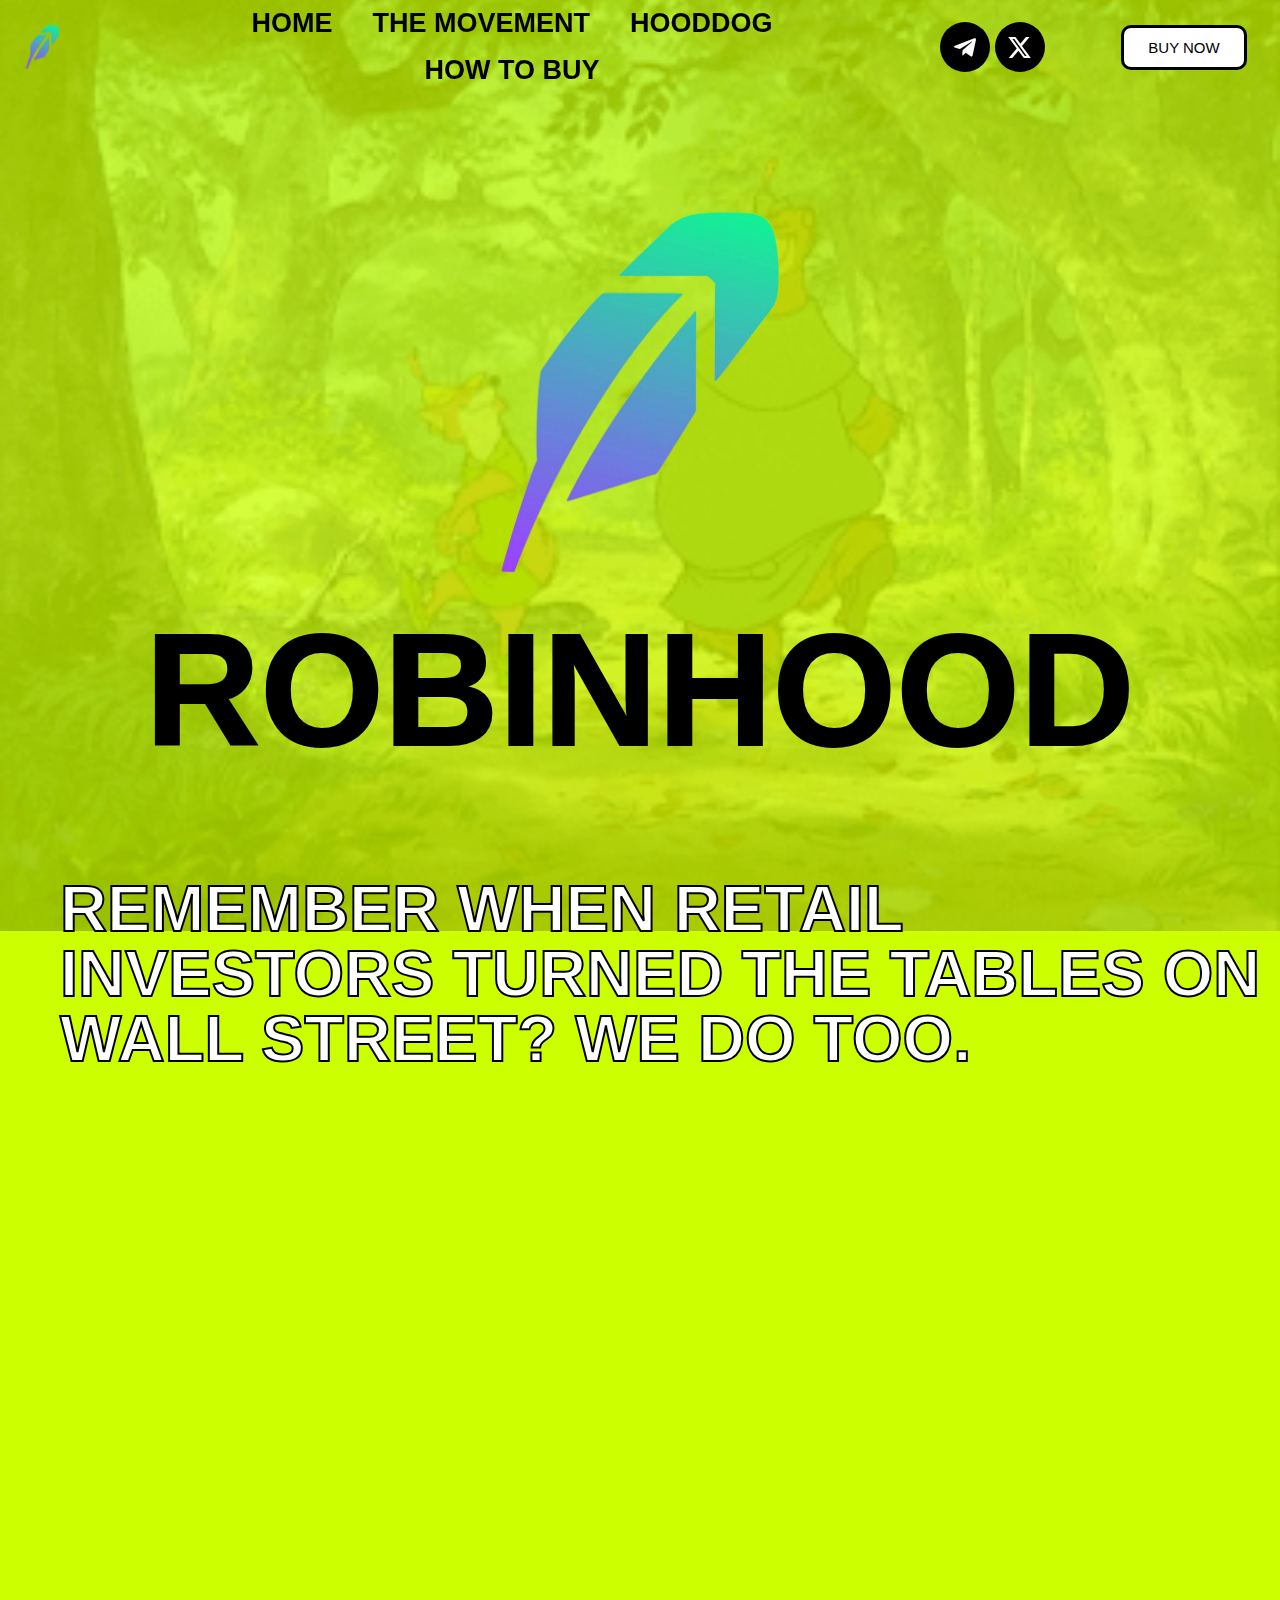
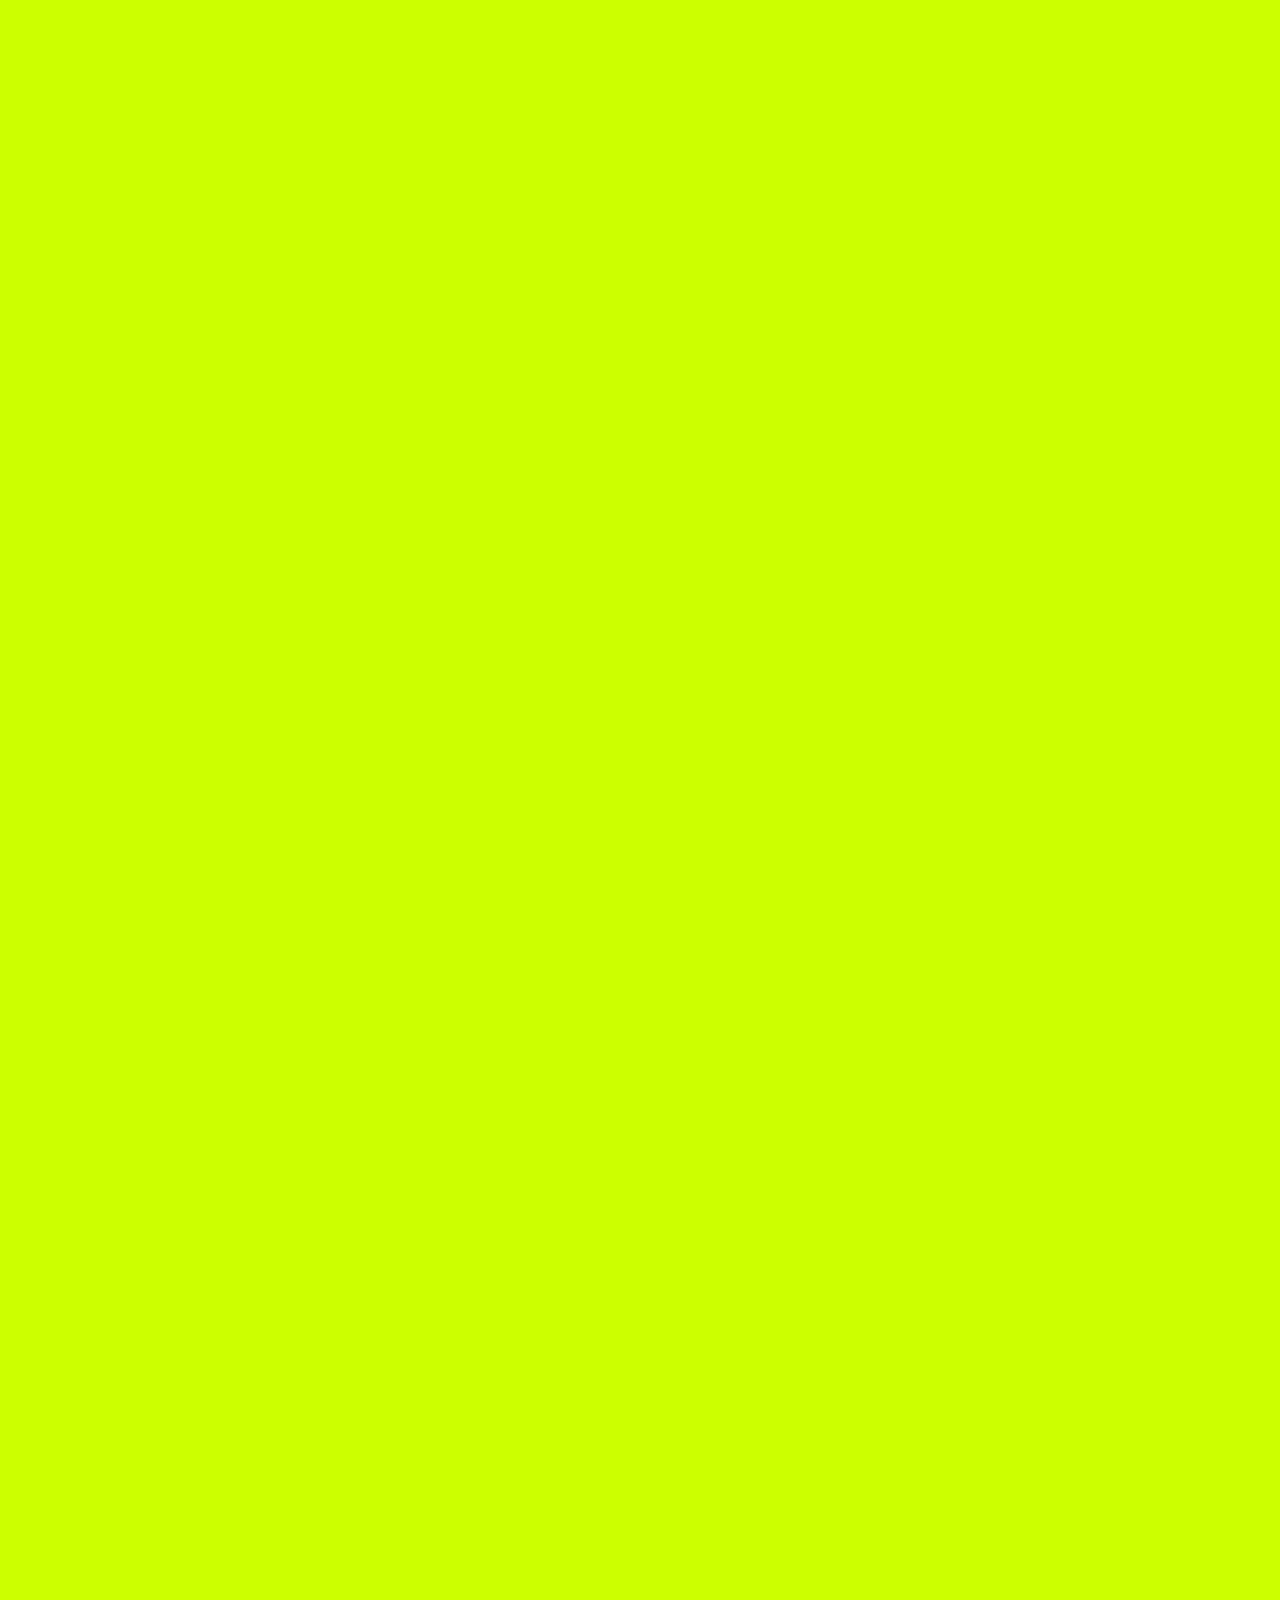
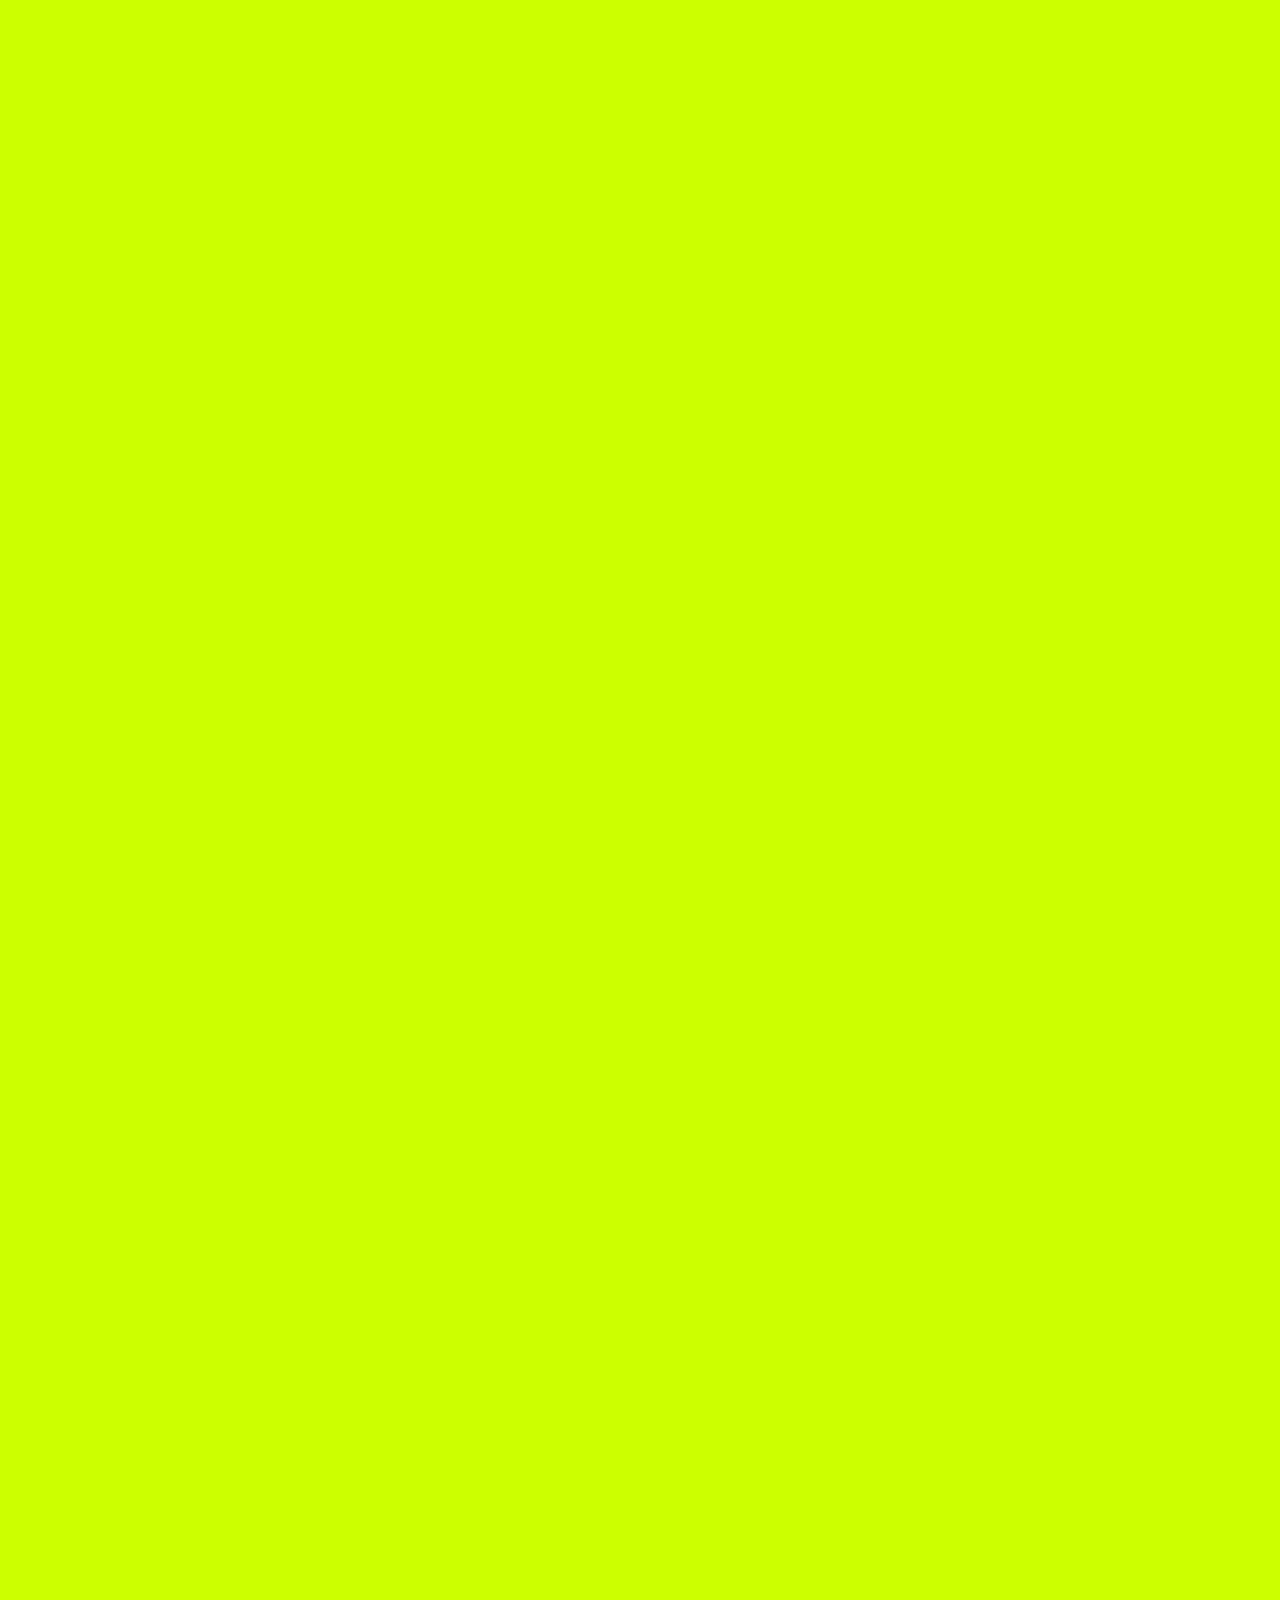
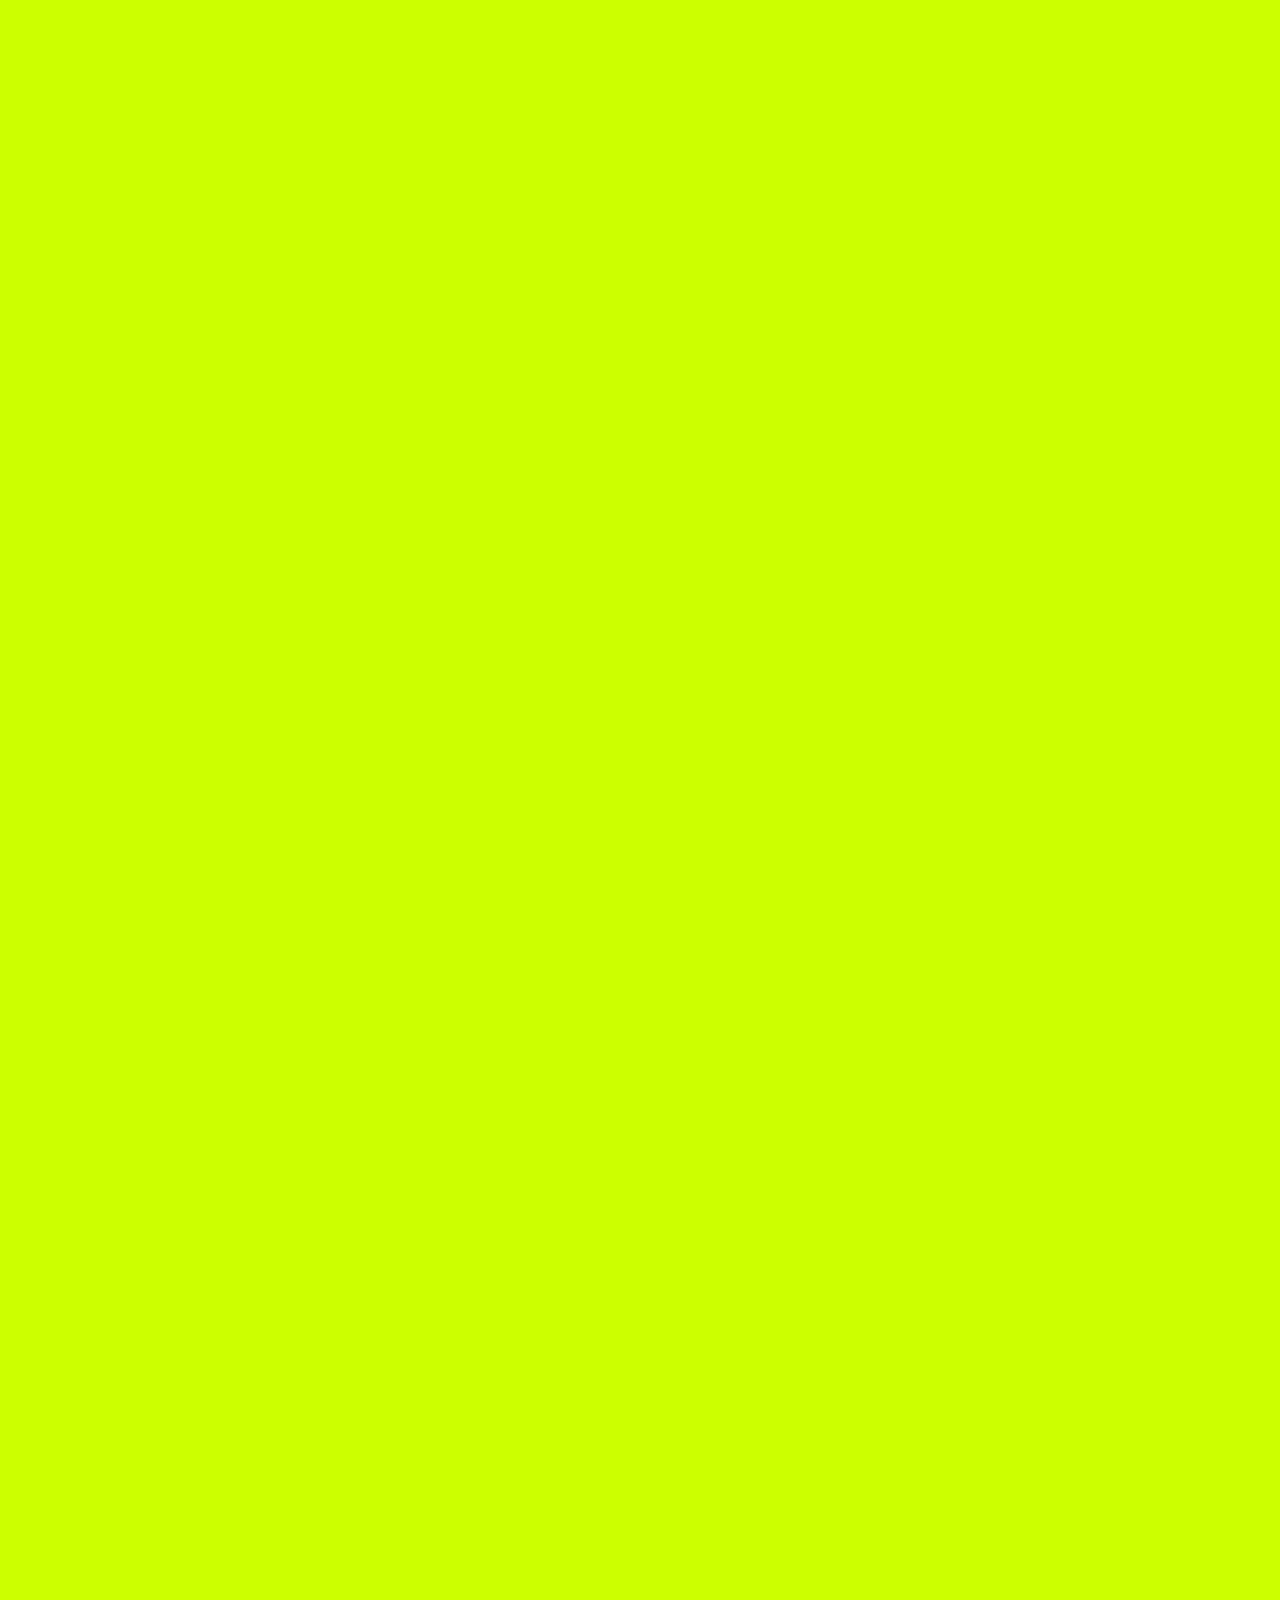
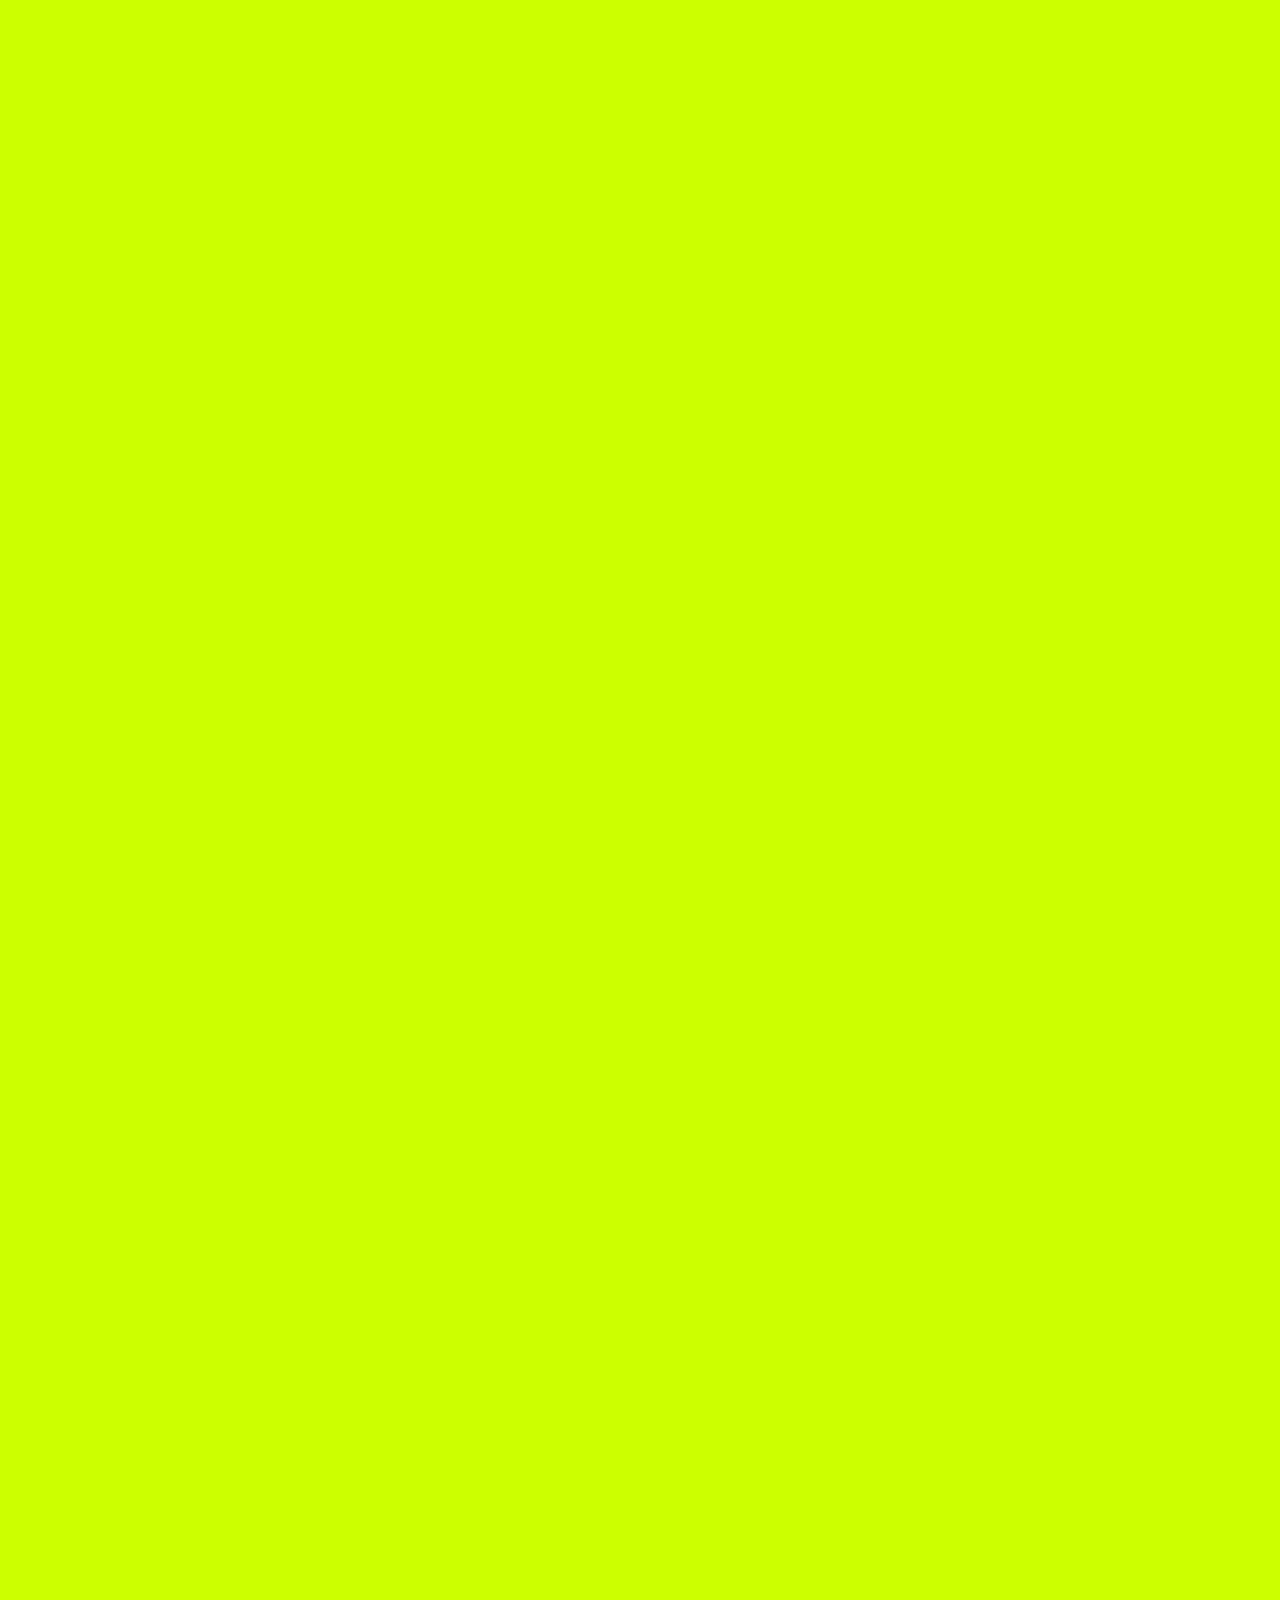
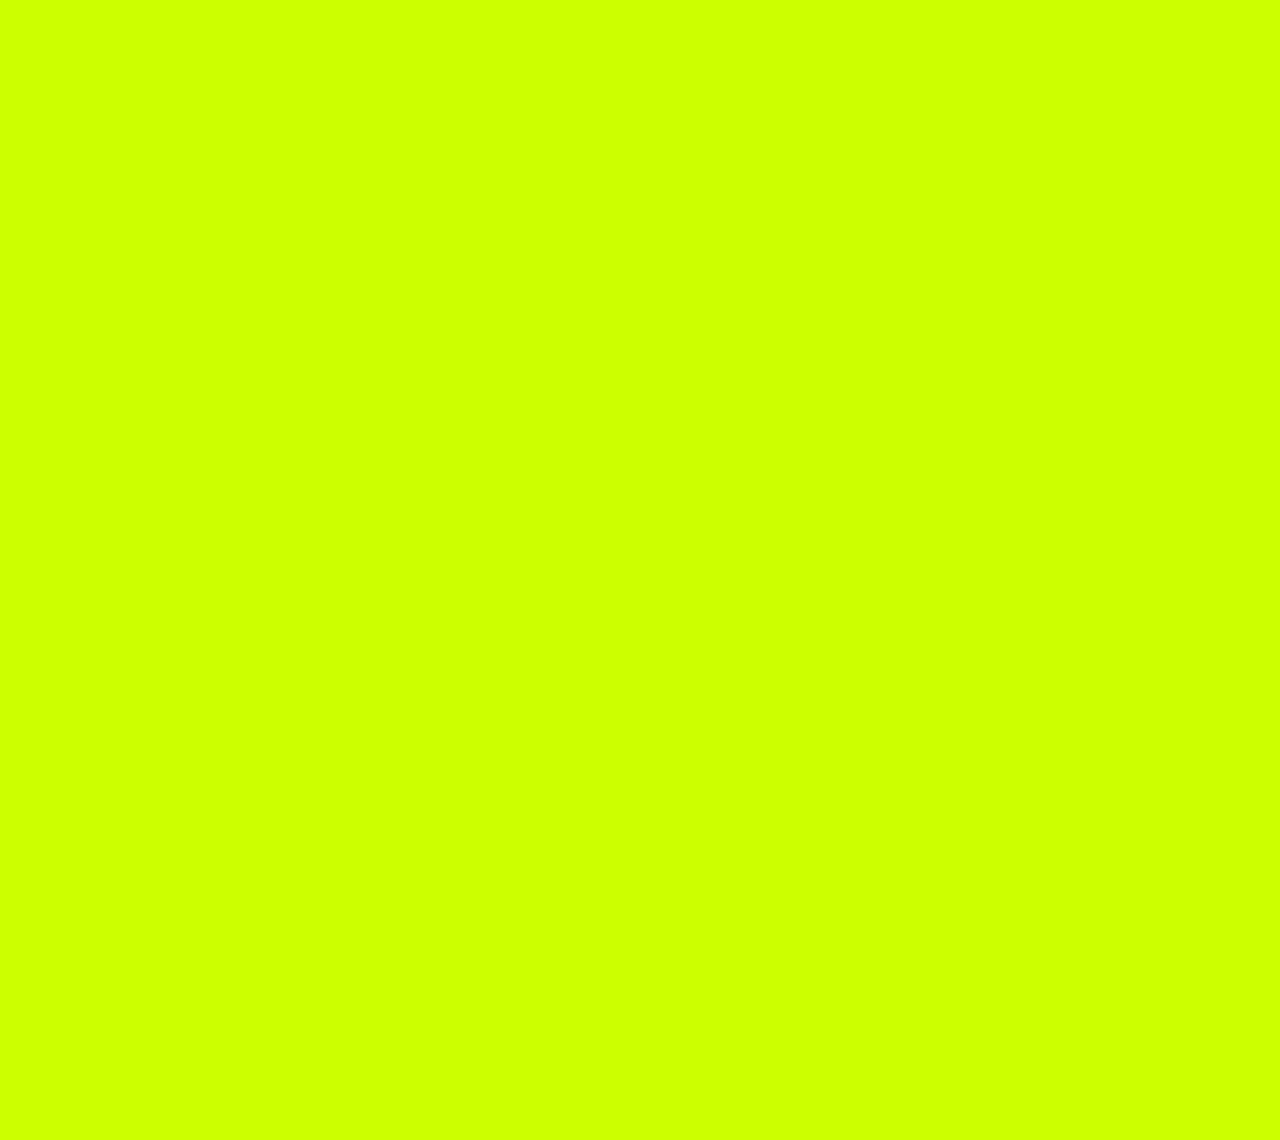
==== index.html @ c139b476 "asd" ====
﻿<!DOCTYPE html>
<html lang="en-GB">

<head>
	<meta charset="UTF-8">
	<title>RobinHood &#8211; HOODDOG</title>
	<meta name='robots' content='max-image-preview:large'>
	<style>
		img:is([sizes="auto" i], [sizes^="auto," i]) {
			contain-intrinsic-size: 3000px 1500px
		}
	</style>
	<link rel='dns-prefetch' href='//fonts.googleapis.com'>
	<link rel="alternate" type="application/rss+xml" title="RobinHood &raquo; Feed" href="feed/index.htm">
	<link rel="alternate" type="application/rss+xml" title="RobinHood &raquo; Comments Feed"
		href="comments/feed/index.htm">
	<script>
		window._wpemojiSettings = { "baseUrl": "https:\/\/s.w.org\/images\/core\/emoji\/15.0.3\/72x72\/", "ext": ".png", "svgUrl": "https:\/\/s.w.org\/images\/core\/emoji\/15.0.3\/svg\/", "svgExt": ".svg", "source": { "concatemoji": "https:\/\/hoodsolana.com\/wp-includes\/js\/wp-emoji-release.min.js?ver=6.7.1" } };
		/*! This file is auto-generated */
		!function (i, n) { var o, s, e; function c(e) { try { var t = { supportTests: e, timestamp: (new Date).valueOf() }; sessionStorage.setItem(o, JSON.stringify(t)) } catch (e) { } } function p(e, t, n) { e.clearRect(0, 0, e.canvas.width, e.canvas.height), e.fillText(t, 0, 0); var t = new Uint32Array(e.getImageData(0, 0, e.canvas.width, e.canvas.height).data), r = (e.clearRect(0, 0, e.canvas.width, e.canvas.height), e.fillText(n, 0, 0), new Uint32Array(e.getImageData(0, 0, e.canvas.width, e.canvas.height).data)); return t.every(function (e, t) { return e === r[t] }) } function u(e, t, n) { switch (t) { case "flag": return n(e, "\ud83c\udff3\ufe0f\u200d\u26a7\ufe0f", "\ud83c\udff3\ufe0f\u200b\u26a7\ufe0f") ? !1 : !n(e, "\ud83c\uddfa\ud83c\uddf3", "\ud83c\uddfa\u200b\ud83c\uddf3") && !n(e, "\ud83c\udff4\udb40\udc67\udb40\udc62\udb40\udc65\udb40\udc6e\udb40\udc67\udb40\udc7f", "\ud83c\udff4\u200b\udb40\udc67\u200b\udb40\udc62\u200b\udb40\udc65\u200b\udb40\udc6e\u200b\udb40\udc67\u200b\udb40\udc7f"); case "emoji": return !n(e, "\ud83d\udc26\u200d\u2b1b", "\ud83d\udc26\u200b\u2b1b") }return !1 } function f(e, t, n) { var r = "undefined" != typeof WorkerGlobalScope && self instanceof WorkerGlobalScope ? new OffscreenCanvas(300, 150) : i.createElement("canvas"), a = r.getContext("2d", { willReadFrequently: !0 }), o = (a.textBaseline = "top", a.font = "600 32px Arial", {}); return e.forEach(function (e) { o[e] = t(a, e, n) }), o } function t(e) { var t = i.createElement("script"); t.src = e, t.defer = !0, i.head.appendChild(t) } "undefined" != typeof Promise && (o = "wpEmojiSettingsSupports", s = ["flag", "emoji"], n.supports = { everything: !0, everythingExceptFlag: !0 }, e = new Promise(function (e) { i.addEventListener("DOMContentLoaded", e, { once: !0 }) }), new Promise(function (t) { var n = function () { try { var e = JSON.parse(sessionStorage.getItem(o)); if ("object" == typeof e && "number" == typeof e.timestamp && (new Date).valueOf() < e.timestamp + 604800 && "object" == typeof e.supportTests) return e.supportTests } catch (e) { } return null }(); if (!n) { if ("undefined" != typeof Worker && "undefined" != typeof OffscreenCanvas && "undefined" != typeof URL && URL.createObjectURL && "undefined" != typeof Blob) try { var e = "postMessage(" + f.toString() + "(" + [JSON.stringify(s), u.toString(), p.toString()].join(",") + "));", r = new Blob([e], { type: "text/javascript" }), a = new Worker(URL.createObjectURL(r), { name: "wpTestEmojiSupports" }); return void (a.onmessage = function (e) { c(n = e.data), a.terminate(), t(n) }) } catch (e) { } c(n = f(s, u, p)) } t(n) }).then(function (e) { for (var t in e) n.supports[t] = e[t], n.supports.everything = n.supports.everything && n.supports[t], "flag" !== t && (n.supports.everythingExceptFlag = n.supports.everythingExceptFlag && n.supports[t]); n.supports.everythingExceptFlag = n.supports.everythingExceptFlag && !n.supports.flag, n.DOMReady = !1, n.readyCallback = function () { n.DOMReady = !0 } }).then(function () { return e }).then(function () { var e; n.supports.everything || (n.readyCallback(), (e = n.source || {}).concatemoji ? t(e.concatemoji) : e.wpemoji && e.twemoji && (t(e.twemoji), t(e.wpemoji))) })) }((window, document), window._wpemojiSettings);
	</script>
	<style id='wp-emoji-styles-inline-css'>
		img.wp-smiley,
		img.emoji {
			display: inline !important;
			border: none !important;
			box-shadow: none !important;
			height: 1em !important;
			width: 1em !important;
			margin: 0 0.07em !important;
			vertical-align: -0.1em !important;
			background: none !important;
			padding: 0 !important;
		}
	</style>
	<link rel='stylesheet' id='jetpack-layout-grid-css' href='wp-content/plugins/layout-grid/style.css?ver=1691629550'
		media='all'>
	<style id='classic-theme-styles-inline-css'>
		/*! This file is auto-generated */
		.wp-block-button__link {
			color: #fff;
			background-color: #32373c;
			border-radius: 9999px;
			box-shadow: none;
			text-decoration: none;
			padding: calc(.667em + 2px) calc(1.333em + 2px);
			font-size: 1.125em
		}

		.wp-block-file__button {
			background: #32373c;
			color: #fff;
			text-decoration: none
		}
	</style>
	<style id='global-styles-inline-css'>
		:root {
			--wp--preset--aspect-ratio--square: 1;
			--wp--preset--aspect-ratio--4-3: 4/3;
			--wp--preset--aspect-ratio--3-4: 3/4;
			--wp--preset--aspect-ratio--3-2: 3/2;
			--wp--preset--aspect-ratio--2-3: 2/3;
			--wp--preset--aspect-ratio--16-9: 16/9;
			--wp--preset--aspect-ratio--9-16: 9/16;
			--wp--preset--color--black: #000000;
			--wp--preset--color--cyan-bluish-gray: #abb8c3;
			--wp--preset--color--white: #ffffff;
			--wp--preset--color--pale-pink: #f78da7;
			--wp--preset--color--vivid-red: #cf2e2e;
			--wp--preset--color--luminous-vivid-orange: #ff6900;
			--wp--preset--color--luminous-vivid-amber: #fcb900;
			--wp--preset--color--light-green-cyan: #7bdcb5;
			--wp--preset--color--vivid-green-cyan: #00d084;
			--wp--preset--color--pale-cyan-blue: #8ed1fc;
			--wp--preset--color--vivid-cyan-blue: #0693e3;
			--wp--preset--color--vivid-purple: #9b51e0;
			--wp--preset--color--primary: #000000;
			--wp--preset--color--secondary: #007cba;
			--wp--preset--color--foreground: #333333;
			--wp--preset--color--tertiary: #FAFAFA;
			--wp--preset--color--background: #FFFFFF;
			--wp--preset--gradient--vivid-cyan-blue-to-vivid-purple: linear-gradient(135deg, rgba(6, 147, 227, 1) 0%, rgb(155, 81, 224) 100%);
			--wp--preset--gradient--light-green-cyan-to-vivid-green-cyan: linear-gradient(135deg, rgb(122, 220, 180) 0%, rgb(0, 208, 130) 100%);
			--wp--preset--gradient--luminous-vivid-amber-to-luminous-vivid-orange: linear-gradient(135deg, rgba(252, 185, 0, 1) 0%, rgba(255, 105, 0, 1) 100%);
			--wp--preset--gradient--luminous-vivid-orange-to-vivid-red: linear-gradient(135deg, rgba(255, 105, 0, 1) 0%, rgb(207, 46, 46) 100%);
			--wp--preset--gradient--very-light-gray-to-cyan-bluish-gray: linear-gradient(135deg, rgb(238, 238, 238) 0%, rgb(169, 184, 195) 100%);
			--wp--preset--gradient--cool-to-warm-spectrum: linear-gradient(135deg, rgb(74, 234, 220) 0%, rgb(151, 120, 209) 20%, rgb(207, 42, 186) 40%, rgb(238, 44, 130) 60%, rgb(251, 105, 98) 80%, rgb(254, 248, 76) 100%);
			--wp--preset--gradient--blush-light-purple: linear-gradient(135deg, rgb(255, 206, 236) 0%, rgb(152, 150, 240) 100%);
			--wp--preset--gradient--blush-bordeaux: linear-gradient(135deg, rgb(254, 205, 165) 0%, rgb(254, 45, 45) 50%, rgb(107, 0, 62) 100%);
			--wp--preset--gradient--luminous-dusk: linear-gradient(135deg, rgb(255, 203, 112) 0%, rgb(199, 81, 192) 50%, rgb(65, 88, 208) 100%);
			--wp--preset--gradient--pale-ocean: linear-gradient(135deg, rgb(255, 245, 203) 0%, rgb(182, 227, 212) 50%, rgb(51, 167, 181) 100%);
			--wp--preset--gradient--electric-grass: linear-gradient(135deg, rgb(202, 248, 128) 0%, rgb(113, 206, 126) 100%);
			--wp--preset--gradient--midnight: linear-gradient(135deg, rgb(2, 3, 129) 0%, rgb(40, 116, 252) 100%);
			--wp--preset--gradient--hard-diagonal: linear-gradient(to bottom right, #3C8067 49.9%, #FAFBF6 50%);
			--wp--preset--gradient--hard-diagonal-inverted: linear-gradient(to top left, #3C8067 49.9%, #FAFBF6 50%);
			--wp--preset--gradient--hard-horizontal: linear-gradient(to bottom, #3C8067 50%, #FAFBF6 50%);
			--wp--preset--gradient--hard-horizontal-inverted: linear-gradient(to top, #3C8067 50%, #FAFBF6 50%);
			--wp--preset--gradient--diagonal: linear-gradient(to bottom right, #3C8067, #FAFBF6);
			--wp--preset--gradient--diagonal-inverted: linear-gradient(to top left, #3C8067, #FAFBF6);
			--wp--preset--gradient--horizontal: linear-gradient(to bottom, #3C8067, #FAFBF6);
			--wp--preset--gradient--horizontal-inverted: linear-gradient(to top, #3C8067, #FAFBF6);
			--wp--preset--gradient--stripe: linear-gradient(to bottom, transparent 20%, #3C8067 20%, #3C8067 80%, transparent 80%);
			--wp--preset--font-size--small: 16px;
			--wp--preset--font-size--medium: 20px;
			--wp--preset--font-size--large: 24px;
			--wp--preset--font-size--x-large: 42px;
			--wp--preset--font-size--tiny: 14px;
			--wp--preset--font-size--normal: 18px;
			--wp--preset--font-size--huge: 28px;
			--wp--preset--spacing--20: 0.44rem;
			--wp--preset--spacing--30: 0.67rem;
			--wp--preset--spacing--40: 1rem;
			--wp--preset--spacing--50: 1.5rem;
			--wp--preset--spacing--60: 2.25rem;
			--wp--preset--spacing--70: 3.38rem;
			--wp--preset--spacing--80: 5.06rem;
			--wp--preset--shadow--natural: 6px 6px 9px rgba(0, 0, 0, 0.2);
			--wp--preset--shadow--deep: 12px 12px 50px rgba(0, 0, 0, 0.4);
			--wp--preset--shadow--sharp: 6px 6px 0px rgba(0, 0, 0, 0.2);
			--wp--preset--shadow--outlined: 6px 6px 0px -3px rgba(255, 255, 255, 1), 6px 6px rgba(0, 0, 0, 1);
			--wp--preset--shadow--crisp: 6px 6px 0px rgba(0, 0, 0, 1);
		}

		:where(.is-layout-flex) {
			gap: 0.5em;
		}

		:where(.is-layout-grid) {
			gap: 0.5em;
		}

		body .is-layout-flex {
			display: flex;
		}

		.is-layout-flex {
			flex-wrap: wrap;
			align-items: center;
		}

		.is-layout-flex> :is(*, div) {
			margin: 0;
		}

		body .is-layout-grid {
			display: grid;
		}

		.is-layout-grid> :is(*, div) {
			margin: 0;
		}

		:where(.wp-block-columns.is-layout-flex) {
			gap: 2em;
		}

		:where(.wp-block-columns.is-layout-grid) {
			gap: 2em;
		}

		:where(.wp-block-post-template.is-layout-flex) {
			gap: 1.25em;
		}

		:where(.wp-block-post-template.is-layout-grid) {
			gap: 1.25em;
		}

		.has-black-color {
			color: var(--wp--preset--color--black) !important;
		}

		.has-cyan-bluish-gray-color {
			color: var(--wp--preset--color--cyan-bluish-gray) !important;
		}

		.has-white-color {
			color: var(--wp--preset--color--white) !important;
		}

		.has-pale-pink-color {
			color: var(--wp--preset--color--pale-pink) !important;
		}

		.has-vivid-red-color {
			color: var(--wp--preset--color--vivid-red) !important;
		}

		.has-luminous-vivid-orange-color {
			color: var(--wp--preset--color--luminous-vivid-orange) !important;
		}

		.has-luminous-vivid-amber-color {
			color: var(--wp--preset--color--luminous-vivid-amber) !important;
		}

		.has-light-green-cyan-color {
			color: var(--wp--preset--color--light-green-cyan) !important;
		}

		.has-vivid-green-cyan-color {
			color: var(--wp--preset--color--vivid-green-cyan) !important;
		}

		.has-pale-cyan-blue-color {
			color: var(--wp--preset--color--pale-cyan-blue) !important;
		}

		.has-vivid-cyan-blue-color {
			color: var(--wp--preset--color--vivid-cyan-blue) !important;
		}

		.has-vivid-purple-color {
			color: var(--wp--preset--color--vivid-purple) !important;
		}

		.has-black-background-color {
			background-color: var(--wp--preset--color--black) !important;
		}

		.has-cyan-bluish-gray-background-color {
			background-color: var(--wp--preset--color--cyan-bluish-gray) !important;
		}

		.has-white-background-color {
			background-color: var(--wp--preset--color--white) !important;
		}

		.has-pale-pink-background-color {
			background-color: var(--wp--preset--color--pale-pink) !important;
		}

		.has-vivid-red-background-color {
			background-color: var(--wp--preset--color--vivid-red) !important;
		}

		.has-luminous-vivid-orange-background-color {
			background-color: var(--wp--preset--color--luminous-vivid-orange) !important;
		}

		.has-luminous-vivid-amber-background-color {
			background-color: var(--wp--preset--color--luminous-vivid-amber) !important;
		}

		.has-light-green-cyan-background-color {
			background-color: var(--wp--preset--color--light-green-cyan) !important;
		}

		.has-vivid-green-cyan-background-color {
			background-color: var(--wp--preset--color--vivid-green-cyan) !important;
		}

		.has-pale-cyan-blue-background-color {
			background-color: var(--wp--preset--color--pale-cyan-blue) !important;
		}

		.has-vivid-cyan-blue-background-color {
			background-color: var(--wp--preset--color--vivid-cyan-blue) !important;
		}

		.has-vivid-purple-background-color {
			background-color: var(--wp--preset--color--vivid-purple) !important;
		}

		.has-black-border-color {
			border-color: var(--wp--preset--color--black) !important;
		}

		.has-cyan-bluish-gray-border-color {
			border-color: var(--wp--preset--color--cyan-bluish-gray) !important;
		}

		.has-white-border-color {
			border-color: var(--wp--preset--color--white) !important;
		}

		.has-pale-pink-border-color {
			border-color: var(--wp--preset--color--pale-pink) !important;
		}

		.has-vivid-red-border-color {
			border-color: var(--wp--preset--color--vivid-red) !important;
		}

		.has-luminous-vivid-orange-border-color {
			border-color: var(--wp--preset--color--luminous-vivid-orange) !important;
		}

		.has-luminous-vivid-amber-border-color {
			border-color: var(--wp--preset--color--luminous-vivid-amber) !important;
		}

		.has-light-green-cyan-border-color {
			border-color: var(--wp--preset--color--light-green-cyan) !important;
		}

		.has-vivid-green-cyan-border-color {
			border-color: var(--wp--preset--color--vivid-green-cyan) !important;
		}

		.has-pale-cyan-blue-border-color {
			border-color: var(--wp--preset--color--pale-cyan-blue) !important;
		}

		.has-vivid-cyan-blue-border-color {
			border-color: var(--wp--preset--color--vivid-cyan-blue) !important;
		}

		.has-vivid-purple-border-color {
			border-color: var(--wp--preset--color--vivid-purple) !important;
		}

		.has-vivid-cyan-blue-to-vivid-purple-gradient-background {
			background: var(--wp--preset--gradient--vivid-cyan-blue-to-vivid-purple) !important;
		}

		.has-light-green-cyan-to-vivid-green-cyan-gradient-background {
			background: var(--wp--preset--gradient--light-green-cyan-to-vivid-green-cyan) !important;
		}

		.has-luminous-vivid-amber-to-luminous-vivid-orange-gradient-background {
			background: var(--wp--preset--gradient--luminous-vivid-amber-to-luminous-vivid-orange) !important;
		}

		.has-luminous-vivid-orange-to-vivid-red-gradient-background {
			background: var(--wp--preset--gradient--luminous-vivid-orange-to-vivid-red) !important;
		}

		.has-very-light-gray-to-cyan-bluish-gray-gradient-background {
			background: var(--wp--preset--gradient--very-light-gray-to-cyan-bluish-gray) !important;
		}

		.has-cool-to-warm-spectrum-gradient-background {
			background: var(--wp--preset--gradient--cool-to-warm-spectrum) !important;
		}

		.has-blush-light-purple-gradient-background {
			background: var(--wp--preset--gradient--blush-light-purple) !important;
		}

		.has-blush-bordeaux-gradient-background {
			background: var(--wp--preset--gradient--blush-bordeaux) !important;
		}

		.has-luminous-dusk-gradient-background {
			background: var(--wp--preset--gradient--luminous-dusk) !important;
		}

		.has-pale-ocean-gradient-background {
			background: var(--wp--preset--gradient--pale-ocean) !important;
		}

		.has-electric-grass-gradient-background {
			background: var(--wp--preset--gradient--electric-grass) !important;
		}

		.has-midnight-gradient-background {
			background: var(--wp--preset--gradient--midnight) !important;
		}

		.has-small-font-size {
			font-size: var(--wp--preset--font-size--small) !important;
		}

		.has-medium-font-size {
			font-size: var(--wp--preset--font-size--medium) !important;
		}

		.has-large-font-size {
			font-size: var(--wp--preset--font-size--large) !important;
		}

		.has-x-large-font-size {
			font-size: var(--wp--preset--font-size--x-large) !important;
		}

		:where(.wp-block-post-template.is-layout-flex) {
			gap: 1.25em;
		}

		:where(.wp-block-post-template.is-layout-grid) {
			gap: 1.25em;
		}

		:where(.wp-block-columns.is-layout-flex) {
			gap: 2em;
		}

		:where(.wp-block-columns.is-layout-grid) {
			gap: 2em;
		}

		:root :where(.wp-block-pullquote) {
			font-size: 1.5em;
			line-height: 1.6;
		}
	</style>
	<link crossorigin="anonymous" rel='stylesheet' id='seedlet-fonts-css'
		href='css?family=Fira+Sans%3Aital%2Cwght%400%2C400%3B0%2C500%3B1%2C400%7CPlayfair+Display%3Aital%2Cwght%400%2C400%3B0%2C700%3B1%2C400&#038;subset=latin%2Clatin-ext'
		media='all'>
	<link rel='stylesheet' id='seedlet-style-css' href='wp-content/themes/seedlet/style.css?ver=1.2.10-wpcom'
		media='all'>
	<link rel='stylesheet' id='seedlet-print-style-css'
		href='wp-content/themes/seedlet/assets/css/print.css?ver=1.2.10-wpcom' media='print'>
	<link rel='stylesheet' id='seedlet-custom-color-overrides-css'
		href='wp-content/themes/seedlet/assets/css/custom-color-overrides.css?ver=1.2.10-wpcom' media='all'>
	<style id='seedlet-custom-color-overrides-inline-css'>
		:root {}

		::selection {
			background-color: #F2F2F2;
		}

		::-moz-selection {
			background-color: #F2F2F2;
		}
	</style>
	<link rel='stylesheet' id='elementor-icons-css'
		href='wp-content/plugins/elementor/assets/lib/eicons/css/elementor-icons.min.css?ver=5.29.0' media='all'>
	<link rel='stylesheet' id='elementor-frontend-css'
		href='wp-content/plugins/elementor/assets/css/frontend-lite.min.css?ver=3.20.3' media='all'>
	<link rel='stylesheet' id='swiper-css'
		href='wp-content/plugins/elementor/assets/lib/swiper/v8/css/swiper.min.css?ver=8.4.5' media='all'>
	<link rel='stylesheet' id='elementor-post-9-css' href='wp-content/uploads/elementor/css/post-9.css?ver=1738263925'
		media='all'>
	<link rel='stylesheet' id='elementor-pro-css'
		href='wp-content/plugins/elementor-pro/assets/css/frontend-lite.min.css?ver=3.20.2' media='all'>
	<link rel='stylesheet' id='elementor-global-css' href='wp-content/uploads/elementor/css/global.css?ver=1738264497'
		media='all'>
	<link rel='stylesheet' id='elementor-post-2-css' href='wp-content/uploads/elementor/css/post-2.css?ver=1738285757'
		media='all'>
	<link rel='stylesheet' id='elementor-post-1014-css'
		href='wp-content/uploads/elementor/css/post-1014.css?ver=1738263990' media='all'>
	<link rel='stylesheet' id='blank-canvas-styles-css' href='wp-content/themes/blank-canvas/style.css?ver=6.7.1'
		media='all'>
	<link crossorigin="anonymous" rel='stylesheet' id='google-fonts-1-css'
		href='css-1?family=Roboto%3A100%2C100italic%2C200%2C200italic%2C300%2C300italic%2C400%2C400italic%2C500%2C500italic%2C600%2C600italic%2C700%2C700italic%2C800%2C800italic%2C900%2C900italic%7CAnton%3A100%2C100italic%2C200%2C200italic%2C300%2C300italic%2C400%2C400italic%2C500%2C500italic%2C600%2C600italic%2C700%2C700italic%2C800%2C800italic%2C900%2C900italic%7CBevan%3A100%2C100italic%2C200%2C200italic%2C300%2C300italic%2C400%2C400italic%2C500%2C500italic%2C600%2C600italic%2C700%2C700italic%2C800%2C800italic%2C900%2C900italic%7CBowlby+One+SC%3A100%2C100italic%2C200%2C200italic%2C300%2C300italic%2C400%2C400italic%2C500%2C500italic%2C600%2C600italic%2C700%2C700italic%2C800%2C800italic%2C900%2C900italic&#038;display=auto&#038;ver=6.7.1'
		media='all'>
	<link rel='stylesheet' id='elementor-icons-shared-0-css'
		href='wp-content/plugins/elementor/assets/lib/font-awesome/css/fontawesome.min.css?ver=5.15.3' media='all'>
	<link rel='stylesheet' id='elementor-icons-fa-solid-css'
		href='wp-content/plugins/elementor/assets/lib/font-awesome/css/solid.min.css?ver=5.15.3' media='all'>
	<link rel='stylesheet' id='elementor-icons-fa-brands-css'
		href='wp-content/plugins/elementor/assets/lib/font-awesome/css/brands.min.css?ver=5.15.3' media='all'>
	<link rel='stylesheet' id='elementor-icons-fa-regular-css'
		href='wp-content/plugins/elementor/assets/lib/font-awesome/css/regular.min.css?ver=5.15.3' media='all'>
	<link rel="preconnect" href="https://fonts.gstatic.com/" crossorigin="">
	<link rel="https://api.w.org/" href="wp-json/index.htm">
	<link rel="alternate" title="JSON" type="application/json" href="wp-json/wp/v2/pages/2">
	<link rel="EditURI" type="application/rsd+xml" title="RSD" href="https://hoodsolana.com/xmlrpc.php?rsd">

	<link rel="canonical" href="index.htm">
	<link rel='shortlink' href='index.htm'>
	<link rel="alternate" title="oEmbed (JSON)" type="application/json+oembed"
		href="wp-json/oembed/1.0/embed?url=https%3A%2F%2Fhoodsolana.com%2F">
	<link rel="alternate" title="oEmbed (XML)" type="text/xml+oembed"
		href="wp-json/oembed/1.0/embed-1?url=https%3A%2F%2Fhoodsolana.com%2F&#038;format=xml">
	<meta name="generator"
		content="Elementor 3.20.3; features: e_optimized_assets_loading, e_optimized_css_loading, additional_custom_breakpoints, block_editor_assets_optimize, e_image_loading_optimization; settings: css_print_method-external, google_font-enabled, font_display-auto">
	<!-- There is no amphtml version available for this URL. -->
	<meta name="theme-color" content="#000000">
	<link rel="icon" href="wp-content/uploads/2025/01/IMAGE-2025-01-30-175642-150x150.jpg" sizes="32x32">
	<link rel="icon" href="wp-content/uploads/2025/01/IMAGE-2025-01-30-175642-300x300.jpg" sizes="192x192">
	<link rel="apple-touch-icon" href="wp-content/uploads/2025/01/IMAGE-2025-01-30-175642-300x300.jpg">
	<meta name="msapplication-TileImage"
		content="https://hoodsolana.com/wp-content/uploads/2025/01/IMAGE-2025-01-30-175642-300x300.jpg">
	<meta name="viewport" content="width=device-width, initial-scale=1.0, viewport-fit=cover">
</head>

<body
	class="home page-template page-template-elementor_canvas page page-id-2 wp-custom-logo wp-embed-responsive hide-post-and-page-titles hide-site-footer hide-comments singular elementor-default elementor-template-canvas elementor-kit-9 elementor-page elementor-page-2">
	<div data-elementor-type="wp-page" data-elementor-id="2" class="elementor elementor-2"
		data-elementor-post-type="page">
		<section
			class="elementor-section elementor-top-section elementor-element elementor-element-aab766e elementor-section-content-middle elementor-section-boxed elementor-section-height-default elementor-section-height-default"
			data-id="aab766e" data-element_type="section"
			data-settings="{&quot;sticky&quot;:&quot;top&quot;,&quot;animation&quot;:&quot;none&quot;,&quot;background_motion_fx_devices&quot;:[&quot;desktop&quot;,&quot;tablet&quot;,&quot;mobile&quot;],&quot;sticky_on&quot;:[&quot;desktop&quot;,&quot;tablet&quot;,&quot;mobile&quot;],&quot;sticky_offset&quot;:0,&quot;sticky_effects_offset&quot;:0}">
			<div class="elementor-background-overlay"></div>
			<div class="elementor-container elementor-column-gap-no">
				<div class="elementor-column elementor-col-25 elementor-top-column elementor-element elementor-element-7a133f61"
					data-id="7a133f61" data-element_type="column">
					<div class="elementor-widget-wrap elementor-element-populated">
						<div class="elementor-element elementor-element-1ed8e1b9 elementor-widget elementor-widget-image"
							data-id="1ed8e1b9" data-element_type="widget" data-widget_type="image.default">
							<div class="elementor-widget-container">
								<style>
									/*! elementor - v3.20.0 - 26-03-2024 */
									.elementor-widget-image {
										text-align: center
									}

									.elementor-widget-image a {
										display: inline-block
									}

									.elementor-widget-image a img[src$=".svg"] {
										width: 48px
									}

									.elementor-widget-image img {
										vertical-align: middle;
										display: inline-block
									}
								</style> <img fetchpriority="high" decoding="async" width="2000" height="2000"
									src="wp-content/uploads/2025/01/logo1.png"
									class="attachment-full size-full wp-image-1097" alt=""
									srcset="wp-content/uploads/2025/01/logo1.png 2000w, wp-content/uploads/2025/01/logo1-300x300.png 300w, wp-content/uploads/2025/01/logo1-1024x1024.png 1024w, wp-content/uploads/2025/01/logo1-150x150.png 150w, wp-content/uploads/2025/01/logo1-768x768.png 768w, wp-content/uploads/2025/01/logo1-1536x1536.png 1536w, wp-content/uploads/2025/01/logo1-1568x1568.png 1568w"
									sizes="(max-width: 2000px) 100vw, 2000px">
							</div>
						</div>
					</div>
				</div>
				<div class="elementor-column elementor-col-25 elementor-top-column elementor-element elementor-element-70e598ed"
					data-id="70e598ed" data-element_type="column">
					<div class="elementor-widget-wrap elementor-element-populated">
						<div class="elementor-element elementor-element-0aac365 elementor-nav-menu__align-center elementor-nav-menu--stretch elementor-nav-menu--dropdown-tablet elementor-nav-menu__text-align-aside elementor-nav-menu--toggle elementor-nav-menu--burger elementor-widget elementor-widget-nav-menu"
							data-id="0aac365" data-element_type="widget"
							data-settings="{&quot;full_width&quot;:&quot;stretch&quot;,&quot;layout&quot;:&quot;horizontal&quot;,&quot;submenu_icon&quot;:{&quot;value&quot;:&quot;&lt;i class=\&quot;fas fa-caret-down\&quot;&gt;&lt;\/i&gt;&quot;,&quot;library&quot;:&quot;fa-solid&quot;},&quot;toggle&quot;:&quot;burger&quot;}"
							data-widget_type="nav-menu.default">
							<div class="elementor-widget-container">
								<link rel="stylesheet"
									href="wp-content/plugins/elementor-pro/assets/css/widget-nav-menu.min.css">
								<nav
									class="elementor-nav-menu--main elementor-nav-menu__container elementor-nav-menu--layout-horizontal e--pointer-none">
									<ul id="menu-1-0aac365" class="elementor-nav-menu">
										<li
											class="menu-item menu-item-type-custom menu-item-object-custom menu-item-408">
											<a class="elementor-item">HOME</a></li>
										<li
											class="menu-item menu-item-type-custom menu-item-object-custom menu-item-305">
											<a target="_blank" class="elementor-item">THE MOVEMENT</a></li>
										<li
											class="menu-item menu-item-type-custom menu-item-object-custom menu-item-407">
											<a class="elementor-item">HOODDOG</a></li>
										<li
											class="menu-item menu-item-type-custom menu-item-object-custom menu-item-762">
											<a class="elementor-item">HOW TO BUY</a></li>
									</ul>
								</nav>
								<div class="elementor-menu-toggle" role="button" tabindex="0" aria-label="Menu Toggle"
									aria-expanded="false">
									<i aria-hidden="true" role="presentation"
										class="elementor-menu-toggle__icon--open eicon-menu-bar"></i><i
										aria-hidden="true" role="presentation"
										class="elementor-menu-toggle__icon--close eicon-close"></i> <span
										class="elementor-screen-only">Menu</span>
								</div>
								<nav class="elementor-nav-menu--dropdown elementor-nav-menu__container"
									aria-hidden="true">
									<ul id="menu-2-0aac365" class="elementor-nav-menu">
										<li
											class="menu-item menu-item-type-custom menu-item-object-custom menu-item-408">
											<a class="elementor-item" tabindex="-1">HOME</a></li>
										<li
											class="menu-item menu-item-type-custom menu-item-object-custom menu-item-305">
											<a target="_blank" class="elementor-item" tabindex="-1">THE MOVEMENT</a>
										</li>
										<li
											class="menu-item menu-item-type-custom menu-item-object-custom menu-item-407">
											<a class="elementor-item" tabindex="-1">HOODDOG</a></li>
										<li
											class="menu-item menu-item-type-custom menu-item-object-custom menu-item-762">
											<a class="elementor-item" tabindex="-1">HOW TO BUY</a></li>
									</ul>
								</nav>
							</div>
						</div>
					</div>
				</div>
				<div class="elementor-column elementor-col-25 elementor-top-column elementor-element elementor-element-9873c32 elementor-hidden-tablet elementor-hidden-mobile"
					data-id="9873c32" data-element_type="column">
					<div class="elementor-widget-wrap elementor-element-populated">
						<div class="elementor-element elementor-element-1a5b4f7 elementor-shape-circle elementor-grid-0 e-grid-align-center elementor-widget elementor-widget-social-icons"
							data-id="1a5b4f7" data-element_type="widget" data-widget_type="social-icons.default">
							<div class="elementor-widget-container">
								<style>
									/*! elementor - v3.20.0 - 26-03-2024 */
									.elementor-widget-social-icons.elementor-grid-0 .elementor-widget-container,
									.elementor-widget-social-icons.elementor-grid-mobile-0 .elementor-widget-container,
									.elementor-widget-social-icons.elementor-grid-tablet-0 .elementor-widget-container {
										line-height: 1;
										font-size: 0
									}

									.elementor-widget-social-icons:not(.elementor-grid-0):not(.elementor-grid-tablet-0):not(.elementor-grid-mobile-0) .elementor-grid {
										display: inline-grid
									}

									.elementor-widget-social-icons .elementor-grid {
										grid-column-gap: var(--grid-column-gap, 5px);
										grid-row-gap: var(--grid-row-gap, 5px);
										grid-template-columns: var(--grid-template-columns);
										justify-content: var(--justify-content, center);
										justify-items: var(--justify-content, center)
									}

									.elementor-icon.elementor-social-icon {
										font-size: var(--icon-size, 25px);
										line-height: var(--icon-size, 25px);
										width: calc(var(--icon-size, 25px) + 2 * var(--icon-padding, .5em));
										height: calc(var(--icon-size, 25px) + 2 * var(--icon-padding, .5em))
									}

									.elementor-social-icon {
										--e-social-icon-icon-color: #fff;
										display: inline-flex;
										background-color: #69727d;
										align-items: center;
										justify-content: center;
										text-align: center;
										cursor: pointer
									}

									.elementor-social-icon i {
										color: var(--e-social-icon-icon-color)
									}

									.elementor-social-icon svg {
										fill: var(--e-social-icon-icon-color)
									}

									.elementor-social-icon:last-child {
										margin: 0
									}

									.elementor-social-icon:hover {
										opacity: .9;
										color: #fff
									}

									.elementor-social-icon-android {
										background-color: #a4c639
									}

									.elementor-social-icon-apple {
										background-color: #999
									}

									.elementor-social-icon-behance {
										background-color: #1769ff
									}

									.elementor-social-icon-bitbucket {
										background-color: #205081
									}

									.elementor-social-icon-codepen {
										background-color: #000
									}

									.elementor-social-icon-delicious {
										background-color: #39f
									}

									.elementor-social-icon-deviantart {
										background-color: #05cc47
									}

									.elementor-social-icon-digg {
										background-color: #005be2
									}

									.elementor-social-icon-dribbble {
										background-color: #ea4c89
									}

									.elementor-social-icon-elementor {
										background-color: #d30c5c
									}

									.elementor-social-icon-envelope {
										background-color: #ea4335
									}

									.elementor-social-icon-facebook,
									.elementor-social-icon-facebook-f {
										background-color: #3b5998
									}

									.elementor-social-icon-flickr {
										background-color: #0063dc
									}

									.elementor-social-icon-foursquare {
										background-color: #2d5be3
									}

									.elementor-social-icon-free-code-camp,
									.elementor-social-icon-freecodecamp {
										background-color: #006400
									}

									.elementor-social-icon-github {
										background-color: #333
									}

									.elementor-social-icon-gitlab {
										background-color: #e24329
									}

									.elementor-social-icon-globe {
										background-color: #69727d
									}

									.elementor-social-icon-google-plus,
									.elementor-social-icon-google-plus-g {
										background-color: #dd4b39
									}

									.elementor-social-icon-houzz {
										background-color: #7ac142
									}

									.elementor-social-icon-instagram {
										background-color: #262626
									}

									.elementor-social-icon-jsfiddle {
										background-color: #487aa2
									}

									.elementor-social-icon-link {
										background-color: #818a91
									}

									.elementor-social-icon-linkedin,
									.elementor-social-icon-linkedin-in {
										background-color: #0077b5
									}

									.elementor-social-icon-medium {
										background-color: #00ab6b
									}

									.elementor-social-icon-meetup {
										background-color: #ec1c40
									}

									.elementor-social-icon-mixcloud {
										background-color: #273a4b
									}

									.elementor-social-icon-odnoklassniki {
										background-color: #f4731c
									}

									.elementor-social-icon-pinterest {
										background-color: #bd081c
									}

									.elementor-social-icon-product-hunt {
										background-color: #da552f
									}

									.elementor-social-icon-reddit {
										background-color: #ff4500
									}

									.elementor-social-icon-rss {
										background-color: #f26522
									}

									.elementor-social-icon-shopping-cart {
										background-color: #4caf50
									}

									.elementor-social-icon-skype {
										background-color: #00aff0
									}

									.elementor-social-icon-slideshare {
										background-color: #0077b5
									}

									.elementor-social-icon-snapchat {
										background-color: #fffc00
									}

									.elementor-social-icon-soundcloud {
										background-color: #f80
									}

									.elementor-social-icon-spotify {
										background-color: #2ebd59
									}

									.elementor-social-icon-stack-overflow {
										background-color: #fe7a15
									}

									.elementor-social-icon-steam {
										background-color: #00adee
									}

									.elementor-social-icon-stumbleupon {
										background-color: #eb4924
									}

									.elementor-social-icon-telegram {
										background-color: #2ca5e0
									}

									.elementor-social-icon-threads {
										background-color: #000
									}

									.elementor-social-icon-thumb-tack {
										background-color: #1aa1d8
									}

									.elementor-social-icon-tripadvisor {
										background-color: #589442
									}

									.elementor-social-icon-tumblr {
										background-color: #35465c
									}

									.elementor-social-icon-twitch {
										background-color: #6441a5
									}

									.elementor-social-icon-twitter {
										background-color: #1da1f2
									}

									.elementor-social-icon-viber {
										background-color: #665cac
									}

									.elementor-social-icon-vimeo {
										background-color: #1ab7ea
									}

									.elementor-social-icon-vk {
										background-color: #45668e
									}

									.elementor-social-icon-weibo {
										background-color: #dd2430
									}

									.elementor-social-icon-weixin {
										background-color: #31a918
									}

									.elementor-social-icon-whatsapp {
										background-color: #25d366
									}

									.elementor-social-icon-wordpress {
										background-color: #21759b
									}

									.elementor-social-icon-x-twitter {
										background-color: #000
									}

									.elementor-social-icon-xing {
										background-color: #026466
									}

									.elementor-social-icon-yelp {
										background-color: #af0606
									}

									.elementor-social-icon-youtube {
										background-color: #cd201f
									}

									.elementor-social-icon-500px {
										background-color: #0099e5
									}

									.elementor-shape-rounded .elementor-icon.elementor-social-icon {
										border-radius: 10%
									}

									.elementor-shape-circle .elementor-icon.elementor-social-icon {
										border-radius: 50%
									}
								</style>
								<div class="elementor-social-icons-wrapper elementor-grid">
									<span class="elementor-grid-item">
										<a class="elementor-icon elementor-social-icon elementor-social-icon-telegram-plane elementor-repeater-item-eaabfde"
											href="https://t.me/robinhood_on_sol" target="_blank">
											<span class="elementor-screen-only">Telegram-plane</span>
											<i class="fab fa-telegram-plane"></i> </a>
									</span>
									<span class="elementor-grid-item">
										<a class="elementor-icon elementor-social-icon elementor-social-icon-x-twitter elementor-repeater-item-8ec5de6"
											href="https://x.com/HoodSolana" target="_blank">
											<span class="elementor-screen-only">X-twitter</span>
											<i class="fab fa-x-twitter"></i> </a>
									</span>
								</div>
							</div>
						</div>
					</div>
				</div>
				<div class="elementor-column elementor-col-25 elementor-top-column elementor-element elementor-element-d156f9b elementor-hidden-tablet elementor-hidden-mobile"
					data-id="d156f9b" data-element_type="column">
					<div class="elementor-widget-wrap elementor-element-populated">
						<div class="elementor-element elementor-element-c4fc7f0 elementor-align-center elementor-mobile-align-center animated-fast elementor-invisible elementor-widget elementor-widget-button"
							data-id="c4fc7f0" data-element_type="widget"
							data-settings="{&quot;_animation&quot;:&quot;fadeInUp&quot;}"
							data-widget_type="button.default">
							<div class="elementor-widget-container">
								<div class="elementor-button-wrapper">
									<a class="elementor-button elementor-button-link elementor-size-sm elementor-animation-grow"
										href="https://dexscreener.com/solana/9ctxeyrstwtklfvts6c7rfqc7ptxy42ypdqcrhtv53ao"
										target="_blank">
										<span class="elementor-button-content-wrapper">
											<span class="elementor-button-text">BUY NOW</span>
										</span>
									</a>
								</div>
							</div>
						</div>
					</div>
				</div>
			</div>
		</section>
		<section
			class="elementor-section elementor-top-section elementor-element elementor-element-b936701 elementor-section-boxed elementor-section-height-default elementor-section-height-default"
			data-id="b936701" data-element_type="section">
			<div class="elementor-background-overlay"></div>
			<div class="elementor-container elementor-column-gap-default">
				<div class="elementor-column elementor-col-100 elementor-top-column elementor-element elementor-element-02ee5de"
					data-id="02ee5de" data-element_type="column">
					<div class="elementor-widget-wrap elementor-element-populated">
						<div class="elementor-element elementor-element-652ebaf #home elementor-invisible elementor-widget elementor-widget-image"
							data-id="652ebaf" data-element_type="widget"
							data-settings="{&quot;_animation&quot;:&quot;fadeIn&quot;}"
							data-widget_type="image.default">
							<div class="elementor-widget-container">
								<img fetchpriority="high" decoding="async" width="2000" height="2000"
									src="wp-content/uploads/2025/01/logo1.png"
									class="attachment-full size-full wp-image-1097" alt=""
									srcset="wp-content/uploads/2025/01/logo1.png 2000w, wp-content/uploads/2025/01/logo1-300x300.png 300w, wp-content/uploads/2025/01/logo1-1024x1024.png 1024w, wp-content/uploads/2025/01/logo1-150x150.png 150w, wp-content/uploads/2025/01/logo1-768x768.png 768w, wp-content/uploads/2025/01/logo1-1536x1536.png 1536w, wp-content/uploads/2025/01/logo1-1568x1568.png 1568w"
									sizes="(max-width: 2000px) 100vw, 2000px">
							</div>
						</div>
						<div class="elementor-element elementor-element-91e4569 elementor-invisible elementor-widget elementor-widget-heading"
							data-id="91e4569" data-element_type="widget"
							data-settings="{&quot;_animation&quot;:&quot;fadeIn&quot;}"
							data-widget_type="heading.default">
							<div class="elementor-widget-container">
								<style>
									/*! elementor - v3.20.0 - 26-03-2024 */
									.elementor-heading-title {
										padding: 0;
										margin: 0;
										line-height: 1
									}

									.elementor-widget-heading .elementor-heading-title[class*=elementor-size-]>a {
										color: inherit;
										font-size: inherit;
										line-height: inherit
									}

									.elementor-widget-heading .elementor-heading-title.elementor-size-small {
										font-size: 15px
									}

									.elementor-widget-heading .elementor-heading-title.elementor-size-medium {
										font-size: 19px
									}

									.elementor-widget-heading .elementor-heading-title.elementor-size-large {
										font-size: 29px
									}

									.elementor-widget-heading .elementor-heading-title.elementor-size-xl {
										font-size: 39px
									}

									.elementor-widget-heading .elementor-heading-title.elementor-size-xxl {
										font-size: 59px
									}
								</style>
								<h2 class="elementor-heading-title elementor-size-default">ROBINHOOD</h2>
							</div>
						</div>
						<div class="elementor-element elementor-element-41939e7 elementor-invisible elementor-widget elementor-widget-heading"
							data-id="41939e7" data-element_type="widget"
							data-settings="{&quot;_animation&quot;:&quot;fadeInLeft&quot;}"
							data-widget_type="heading.default">
							<div class="elementor-widget-container">
								<h2 class="elementor-heading-title elementor-size-default">REMEMBER WHEN RETAIL
									INVESTORS TURNED THE TABLES ON WALL STREET? WE DO TOO.</h2>
							</div>
						</div>
						<div class="elementor-element elementor-element-b3b2bd0 elementor-invisible elementor-widget elementor-widget-heading"
							data-id="b3b2bd0" data-element_type="widget"
							data-settings="{&quot;_animation&quot;:&quot;fadeInRight&quot;}"
							data-widget_type="heading.default">
							<div class="elementor-widget-container">
								<h2 class="elementor-heading-title elementor-size-default">This project is more than a
									cryptocurrency; it's a movement. Inspired by Robin Hood and the resilience of
									everyday people, our mission is to empower a decentralised future where everyone has
									a shot at financial independence irrespective of their livelihood or influence.</h2>
							</div>
						</div>
						<section
							class="elementor-section elementor-inner-section elementor-element elementor-element-cb8647a elementor-section-boxed elementor-section-height-default elementor-section-height-default elementor-invisible"
							data-id="cb8647a" data-element_type="section"
							data-settings="{&quot;animation&quot;:&quot;fadeIn&quot;}">
							<div class="elementor-container elementor-column-gap-default">
								<div class="elementor-column elementor-col-33 elementor-inner-column elementor-element elementor-element-3a1e3c2"
									data-id="3a1e3c2" data-element_type="column">
									<div class="elementor-widget-wrap elementor-element-populated">
										<div class="elementor-element elementor-element-1d88b73 elementor-widget elementor-widget-image"
											data-id="1d88b73" data-element_type="widget"
											data-widget_type="image.default">
											<div class="elementor-widget-container">
												<img decoding="async" width="620" height="620"
													src="wp-content/uploads/2025/01/IMAGE-2025-01-30-165419-1024x1024.jpg"
													class="attachment-large size-large wp-image-1073" alt=""
													srcset="wp-content/uploads/2025/01/IMAGE-2025-01-30-165419-1024x1024.jpg 1024w, wp-content/uploads/2025/01/IMAGE-2025-01-30-165419-300x300.jpg 300w, wp-content/uploads/2025/01/IMAGE-2025-01-30-165419-150x150.jpg 150w, wp-content/uploads/2025/01/IMAGE-2025-01-30-165419-768x768.jpg 768w, wp-content/uploads/2025/01/IMAGE-2025-01-30-165419.jpg 1280w"
													sizes="(max-width: 620px) 100vw, 620px">
											</div>
										</div>
									</div>
								</div>
								<div class="elementor-column elementor-col-33 elementor-inner-column elementor-element elementor-element-f482b89"
									data-id="f482b89" data-element_type="column">
									<div class="elementor-widget-wrap elementor-element-populated">
										<div class="elementor-element elementor-element-45118d7 elementor-widget elementor-widget-image"
											data-id="45118d7" data-element_type="widget"
											data-widget_type="image.default">
											<div class="elementor-widget-container">
												<img decoding="async" width="620" height="620"
													src="wp-content/uploads/2025/01/IMAGE-2025-01-30-165426-e1738257935196-1024x1024.jpg"
													class="attachment-large size-large wp-image-1077" alt=""
													srcset="wp-content/uploads/2025/01/IMAGE-2025-01-30-165426-e1738257935196-1024x1024.jpg 1024w, wp-content/uploads/2025/01/IMAGE-2025-01-30-165426-e1738257935196-300x300.jpg 300w, wp-content/uploads/2025/01/IMAGE-2025-01-30-165426-e1738257935196-150x150.jpg 150w, wp-content/uploads/2025/01/IMAGE-2025-01-30-165426-e1738257935196-768x768.jpg 768w, wp-content/uploads/2025/01/IMAGE-2025-01-30-165426-e1738257935196.jpg 1154w"
													sizes="(max-width: 620px) 100vw, 620px">
											</div>
										</div>
									</div>
								</div>
								<div class="elementor-column elementor-col-33 elementor-inner-column elementor-element elementor-element-60ed462"
									data-id="60ed462" data-element_type="column">
									<div class="elementor-widget-wrap elementor-element-populated">
										<div class="elementor-element elementor-element-46fd2d1 elementor-widget elementor-widget-image"
											data-id="46fd2d1" data-element_type="widget"
											data-widget_type="image.default">
											<div class="elementor-widget-container">
												<img loading="lazy" decoding="async" width="620" height="620"
													src="wp-content/uploads/2025/01/IMAGE-2025-01-30-172656-e1738258035288-1024x1024.jpg"
													class="attachment-large size-large wp-image-1086" alt=""
													srcset="wp-content/uploads/2025/01/IMAGE-2025-01-30-172656-e1738258035288-1024x1024.jpg 1024w, wp-content/uploads/2025/01/IMAGE-2025-01-30-172656-e1738258035288-300x300.jpg 300w, wp-content/uploads/2025/01/IMAGE-2025-01-30-172656-e1738258035288-150x150.jpg 150w, wp-content/uploads/2025/01/IMAGE-2025-01-30-172656-e1738258035288-768x768.jpg 768w, wp-content/uploads/2025/01/IMAGE-2025-01-30-172656-e1738258035288.jpg 1158w"
													sizes="(max-width: 620px) 100vw, 620px">
											</div>
										</div>
									</div>
								</div>
							</div>
						</section>
						<div class="elementor-element elementor-element-0c900bb elementor-widget elementor-widget-spacer"
							data-id="0c900bb" data-element_type="widget" data-widget_type="spacer.default">
							<div class="elementor-widget-container">
								<style>
									/*! elementor - v3.20.0 - 26-03-2024 */
									.elementor-column .elementor-spacer-inner {
										height: var(--spacer-size)
									}

									.e-con {
										--container-widget-width: 100%
									}

									.e-con-inner>.elementor-widget-spacer,
									.e-con>.elementor-widget-spacer {
										width: var(--container-widget-width, var(--spacer-size));
										--align-self: var(--container-widget-align-self, initial);
										--flex-shrink: 0
									}

									.e-con-inner>.elementor-widget-spacer>.elementor-widget-container,
									.e-con>.elementor-widget-spacer>.elementor-widget-container {
										height: 100%;
										width: 100%
									}

									.e-con-inner>.elementor-widget-spacer>.elementor-widget-container>.elementor-spacer,
									.e-con>.elementor-widget-spacer>.elementor-widget-container>.elementor-spacer {
										height: 100%
									}

									.e-con-inner>.elementor-widget-spacer>.elementor-widget-container>.elementor-spacer>.elementor-spacer-inner,
									.e-con>.elementor-widget-spacer>.elementor-widget-container>.elementor-spacer>.elementor-spacer-inner {
										height: var(--container-widget-height, var(--spacer-size))
									}

									.e-con-inner>.elementor-widget-spacer.elementor-widget-empty,
									.e-con>.elementor-widget-spacer.elementor-widget-empty {
										position: relative;
										min-height: 22px;
										min-width: 22px
									}

									.e-con-inner>.elementor-widget-spacer.elementor-widget-empty .elementor-widget-empty-icon,
									.e-con>.elementor-widget-spacer.elementor-widget-empty .elementor-widget-empty-icon {
										position: absolute;
										top: 0;
										bottom: 0;
										left: 0;
										right: 0;
										margin: auto;
										padding: 0;
										width: 22px;
										height: 22px
									}
								</style>
								<div class="elementor-spacer">
									<div class="elementor-spacer-inner"></div>
								</div>
							</div>
						</div>
						<div class="elementor-element elementor-element-b6b533b #movement elementor-invisible elementor-widget elementor-widget-heading"
							data-id="b6b533b" data-element_type="widget"
							data-settings="{&quot;_animation&quot;:&quot;fadeInLeft&quot;}"
							data-widget_type="heading.default">
							<div class="elementor-widget-container">
								<h2 class="elementor-heading-title elementor-size-default">THE</h2>
							</div>
						</div>
						<div class="elementor-element elementor-element-170626c elementor-invisible elementor-widget elementor-widget-heading"
							data-id="170626c" data-element_type="widget"
							data-settings="{&quot;_animation&quot;:&quot;fadeInRight&quot;}"
							data-widget_type="heading.default">
							<div class="elementor-widget-container">
								<h2 class="elementor-heading-title elementor-size-default">MOVEMENT</h2>
							</div>
						</div>
						<section
							class="elementor-section elementor-inner-section elementor-element elementor-element-dd934d9 elementor-section-boxed elementor-section-height-default elementor-section-height-default elementor-invisible"
							data-id="dd934d9" data-element_type="section"
							data-settings="{&quot;animation&quot;:&quot;fadeIn&quot;}">
							<div class="elementor-container elementor-column-gap-default">
								<div class="elementor-column elementor-col-50 elementor-inner-column elementor-element elementor-element-f834b64"
									data-id="f834b64" data-element_type="column">
									<div class="elementor-widget-wrap elementor-element-populated">
										<div class="elementor-element elementor-element-edbcf41 elementor-widget elementor-widget-image"
											data-id="edbcf41" data-element_type="widget"
											data-widget_type="image.default">
											<div class="elementor-widget-container">
												<img loading="lazy" decoding="async" width="620" height="409"
													src="wp-content/uploads/2025/01/IMAGE-2025-01-30-165402-1024x675.jpg"
													class="attachment-large size-large wp-image-1071" alt=""
													srcset="wp-content/uploads/2025/01/IMAGE-2025-01-30-165402-1024x675.jpg 1024w, wp-content/uploads/2025/01/IMAGE-2025-01-30-165402-300x198.jpg 300w, wp-content/uploads/2025/01/IMAGE-2025-01-30-165402-768x506.jpg 768w, wp-content/uploads/2025/01/IMAGE-2025-01-30-165402.jpg 1280w"
													sizes="(max-width: 620px) 100vw, 620px">
											</div>
										</div>
									</div>
								</div>
								<div class="elementor-column elementor-col-50 elementor-inner-column elementor-element elementor-element-52c8cfb"
									data-id="52c8cfb" data-element_type="column">
									<div class="elementor-widget-wrap elementor-element-populated">
										<div class="elementor-element elementor-element-913a838 elementor-widget elementor-widget-heading"
											data-id="913a838" data-element_type="widget"
											data-widget_type="heading.default">
											<div class="elementor-widget-container">
												<h2 class="elementor-heading-title elementor-size-default">It's not just
													about the token - it's about sending a message. The RobinHood
													movement proves that when individuals unite, they can challenge even
													the most entrenched systems.</h2>
											</div>
										</div>
									</div>
								</div>
							</div>
						</section>
						<div class="elementor-element elementor-element-e40f3aa elementor-widget elementor-widget-spacer"
							data-id="e40f3aa" data-element_type="widget" data-widget_type="spacer.default">
							<div class="elementor-widget-container">
								<div class="elementor-spacer">
									<div class="elementor-spacer-inner"></div>
								</div>
							</div>
						</div>
						<div class="elementor-element elementor-element-088e64e #hood elementor-invisible elementor-widget elementor-widget-heading"
							data-id="088e64e" data-element_type="widget"
							data-settings="{&quot;_animation&quot;:&quot;fadeInLeft&quot;}"
							data-widget_type="heading.default">
							<div class="elementor-widget-container">
								<h2 class="elementor-heading-title elementor-size-default">HOODDOG COIN</h2>
							</div>
						</div>
						<div class="elementor-element elementor-element-6c99f47 elementor-invisible elementor-widget elementor-widget-heading"
							data-id="6c99f47" data-element_type="widget"
							data-settings="{&quot;_animation&quot;:&quot;fadeInRight&quot;}"
							data-widget_type="heading.default">
							<div class="elementor-widget-container">
								<h2 class="elementor-heading-title elementor-size-default">WHAT WE'RE BUILDING WITH
									ROBINHOOD</h2>
							</div>
						</div>
						<section
							class="elementor-section elementor-inner-section elementor-element elementor-element-f833d2b elementor-section-boxed elementor-section-height-default elementor-section-height-default elementor-invisible"
							data-id="f833d2b" data-element_type="section"
							data-settings="{&quot;animation&quot;:&quot;fadeIn&quot;}">
							<div class="elementor-container elementor-column-gap-default">
								<div class="elementor-column elementor-col-50 elementor-inner-column elementor-element elementor-element-39e4a8e"
									data-id="39e4a8e" data-element_type="column">
									<div class="elementor-widget-wrap elementor-element-populated">
										<div class="elementor-element elementor-element-f9a759a elementor-widget elementor-widget-image"
											data-id="f9a759a" data-element_type="widget"
											data-widget_type="image.default">
											<div class="elementor-widget-container">
												<img loading="lazy" decoding="async" width="620" height="344"
													src="wp-content/uploads/2025/01/IMAGE-2025-01-30-165424-e1738258098552-1024x568.jpg"
													class="attachment-large size-large wp-image-1076" alt=""
													srcset="wp-content/uploads/2025/01/IMAGE-2025-01-30-165424-e1738258098552-1024x568.jpg 1024w, wp-content/uploads/2025/01/IMAGE-2025-01-30-165424-e1738258098552-300x166.jpg 300w, wp-content/uploads/2025/01/IMAGE-2025-01-30-165424-e1738258098552-768x426.jpg 768w, wp-content/uploads/2025/01/IMAGE-2025-01-30-165424-e1738258098552.jpg 1280w"
													sizes="(max-width: 620px) 100vw, 620px">
											</div>
										</div>
									</div>
								</div>
								<div class="elementor-column elementor-col-50 elementor-inner-column elementor-element elementor-element-2090b20"
									data-id="2090b20" data-element_type="column">
									<div class="elementor-widget-wrap elementor-element-populated">
										<div class="elementor-element elementor-element-c23e6ee elementor-widget elementor-widget-image"
											data-id="c23e6ee" data-element_type="widget"
											data-widget_type="image.default">
											<div class="elementor-widget-container">
												<img loading="lazy" decoding="async" width="620" height="343"
													src="wp-content/uploads/2025/01/IMAGE-2025-01-30-172653-1024x567.jpg"
													class="attachment-large size-large wp-image-1084" alt=""
													srcset="wp-content/uploads/2025/01/IMAGE-2025-01-30-172653-1024x567.jpg 1024w, wp-content/uploads/2025/01/IMAGE-2025-01-30-172653-300x166.jpg 300w, wp-content/uploads/2025/01/IMAGE-2025-01-30-172653-768x425.jpg 768w, wp-content/uploads/2025/01/IMAGE-2025-01-30-172653.jpg 1280w"
													sizes="(max-width: 620px) 100vw, 620px">
											</div>
										</div>
									</div>
								</div>
							</div>
						</section>
						<section
							class="elementor-section elementor-inner-section elementor-element elementor-element-00aed5a elementor-section-boxed elementor-section-height-default elementor-section-height-default elementor-invisible"
							data-id="00aed5a" data-element_type="section"
							data-settings="{&quot;animation&quot;:&quot;fadeInUp&quot;}">
							<div class="elementor-container elementor-column-gap-default">
								<div class="elementor-column elementor-col-100 elementor-inner-column elementor-element elementor-element-76da05a elementor-invisible"
									data-id="76da05a" data-element_type="column"
									data-settings="{&quot;animation&quot;:&quot;fadeInLeft&quot;,&quot;background_background&quot;:&quot;gradient&quot;}">
									<div class="elementor-widget-wrap elementor-element-populated">
										<div class="elementor-element elementor-element-d6ba0da elementor-widget elementor-widget-heading"
											data-id="d6ba0da" data-element_type="widget"
											data-widget_type="heading.default">
											<div class="elementor-widget-container">
												<h2 class="elementor-heading-title elementor-size-default">Our project
													is a digital representation of the ideas that brought millions
													together: fairness, transparency, and the power of a united front.
												</h2>
											</div>
										</div>
										<div class="elementor-element elementor-element-05821b5 elementor-widget elementor-widget-heading"
											data-id="05821b5" data-element_type="widget"
											data-widget_type="heading.default">
											<div class="elementor-widget-container">
												<h2 class="elementor-heading-title elementor-size-default">
													DECENTRLALIZED ECOSYSTEM</h2>
											</div>
										</div>
										<div class="elementor-element elementor-element-094bdf7 elementor-widget elementor-widget-heading"
											data-id="094bdf7" data-element_type="widget"
											data-widget_type="heading.default">
											<div class="elementor-widget-container">
												<h2 class="elementor-heading-title elementor-size-default">Our
													cryptocurrency operates on a blockchain designed for efficiency,
													transparency, and security.</h2>
											</div>
										</div>
										<div class="elementor-element elementor-element-7ab4390 elementor-widget elementor-widget-heading"
											data-id="7ab4390" data-element_type="widget"
											data-widget_type="heading.default">
											<div class="elementor-widget-container">
												<h2 class="elementor-heading-title elementor-size-default">CLEAN
													CONTRACT</h2>
											</div>
										</div>
										<div class="elementor-element elementor-element-a0cc596 elementor-widget elementor-widget-heading"
											data-id="a0cc596" data-element_type="widget"
											data-widget_type="heading.default">
											<div class="elementor-widget-container">
												<h2 class="elementor-heading-title elementor-size-default">Renounced, LP
													Locked, 0% Taxes.</h2>
											</div>
										</div>
										<div class="elementor-element elementor-element-b56da61 elementor-widget elementor-widget-heading"
											data-id="b56da61" data-element_type="widget"
											data-widget_type="heading.default">
											<div class="elementor-widget-container">
												<h2 class="elementor-heading-title elementor-size-default">COMMUNITY
													SUPPORTED</h2>
											</div>
										</div>
										<div class="elementor-element elementor-element-b531813 elementor-widget elementor-widget-heading"
											data-id="b531813" data-element_type="widget"
											data-widget_type="heading.default">
											<div class="elementor-widget-container">
												<h2 class="elementor-heading-title elementor-size-default">Holders on
													X/TWITTER, TELEGRAM and even REDDIT are spreading the word and
													joining the movement.</h2>
											</div>
										</div>
										<div class="elementor-element elementor-element-f542c70 elementor-widget elementor-widget-heading"
											data-id="f542c70" data-element_type="widget"
											data-widget_type="heading.default">
											<div class="elementor-widget-container">
												<h2 class="elementor-heading-title elementor-size-default">45B Tokens -
													To match the Market Capitalization of Robinhood</h2>
											</div>
										</div>
									</div>
								</div>
							</div>
						</section>
						<div class="elementor-element elementor-element-8943c06 elementor-invisible elementor-widget elementor-widget-heading"
							data-id="8943c06" data-element_type="widget"
							data-settings="{&quot;_animation&quot;:&quot;fadeIn&quot;}"
							data-widget_type="heading.default">
							<div class="elementor-widget-container">
								<h2 class="elementor-heading-title elementor-size-default">TOGETHER, WE'RE CREATING MORE
									THAN A CURRENCY ON THE BLOCKCHAIN - WE'RE BUILDING A PLATFORM FOR CHANGE.</h2>
							</div>
						</div>
						<div class="elementor-element elementor-element-8971e4b elementor-widget elementor-widget-spacer"
							data-id="8971e4b" data-element_type="widget" data-widget_type="spacer.default">
							<div class="elementor-widget-container">
								<div class="elementor-spacer">
									<div class="elementor-spacer-inner"></div>
								</div>
							</div>
						</div>
						<div class="elementor-element elementor-element-e9f8f72 #howtobuy elementor-invisible elementor-widget elementor-widget-heading"
							data-id="e9f8f72" data-element_type="widget"
							data-settings="{&quot;_animation&quot;:&quot;fadeInLeft&quot;}"
							data-widget_type="heading.default">
							<div class="elementor-widget-container">
								<h2 class="elementor-heading-title elementor-size-default">HOW TO BUY</h2>
							</div>
						</div>
						<div class="elementor-element elementor-element-23e5995 elementor-invisible elementor-widget elementor-widget-heading"
							data-id="23e5995" data-element_type="widget"
							data-settings="{&quot;_animation&quot;:&quot;fadeInRight&quot;}"
							data-widget_type="heading.default">
							<div class="elementor-widget-container">
								<h2 class="elementor-heading-title elementor-size-default">BUYING INTO ROBINHOOD IS
									EASY.</h2>
							</div>
						</div>
						<div class="elementor-element elementor-element-78bf319 elementor-invisible elementor-widget elementor-widget-ucaddon_copy_coupon_code"
							data-id="78bf319" data-element_type="widget"
							data-settings="{&quot;_animation&quot;:&quot;fadeIn&quot;}"
							data-widget_type="ucaddon_copy_coupon_code.default">
							<div class="elementor-widget-container">
								<!-- start Copy Coupon Code -->
								<link id='font-awesome-css'
									href='wp-content/plugins/unlimited-elements-for-elementor-premium/assets_libraries/font-awesome5/css/fontawesome-all.min.css'
									type='text/css' rel='stylesheet'>
								<link id='font-awesome-4-shim-css'
									href='wp-content/plugins/unlimited-elements-for-elementor-premium/assets_libraries/font-awesome5/css/fontawesome-v4-shims.css'
									type='text/css' rel='stylesheet'>

								<style type="text/css">
									/* widget: Copy Coupon Code */

									#uc_copy_coupon_code_elementor_78bf319 {
										display: inline-block;
										text-align: center;
										cursor: pointer;
									}

									#uc_copy_coupon_code_elementor_78bf319 .click-to-copy__text {
										display: inline-block;
									}

									#uc_copy_coupon_code_elementor_78bf319 .copy_succes {
										display: none;
									}

									#uc_copy_coupon_code_elementor_78bf319.uc-is-copied .click-to-copy__text {
										display: none;
									}

									#uc_copy_coupon_code_elementor_78bf319.uc-is-copied .copy_succes {
										display: inline-block;
									}

									#uc_copy_coupon_code_elementor_78bf319 .ue-icon {
										display: inline-block;
										font-size: inherit;

									}

									#uc_copy_coupon_code_elementor_78bf319 .ue-icon svg {
										width: 1em;
										height: 1em;
									}
								</style>

								<div class="ue_coupon_code">

									<span id="uc_copy_coupon_code_elementor_78bf319" class="click-to-copy none"
										data-link-type="no">

										<div class="click-to-copy__input-wrapper "
											style="overflow:hidden;width:1px;height:1px;opacity:0;position:absolute;top:0px;left:0px;">
											<input class="click-to-copy__input"
												value="h5NciPdMZ5QCB5BYETJMYBMpVx9ZuitR6HcVjyBhood">
										</div>

										<span class="click-to-copy__text "><span class="ue-icon"><i
													class='fas fa-rocket'></i></span>
											h5NciPdMZ5QCB5BYETJMYBMpVx9ZuitR6HcVjyBhood</span>
										<span class="copy_succes" style="color:#ffffff;">



											Copied!



										</span>
									</span>
								</div>
								<!-- end Copy Coupon Code -->
							</div>
						</div>
						<div class="elementor-element elementor-element-c2b0896 elementor-invisible elementor-widget elementor-widget-heading"
							data-id="c2b0896" data-element_type="widget"
							data-settings="{&quot;_animation&quot;:&quot;fadeIn&quot;}"
							data-widget_type="heading.default">
							<div class="elementor-widget-container">
								<h2 class="elementor-heading-title elementor-size-default">BECOME PART OF THIS
									REVOLUTION TAKES JUST A FEW SIMPLE STEPS.</h2>
							</div>
						</div>
						<section
							class="elementor-section elementor-inner-section elementor-element elementor-element-0dfb06b elementor-section-boxed elementor-section-height-default elementor-section-height-default"
							data-id="0dfb06b" data-element_type="section">
							<div class="elementor-container elementor-column-gap-default">
								<div class="elementor-column elementor-col-33 elementor-inner-column elementor-element elementor-element-9c00388"
									data-id="9c00388" data-element_type="column">
									<div class="elementor-widget-wrap elementor-element-populated">
										<div class="elementor-element elementor-element-45e84f3 elementor-align-right elementor-mobile-align-center animated-fast elementor-invisible elementor-widget elementor-widget-button"
											data-id="45e84f3" data-element_type="widget"
											data-settings="{&quot;_animation&quot;:&quot;fadeInUp&quot;}"
											data-widget_type="button.default">
											<div class="elementor-widget-container">
												<div class="elementor-button-wrapper">
													<a class="elementor-button elementor-button-link elementor-size-md elementor-animation-grow"
														href="https://metamask.io/download/" target="_blank">
														<span class="elementor-button-content-wrapper">
															<span class="elementor-button-text">DOWNLOAD METAMASK</span>
														</span>
													</a>
												</div>
											</div>
										</div>
									</div>
								</div>
								<div class="elementor-column elementor-col-33 elementor-inner-column elementor-element elementor-element-69fa9e1"
									data-id="69fa9e1" data-element_type="column">
									<div class="elementor-widget-wrap elementor-element-populated">
										<div class="elementor-element elementor-element-bd5c3dd elementor-align-center elementor-mobile-align-center animated-fast elementor-invisible elementor-widget elementor-widget-button"
											data-id="bd5c3dd" data-element_type="widget"
											data-settings="{&quot;_animation&quot;:&quot;fadeInUp&quot;}"
											data-widget_type="button.default">
											<div class="elementor-widget-container">
												<div class="elementor-button-wrapper">
													<a class="elementor-button elementor-button-link elementor-size-md elementor-animation-grow"
														href="#" target="_blank">
														<span class="elementor-button-content-wrapper">
															<span class="elementor-button-text">BUY
																CRYPTOCURRENCY</span>
														</span>
													</a>
												</div>
											</div>
										</div>
									</div>
								</div>
								<div class="elementor-column elementor-col-33 elementor-inner-column elementor-element elementor-element-b3c5c5f"
									data-id="b3c5c5f" data-element_type="column">
									<div class="elementor-widget-wrap elementor-element-populated">
										<div class="elementor-element elementor-element-f80994c elementor-align-left animated-fast elementor-mobile-align-center elementor-invisible elementor-widget elementor-widget-button"
											data-id="f80994c" data-element_type="widget"
											data-settings="{&quot;_animation&quot;:&quot;fadeInUp&quot;}"
											data-widget_type="button.default">
											<div class="elementor-widget-container">
												<div class="elementor-button-wrapper">
													<a class="elementor-button elementor-button-link elementor-size-md elementor-animation-grow"
														href="https://dexscreener.com/solana/9ctxeyrstwtklfvts6c7rfqc7ptxy42ypdqcrhtv53ao"
														target="_blank">
														<span class="elementor-button-content-wrapper">
															<span class="elementor-button-text">SWAP FOR HOODDOG</span>
														</span>
													</a>
												</div>
											</div>
										</div>
									</div>
								</div>
							</div>
						</section>
						<section
							class="elementor-section elementor-inner-section elementor-element elementor-element-c1b0085 elementor-section-boxed elementor-section-height-default elementor-section-height-default elementor-invisible"
							data-id="c1b0085" data-element_type="section"
							data-settings="{&quot;animation&quot;:&quot;fadeIn&quot;}">
							<div class="elementor-container elementor-column-gap-default">
								<div class="elementor-column elementor-col-33 elementor-inner-column elementor-element elementor-element-f67b577"
									data-id="f67b577" data-element_type="column">
									<div class="elementor-widget-wrap elementor-element-populated">
										<div class="elementor-element elementor-element-996d80c elementor-widget elementor-widget-image"
											data-id="996d80c" data-element_type="widget"
											data-widget_type="image.default">
											<div class="elementor-widget-container">
												<img loading="lazy" decoding="async" width="620" height="771"
													src="wp-content/uploads/2025/01/IMAGE-2025-01-30-172654-823x1024.jpg"
													class="attachment-large size-large wp-image-1085" alt=""
													srcset="wp-content/uploads/2025/01/IMAGE-2025-01-30-172654-823x1024.jpg 823w, wp-content/uploads/2025/01/IMAGE-2025-01-30-172654-241x300.jpg 241w, wp-content/uploads/2025/01/IMAGE-2025-01-30-172654-768x955.jpg 768w, wp-content/uploads/2025/01/IMAGE-2025-01-30-172654.jpg 1029w"
													sizes="(max-width: 620px) 100vw, 620px">
											</div>
										</div>
									</div>
								</div>
								<div class="elementor-column elementor-col-33 elementor-inner-column elementor-element elementor-element-65d5226"
									data-id="65d5226" data-element_type="column">
									<div class="elementor-widget-wrap elementor-element-populated">
										<div class="elementor-element elementor-element-6b36687 elementor-widget elementor-widget-image"
											data-id="6b36687" data-element_type="widget"
											data-widget_type="image.default">
											<div class="elementor-widget-container">
												<img loading="lazy" decoding="async" width="620" height="845"
													src="wp-content/uploads/2025/01/IMAGE-2025-01-30-165345-751x1024.jpg"
													class="attachment-large size-large wp-image-1070" alt=""
													srcset="wp-content/uploads/2025/01/IMAGE-2025-01-30-165345-751x1024.jpg 751w, wp-content/uploads/2025/01/IMAGE-2025-01-30-165345-220x300.jpg 220w, wp-content/uploads/2025/01/IMAGE-2025-01-30-165345-768x1047.jpg 768w, wp-content/uploads/2025/01/IMAGE-2025-01-30-165345.jpg 939w"
													sizes="(max-width: 620px) 100vw, 620px">
											</div>
										</div>
									</div>
								</div>
								<div class="elementor-column elementor-col-33 elementor-inner-column elementor-element elementor-element-f33aeb7"
									data-id="f33aeb7" data-element_type="column">
									<div class="elementor-widget-wrap elementor-element-populated">
										<div class="elementor-element elementor-element-6c69144 elementor-widget elementor-widget-image"
											data-id="6c69144" data-element_type="widget"
											data-widget_type="image.default">
											<div class="elementor-widget-container">
												<img loading="lazy" decoding="async" width="620" height="780"
													src="wp-content/uploads/2025/01/IMAGE-2025-01-30-165422-814x1024.jpg"
													class="attachment-large size-large wp-image-1075" alt=""
													srcset="wp-content/uploads/2025/01/IMAGE-2025-01-30-165422-814x1024.jpg 814w, wp-content/uploads/2025/01/IMAGE-2025-01-30-165422-238x300.jpg 238w, wp-content/uploads/2025/01/IMAGE-2025-01-30-165422-768x967.jpg 768w, wp-content/uploads/2025/01/IMAGE-2025-01-30-165422.jpg 1017w"
													sizes="(max-width: 620px) 100vw, 620px">
											</div>
										</div>
									</div>
								</div>
							</div>
						</section>
						<div class="elementor-element elementor-element-135513f elementor-widget elementor-widget-spacer"
							data-id="135513f" data-element_type="widget" data-widget_type="spacer.default">
							<div class="elementor-widget-container">
								<div class="elementor-spacer">
									<div class="elementor-spacer-inner"></div>
								</div>
							</div>
						</div>
						<div class="elementor-element elementor-element-581db66 elementor-invisible elementor-widget elementor-widget-heading"
							data-id="581db66" data-element_type="widget"
							data-settings="{&quot;_animation&quot;:&quot;fadeInLeft&quot;}"
							data-widget_type="heading.default">
							<div class="elementor-widget-container">
								<h2 class="elementor-heading-title elementor-size-default">CEX'S COMING SOON...</h2>
							</div>
						</div>
						<div class="elementor-element elementor-element-bc6dee1 elementor-widget elementor-widget-spacer"
							data-id="bc6dee1" data-element_type="widget" data-widget_type="spacer.default">
							<div class="elementor-widget-container">
								<div class="elementor-spacer">
									<div class="elementor-spacer-inner"></div>
								</div>
							</div>
						</div>
						<div class="elementor-element elementor-element-20dd1fc elementor-invisible elementor-widget elementor-widget-heading"
							data-id="20dd1fc" data-element_type="widget"
							data-settings="{&quot;_animation&quot;:&quot;fadeInLeft&quot;}"
							data-widget_type="heading.default">
							<div class="elementor-widget-container">
								<h2 class="elementor-heading-title elementor-size-default">GET INVOLVED</h2>
							</div>
						</div>
						<div class="elementor-element elementor-element-99a22bb elementor-invisible elementor-widget elementor-widget-heading"
							data-id="99a22bb" data-element_type="widget"
							data-settings="{&quot;_animation&quot;:&quot;fadeInRight&quot;}"
							data-widget_type="heading.default">
							<div class="elementor-widget-container">
								<h2 class="elementor-heading-title elementor-size-default">JOIN US ON SOCIALS.</h2>
							</div>
						</div>
						<div class="elementor-element elementor-element-8c2e5d0 elementor-shape-circle elementor-grid-0 e-grid-align-center elementor-invisible elementor-widget elementor-widget-social-icons"
							data-id="8c2e5d0" data-element_type="widget"
							data-settings="{&quot;_animation&quot;:&quot;fadeIn&quot;}"
							data-widget_type="social-icons.default">
							<div class="elementor-widget-container">
								<div class="elementor-social-icons-wrapper elementor-grid">
									<span class="elementor-grid-item">
										<a class="elementor-icon elementor-social-icon elementor-social-icon-telegram-plane elementor-animation-grow elementor-repeater-item-eaabfde"
											href="https://t.me/robinhood_on_sol" target="_blank">
											<span class="elementor-screen-only">Telegram-plane</span>
											<i class="fab fa-telegram-plane"></i> </a>
									</span>
									<span class="elementor-grid-item">
										<a class="elementor-icon elementor-social-icon elementor-social-icon-x-twitter elementor-animation-grow elementor-repeater-item-8ec5de6"
											href="https://x.com/HoodSolana" target="_blank">
											<span class="elementor-screen-only">X-twitter</span>
											<i class="fab fa-x-twitter"></i> </a>
									</span>
								</div>
							</div>
						</div>
						<section
							class="elementor-section elementor-inner-section elementor-element elementor-element-39c69c5 elementor-section-boxed elementor-section-height-default elementor-section-height-default elementor-invisible"
							data-id="39c69c5" data-element_type="section"
							data-settings="{&quot;animation&quot;:&quot;fadeInUp&quot;}">
							<div class="elementor-container elementor-column-gap-default">
								<div class="elementor-column elementor-col-100 elementor-inner-column elementor-element elementor-element-b7f9f46 elementor-invisible"
									data-id="b7f9f46" data-element_type="column"
									data-settings="{&quot;animation&quot;:&quot;fadeInLeft&quot;,&quot;background_background&quot;:&quot;gradient&quot;}">
									<div class="elementor-widget-wrap elementor-element-populated">
										<div class="elementor-element elementor-element-c07bc64 elementor-widget elementor-widget-heading"
											data-id="c07bc64" data-element_type="widget"
											data-widget_type="heading.default">
											<div class="elementor-widget-container">
												<h2 class="elementor-heading-title elementor-size-default">RobinHood
													wasn't built buy a single person - it was build by many. That same
													principle drives our project. Here's how you can play a part:</h2>
											</div>
										</div>
										<div class="elementor-element elementor-element-0e1c33e elementor-position-left elementor-view-default elementor-mobile-position-top elementor-vertical-align-top elementor-widget elementor-widget-icon-box"
											data-id="0e1c33e" data-element_type="widget"
											data-widget_type="icon-box.default">
											<div class="elementor-widget-container">
												<link rel="stylesheet"
													href="wp-content/plugins/elementor/assets/css/widget-icon-box.min.css">
												<div class="elementor-icon-box-wrapper">
													<div class="elementor-icon-box-icon">
														<span class="elementor-icon elementor-animation-">
															<i aria-hidden="true" class="far fa-comment-dots"></i>
														</span>
													</div>
													<div class="elementor-icon-box-content">
														<h3 class="elementor-icon-box-title">
															<span>
																JOIN US </span>
														</h3>
														<p class="elementor-icon-box-description">
															Follow us on X/Twitter and join the Telegram to stay
															connected and have discussions with others interested in the
															movement. </p>
													</div>
												</div>
											</div>
										</div>
										<div class="elementor-element elementor-element-cce689a elementor-position-left elementor-view-default elementor-mobile-position-top elementor-vertical-align-top elementor-widget elementor-widget-icon-box"
											data-id="cce689a" data-element_type="widget"
											data-widget_type="icon-box.default">
											<div class="elementor-widget-container">
												<div class="elementor-icon-box-wrapper">
													<div class="elementor-icon-box-icon">
														<span class="elementor-icon elementor-animation-">
															<i aria-hidden="true" class="far fa-comment-dots"></i>
														</span>
													</div>
													<div class="elementor-icon-box-content">
														<h3 class="elementor-icon-box-title">
															<span>
																SPREAD THE WORD </span>
														</h3>
														<p class="elementor-icon-box-description">
															Share our mission with your friends, your family, and even
															that Reddit thread you love. </p>
													</div>
												</div>
											</div>
										</div>
										<div class="elementor-element elementor-element-892739b elementor-position-left elementor-view-default elementor-mobile-position-top elementor-vertical-align-top elementor-widget elementor-widget-icon-box"
											data-id="892739b" data-element_type="widget"
											data-widget_type="icon-box.default">
											<div class="elementor-widget-container">
												<div class="elementor-icon-box-wrapper">
													<div class="elementor-icon-box-icon">
														<span class="elementor-icon elementor-animation-">
															<i aria-hidden="true" class="far fa-comment-dots"></i>
														</span>
													</div>
													<div class="elementor-icon-box-content">
														<h3 class="elementor-icon-box-title">
															<span>
																CONTRIBUTE </span>
														</h3>
														<p class="elementor-icon-box-description">
															Whoever you are, there's a place for you in this revolution.
														</p>
													</div>
												</div>
											</div>
										</div>
									</div>
								</div>
							</div>
						</section>
						<div class="elementor-element elementor-element-b083cd5 elementor-invisible elementor-widget elementor-widget-heading"
							data-id="b083cd5" data-element_type="widget"
							data-settings="{&quot;_animation&quot;:&quot;fadeIn&quot;}"
							data-widget_type="heading.default">
							<div class="elementor-widget-container">
								<h2 class="elementor-heading-title elementor-size-default">This project belongs to all
									of us.</h2>
							</div>
						</div>
						<section
							class="elementor-section elementor-inner-section elementor-element elementor-element-8debd9f elementor-section-boxed elementor-section-height-default elementor-section-height-default elementor-invisible"
							data-id="8debd9f" data-element_type="section"
							data-settings="{&quot;animation&quot;:&quot;fadeIn&quot;}">
							<div class="elementor-container elementor-column-gap-default">
								<div class="elementor-column elementor-col-50 elementor-inner-column elementor-element elementor-element-ac16d77"
									data-id="ac16d77" data-element_type="column">
									<div class="elementor-widget-wrap elementor-element-populated">
										<div class="elementor-element elementor-element-18c6566 elementor-widget elementor-widget-image"
											data-id="18c6566" data-element_type="widget"
											data-widget_type="image.default">
											<div class="elementor-widget-container">
												<img loading="lazy" decoding="async" width="620" height="369"
													src="wp-content/uploads/2025/01/IMAGE-2025-01-30-165420-1024x609.jpg"
													class="attachment-large size-large wp-image-1074" alt=""
													srcset="wp-content/uploads/2025/01/IMAGE-2025-01-30-165420-1024x609.jpg 1024w, wp-content/uploads/2025/01/IMAGE-2025-01-30-165420-300x178.jpg 300w, wp-content/uploads/2025/01/IMAGE-2025-01-30-165420-768x457.jpg 768w, wp-content/uploads/2025/01/IMAGE-2025-01-30-165420.jpg 1280w"
													sizes="(max-width: 620px) 100vw, 620px">
											</div>
										</div>
									</div>
								</div>
								<div class="elementor-column elementor-col-50 elementor-inner-column elementor-element elementor-element-ab5a195"
									data-id="ab5a195" data-element_type="column">
									<div class="elementor-widget-wrap elementor-element-populated">
										<div class="elementor-element elementor-element-203aeb5 elementor-widget elementor-widget-image"
											data-id="203aeb5" data-element_type="widget"
											data-widget_type="image.default">
											<div class="elementor-widget-container">
												<img loading="lazy" decoding="async" width="620" height="411"
													src="wp-content/uploads/2025/01/IMAGE-2025-01-30-165404-1024x678.jpg"
													class="attachment-large size-large wp-image-1072" alt=""
													srcset="wp-content/uploads/2025/01/IMAGE-2025-01-30-165404-1024x678.jpg 1024w, wp-content/uploads/2025/01/IMAGE-2025-01-30-165404-300x199.jpg 300w, wp-content/uploads/2025/01/IMAGE-2025-01-30-165404-768x509.jpg 768w, wp-content/uploads/2025/01/IMAGE-2025-01-30-165404.jpg 1280w"
													sizes="(max-width: 620px) 100vw, 620px">
											</div>
										</div>
									</div>
								</div>
							</div>
						</section>
						<div class="elementor-element elementor-element-4571f5f elementor-invisible elementor-widget elementor-widget-heading"
							data-id="4571f5f" data-element_type="widget"
							data-settings="{&quot;_animation&quot;:&quot;fadeInUp&quot;}"
							data-widget_type="heading.default">
							<div class="elementor-widget-container">
								<h2 class="elementor-heading-title elementor-size-default">TOGETHER WE CAN SHAPE THE
									FUTURE OF DECENTRALISED FINANCE AND EJOY THE FREEDOM THAT COMES WITH THAT.</h2>
							</div>
						</div>
						<div class="elementor-element elementor-element-7b62131 elementor-invisible elementor-widget elementor-widget-image"
							data-id="7b62131" data-element_type="widget"
							data-settings="{&quot;_animation&quot;:&quot;fadeIn&quot;}"
							data-widget_type="image.default">
							<div class="elementor-widget-container">
								<img fetchpriority="high" decoding="async" width="2000" height="2000"
									src="wp-content/uploads/2025/01/logo1.png"
									class="attachment-full size-full wp-image-1097" alt=""
									srcset="wp-content/uploads/2025/01/logo1.png 2000w, wp-content/uploads/2025/01/logo1-300x300.png 300w, wp-content/uploads/2025/01/logo1-1024x1024.png 1024w, wp-content/uploads/2025/01/logo1-150x150.png 150w, wp-content/uploads/2025/01/logo1-768x768.png 768w, wp-content/uploads/2025/01/logo1-1536x1536.png 1536w, wp-content/uploads/2025/01/logo1-1568x1568.png 1568w"
									sizes="(max-width: 2000px) 100vw, 2000px">
							</div>
						</div>
						<div class="elementor-element elementor-element-4ac183a elementor-invisible elementor-widget elementor-widget-heading"
							data-id="4ac183a" data-element_type="widget"
							data-settings="{&quot;_animation&quot;:&quot;fadeIn&quot;}"
							data-widget_type="heading.default">
							<div class="elementor-widget-container">
								<h2 class="elementor-heading-title elementor-size-default">ROIBNHOOD 2025 - ALL RIGHTS
									RESERVED.</h2>
							</div>
						</div>
					</div>
				</div>
			</div>
		</section>
	</div>
	<div data-elementor-type="popup" data-elementor-id="1014" class="elementor elementor-1014 elementor-location-popup"
		data-elementor-settings="{&quot;entrance_animation&quot;:&quot;fadeIn&quot;,&quot;exit_animation&quot;:&quot;fadeIn&quot;,&quot;entrance_animation_duration&quot;:{&quot;unit&quot;:&quot;px&quot;,&quot;size&quot;:1.1999999999999999555910790149937383830547332763671875,&quot;sizes&quot;:[]},&quot;a11y_navigation&quot;:&quot;yes&quot;,&quot;triggers&quot;:{&quot;page_load&quot;:&quot;yes&quot;,&quot;page_load_delay&quot;:0},&quot;timing&quot;:{&quot;devices&quot;:&quot;yes&quot;,&quot;browsers&quot;:&quot;yes&quot;,&quot;devices_devices&quot;:[&quot;desktop&quot;,&quot;mobile&quot;,&quot;tablet&quot;],&quot;browsers_browsers&quot;:&quot;all&quot;}}"
		data-elementor-post-type="elementor_library">
		<section
			class="elementor-section elementor-top-section elementor-element elementor-element-fc97d36 elementor-section-boxed elementor-section-height-default elementor-section-height-default"
			data-id="fc97d36" data-element_type="section">
			<div class="elementor-container elementor-column-gap-default">
				<div class="elementor-column elementor-col-100 elementor-top-column elementor-element elementor-element-e0f8319"
					data-id="e0f8319" data-element_type="column">
					<div class="elementor-widget-wrap elementor-element-populated">
						<div class="elementor-element elementor-element-d66370f elementor-widget elementor-widget-html"
							data-id="d66370f" data-element_type="widget" data-widget_type="html.default">
							<div class="elementor-widget-container">
								<script>
									jQuery(function ($) {
										var rlt_audio = new Audio('/wp-content/uploads/2025/01/Classic_Disney_s_Robin_Hood_Sing_Along_Song_-_Robin_Little_John_Running_Through_The_Forrest.mov.mp3');
										rlt_audio.loop = true;
										$('.yesclick').on('click', function (event) {
											rlt_audio.play();
											elementorProFrontend.modules.popup.closePopup({}, event);
										});
									});
								</script>
							</div>
						</div>
						<div class="elementor-element elementor-element-9fa48a1 elementor-widget elementor-widget-image"
							data-id="9fa48a1" data-element_type="widget" data-widget_type="image.default">
							<div class="elementor-widget-container">
								<img width="620" height="620" src="wp-content/uploads/2025/01/logo1-1024x1024.png"
									class="attachment-large size-large wp-image-1097" alt=""
									srcset="wp-content/uploads/2025/01/logo1-1024x1024.png 1024w, wp-content/uploads/2025/01/logo1-300x300.png 300w, wp-content/uploads/2025/01/logo1-150x150.png 150w, wp-content/uploads/2025/01/logo1-768x768.png 768w, wp-content/uploads/2025/01/logo1-1536x1536.png 1536w, wp-content/uploads/2025/01/logo1-1568x1568.png 1568w, wp-content/uploads/2025/01/logo1.png 2000w"
									sizes="(max-width: 620px) 100vw, 620px">
							</div>
						</div>
						<div class="elementor-element elementor-element-c15a6dd elementor-widget elementor-widget-heading"
							data-id="c15a6dd" data-element_type="widget" data-widget_type="heading.default">
							<div class="elementor-widget-container">
								<h2 class="elementor-heading-title elementor-size-default">ROBINHOOD</h2>
							</div>
						</div>
						<div class="elementor-element elementor-element-dbdd7ea elementor-align-center yesclick e-transform elementor-widget elementor-widget-button"
							data-id="dbdd7ea" data-element_type="widget"
							data-settings="{&quot;_transform_scale_effect_hover&quot;:{&quot;unit&quot;:&quot;px&quot;,&quot;size&quot;:1.100000000000000088817841970012523233890533447265625,&quot;sizes&quot;:[]},&quot;_transform_scale_effect_hover_tablet&quot;:{&quot;unit&quot;:&quot;px&quot;,&quot;size&quot;:&quot;&quot;,&quot;sizes&quot;:[]},&quot;_transform_scale_effect_hover_mobile&quot;:{&quot;unit&quot;:&quot;px&quot;,&quot;size&quot;:&quot;&quot;,&quot;sizes&quot;:[]}}"
							data-widget_type="button.default">
							<div class="elementor-widget-container">
								<div class="elementor-button-wrapper">
									<a class="elementor-button elementor-size-sm" role="button">
										<span class="elementor-button-content-wrapper">
											<span class="elementor-button-text">ENTER</span>
										</span>
									</a>
								</div>
							</div>
						</div>
					</div>
				</div>
			</div>
		</section>
	</div>
	<link rel='stylesheet' id='e-animations-css'
		href='wp-content/plugins/elementor/assets/lib/animations/animations.min.css?ver=3.20.3' media='all'>
	<script src="wp-includes/js/jquery/jquery.min.js?ver=3.7.1" id="jquery-core-js"></script>
	<script src="wp-includes/js/jquery/jquery-migrate.min.js?ver=3.4.1" id="jquery-migrate-js"></script>
	<script src="wp-content/plugins/elementor-pro/assets/lib/smartmenus/jquery.smartmenus.min.js?ver=1.2.1"
		id="smartmenus-js"></script>
	<script src="wp-content/plugins/elementor-pro/assets/js/webpack-pro.runtime.min.js?ver=3.20.2"
		id="elementor-pro-webpack-runtime-js"></script>
	<script src="wp-content/plugins/elementor/assets/js/webpack.runtime.min.js?ver=3.20.3"
		id="elementor-webpack-runtime-js"></script>
	<script src="wp-content/plugins/elementor/assets/js/frontend-modules.min.js?ver=3.20.3"
		id="elementor-frontend-modules-js"></script>
	<script src="wp-includes/js/dist/hooks.min.js?ver=4d63a3d491d11ffd8ac6" id="wp-hooks-js"></script>
	<script src="wp-includes/js/dist/i18n.min.js?ver=5e580eb46a90c2b997e6" id="wp-i18n-js"></script>
	<script id="wp-i18n-js-after">
		wp.i18n.setLocaleData({ 'text direction\u0004ltr': ['ltr'] });
	</script>
	<script id="elementor-pro-frontend-js-before">
		var ElementorProFrontendConfig = { "ajaxurl": "https:\/\/hoodsolana.com\/wp-admin\/admin-ajax.php", "nonce": "d2a677db3f", "urls": { "assets": "https:\/\/hoodsolana.com\/wp-content\/plugins\/elementor-pro\/assets\/", "rest": "https:\/\/hoodsolana.com\/wp-json\/" }, "shareButtonsNetworks": { "facebook": { "title": "Facebook", "has_counter": true }, "twitter": { "title": "Twitter" }, "linkedin": { "title": "LinkedIn", "has_counter": true }, "pinterest": { "title": "Pinterest", "has_counter": true }, "reddit": { "title": "Reddit", "has_counter": true }, "vk": { "title": "VK", "has_counter": true }, "odnoklassniki": { "title": "OK", "has_counter": true }, "tumblr": { "title": "Tumblr" }, "digg": { "title": "Digg" }, "skype": { "title": "Skype" }, "stumbleupon": { "title": "StumbleUpon", "has_counter": true }, "mix": { "title": "Mix" }, "telegram": { "title": "Telegram" }, "pocket": { "title": "Pocket", "has_counter": true }, "xing": { "title": "XING", "has_counter": true }, "whatsapp": { "title": "WhatsApp" }, "email": { "title": "Email" }, "print": { "title": "Print" }, "x-twitter": { "title": "X" }, "threads": { "title": "Threads" } }, "facebook_sdk": { "lang": "en_GB", "app_id": "" }, "lottie": { "defaultAnimationUrl": "https:\/\/hoodsolana.com\/wp-content\/plugins\/elementor-pro\/modules\/lottie\/assets\/animations\/default.json" } };
	</script>
	<script src="wp-content/plugins/elementor-pro/assets/js/frontend.min.js?ver=3.20.2"
		id="elementor-pro-frontend-js"></script>
	<script src="wp-content/plugins/elementor/assets/lib/waypoints/waypoints.min.js?ver=4.0.2"
		id="elementor-waypoints-js"></script>
	<script src="wp-includes/js/jquery/ui/core.min.js?ver=1.13.3" id="jquery-ui-core-js"></script>
	<script id="elementor-frontend-js-before">
		var elementorFrontendConfig = { "environmentMode": { "edit": false, "wpPreview": false, "isScriptDebug": false }, "i18n": { "shareOnFacebook": "Share on Facebook", "shareOnTwitter": "Share on Twitter", "pinIt": "Pin it", "download": "Download", "downloadImage": "Download image", "fullscreen": "Fullscreen", "zoom": "Zoom", "share": "Share", "playVideo": "Play Video", "previous": "Previous", "next": "Next", "close": "Close", "a11yCarouselWrapperAriaLabel": "Carousel | Horizontal scrolling: Arrow Left & Right", "a11yCarouselPrevSlideMessage": "Previous slide", "a11yCarouselNextSlideMessage": "Next slide", "a11yCarouselFirstSlideMessage": "This is the first slide", "a11yCarouselLastSlideMessage": "This is the last slide", "a11yCarouselPaginationBulletMessage": "Go to slide" }, "is_rtl": false, "breakpoints": { "xs": 0, "sm": 480, "md": 768, "lg": 1025, "xl": 1440, "xxl": 1600 }, "responsive": { "breakpoints": { "mobile": { "label": "Mobile Portrait", "value": 767, "default_value": 767, "direction": "max", "is_enabled": true }, "mobile_extra": { "label": "Mobile Landscape", "value": 880, "default_value": 880, "direction": "max", "is_enabled": false }, "tablet": { "label": "Tablet Portrait", "value": 1024, "default_value": 1024, "direction": "max", "is_enabled": true }, "tablet_extra": { "label": "Tablet Landscape", "value": 1200, "default_value": 1200, "direction": "max", "is_enabled": false }, "laptop": { "label": "Laptop", "value": 1366, "default_value": 1366, "direction": "max", "is_enabled": false }, "widescreen": { "label": "Widescreen", "value": 2400, "default_value": 2400, "direction": "min", "is_enabled": false } } }, "version": "3.20.3", "is_static": false, "experimentalFeatures": { "e_optimized_assets_loading": true, "e_optimized_css_loading": true, "additional_custom_breakpoints": true, "e_swiper_latest": true, "theme_builder_v2": true, "block_editor_assets_optimize": true, "ai-layout": true, "landing-pages": true, "e_image_loading_optimization": true, "notes": true, "form-submissions": true }, "urls": { "assets": "https:\/\/hoodsolana.com\/wp-content\/plugins\/elementor\/assets\/" }, "swiperClass": "swiper", "settings": { "page": [], "editorPreferences": [] }, "kit": { "body_background_background": "classic", "active_breakpoints": ["viewport_mobile", "viewport_tablet"], "global_image_lightbox": "yes", "lightbox_enable_counter": "yes", "lightbox_enable_fullscreen": "yes", "lightbox_enable_zoom": "yes", "lightbox_enable_share": "yes", "lightbox_title_src": "title", "lightbox_description_src": "description" }, "post": { "id": 2, "title": "RobinHood%20%E2%80%93%20%24HOOD", "excerpt": "", "featuredImage": "https:\/\/hoodsolana.com\/wp-content\/uploads\/2025\/01\/IMAGE-2025-01-30-175642-1024x1024.jpg" } };
	</script>
	<script src="wp-content/plugins/elementor/assets/js/frontend.min.js?ver=3.20.3" id="elementor-frontend-js"></script>
	<script src="wp-content/plugins/elementor-pro/assets/js/elements-handlers.min.js?ver=3.20.2"
		id="pro-elements-handlers-js"></script>
	<script src="wp-content/plugins/elementor-pro/assets/lib/sticky/jquery.sticky.min.js?ver=3.20.2"
		id="e-sticky-js"></script>

	<!--   Unlimited Elements 1.5.62 Scripts -->
	<script type='text/javascript' id='unlimited-elements-scripts'>

		/* Copy Coupon Code scripts: */

		jQuery(document).ready(function () {
			function uc_copy_coupon_code_elementor_78bf319_start() {

				var buttonCopy = jQuery('#uc_copy_coupon_code_elementor_78bf319');
				var dataLinkType = buttonCopy.data('link-type');
				var copiedClass = 'uc-is-copied';

				function openSuccessLink() {

					if (dataLinkType == 'no')
						return (false);

					if (buttonCopy.hasClass(copiedClass) == false)
						return (false);

					if (dataLinkType == 'auto') {

						var linkHref = "#";
						var linkOpenType = buttonCopy.find('a').attr('target');

						if (linkOpenType != '_blank')
							linkOpenType = '_self';

						setTimeout(function () {

							window.open(linkHref, linkOpenType);

						}, 1800);

					}

				}

				buttonCopy.on('click', function (event) {

					var objButton = jQuery(this);
					var objText = objButton.find(".click-to-copy__text");
					var objInput = objButton.find(".click-to-copy__input");

					objInput.select();
					objInput[0].setSelectionRange(0, 99999); /* For mobile devices */

					try {

						var success = document.execCommand('copy');
						objInput.blur();

						objButton.addClass(copiedClass);

						openSuccessLink();

						setTimeout(function () {

							objButton.removeClass(copiedClass);

						}, 1800);


					} catch (err) {
						alert('Press Ctrl/CMD + C to copy this to your clipboard.');
					}

				});//click



			} if (jQuery("#uc_copy_coupon_code_elementor_78bf319").length) uc_copy_coupon_code_elementor_78bf319_start(); else
				jQuery(document).on('elementor/popup/show', () => { if (jQuery("#uc_copy_coupon_code_elementor_78bf319").length) uc_copy_coupon_code_elementor_78bf319_start(); });
		});
	</script>
	<script>
		/(trident|msie)/i.test(navigator.userAgent) && document.getElementById && window.addEventListener && window.addEventListener("hashchange", function () { var t, e = location.hash.substring(1); /^[A-z0-9_-]+$/.test(e) && (t = document.getElementById(e)) && (/^(?:a|select|input|button|textarea)$/i.test(t.tagName) || (t.tabIndex = -1), t.focus()) }, !1);
	</script>
</body>

</html>
---- wp-content/plugins/layout-grid/style.css ----
/**
 * Grid Block styles.
 * These styles are loaded into both the editor, and the frontend.
 */
/**
 * Padding Options
 */
/* autoprefixer grid: no-autoplace */
.wp-block-jetpack-layout-grid-editor,
.wp-block-jetpack-layout-grid {
  padding-left: 24px;
  padding-right: 24px;
  box-sizing: border-box; }
  .wp-block-jetpack-layout-grid-editor.wp-block-jetpack-layout-gutter__none,
  .wp-block-jetpack-layout-grid.wp-block-jetpack-layout-gutter__none {
    padding-left: 0px;
    padding-right: 0px; }
  .wp-block-jetpack-layout-grid-editor.wp-block-jetpack-layout-gutter__small,
  .wp-block-jetpack-layout-grid.wp-block-jetpack-layout-gutter__small {
    padding-left: 8px;
    padding-right: 8px; }
  .wp-block-jetpack-layout-grid-editor.wp-block-jetpack-layout-gutter__medium,
  .wp-block-jetpack-layout-grid.wp-block-jetpack-layout-gutter__medium {
    padding-left: 16px;
    padding-right: 16px; }
  .wp-block-jetpack-layout-grid-editor.wp-block-jetpack-layout-gutter__huge,
  .wp-block-jetpack-layout-grid.wp-block-jetpack-layout-gutter__huge {
    padding-left: 48px;
    padding-right: 48px; }
  .wp-block-jetpack-layout-grid-editor.wp-block-jetpack-layout-gutter__nowrap,
  .wp-block-jetpack-layout-grid.wp-block-jetpack-layout-gutter__nowrap {
    padding-left: 0px;
    padding-right: 0px; }
  .wp-block-jetpack-layout-grid-editor.wp-block-jetpack-layout-grid__padding-none,
  .wp-block-jetpack-layout-grid.wp-block-jetpack-layout-grid__padding-none {
    padding: 0px; }
    .wp-block-jetpack-layout-grid-editor.wp-block-jetpack-layout-grid__padding-none.has-background,
    .wp-block-jetpack-layout-grid.wp-block-jetpack-layout-grid__padding-none.has-background {
      padding: 0px 13px; }
  .wp-block-jetpack-layout-grid-editor.wp-block-jetpack-layout-grid__padding-small .wp-block-jetpack-layout-grid-column,
  .wp-block-jetpack-layout-grid.wp-block-jetpack-layout-grid__padding-small .wp-block-jetpack-layout-grid-column {
    padding: 8px; }
    .wp-block-jetpack-layout-grid-editor.wp-block-jetpack-layout-grid__padding-small .wp-block-jetpack-layout-grid-column.has-background,
    .wp-block-jetpack-layout-grid.wp-block-jetpack-layout-grid__padding-small .wp-block-jetpack-layout-grid-column.has-background {
      padding: 8px 21px; }
  .wp-block-jetpack-layout-grid-editor.wp-block-jetpack-layout-grid__padding-medium .wp-block-jetpack-layout-grid-column,
  .wp-block-jetpack-layout-grid.wp-block-jetpack-layout-grid__padding-medium .wp-block-jetpack-layout-grid-column {
    padding: 16px; }
    .wp-block-jetpack-layout-grid-editor.wp-block-jetpack-layout-grid__padding-medium .wp-block-jetpack-layout-grid-column.has-background,
    .wp-block-jetpack-layout-grid.wp-block-jetpack-layout-grid__padding-medium .wp-block-jetpack-layout-grid-column.has-background {
      padding: 16px 29px; }
  .wp-block-jetpack-layout-grid-editor.wp-block-jetpack-layout-grid__padding-large .wp-block-jetpack-layout-grid-column,
  .wp-block-jetpack-layout-grid.wp-block-jetpack-layout-grid__padding-large .wp-block-jetpack-layout-grid-column {
    padding: 24px; }
    .wp-block-jetpack-layout-grid-editor.wp-block-jetpack-layout-grid__padding-large .wp-block-jetpack-layout-grid-column.has-background,
    .wp-block-jetpack-layout-grid.wp-block-jetpack-layout-grid__padding-large .wp-block-jetpack-layout-grid-column.has-background {
      padding: 24px 37px; }
  .wp-block-jetpack-layout-grid-editor.wp-block-jetpack-layout-grid__padding-huge .wp-block-jetpack-layout-grid-column,
  .wp-block-jetpack-layout-grid.wp-block-jetpack-layout-grid__padding-huge .wp-block-jetpack-layout-grid-column {
    padding: 48px; }
    .wp-block-jetpack-layout-grid-editor.wp-block-jetpack-layout-grid__padding-huge .wp-block-jetpack-layout-grid-column.has-background,
    .wp-block-jetpack-layout-grid.wp-block-jetpack-layout-grid__padding-huge .wp-block-jetpack-layout-grid-column.has-background {
      padding: 48px 61px; }

/**
 * Individual Column Options
 */
.wp-block-jetpack-layout-grid-editor .wp-block-jetpack-layout-grid-column.has-background,
.wp-block-jetpack-layout-grid .wp-block-jetpack-layout-grid-column.has-background {
  margin-left: -13px;
  margin-right: -13px;
  padding-left: 13px;
  padding-right: 13px;
  padding-top: .05px;
  padding-bottom: .05px; }

.wp-block-jetpack-layout-grid-editor .wp-block-jetpack-layout-grid-column.wp-block-jetpack-layout-grid__padding-none,
.wp-block-jetpack-layout-grid .wp-block-jetpack-layout-grid-column.wp-block-jetpack-layout-grid__padding-none {
  padding: 0px; }
  .wp-block-jetpack-layout-grid-editor .wp-block-jetpack-layout-grid-column.wp-block-jetpack-layout-grid__padding-none.has-background,
  .wp-block-jetpack-layout-grid .wp-block-jetpack-layout-grid-column.wp-block-jetpack-layout-grid__padding-none.has-background {
    padding: 0px 13px;
    max-width: calc( 100% + 26px); }

.wp-block-jetpack-layout-grid-editor .wp-block-jetpack-layout-grid-column.wp-block-jetpack-layout-grid__padding-small,
.wp-block-jetpack-layout-grid .wp-block-jetpack-layout-grid-column.wp-block-jetpack-layout-grid__padding-small {
  padding: 8px; }
  .wp-block-jetpack-layout-grid-editor .wp-block-jetpack-layout-grid-column.wp-block-jetpack-layout-grid__padding-small.has-background,
  .wp-block-jetpack-layout-grid .wp-block-jetpack-layout-grid-column.wp-block-jetpack-layout-grid__padding-small.has-background {
    padding: 8px 21px;
    max-width: calc( 100% + 42px); }

.wp-block-jetpack-layout-grid-editor .wp-block-jetpack-layout-grid-column.wp-block-jetpack-layout-grid__padding-medium,
.wp-block-jetpack-layout-grid .wp-block-jetpack-layout-grid-column.wp-block-jetpack-layout-grid__padding-medium {
  padding: 16px; }
  .wp-block-jetpack-layout-grid-editor .wp-block-jetpack-layout-grid-column.wp-block-jetpack-layout-grid__padding-medium.has-background,
  .wp-block-jetpack-layout-grid .wp-block-jetpack-layout-grid-column.wp-block-jetpack-layout-grid__padding-medium.has-background {
    padding: 16px 29px;
    max-width: calc( 100% + 58px); }

.wp-block-jetpack-layout-grid-editor .wp-block-jetpack-layout-grid-column.wp-block-jetpack-layout-grid__padding-large,
.wp-block-jetpack-layout-grid .wp-block-jetpack-layout-grid-column.wp-block-jetpack-layout-grid__padding-large {
  padding: 24px; }
  .wp-block-jetpack-layout-grid-editor .wp-block-jetpack-layout-grid-column.wp-block-jetpack-layout-grid__padding-large.has-background,
  .wp-block-jetpack-layout-grid .wp-block-jetpack-layout-grid-column.wp-block-jetpack-layout-grid__padding-large.has-background {
    padding: 24px 37px;
    max-width: calc( 100% + 74px); }

.wp-block-jetpack-layout-grid-editor .wp-block-jetpack-layout-grid-column.wp-block-jetpack-layout-grid__padding-huge,
.wp-block-jetpack-layout-grid .wp-block-jetpack-layout-grid-column.wp-block-jetpack-layout-grid__padding-huge {
  padding: 48px; }
  .wp-block-jetpack-layout-grid-editor .wp-block-jetpack-layout-grid-column.wp-block-jetpack-layout-grid__padding-huge.has-background,
  .wp-block-jetpack-layout-grid .wp-block-jetpack-layout-grid-column.wp-block-jetpack-layout-grid__padding-huge.has-background {
    padding: 48px 61px;
    max-width: calc( 100% + 122px); }

/**
 * Parent column alignment
 */
.wp-block-jetpack-layout-grid.are-vertically-aligned-top {
  align-items: flex-start; }

.wp-block-jetpack-layout-grid.are-vertically-aligned-center {
  align-items: center; }

.wp-block-jetpack-layout-grid.are-vertically-aligned-bottom {
  align-items: flex-end; }

/**
 * Individual column alignment
 */
.wp-block-jetpack-layout-grid-column.is-vertically-aligned-top {
  align-self: flex-start;
  height: 100%; }

.wp-block-jetpack-layout-grid-column.is-vertically-aligned-center {
  align-self: center; }

.wp-block-jetpack-layout-grid-column.is-vertically-aligned-bottom {
  align-self: flex-end; }

/**
 * Responsive Grid Options. Exclude these from the editor.
 */
/* autoprefixer grid: no-autoplace */
.wp-block-jetpack-layout-grid {
  display: grid;
  grid-gap: 24px;
  grid-template-columns: repeat(4, 1fr); }
  .wp-block-jetpack-layout-grid.column1-mobile-grid__start-1 > .wp-block-jetpack-layout-grid-column:nth-child(1) {
    grid-column-start: 1; }
  .wp-block-jetpack-layout-grid.column2-mobile-grid__start-1 > .wp-block-jetpack-layout-grid-column:nth-child(2) {
    grid-column-start: 1; }
  .wp-block-jetpack-layout-grid.column3-mobile-grid__start-1 > .wp-block-jetpack-layout-grid-column:nth-child(3) {
    grid-column-start: 1; }
  .wp-block-jetpack-layout-grid.column4-mobile-grid__start-1 > .wp-block-jetpack-layout-grid-column:nth-child(4) {
    grid-column-start: 1; }
  .wp-block-jetpack-layout-grid.column1-mobile-grid__start-2 > .wp-block-jetpack-layout-grid-column:nth-child(1) {
    grid-column-start: 2; }
  .wp-block-jetpack-layout-grid.column2-mobile-grid__start-2 > .wp-block-jetpack-layout-grid-column:nth-child(2) {
    grid-column-start: 2; }
  .wp-block-jetpack-layout-grid.column3-mobile-grid__start-2 > .wp-block-jetpack-layout-grid-column:nth-child(3) {
    grid-column-start: 2; }
  .wp-block-jetpack-layout-grid.column4-mobile-grid__start-2 > .wp-block-jetpack-layout-grid-column:nth-child(4) {
    grid-column-start: 2; }
  .wp-block-jetpack-layout-grid.column1-mobile-grid__start-3 > .wp-block-jetpack-layout-grid-column:nth-child(1) {
    grid-column-start: 3; }
  .wp-block-jetpack-layout-grid.column2-mobile-grid__start-3 > .wp-block-jetpack-layout-grid-column:nth-child(2) {
    grid-column-start: 3; }
  .wp-block-jetpack-layout-grid.column3-mobile-grid__start-3 > .wp-block-jetpack-layout-grid-column:nth-child(3) {
    grid-column-start: 3; }
  .wp-block-jetpack-layout-grid.column4-mobile-grid__start-3 > .wp-block-jetpack-layout-grid-column:nth-child(4) {
    grid-column-start: 3; }
  .wp-block-jetpack-layout-grid.column1-mobile-grid__start-4 > .wp-block-jetpack-layout-grid-column:nth-child(1) {
    grid-column-start: 4; }
  .wp-block-jetpack-layout-grid.column2-mobile-grid__start-4 > .wp-block-jetpack-layout-grid-column:nth-child(2) {
    grid-column-start: 4; }
  .wp-block-jetpack-layout-grid.column3-mobile-grid__start-4 > .wp-block-jetpack-layout-grid-column:nth-child(3) {
    grid-column-start: 4; }
  .wp-block-jetpack-layout-grid.column4-mobile-grid__start-4 > .wp-block-jetpack-layout-grid-column:nth-child(4) {
    grid-column-start: 4; }
  .wp-block-jetpack-layout-grid.column1-mobile-grid__start-5 > .wp-block-jetpack-layout-grid-column:nth-child(1) {
    grid-column-start: 5; }
  .wp-block-jetpack-layout-grid.column2-mobile-grid__start-5 > .wp-block-jetpack-layout-grid-column:nth-child(2) {
    grid-column-start: 5; }
  .wp-block-jetpack-layout-grid.column3-mobile-grid__start-5 > .wp-block-jetpack-layout-grid-column:nth-child(3) {
    grid-column-start: 5; }
  .wp-block-jetpack-layout-grid.column4-mobile-grid__start-5 > .wp-block-jetpack-layout-grid-column:nth-child(4) {
    grid-column-start: 5; }
  .wp-block-jetpack-layout-grid.column1-mobile-grid__start-6 > .wp-block-jetpack-layout-grid-column:nth-child(1) {
    grid-column-start: 6; }
  .wp-block-jetpack-layout-grid.column2-mobile-grid__start-6 > .wp-block-jetpack-layout-grid-column:nth-child(2) {
    grid-column-start: 6; }
  .wp-block-jetpack-layout-grid.column3-mobile-grid__start-6 > .wp-block-jetpack-layout-grid-column:nth-child(3) {
    grid-column-start: 6; }
  .wp-block-jetpack-layout-grid.column4-mobile-grid__start-6 > .wp-block-jetpack-layout-grid-column:nth-child(4) {
    grid-column-start: 6; }
  .wp-block-jetpack-layout-grid.column1-mobile-grid__start-7 > .wp-block-jetpack-layout-grid-column:nth-child(1) {
    grid-column-start: 7; }
  .wp-block-jetpack-layout-grid.column2-mobile-grid__start-7 > .wp-block-jetpack-layout-grid-column:nth-child(2) {
    grid-column-start: 7; }
  .wp-block-jetpack-layout-grid.column3-mobile-grid__start-7 > .wp-block-jetpack-layout-grid-column:nth-child(3) {
    grid-column-start: 7; }
  .wp-block-jetpack-layout-grid.column4-mobile-grid__start-7 > .wp-block-jetpack-layout-grid-column:nth-child(4) {
    grid-column-start: 7; }
  .wp-block-jetpack-layout-grid.column1-mobile-grid__start-8 > .wp-block-jetpack-layout-grid-column:nth-child(1) {
    grid-column-start: 8; }
  .wp-block-jetpack-layout-grid.column2-mobile-grid__start-8 > .wp-block-jetpack-layout-grid-column:nth-child(2) {
    grid-column-start: 8; }
  .wp-block-jetpack-layout-grid.column3-mobile-grid__start-8 > .wp-block-jetpack-layout-grid-column:nth-child(3) {
    grid-column-start: 8; }
  .wp-block-jetpack-layout-grid.column4-mobile-grid__start-8 > .wp-block-jetpack-layout-grid-column:nth-child(4) {
    grid-column-start: 8; }
  .wp-block-jetpack-layout-grid.column1-mobile-grid__start-9 > .wp-block-jetpack-layout-grid-column:nth-child(1) {
    grid-column-start: 9; }
  .wp-block-jetpack-layout-grid.column2-mobile-grid__start-9 > .wp-block-jetpack-layout-grid-column:nth-child(2) {
    grid-column-start: 9; }
  .wp-block-jetpack-layout-grid.column3-mobile-grid__start-9 > .wp-block-jetpack-layout-grid-column:nth-child(3) {
    grid-column-start: 9; }
  .wp-block-jetpack-layout-grid.column4-mobile-grid__start-9 > .wp-block-jetpack-layout-grid-column:nth-child(4) {
    grid-column-start: 9; }
  .wp-block-jetpack-layout-grid.column1-mobile-grid__start-10 > .wp-block-jetpack-layout-grid-column:nth-child(1) {
    grid-column-start: 10; }
  .wp-block-jetpack-layout-grid.column2-mobile-grid__start-10 > .wp-block-jetpack-layout-grid-column:nth-child(2) {
    grid-column-start: 10; }
  .wp-block-jetpack-layout-grid.column3-mobile-grid__start-10 > .wp-block-jetpack-layout-grid-column:nth-child(3) {
    grid-column-start: 10; }
  .wp-block-jetpack-layout-grid.column4-mobile-grid__start-10 > .wp-block-jetpack-layout-grid-column:nth-child(4) {
    grid-column-start: 10; }
  .wp-block-jetpack-layout-grid.column1-mobile-grid__start-11 > .wp-block-jetpack-layout-grid-column:nth-child(1) {
    grid-column-start: 11; }
  .wp-block-jetpack-layout-grid.column2-mobile-grid__start-11 > .wp-block-jetpack-layout-grid-column:nth-child(2) {
    grid-column-start: 11; }
  .wp-block-jetpack-layout-grid.column3-mobile-grid__start-11 > .wp-block-jetpack-layout-grid-column:nth-child(3) {
    grid-column-start: 11; }
  .wp-block-jetpack-layout-grid.column4-mobile-grid__start-11 > .wp-block-jetpack-layout-grid-column:nth-child(4) {
    grid-column-start: 11; }
  .wp-block-jetpack-layout-grid.column1-mobile-grid__start-12 > .wp-block-jetpack-layout-grid-column:nth-child(1) {
    grid-column-start: 12; }
  .wp-block-jetpack-layout-grid.column2-mobile-grid__start-12 > .wp-block-jetpack-layout-grid-column:nth-child(2) {
    grid-column-start: 12; }
  .wp-block-jetpack-layout-grid.column3-mobile-grid__start-12 > .wp-block-jetpack-layout-grid-column:nth-child(3) {
    grid-column-start: 12; }
  .wp-block-jetpack-layout-grid.column4-mobile-grid__start-12 > .wp-block-jetpack-layout-grid-column:nth-child(4) {
    grid-column-start: 12; }
  .wp-block-jetpack-layout-grid.column1-mobile-grid__span-1 > .wp-block-jetpack-layout-grid-column:nth-child(1) {
    grid-column-end: span 1; }
  .wp-block-jetpack-layout-grid.column2-mobile-grid__span-1 > .wp-block-jetpack-layout-grid-column:nth-child(2) {
    grid-column-end: span 1; }
  .wp-block-jetpack-layout-grid.column3-mobile-grid__span-1 > .wp-block-jetpack-layout-grid-column:nth-child(3) {
    grid-column-end: span 1; }
  .wp-block-jetpack-layout-grid.column4-mobile-grid__span-1 > .wp-block-jetpack-layout-grid-column:nth-child(4) {
    grid-column-end: span 1; }
  .wp-block-jetpack-layout-grid.column1-mobile-grid__span-2 > .wp-block-jetpack-layout-grid-column:nth-child(1) {
    grid-column-end: span 2; }
  .wp-block-jetpack-layout-grid.column2-mobile-grid__span-2 > .wp-block-jetpack-layout-grid-column:nth-child(2) {
    grid-column-end: span 2; }
  .wp-block-jetpack-layout-grid.column3-mobile-grid__span-2 > .wp-block-jetpack-layout-grid-column:nth-child(3) {
    grid-column-end: span 2; }
  .wp-block-jetpack-layout-grid.column4-mobile-grid__span-2 > .wp-block-jetpack-layout-grid-column:nth-child(4) {
    grid-column-end: span 2; }
  .wp-block-jetpack-layout-grid.column1-mobile-grid__span-3 > .wp-block-jetpack-layout-grid-column:nth-child(1) {
    grid-column-end: span 3; }
  .wp-block-jetpack-layout-grid.column2-mobile-grid__span-3 > .wp-block-jetpack-layout-grid-column:nth-child(2) {
    grid-column-end: span 3; }
  .wp-block-jetpack-layout-grid.column3-mobile-grid__span-3 > .wp-block-jetpack-layout-grid-column:nth-child(3) {
    grid-column-end: span 3; }
  .wp-block-jetpack-layout-grid.column4-mobile-grid__span-3 > .wp-block-jetpack-layout-grid-column:nth-child(4) {
    grid-column-end: span 3; }
  .wp-block-jetpack-layout-grid.column1-mobile-grid__span-4 > .wp-block-jetpack-layout-grid-column:nth-child(1) {
    grid-column-end: span 4; }
  .wp-block-jetpack-layout-grid.column2-mobile-grid__span-4 > .wp-block-jetpack-layout-grid-column:nth-child(2) {
    grid-column-end: span 4; }
  .wp-block-jetpack-layout-grid.column3-mobile-grid__span-4 > .wp-block-jetpack-layout-grid-column:nth-child(3) {
    grid-column-end: span 4; }
  .wp-block-jetpack-layout-grid.column4-mobile-grid__span-4 > .wp-block-jetpack-layout-grid-column:nth-child(4) {
    grid-column-end: span 4; }
  .wp-block-jetpack-layout-grid.column1-mobile-grid__span-5 > .wp-block-jetpack-layout-grid-column:nth-child(1) {
    grid-column-end: span 5; }
  .wp-block-jetpack-layout-grid.column2-mobile-grid__span-5 > .wp-block-jetpack-layout-grid-column:nth-child(2) {
    grid-column-end: span 5; }
  .wp-block-jetpack-layout-grid.column3-mobile-grid__span-5 > .wp-block-jetpack-layout-grid-column:nth-child(3) {
    grid-column-end: span 5; }
  .wp-block-jetpack-layout-grid.column4-mobile-grid__span-5 > .wp-block-jetpack-layout-grid-column:nth-child(4) {
    grid-column-end: span 5; }
  .wp-block-jetpack-layout-grid.column1-mobile-grid__span-6 > .wp-block-jetpack-layout-grid-column:nth-child(1) {
    grid-column-end: span 6; }
  .wp-block-jetpack-layout-grid.column2-mobile-grid__span-6 > .wp-block-jetpack-layout-grid-column:nth-child(2) {
    grid-column-end: span 6; }
  .wp-block-jetpack-layout-grid.column3-mobile-grid__span-6 > .wp-block-jetpack-layout-grid-column:nth-child(3) {
    grid-column-end: span 6; }
  .wp-block-jetpack-layout-grid.column4-mobile-grid__span-6 > .wp-block-jetpack-layout-grid-column:nth-child(4) {
    grid-column-end: span 6; }
  .wp-block-jetpack-layout-grid.column1-mobile-grid__span-7 > .wp-block-jetpack-layout-grid-column:nth-child(1) {
    grid-column-end: span 7; }
  .wp-block-jetpack-layout-grid.column2-mobile-grid__span-7 > .wp-block-jetpack-layout-grid-column:nth-child(2) {
    grid-column-end: span 7; }
  .wp-block-jetpack-layout-grid.column3-mobile-grid__span-7 > .wp-block-jetpack-layout-grid-column:nth-child(3) {
    grid-column-end: span 7; }
  .wp-block-jetpack-layout-grid.column4-mobile-grid__span-7 > .wp-block-jetpack-layout-grid-column:nth-child(4) {
    grid-column-end: span 7; }
  .wp-block-jetpack-layout-grid.column1-mobile-grid__span-8 > .wp-block-jetpack-layout-grid-column:nth-child(1) {
    grid-column-end: span 8; }
  .wp-block-jetpack-layout-grid.column2-mobile-grid__span-8 > .wp-block-jetpack-layout-grid-column:nth-child(2) {
    grid-column-end: span 8; }
  .wp-block-jetpack-layout-grid.column3-mobile-grid__span-8 > .wp-block-jetpack-layout-grid-column:nth-child(3) {
    grid-column-end: span 8; }
  .wp-block-jetpack-layout-grid.column4-mobile-grid__span-8 > .wp-block-jetpack-layout-grid-column:nth-child(4) {
    grid-column-end: span 8; }
  .wp-block-jetpack-layout-grid.column1-mobile-grid__span-9 > .wp-block-jetpack-layout-grid-column:nth-child(1) {
    grid-column-end: span 9; }
  .wp-block-jetpack-layout-grid.column2-mobile-grid__span-9 > .wp-block-jetpack-layout-grid-column:nth-child(2) {
    grid-column-end: span 9; }
  .wp-block-jetpack-layout-grid.column3-mobile-grid__span-9 > .wp-block-jetpack-layout-grid-column:nth-child(3) {
    grid-column-end: span 9; }
  .wp-block-jetpack-layout-grid.column4-mobile-grid__span-9 > .wp-block-jetpack-layout-grid-column:nth-child(4) {
    grid-column-end: span 9; }
  .wp-block-jetpack-layout-grid.column1-mobile-grid__span-10 > .wp-block-jetpack-layout-grid-column:nth-child(1) {
    grid-column-end: span 10; }
  .wp-block-jetpack-layout-grid.column2-mobile-grid__span-10 > .wp-block-jetpack-layout-grid-column:nth-child(2) {
    grid-column-end: span 10; }
  .wp-block-jetpack-layout-grid.column3-mobile-grid__span-10 > .wp-block-jetpack-layout-grid-column:nth-child(3) {
    grid-column-end: span 10; }
  .wp-block-jetpack-layout-grid.column4-mobile-grid__span-10 > .wp-block-jetpack-layout-grid-column:nth-child(4) {
    grid-column-end: span 10; }
  .wp-block-jetpack-layout-grid.column1-mobile-grid__span-11 > .wp-block-jetpack-layout-grid-column:nth-child(1) {
    grid-column-end: span 11; }
  .wp-block-jetpack-layout-grid.column2-mobile-grid__span-11 > .wp-block-jetpack-layout-grid-column:nth-child(2) {
    grid-column-end: span 11; }
  .wp-block-jetpack-layout-grid.column3-mobile-grid__span-11 > .wp-block-jetpack-layout-grid-column:nth-child(3) {
    grid-column-end: span 11; }
  .wp-block-jetpack-layout-grid.column4-mobile-grid__span-11 > .wp-block-jetpack-layout-grid-column:nth-child(4) {
    grid-column-end: span 11; }
  .wp-block-jetpack-layout-grid.column1-mobile-grid__span-12 > .wp-block-jetpack-layout-grid-column:nth-child(1) {
    grid-column-end: span 12; }
  .wp-block-jetpack-layout-grid.column2-mobile-grid__span-12 > .wp-block-jetpack-layout-grid-column:nth-child(2) {
    grid-column-end: span 12; }
  .wp-block-jetpack-layout-grid.column3-mobile-grid__span-12 > .wp-block-jetpack-layout-grid-column:nth-child(3) {
    grid-column-end: span 12; }
  .wp-block-jetpack-layout-grid.column4-mobile-grid__span-12 > .wp-block-jetpack-layout-grid-column:nth-child(4) {
    grid-column-end: span 12; }
  .wp-block-jetpack-layout-grid.column1-mobile-grid__row-1 > .wp-block-jetpack-layout-grid-column:nth-child(1) {
    grid-row-start: 1; }
  .wp-block-jetpack-layout-grid.column2-mobile-grid__row-1 > .wp-block-jetpack-layout-grid-column:nth-child(2) {
    grid-row-start: 1; }
  .wp-block-jetpack-layout-grid.column3-mobile-grid__row-1 > .wp-block-jetpack-layout-grid-column:nth-child(3) {
    grid-row-start: 1; }
  .wp-block-jetpack-layout-grid.column4-mobile-grid__row-1 > .wp-block-jetpack-layout-grid-column:nth-child(4) {
    grid-row-start: 1; }
  .wp-block-jetpack-layout-grid.column1-mobile-grid__row-2 > .wp-block-jetpack-layout-grid-column:nth-child(1) {
    grid-row-start: 2; }
  .wp-block-jetpack-layout-grid.column2-mobile-grid__row-2 > .wp-block-jetpack-layout-grid-column:nth-child(2) {
    grid-row-start: 2; }
  .wp-block-jetpack-layout-grid.column3-mobile-grid__row-2 > .wp-block-jetpack-layout-grid-column:nth-child(3) {
    grid-row-start: 2; }
  .wp-block-jetpack-layout-grid.column4-mobile-grid__row-2 > .wp-block-jetpack-layout-grid-column:nth-child(4) {
    grid-row-start: 2; }
  .wp-block-jetpack-layout-grid.column1-mobile-grid__row-3 > .wp-block-jetpack-layout-grid-column:nth-child(1) {
    grid-row-start: 3; }
  .wp-block-jetpack-layout-grid.column2-mobile-grid__row-3 > .wp-block-jetpack-layout-grid-column:nth-child(2) {
    grid-row-start: 3; }
  .wp-block-jetpack-layout-grid.column3-mobile-grid__row-3 > .wp-block-jetpack-layout-grid-column:nth-child(3) {
    grid-row-start: 3; }
  .wp-block-jetpack-layout-grid.column4-mobile-grid__row-3 > .wp-block-jetpack-layout-grid-column:nth-child(4) {
    grid-row-start: 3; }
  .wp-block-jetpack-layout-grid.column1-mobile-grid__row-4 > .wp-block-jetpack-layout-grid-column:nth-child(1) {
    grid-row-start: 4; }
  .wp-block-jetpack-layout-grid.column2-mobile-grid__row-4 > .wp-block-jetpack-layout-grid-column:nth-child(2) {
    grid-row-start: 4; }
  .wp-block-jetpack-layout-grid.column3-mobile-grid__row-4 > .wp-block-jetpack-layout-grid-column:nth-child(3) {
    grid-row-start: 4; }
  .wp-block-jetpack-layout-grid.column4-mobile-grid__row-4 > .wp-block-jetpack-layout-grid-column:nth-child(4) {
    grid-row-start: 4; }
  @media (min-width: 600px) {
    .wp-block-jetpack-layout-grid {
      grid-template-columns: repeat(8, 1fr); }
      .wp-block-jetpack-layout-grid.column1-tablet-grid__start-1 > .wp-block-jetpack-layout-grid-column:nth-child(1) {
        grid-column-start: 1; }
      .wp-block-jetpack-layout-grid.column2-tablet-grid__start-1 > .wp-block-jetpack-layout-grid-column:nth-child(2) {
        grid-column-start: 1; }
      .wp-block-jetpack-layout-grid.column3-tablet-grid__start-1 > .wp-block-jetpack-layout-grid-column:nth-child(3) {
        grid-column-start: 1; }
      .wp-block-jetpack-layout-grid.column4-tablet-grid__start-1 > .wp-block-jetpack-layout-grid-column:nth-child(4) {
        grid-column-start: 1; }
      .wp-block-jetpack-layout-grid.column1-tablet-grid__start-2 > .wp-block-jetpack-layout-grid-column:nth-child(1) {
        grid-column-start: 2; }
      .wp-block-jetpack-layout-grid.column2-tablet-grid__start-2 > .wp-block-jetpack-layout-grid-column:nth-child(2) {
        grid-column-start: 2; }
      .wp-block-jetpack-layout-grid.column3-tablet-grid__start-2 > .wp-block-jetpack-layout-grid-column:nth-child(3) {
        grid-column-start: 2; }
      .wp-block-jetpack-layout-grid.column4-tablet-grid__start-2 > .wp-block-jetpack-layout-grid-column:nth-child(4) {
        grid-column-start: 2; }
      .wp-block-jetpack-layout-grid.column1-tablet-grid__start-3 > .wp-block-jetpack-layout-grid-column:nth-child(1) {
        grid-column-start: 3; }
      .wp-block-jetpack-layout-grid.column2-tablet-grid__start-3 > .wp-block-jetpack-layout-grid-column:nth-child(2) {
        grid-column-start: 3; }
      .wp-block-jetpack-layout-grid.column3-tablet-grid__start-3 > .wp-block-jetpack-layout-grid-column:nth-child(3) {
        grid-column-start: 3; }
      .wp-block-jetpack-layout-grid.column4-tablet-grid__start-3 > .wp-block-jetpack-layout-grid-column:nth-child(4) {
        grid-column-start: 3; }
      .wp-block-jetpack-layout-grid.column1-tablet-grid__start-4 > .wp-block-jetpack-layout-grid-column:nth-child(1) {
        grid-column-start: 4; }
      .wp-block-jetpack-layout-grid.column2-tablet-grid__start-4 > .wp-block-jetpack-layout-grid-column:nth-child(2) {
        grid-column-start: 4; }
      .wp-block-jetpack-layout-grid.column3-tablet-grid__start-4 > .wp-block-jetpack-layout-grid-column:nth-child(3) {
        grid-column-start: 4; }
      .wp-block-jetpack-layout-grid.column4-tablet-grid__start-4 > .wp-block-jetpack-layout-grid-column:nth-child(4) {
        grid-column-start: 4; }
      .wp-block-jetpack-layout-grid.column1-tablet-grid__start-5 > .wp-block-jetpack-layout-grid-column:nth-child(1) {
        grid-column-start: 5; }
      .wp-block-jetpack-layout-grid.column2-tablet-grid__start-5 > .wp-block-jetpack-layout-grid-column:nth-child(2) {
        grid-column-start: 5; }
      .wp-block-jetpack-layout-grid.column3-tablet-grid__start-5 > .wp-block-jetpack-layout-grid-column:nth-child(3) {
        grid-column-start: 5; }
      .wp-block-jetpack-layout-grid.column4-tablet-grid__start-5 > .wp-block-jetpack-layout-grid-column:nth-child(4) {
        grid-column-start: 5; }
      .wp-block-jetpack-layout-grid.column1-tablet-grid__start-6 > .wp-block-jetpack-layout-grid-column:nth-child(1) {
        grid-column-start: 6; }
      .wp-block-jetpack-layout-grid.column2-tablet-grid__start-6 > .wp-block-jetpack-layout-grid-column:nth-child(2) {
        grid-column-start: 6; }
      .wp-block-jetpack-layout-grid.column3-tablet-grid__start-6 > .wp-block-jetpack-layout-grid-column:nth-child(3) {
        grid-column-start: 6; }
      .wp-block-jetpack-layout-grid.column4-tablet-grid__start-6 > .wp-block-jetpack-layout-grid-column:nth-child(4) {
        grid-column-start: 6; }
      .wp-block-jetpack-layout-grid.column1-tablet-grid__start-7 > .wp-block-jetpack-layout-grid-column:nth-child(1) {
        grid-column-start: 7; }
      .wp-block-jetpack-layout-grid.column2-tablet-grid__start-7 > .wp-block-jetpack-layout-grid-column:nth-child(2) {
        grid-column-start: 7; }
      .wp-block-jetpack-layout-grid.column3-tablet-grid__start-7 > .wp-block-jetpack-layout-grid-column:nth-child(3) {
        grid-column-start: 7; }
      .wp-block-jetpack-layout-grid.column4-tablet-grid__start-7 > .wp-block-jetpack-layout-grid-column:nth-child(4) {
        grid-column-start: 7; }
      .wp-block-jetpack-layout-grid.column1-tablet-grid__start-8 > .wp-block-jetpack-layout-grid-column:nth-child(1) {
        grid-column-start: 8; }
      .wp-block-jetpack-layout-grid.column2-tablet-grid__start-8 > .wp-block-jetpack-layout-grid-column:nth-child(2) {
        grid-column-start: 8; }
      .wp-block-jetpack-layout-grid.column3-tablet-grid__start-8 > .wp-block-jetpack-layout-grid-column:nth-child(3) {
        grid-column-start: 8; }
      .wp-block-jetpack-layout-grid.column4-tablet-grid__start-8 > .wp-block-jetpack-layout-grid-column:nth-child(4) {
        grid-column-start: 8; }
      .wp-block-jetpack-layout-grid.column1-tablet-grid__start-9 > .wp-block-jetpack-layout-grid-column:nth-child(1) {
        grid-column-start: 9; }
      .wp-block-jetpack-layout-grid.column2-tablet-grid__start-9 > .wp-block-jetpack-layout-grid-column:nth-child(2) {
        grid-column-start: 9; }
      .wp-block-jetpack-layout-grid.column3-tablet-grid__start-9 > .wp-block-jetpack-layout-grid-column:nth-child(3) {
        grid-column-start: 9; }
      .wp-block-jetpack-layout-grid.column4-tablet-grid__start-9 > .wp-block-jetpack-layout-grid-column:nth-child(4) {
        grid-column-start: 9; }
      .wp-block-jetpack-layout-grid.column1-tablet-grid__start-10 > .wp-block-jetpack-layout-grid-column:nth-child(1) {
        grid-column-start: 10; }
      .wp-block-jetpack-layout-grid.column2-tablet-grid__start-10 > .wp-block-jetpack-layout-grid-column:nth-child(2) {
        grid-column-start: 10; }
      .wp-block-jetpack-layout-grid.column3-tablet-grid__start-10 > .wp-block-jetpack-layout-grid-column:nth-child(3) {
        grid-column-start: 10; }
      .wp-block-jetpack-layout-grid.column4-tablet-grid__start-10 > .wp-block-jetpack-layout-grid-column:nth-child(4) {
        grid-column-start: 10; }
      .wp-block-jetpack-layout-grid.column1-tablet-grid__start-11 > .wp-block-jetpack-layout-grid-column:nth-child(1) {
        grid-column-start: 11; }
      .wp-block-jetpack-layout-grid.column2-tablet-grid__start-11 > .wp-block-jetpack-layout-grid-column:nth-child(2) {
        grid-column-start: 11; }
      .wp-block-jetpack-layout-grid.column3-tablet-grid__start-11 > .wp-block-jetpack-layout-grid-column:nth-child(3) {
        grid-column-start: 11; }
      .wp-block-jetpack-layout-grid.column4-tablet-grid__start-11 > .wp-block-jetpack-layout-grid-column:nth-child(4) {
        grid-column-start: 11; }
      .wp-block-jetpack-layout-grid.column1-tablet-grid__start-12 > .wp-block-jetpack-layout-grid-column:nth-child(1) {
        grid-column-start: 12; }
      .wp-block-jetpack-layout-grid.column2-tablet-grid__start-12 > .wp-block-jetpack-layout-grid-column:nth-child(2) {
        grid-column-start: 12; }
      .wp-block-jetpack-layout-grid.column3-tablet-grid__start-12 > .wp-block-jetpack-layout-grid-column:nth-child(3) {
        grid-column-start: 12; }
      .wp-block-jetpack-layout-grid.column4-tablet-grid__start-12 > .wp-block-jetpack-layout-grid-column:nth-child(4) {
        grid-column-start: 12; }
      .wp-block-jetpack-layout-grid.column1-tablet-grid__span-1 > .wp-block-jetpack-layout-grid-column:nth-child(1) {
        grid-column-end: span 1; }
      .wp-block-jetpack-layout-grid.column2-tablet-grid__span-1 > .wp-block-jetpack-layout-grid-column:nth-child(2) {
        grid-column-end: span 1; }
      .wp-block-jetpack-layout-grid.column3-tablet-grid__span-1 > .wp-block-jetpack-layout-grid-column:nth-child(3) {
        grid-column-end: span 1; }
      .wp-block-jetpack-layout-grid.column4-tablet-grid__span-1 > .wp-block-jetpack-layout-grid-column:nth-child(4) {
        grid-column-end: span 1; }
      .wp-block-jetpack-layout-grid.column1-tablet-grid__span-2 > .wp-block-jetpack-layout-grid-column:nth-child(1) {
        grid-column-end: span 2; }
      .wp-block-jetpack-layout-grid.column2-tablet-grid__span-2 > .wp-block-jetpack-layout-grid-column:nth-child(2) {
        grid-column-end: span 2; }
      .wp-block-jetpack-layout-grid.column3-tablet-grid__span-2 > .wp-block-jetpack-layout-grid-column:nth-child(3) {
        grid-column-end: span 2; }
      .wp-block-jetpack-layout-grid.column4-tablet-grid__span-2 > .wp-block-jetpack-layout-grid-column:nth-child(4) {
        grid-column-end: span 2; }
      .wp-block-jetpack-layout-grid.column1-tablet-grid__span-3 > .wp-block-jetpack-layout-grid-column:nth-child(1) {
        grid-column-end: span 3; }
      .wp-block-jetpack-layout-grid.column2-tablet-grid__span-3 > .wp-block-jetpack-layout-grid-column:nth-child(2) {
        grid-column-end: span 3; }
      .wp-block-jetpack-layout-grid.column3-tablet-grid__span-3 > .wp-block-jetpack-layout-grid-column:nth-child(3) {
        grid-column-end: span 3; }
      .wp-block-jetpack-layout-grid.column4-tablet-grid__span-3 > .wp-block-jetpack-layout-grid-column:nth-child(4) {
        grid-column-end: span 3; }
      .wp-block-jetpack-layout-grid.column1-tablet-grid__span-4 > .wp-block-jetpack-layout-grid-column:nth-child(1) {
        grid-column-end: span 4; }
      .wp-block-jetpack-layout-grid.column2-tablet-grid__span-4 > .wp-block-jetpack-layout-grid-column:nth-child(2) {
        grid-column-end: span 4; }
      .wp-block-jetpack-layout-grid.column3-tablet-grid__span-4 > .wp-block-jetpack-layout-grid-column:nth-child(3) {
        grid-column-end: span 4; }
      .wp-block-jetpack-layout-grid.column4-tablet-grid__span-4 > .wp-block-jetpack-layout-grid-column:nth-child(4) {
        grid-column-end: span 4; }
      .wp-block-jetpack-layout-grid.column1-tablet-grid__span-5 > .wp-block-jetpack-layout-grid-column:nth-child(1) {
        grid-column-end: span 5; }
      .wp-block-jetpack-layout-grid.column2-tablet-grid__span-5 > .wp-block-jetpack-layout-grid-column:nth-child(2) {
        grid-column-end: span 5; }
      .wp-block-jetpack-layout-grid.column3-tablet-grid__span-5 > .wp-block-jetpack-layout-grid-column:nth-child(3) {
        grid-column-end: span 5; }
      .wp-block-jetpack-layout-grid.column4-tablet-grid__span-5 > .wp-block-jetpack-layout-grid-column:nth-child(4) {
        grid-column-end: span 5; }
      .wp-block-jetpack-layout-grid.column1-tablet-grid__span-6 > .wp-block-jetpack-layout-grid-column:nth-child(1) {
        grid-column-end: span 6; }
      .wp-block-jetpack-layout-grid.column2-tablet-grid__span-6 > .wp-block-jetpack-layout-grid-column:nth-child(2) {
        grid-column-end: span 6; }
      .wp-block-jetpack-layout-grid.column3-tablet-grid__span-6 > .wp-block-jetpack-layout-grid-column:nth-child(3) {
        grid-column-end: span 6; }
      .wp-block-jetpack-layout-grid.column4-tablet-grid__span-6 > .wp-block-jetpack-layout-grid-column:nth-child(4) {
        grid-column-end: span 6; }
      .wp-block-jetpack-layout-grid.column1-tablet-grid__span-7 > .wp-block-jetpack-layout-grid-column:nth-child(1) {
        grid-column-end: span 7; }
      .wp-block-jetpack-layout-grid.column2-tablet-grid__span-7 > .wp-block-jetpack-layout-grid-column:nth-child(2) {
        grid-column-end: span 7; }
      .wp-block-jetpack-layout-grid.column3-tablet-grid__span-7 > .wp-block-jetpack-layout-grid-column:nth-child(3) {
        grid-column-end: span 7; }
      .wp-block-jetpack-layout-grid.column4-tablet-grid__span-7 > .wp-block-jetpack-layout-grid-column:nth-child(4) {
        grid-column-end: span 7; }
      .wp-block-jetpack-layout-grid.column1-tablet-grid__span-8 > .wp-block-jetpack-layout-grid-column:nth-child(1) {
        grid-column-end: span 8; }
      .wp-block-jetpack-layout-grid.column2-tablet-grid__span-8 > .wp-block-jetpack-layout-grid-column:nth-child(2) {
        grid-column-end: span 8; }
      .wp-block-jetpack-layout-grid.column3-tablet-grid__span-8 > .wp-block-jetpack-layout-grid-column:nth-child(3) {
        grid-column-end: span 8; }
      .wp-block-jetpack-layout-grid.column4-tablet-grid__span-8 > .wp-block-jetpack-layout-grid-column:nth-child(4) {
        grid-column-end: span 8; }
      .wp-block-jetpack-layout-grid.column1-tablet-grid__span-9 > .wp-block-jetpack-layout-grid-column:nth-child(1) {
        grid-column-end: span 9; }
      .wp-block-jetpack-layout-grid.column2-tablet-grid__span-9 > .wp-block-jetpack-layout-grid-column:nth-child(2) {
        grid-column-end: span 9; }
      .wp-block-jetpack-layout-grid.column3-tablet-grid__span-9 > .wp-block-jetpack-layout-grid-column:nth-child(3) {
        grid-column-end: span 9; }
      .wp-block-jetpack-layout-grid.column4-tablet-grid__span-9 > .wp-block-jetpack-layout-grid-column:nth-child(4) {
        grid-column-end: span 9; }
      .wp-block-jetpack-layout-grid.column1-tablet-grid__span-10 > .wp-block-jetpack-layout-grid-column:nth-child(1) {
        grid-column-end: span 10; }
      .wp-block-jetpack-layout-grid.column2-tablet-grid__span-10 > .wp-block-jetpack-layout-grid-column:nth-child(2) {
        grid-column-end: span 10; }
      .wp-block-jetpack-layout-grid.column3-tablet-grid__span-10 > .wp-block-jetpack-layout-grid-column:nth-child(3) {
        grid-column-end: span 10; }
      .wp-block-jetpack-layout-grid.column4-tablet-grid__span-10 > .wp-block-jetpack-layout-grid-column:nth-child(4) {
        grid-column-end: span 10; }
      .wp-block-jetpack-layout-grid.column1-tablet-grid__span-11 > .wp-block-jetpack-layout-grid-column:nth-child(1) {
        grid-column-end: span 11; }
      .wp-block-jetpack-layout-grid.column2-tablet-grid__span-11 > .wp-block-jetpack-layout-grid-column:nth-child(2) {
        grid-column-end: span 11; }
      .wp-block-jetpack-layout-grid.column3-tablet-grid__span-11 > .wp-block-jetpack-layout-grid-column:nth-child(3) {
        grid-column-end: span 11; }
      .wp-block-jetpack-layout-grid.column4-tablet-grid__span-11 > .wp-block-jetpack-layout-grid-column:nth-child(4) {
        grid-column-end: span 11; }
      .wp-block-jetpack-layout-grid.column1-tablet-grid__span-12 > .wp-block-jetpack-layout-grid-column:nth-child(1) {
        grid-column-end: span 12; }
      .wp-block-jetpack-layout-grid.column2-tablet-grid__span-12 > .wp-block-jetpack-layout-grid-column:nth-child(2) {
        grid-column-end: span 12; }
      .wp-block-jetpack-layout-grid.column3-tablet-grid__span-12 > .wp-block-jetpack-layout-grid-column:nth-child(3) {
        grid-column-end: span 12; }
      .wp-block-jetpack-layout-grid.column4-tablet-grid__span-12 > .wp-block-jetpack-layout-grid-column:nth-child(4) {
        grid-column-end: span 12; }
      .wp-block-jetpack-layout-grid.column1-tablet-grid__row-1 > .wp-block-jetpack-layout-grid-column:nth-child(1) {
        grid-row-start: 1; }
      .wp-block-jetpack-layout-grid.column2-tablet-grid__row-1 > .wp-block-jetpack-layout-grid-column:nth-child(2) {
        grid-row-start: 1; }
      .wp-block-jetpack-layout-grid.column3-tablet-grid__row-1 > .wp-block-jetpack-layout-grid-column:nth-child(3) {
        grid-row-start: 1; }
      .wp-block-jetpack-layout-grid.column4-tablet-grid__row-1 > .wp-block-jetpack-layout-grid-column:nth-child(4) {
        grid-row-start: 1; }
      .wp-block-jetpack-layout-grid.column1-tablet-grid__row-2 > .wp-block-jetpack-layout-grid-column:nth-child(1) {
        grid-row-start: 2; }
      .wp-block-jetpack-layout-grid.column2-tablet-grid__row-2 > .wp-block-jetpack-layout-grid-column:nth-child(2) {
        grid-row-start: 2; }
      .wp-block-jetpack-layout-grid.column3-tablet-grid__row-2 > .wp-block-jetpack-layout-grid-column:nth-child(3) {
        grid-row-start: 2; }
      .wp-block-jetpack-layout-grid.column4-tablet-grid__row-2 > .wp-block-jetpack-layout-grid-column:nth-child(4) {
        grid-row-start: 2; }
      .wp-block-jetpack-layout-grid.column1-tablet-grid__row-3 > .wp-block-jetpack-layout-grid-column:nth-child(1) {
        grid-row-start: 3; }
      .wp-block-jetpack-layout-grid.column2-tablet-grid__row-3 > .wp-block-jetpack-layout-grid-column:nth-child(2) {
        grid-row-start: 3; }
      .wp-block-jetpack-layout-grid.column3-tablet-grid__row-3 > .wp-block-jetpack-layout-grid-column:nth-child(3) {
        grid-row-start: 3; }
      .wp-block-jetpack-layout-grid.column4-tablet-grid__row-3 > .wp-block-jetpack-layout-grid-column:nth-child(4) {
        grid-row-start: 3; }
      .wp-block-jetpack-layout-grid.column1-tablet-grid__row-4 > .wp-block-jetpack-layout-grid-column:nth-child(1) {
        grid-row-start: 4; }
      .wp-block-jetpack-layout-grid.column2-tablet-grid__row-4 > .wp-block-jetpack-layout-grid-column:nth-child(2) {
        grid-row-start: 4; }
      .wp-block-jetpack-layout-grid.column3-tablet-grid__row-4 > .wp-block-jetpack-layout-grid-column:nth-child(3) {
        grid-row-start: 4; }
      .wp-block-jetpack-layout-grid.column4-tablet-grid__row-4 > .wp-block-jetpack-layout-grid-column:nth-child(4) {
        grid-row-start: 4; } }
  @media (min-width: 1080px) {
    .wp-block-jetpack-layout-grid {
      grid-template-columns: repeat(12, 1fr); }
      .wp-block-jetpack-layout-grid.column1-desktop-grid__start-1 > .wp-block-jetpack-layout-grid-column:nth-child(1) {
        grid-column-start: 1; }
      .wp-block-jetpack-layout-grid.column2-desktop-grid__start-1 > .wp-block-jetpack-layout-grid-column:nth-child(2) {
        grid-column-start: 1; }
      .wp-block-jetpack-layout-grid.column3-desktop-grid__start-1 > .wp-block-jetpack-layout-grid-column:nth-child(3) {
        grid-column-start: 1; }
      .wp-block-jetpack-layout-grid.column4-desktop-grid__start-1 > .wp-block-jetpack-layout-grid-column:nth-child(4) {
        grid-column-start: 1; }
      .wp-block-jetpack-layout-grid.column1-desktop-grid__start-2 > .wp-block-jetpack-layout-grid-column:nth-child(1) {
        grid-column-start: 2; }
      .wp-block-jetpack-layout-grid.column2-desktop-grid__start-2 > .wp-block-jetpack-layout-grid-column:nth-child(2) {
        grid-column-start: 2; }
      .wp-block-jetpack-layout-grid.column3-desktop-grid__start-2 > .wp-block-jetpack-layout-grid-column:nth-child(3) {
        grid-column-start: 2; }
      .wp-block-jetpack-layout-grid.column4-desktop-grid__start-2 > .wp-block-jetpack-layout-grid-column:nth-child(4) {
        grid-column-start: 2; }
      .wp-block-jetpack-layout-grid.column1-desktop-grid__start-3 > .wp-block-jetpack-layout-grid-column:nth-child(1) {
        grid-column-start: 3; }
      .wp-block-jetpack-layout-grid.column2-desktop-grid__start-3 > .wp-block-jetpack-layout-grid-column:nth-child(2) {
        grid-column-start: 3; }
      .wp-block-jetpack-layout-grid.column3-desktop-grid__start-3 > .wp-block-jetpack-layout-grid-column:nth-child(3) {
        grid-column-start: 3; }
      .wp-block-jetpack-layout-grid.column4-desktop-grid__start-3 > .wp-block-jetpack-layout-grid-column:nth-child(4) {
        grid-column-start: 3; }
      .wp-block-jetpack-layout-grid.column1-desktop-grid__start-4 > .wp-block-jetpack-layout-grid-column:nth-child(1) {
        grid-column-start: 4; }
      .wp-block-jetpack-layout-grid.column2-desktop-grid__start-4 > .wp-block-jetpack-layout-grid-column:nth-child(2) {
        grid-column-start: 4; }
      .wp-block-jetpack-layout-grid.column3-desktop-grid__start-4 > .wp-block-jetpack-layout-grid-column:nth-child(3) {
        grid-column-start: 4; }
      .wp-block-jetpack-layout-grid.column4-desktop-grid__start-4 > .wp-block-jetpack-layout-grid-column:nth-child(4) {
        grid-column-start: 4; }
      .wp-block-jetpack-layout-grid.column1-desktop-grid__start-5 > .wp-block-jetpack-layout-grid-column:nth-child(1) {
        grid-column-start: 5; }
      .wp-block-jetpack-layout-grid.column2-desktop-grid__start-5 > .wp-block-jetpack-layout-grid-column:nth-child(2) {
        grid-column-start: 5; }
      .wp-block-jetpack-layout-grid.column3-desktop-grid__start-5 > .wp-block-jetpack-layout-grid-column:nth-child(3) {
        grid-column-start: 5; }
      .wp-block-jetpack-layout-grid.column4-desktop-grid__start-5 > .wp-block-jetpack-layout-grid-column:nth-child(4) {
        grid-column-start: 5; }
      .wp-block-jetpack-layout-grid.column1-desktop-grid__start-6 > .wp-block-jetpack-layout-grid-column:nth-child(1) {
        grid-column-start: 6; }
      .wp-block-jetpack-layout-grid.column2-desktop-grid__start-6 > .wp-block-jetpack-layout-grid-column:nth-child(2) {
        grid-column-start: 6; }
      .wp-block-jetpack-layout-grid.column3-desktop-grid__start-6 > .wp-block-jetpack-layout-grid-column:nth-child(3) {
        grid-column-start: 6; }
      .wp-block-jetpack-layout-grid.column4-desktop-grid__start-6 > .wp-block-jetpack-layout-grid-column:nth-child(4) {
        grid-column-start: 6; }
      .wp-block-jetpack-layout-grid.column1-desktop-grid__start-7 > .wp-block-jetpack-layout-grid-column:nth-child(1) {
        grid-column-start: 7; }
      .wp-block-jetpack-layout-grid.column2-desktop-grid__start-7 > .wp-block-jetpack-layout-grid-column:nth-child(2) {
        grid-column-start: 7; }
      .wp-block-jetpack-layout-grid.column3-desktop-grid__start-7 > .wp-block-jetpack-layout-grid-column:nth-child(3) {
        grid-column-start: 7; }
      .wp-block-jetpack-layout-grid.column4-desktop-grid__start-7 > .wp-block-jetpack-layout-grid-column:nth-child(4) {
        grid-column-start: 7; }
      .wp-block-jetpack-layout-grid.column1-desktop-grid__start-8 > .wp-block-jetpack-layout-grid-column:nth-child(1) {
        grid-column-start: 8; }
      .wp-block-jetpack-layout-grid.column2-desktop-grid__start-8 > .wp-block-jetpack-layout-grid-column:nth-child(2) {
        grid-column-start: 8; }
      .wp-block-jetpack-layout-grid.column3-desktop-grid__start-8 > .wp-block-jetpack-layout-grid-column:nth-child(3) {
        grid-column-start: 8; }
      .wp-block-jetpack-layout-grid.column4-desktop-grid__start-8 > .wp-block-jetpack-layout-grid-column:nth-child(4) {
        grid-column-start: 8; }
      .wp-block-jetpack-layout-grid.column1-desktop-grid__start-9 > .wp-block-jetpack-layout-grid-column:nth-child(1) {
        grid-column-start: 9; }
      .wp-block-jetpack-layout-grid.column2-desktop-grid__start-9 > .wp-block-jetpack-layout-grid-column:nth-child(2) {
        grid-column-start: 9; }
      .wp-block-jetpack-layout-grid.column3-desktop-grid__start-9 > .wp-block-jetpack-layout-grid-column:nth-child(3) {
        grid-column-start: 9; }
      .wp-block-jetpack-layout-grid.column4-desktop-grid__start-9 > .wp-block-jetpack-layout-grid-column:nth-child(4) {
        grid-column-start: 9; }
      .wp-block-jetpack-layout-grid.column1-desktop-grid__start-10 > .wp-block-jetpack-layout-grid-column:nth-child(1) {
        grid-column-start: 10; }
      .wp-block-jetpack-layout-grid.column2-desktop-grid__start-10 > .wp-block-jetpack-layout-grid-column:nth-child(2) {
        grid-column-start: 10; }
      .wp-block-jetpack-layout-grid.column3-desktop-grid__start-10 > .wp-block-jetpack-layout-grid-column:nth-child(3) {
        grid-column-start: 10; }
      .wp-block-jetpack-layout-grid.column4-desktop-grid__start-10 > .wp-block-jetpack-layout-grid-column:nth-child(4) {
        grid-column-start: 10; }
      .wp-block-jetpack-layout-grid.column1-desktop-grid__start-11 > .wp-block-jetpack-layout-grid-column:nth-child(1) {
        grid-column-start: 11; }
      .wp-block-jetpack-layout-grid.column2-desktop-grid__start-11 > .wp-block-jetpack-layout-grid-column:nth-child(2) {
        grid-column-start: 11; }
      .wp-block-jetpack-layout-grid.column3-desktop-grid__start-11 > .wp-block-jetpack-layout-grid-column:nth-child(3) {
        grid-column-start: 11; }
      .wp-block-jetpack-layout-grid.column4-desktop-grid__start-11 > .wp-block-jetpack-layout-grid-column:nth-child(4) {
        grid-column-start: 11; }
      .wp-block-jetpack-layout-grid.column1-desktop-grid__start-12 > .wp-block-jetpack-layout-grid-column:nth-child(1) {
        grid-column-start: 12; }
      .wp-block-jetpack-layout-grid.column2-desktop-grid__start-12 > .wp-block-jetpack-layout-grid-column:nth-child(2) {
        grid-column-start: 12; }
      .wp-block-jetpack-layout-grid.column3-desktop-grid__start-12 > .wp-block-jetpack-layout-grid-column:nth-child(3) {
        grid-column-start: 12; }
      .wp-block-jetpack-layout-grid.column4-desktop-grid__start-12 > .wp-block-jetpack-layout-grid-column:nth-child(4) {
        grid-column-start: 12; }
      .wp-block-jetpack-layout-grid.column1-desktop-grid__span-1 > .wp-block-jetpack-layout-grid-column:nth-child(1) {
        grid-column-end: span 1; }
      .wp-block-jetpack-layout-grid.column2-desktop-grid__span-1 > .wp-block-jetpack-layout-grid-column:nth-child(2) {
        grid-column-end: span 1; }
      .wp-block-jetpack-layout-grid.column3-desktop-grid__span-1 > .wp-block-jetpack-layout-grid-column:nth-child(3) {
        grid-column-end: span 1; }
      .wp-block-jetpack-layout-grid.column4-desktop-grid__span-1 > .wp-block-jetpack-layout-grid-column:nth-child(4) {
        grid-column-end: span 1; }
      .wp-block-jetpack-layout-grid.column1-desktop-grid__span-2 > .wp-block-jetpack-layout-grid-column:nth-child(1) {
        grid-column-end: span 2; }
      .wp-block-jetpack-layout-grid.column2-desktop-grid__span-2 > .wp-block-jetpack-layout-grid-column:nth-child(2) {
        grid-column-end: span 2; }
      .wp-block-jetpack-layout-grid.column3-desktop-grid__span-2 > .wp-block-jetpack-layout-grid-column:nth-child(3) {
        grid-column-end: span 2; }
      .wp-block-jetpack-layout-grid.column4-desktop-grid__span-2 > .wp-block-jetpack-layout-grid-column:nth-child(4) {
        grid-column-end: span 2; }
      .wp-block-jetpack-layout-grid.column1-desktop-grid__span-3 > .wp-block-jetpack-layout-grid-column:nth-child(1) {
        grid-column-end: span 3; }
      .wp-block-jetpack-layout-grid.column2-desktop-grid__span-3 > .wp-block-jetpack-layout-grid-column:nth-child(2) {
        grid-column-end: span 3; }
      .wp-block-jetpack-layout-grid.column3-desktop-grid__span-3 > .wp-block-jetpack-layout-grid-column:nth-child(3) {
        grid-column-end: span 3; }
      .wp-block-jetpack-layout-grid.column4-desktop-grid__span-3 > .wp-block-jetpack-layout-grid-column:nth-child(4) {
        grid-column-end: span 3; }
      .wp-block-jetpack-layout-grid.column1-desktop-grid__span-4 > .wp-block-jetpack-layout-grid-column:nth-child(1) {
        grid-column-end: span 4; }
      .wp-block-jetpack-layout-grid.column2-desktop-grid__span-4 > .wp-block-jetpack-layout-grid-column:nth-child(2) {
        grid-column-end: span 4; }
      .wp-block-jetpack-layout-grid.column3-desktop-grid__span-4 > .wp-block-jetpack-layout-grid-column:nth-child(3) {
        grid-column-end: span 4; }
      .wp-block-jetpack-layout-grid.column4-desktop-grid__span-4 > .wp-block-jetpack-layout-grid-column:nth-child(4) {
        grid-column-end: span 4; }
      .wp-block-jetpack-layout-grid.column1-desktop-grid__span-5 > .wp-block-jetpack-layout-grid-column:nth-child(1) {
        grid-column-end: span 5; }
      .wp-block-jetpack-layout-grid.column2-desktop-grid__span-5 > .wp-block-jetpack-layout-grid-column:nth-child(2) {
        grid-column-end: span 5; }
      .wp-block-jetpack-layout-grid.column3-desktop-grid__span-5 > .wp-block-jetpack-layout-grid-column:nth-child(3) {
        grid-column-end: span 5; }
      .wp-block-jetpack-layout-grid.column4-desktop-grid__span-5 > .wp-block-jetpack-layout-grid-column:nth-child(4) {
        grid-column-end: span 5; }
      .wp-block-jetpack-layout-grid.column1-desktop-grid__span-6 > .wp-block-jetpack-layout-grid-column:nth-child(1) {
        grid-column-end: span 6; }
      .wp-block-jetpack-layout-grid.column2-desktop-grid__span-6 > .wp-block-jetpack-layout-grid-column:nth-child(2) {
        grid-column-end: span 6; }
      .wp-block-jetpack-layout-grid.column3-desktop-grid__span-6 > .wp-block-jetpack-layout-grid-column:nth-child(3) {
        grid-column-end: span 6; }
      .wp-block-jetpack-layout-grid.column4-desktop-grid__span-6 > .wp-block-jetpack-layout-grid-column:nth-child(4) {
        grid-column-end: span 6; }
      .wp-block-jetpack-layout-grid.column1-desktop-grid__span-7 > .wp-block-jetpack-layout-grid-column:nth-child(1) {
        grid-column-end: span 7; }
      .wp-block-jetpack-layout-grid.column2-desktop-grid__span-7 > .wp-block-jetpack-layout-grid-column:nth-child(2) {
        grid-column-end: span 7; }
      .wp-block-jetpack-layout-grid.column3-desktop-grid__span-7 > .wp-block-jetpack-layout-grid-column:nth-child(3) {
        grid-column-end: span 7; }
      .wp-block-jetpack-layout-grid.column4-desktop-grid__span-7 > .wp-block-jetpack-layout-grid-column:nth-child(4) {
        grid-column-end: span 7; }
      .wp-block-jetpack-layout-grid.column1-desktop-grid__span-8 > .wp-block-jetpack-layout-grid-column:nth-child(1) {
        grid-column-end: span 8; }
      .wp-block-jetpack-layout-grid.column2-desktop-grid__span-8 > .wp-block-jetpack-layout-grid-column:nth-child(2) {
        grid-column-end: span 8; }
      .wp-block-jetpack-layout-grid.column3-desktop-grid__span-8 > .wp-block-jetpack-layout-grid-column:nth-child(3) {
        grid-column-end: span 8; }
      .wp-block-jetpack-layout-grid.column4-desktop-grid__span-8 > .wp-block-jetpack-layout-grid-column:nth-child(4) {
        grid-column-end: span 8; }
      .wp-block-jetpack-layout-grid.column1-desktop-grid__span-9 > .wp-block-jetpack-layout-grid-column:nth-child(1) {
        grid-column-end: span 9; }
      .wp-block-jetpack-layout-grid.column2-desktop-grid__span-9 > .wp-block-jetpack-layout-grid-column:nth-child(2) {
        grid-column-end: span 9; }
      .wp-block-jetpack-layout-grid.column3-desktop-grid__span-9 > .wp-block-jetpack-layout-grid-column:nth-child(3) {
        grid-column-end: span 9; }
      .wp-block-jetpack-layout-grid.column4-desktop-grid__span-9 > .wp-block-jetpack-layout-grid-column:nth-child(4) {
        grid-column-end: span 9; }
      .wp-block-jetpack-layout-grid.column1-desktop-grid__span-10 > .wp-block-jetpack-layout-grid-column:nth-child(1) {
        grid-column-end: span 10; }
      .wp-block-jetpack-layout-grid.column2-desktop-grid__span-10 > .wp-block-jetpack-layout-grid-column:nth-child(2) {
        grid-column-end: span 10; }
      .wp-block-jetpack-layout-grid.column3-desktop-grid__span-10 > .wp-block-jetpack-layout-grid-column:nth-child(3) {
        grid-column-end: span 10; }
      .wp-block-jetpack-layout-grid.column4-desktop-grid__span-10 > .wp-block-jetpack-layout-grid-column:nth-child(4) {
        grid-column-end: span 10; }
      .wp-block-jetpack-layout-grid.column1-desktop-grid__span-11 > .wp-block-jetpack-layout-grid-column:nth-child(1) {
        grid-column-end: span 11; }
      .wp-block-jetpack-layout-grid.column2-desktop-grid__span-11 > .wp-block-jetpack-layout-grid-column:nth-child(2) {
        grid-column-end: span 11; }
      .wp-block-jetpack-layout-grid.column3-desktop-grid__span-11 > .wp-block-jetpack-layout-grid-column:nth-child(3) {
        grid-column-end: span 11; }
      .wp-block-jetpack-layout-grid.column4-desktop-grid__span-11 > .wp-block-jetpack-layout-grid-column:nth-child(4) {
        grid-column-end: span 11; }
      .wp-block-jetpack-layout-grid.column1-desktop-grid__span-12 > .wp-block-jetpack-layout-grid-column:nth-child(1) {
        grid-column-end: span 12; }
      .wp-block-jetpack-layout-grid.column2-desktop-grid__span-12 > .wp-block-jetpack-layout-grid-column:nth-child(2) {
        grid-column-end: span 12; }
      .wp-block-jetpack-layout-grid.column3-desktop-grid__span-12 > .wp-block-jetpack-layout-grid-column:nth-child(3) {
        grid-column-end: span 12; }
      .wp-block-jetpack-layout-grid.column4-desktop-grid__span-12 > .wp-block-jetpack-layout-grid-column:nth-child(4) {
        grid-column-end: span 12; }
      .wp-block-jetpack-layout-grid.column1-desktop-grid__row-1 > .wp-block-jetpack-layout-grid-column:nth-child(1) {
        grid-row-start: 1; }
      .wp-block-jetpack-layout-grid.column2-desktop-grid__row-1 > .wp-block-jetpack-layout-grid-column:nth-child(2) {
        grid-row-start: 1; }
      .wp-block-jetpack-layout-grid.column3-desktop-grid__row-1 > .wp-block-jetpack-layout-grid-column:nth-child(3) {
        grid-row-start: 1; }
      .wp-block-jetpack-layout-grid.column4-desktop-grid__row-1 > .wp-block-jetpack-layout-grid-column:nth-child(4) {
        grid-row-start: 1; }
      .wp-block-jetpack-layout-grid.column1-desktop-grid__row-2 > .wp-block-jetpack-layout-grid-column:nth-child(1) {
        grid-row-start: 2; }
      .wp-block-jetpack-layout-grid.column2-desktop-grid__row-2 > .wp-block-jetpack-layout-grid-column:nth-child(2) {
        grid-row-start: 2; }
      .wp-block-jetpack-layout-grid.column3-desktop-grid__row-2 > .wp-block-jetpack-layout-grid-column:nth-child(3) {
        grid-row-start: 2; }
      .wp-block-jetpack-layout-grid.column4-desktop-grid__row-2 > .wp-block-jetpack-layout-grid-column:nth-child(4) {
        grid-row-start: 2; }
      .wp-block-jetpack-layout-grid.column1-desktop-grid__row-3 > .wp-block-jetpack-layout-grid-column:nth-child(1) {
        grid-row-start: 3; }
      .wp-block-jetpack-layout-grid.column2-desktop-grid__row-3 > .wp-block-jetpack-layout-grid-column:nth-child(2) {
        grid-row-start: 3; }
      .wp-block-jetpack-layout-grid.column3-desktop-grid__row-3 > .wp-block-jetpack-layout-grid-column:nth-child(3) {
        grid-row-start: 3; }
      .wp-block-jetpack-layout-grid.column4-desktop-grid__row-3 > .wp-block-jetpack-layout-grid-column:nth-child(4) {
        grid-row-start: 3; }
      .wp-block-jetpack-layout-grid.column1-desktop-grid__row-4 > .wp-block-jetpack-layout-grid-column:nth-child(1) {
        grid-row-start: 4; }
      .wp-block-jetpack-layout-grid.column2-desktop-grid__row-4 > .wp-block-jetpack-layout-grid-column:nth-child(2) {
        grid-row-start: 4; }
      .wp-block-jetpack-layout-grid.column3-desktop-grid__row-4 > .wp-block-jetpack-layout-grid-column:nth-child(3) {
        grid-row-start: 4; }
      .wp-block-jetpack-layout-grid.column4-desktop-grid__row-4 > .wp-block-jetpack-layout-grid-column:nth-child(4) {
        grid-row-start: 4; } }
  .wp-block-jetpack-layout-grid .wp-block-jetpack-layout-grid-column * {
    word-break: break-word;
    word-wrap: break-word; }
  .wp-block-jetpack-layout-grid.wp-block-jetpack-layout-gutter__none {
    grid-gap: 0px; }
  .wp-block-jetpack-layout-grid.wp-block-jetpack-layout-gutter__small {
    grid-gap: 8px; }
  .wp-block-jetpack-layout-grid.wp-block-jetpack-layout-gutter__medium {
    grid-gap: 16px; }
  .wp-block-jetpack-layout-grid.wp-block-jetpack-layout-gutter__huge {
    grid-gap: 48px; }

.wp-block-jetpack-layout-grid-column {
  max-width: 100%; }
---- wp-content/themes/seedlet/style.css ----
@charset "UTF-8";
/*
Theme Name: Seedlet
Theme URI: https://wordpress.com/theme/seedlet
Author: Automattic
Author URI: https://automattic.com/
Description: Seedlet is a free WordPress theme. A two-column layout and classically elegant typography creates a refined site that gives your works and images space to breathe - and shine. Seedlet was built to be the perfect partner to the block editor, and supports all the latest blocks. Writing, audio, illustrations, photography, video - use Seedlet to engage and direct visitors' eyes, without your theme getting in the way. And the responsive design shifts naturally between desktop and mobile devices. Seedlet is a great option for professionals and creatives looking for a sophisticated vibe. Whether you're looking to create a blog or a robust site promoting your business, do with simplicity, style, and Seedlet.
Requires at least: 5.5
Tested up to: 5.5
Requires PHP: 5.6.2
Version: 1.1.19-wpcom
License: GNU General Public License v2 or later
License URI: LICENSE
Text Domain: seedlet
Tags: one-column, flexible-header, accessibility-ready, custom-colors, custom-menu, custom-logo, editor-style, featured-images, footer-widgets, rtl-language-support, sticky-post, threaded-comments, auto-loading-homepage, translation-ready, block-patterns, block-styles, wide-blocks

Seedlet WordPress Theme, (C) 2020 Automattic, Inc.
Seedlet is distributed under the terms of the GNU GPL.

This program is free software: you can redistribute it and/or modify
it under the terms of the GNU General Public License as published by
the Free Software Foundation, either version 2 of the License, or
(at your option) any later version.

This program is distributed in the hope that it will be useful,
but WITHOUT ANY WARRANTY; without even the implied warranty of
MERCHANTABILITY or FITNESS FOR A PARTICULAR PURPOSE. See the
GNU General Public License for more details.

Seedlet is derived from Twenty Nineteen. 2018-2020 WordPress.org
Twenty Nineteen is distributed under the terms of the GNU GPL v2 or later.

Seedlet is also based on Underscores https://underscores.me/, (C) 2012-2018 Automattic, Inc.
Underscores is distributed under the terms of the GNU GPL v2 or later.

Normalizing styles have been helped along thanks to the fine work of
Nicolas Gallagher and Jonathan Neal https://necolas.github.io/normalize.css/

Unless otherwise noted, the icons in this theme are derived from the
WordPress Icons Library, licensed under the terms of the GNU GPL v2 or later.
https://github.com/WordPress/gutenberg/tree/master/packages/icons

Seedlet bundles the following third-party resources:

Social Icons
License: GNU General Public License v2 or later
License URI: http://www.gnu.org/licenses/gpl-2.0.html
Source: WordPress Social Link Block (See wp-includes\blocks\social-link.php)

Code from Twenty Twenty
Copyright (C) 2020 WordPress.org
License: GPLv2
Source: https://wordpress.org/themes/twentytwenty/
Included as part of the following classes and functions:
- sanitize_select()

Color Contrast Validation
Copyright (C) 2016 Per Soderlind
License: GNU General Public License v3
License URI: http://www.gnu.org/licenses/gpl-3.0.html
Source: https://github.com/soderlind/2016-customizer-demo
Included as part of the following classes and functions:
- on_customize_controls_enqueue_scripts()

Images from Smithsonian Institution
License: CC0
Source: https://www.si.edu/object/hymenoxys-odorata-dc:nmnhbotany_13045011
		https://www.si.edu/object/coccocypselum-guianense-aubl-k-schum:nmnhbotany_10752403
		https://www.si.edu/object/coccocypselum-guianense-aubl-k-schum:nmnhbotany_10672835
		https://www.si.edu/object/coccocypselum-guianense-aubl-k-schum:nmnhbotany_13757252
		https://www.si.edu/object/nephroma-sp:nmnhbotany_13875654
Included in theme screenshot and in block patterns.
*/
/**
 * Required Variables
 */
:root {
	/* Font Family */
	--global--font-primary: var(--font-headings, 'Playfair Display', Georgia, Times, serif);
	--global--font-secondary: var(--font-base, 'Fira Sans', Helvetica, Arial, sans-serif);
	--global--font-code: monospace, monospace;
	--global--font-ui: var(--font-base, var(--global--font-secondary));
	/* Font Size */
	--global--font-size-root: 18px;
	--global--font-size-ratio: 1.2;
	--global--font-size-base: 1em;
	--global--font-size-xs: 14px;
	--global--font-size-sm: 16px;
	--global--font-size-md: 18px;
	--global--font-size-lg: 24px;
	--global--font-size-xl: 28px;
	--global--font-size-xxl: 32px;
	--global--font-size-xxxl: 48px;
	--global--letter-spacing: normal;
	/* Font Weight */
	--global--font-weight: normal;
	/* Line Height */
	--global--line-height-base: 1;
	--global--line-height-body: 1.7;
	--global--line-height-heading: 1.3;
	/* Colors */
	--global--color-primary: #000000;
	--global--color-secondary: #3C8067;
	--global--color-primary-hover: var( --global--color-secondary );
	--global--color-secondary-hover: #336D58;
	--global--color-black: black;
	--global--color-white: white;
	--global--color-foreground: #333333;
	--global--color-foreground-low-contrast: #444444;
	--global--color-foreground-high-contrast: #000000;
	--global--color-background: #FFFFFF;
	--global--color-tertiary: #FAFBF6;
	--global--color-background-dark: #DDDDDD;
	--global--color-border: #EFEFEF;
	--global--color-text-selection: #EBF2F0;
	--global--color-alert-success: yellowgreen;
	--global--color-alert-info: skyblue;
	--global--color-alert-warning: gold;
	--global--color-alert-error: salmon;
	/* Spacing */
	--global--spacing-unit: 20px;
	--global--spacing-measure: unset;
	--global--spacing-horizontal: 25px;
	--global--spacing-vertical: 30px;
	/* Elevation */
	--global--elevation: 1px 1px 3px 0px rgba( 0, 0, 0, 0.2 );
	/* Other */
	--global--border-radius-sm: 9px;
	--global--border-radius-md: 13.5px;
	--global--border-radius-lg: 18px;
	--global--border-radius-pill: 180px;
	--global--border-radius-none: 0;
	--form--font-family: var(--global--font-secondary);
	--form--font-size: var(--global--font-size-md);
	--form--line-height: var(--global--line-height-body);
	--form--color-text: var(--global--color-foreground);
	--form--border-color: var(--global--color-border);
	--form--border-width: 2px;
	--form--border-radius: 0;
	--form--spacing-unit: calc(0.5 * var(--global--spacing-unit));
	--form--background-color: transparent;
	--form--box-shadow: none;
	--button--color-text: var(--global--color-background);
	--button--color-text-hover: var(--button--color-text);
	--button--color-text-active: var(--button--color-text);
	--button--color-background: var(--global--color-secondary);
	--button--color-background-hover: var(--global--color-secondary-hover);
	--button--color-background-active: var(--global--color-primary);
	--button--font-family: var(--global--font-ui);
	--button--font-size: var(--global--font-size-base);
	--button--font-weight: normal;
	--button--line-height: 1;
	--button--border-width: 2px;
	--button--border-radius: 4px;
	--button--padding-vertical: calc(var(--global--spacing-horizontal) - var(--button--border-width));
	--button--padding-horizontal: var(--global--spacing-horizontal);
	--cover--height: calc( 15 * var(--global--spacing-vertical) );
	--cover--color-foreground: var(--global--color-foreground-high-contrast);
	--cover--color-background: var(--global--color-tertiary);
	--heading--font-family: var(--global--font-primary);
	--heading--line-height: 1.3;
	--heading--font-size-h6: var(--global--font-size-base);
	--heading--font-size-h5: var(--global--font-size-md);
	--heading--font-size-h4: var(--global--font-size-lg);
	--heading--font-size-h3: var(--global--font-size-xl);
	--heading--font-size-h2: var(--global--font-size-xxl);
	--heading--font-size-h1: var(--global--font-size-xxxl);
	--heading--letter-spacing-h6: var(--global--letter-spacing);
	--heading--letter-spacing-h5: var(--global--letter-spacing);
	--heading--letter-spacing-h4: var(--global--letter-spacing);
	--heading--letter-spacing-h3: var(--global--letter-spacing);
	--heading--letter-spacing-h2: var(--global--letter-spacing);
	--heading--letter-spacing-h1: var(--global--letter-spacing);
	--heading--line-height-h6: 1.3;
	--heading--line-height-h5: 1.3;
	--heading--line-height-h4: 1.3;
	--heading--line-height-h3: var(--heading--line-height);
	--heading--line-height-h2: var(--heading--line-height);
	--heading--line-height-h1: var(--heading--line-height);
	--heading--font-weight: normal;
	--heading--font-weight-strong: 600;
	--latest-posts--title-font-family: var(--heading--font-family);
	--latest-posts--title-font-size: var(--heading--font-size-h3);
	--latest-posts--description-font-family: var(--global--font-secondary);
	--latest-posts--description-font-size: var(--global--font-size-sm);
	--layout-grid--gutter-none: 0px;
	--layout-grid--gutter-small: calc( var(--global--spacing-unit) / 2);
	--layout-grid--gutter-medium: var(--global--spacing-unit);
	--layout-grid--gutter-large: calc( var(--global--spacing-unit) * 2);
	--layout-grid--gutter-huge: calc( var(--global--spacing-unit) * 3);
	--layout-grid--background-offset: var(--global--spacing-unit);
	--list--font-family: var(--global--font-secondary);
	--definition-term--font-family: var(--global--font-primary);
	--pullquote--font-family: var(--global--font-primary);
	--pullquote--font-size: var(--heading--font-size-h2);
	--pullquote--font-style: italic;
	--pullquote--letter-spacing: var(--heading--letter-spacing-h4);
	--pullquote--line-height: var(--global--line-height-heading);
	--pullquote--border-width: 0;
	--pullquote--border-color: transparent;
	--pullquote--color-foreground: var(--global--color-foreground);
	--pullquote--color-background: var(--global--color-background);
	--quote--border-color: var(--global--color-secondary);
	--quote--border-width: 1px;
	--quote--font-family: var(--global--font-secondary);
	--quote--font-size: var(--global--font-size-md);
	--quote--font-size-large: var(--global--font-size-lg);
	--quote--font-style: normal;
	--quote--font-style-large: normal;
	--quote--line-height: var(--global--line-height-body);
	--quote--line-height-large: 1.5;
	--separator--border-color: var(--global--color-border);
	--separator--height: 2px;
	--separator--width: calc(6 * var(--global--spacing-horizontal));
	--utilities--font-size-xs: var(--global--font-size-xs);
	--utilities--font-size-sm: var(--global--font-size-sm);
	--utilities--font-size-md: var(--global--font-size-md);
	--utilities--font-size-lg: var(--global--font-size-lg);
	--utilities--font-size-xl: var(--global--font-size-xl);
	--utilities--font-size-xxl: var(--global--font-size-xxl);
	--utilities--font-size-xxxl: var(--global--font-size-xxxl);
	--branding--color-text: var(--global--color-foreground);
	--branding--color-link: var(--global--color-primary);
	--branding--color-link-hover: var(--global--color-primary-hover);
	--branding--title--font-family: var(--global--font-primary);
	--branding--title--font-size: calc( 1.25 * var(--heading--font-size-h1) );
	--branding--title--font-size-mobile: var(--heading--font-size-h1);
	--branding--title--font-weight: 700;
	--branding--description--font-family: var(--global--font-secondary);
	--branding--description--font-size: var(--global--font-size-sm);
	--branding--description--font-family: var(--global--font-secondary);
	--branding--logo--max-width: 120px;
	--branding--logo--max-height: 120px;
	--branding--logo--max-width-mobile: 96px;
	--branding--logo--max-height-mobile: 96px;
	--primary-nav--font-family: var(--global--font-secondary);
	--primary-nav--font-family-mobile: var(--global--font-primary);
	--primary-nav--font-size: var(--global--font-size-sm);
	--primary-nav--font-size-mobile: var(--global--font-size-xxl);
	--primary-nav--font-size-sub-menu-mobile: var(--global--font-size-lg);
	--primary-nav--font-style: normal;
	--primary-nav--font-style-sub-menu-mobile: italic;
	--primary-nav--font-weight: normal;
	--primary-nav--line-height: var(--global--line-height-body);
	--primary-nav--color-border: var(--global--color-secondary);
	--primary-nav--color-link: var(--global--color-primary);
	--primary-nav--color-link-hover: var(--global--color-primary-hover);
	--primary-nav--color-text: var(--global--color-foreground);
	--primary-nav--padding: calc(0.66 * var(--global--spacing-unit) );
	--primary-nav--justify-content: center;
	--social-nav--color-link: var(--global--color-foreground);
	--social-nav--color-link-hover: var(--global--color-primary-hover);
	--social-nav--padding: calc( 0.5 * var(--primary-nav--padding) );
	--wpcom-marketing-bar--height: 45px;
	--wpadmin-bar--height: 46px;
	--entry-header--color: var(--global--color-primary);
	--entry-header--color-link: currentColor;
	--entry-header--color-hover: var(--global--color-primary-hover);
	--entry-header--color-focus: var(--global--color-secondary);
	--entry-header--font-family: var(--heading--font-family);
	--entry-header--font-size: var(--heading--font-size-h2);
	--entry-content--font-family: var(--heading--font-size-h2);
	--entry-meta--color: var(--global--color-foreground);
	--entry-meta--color-link: currentColor;
	--entry-meta--color-hover: var(--global--color-primary-hover);
	--entry-meta--font-family: var(--global--font-primary);
	--entry-meta--font-size: var(--global--font-size-xs);
	--entry-author-bio--font-family: var(--heading--font-family);
	--entry-author-bio--font-size: var(--heading--font-size-h3);
	--comments--border-color: var(--global--color-border);
	--footer--color-text: var(--global--color-foreground);
	--footer--color-link: var(--global--color-primary);
	--footer--color-link-hover: var(--global--color-primary-hover);
	--footer--font-family: var(--global--font-primary);
	--footer--font-size: var(--global--font-size-sm);
	--pagination--color-text: var(--global--color-foreground);
	--pagination--color-link: var(--global--color-primary);
	--pagination--color-link-hover: var(--global--color-primary-hover);
	--pagination--font-family: var(--global--font-secondary);
	--pagination--font-size: var(--global--font-size-sm);
	--pagination--font-weight: normal;
	--wc--wrapper-width: default;
	--wc--table--border-color: var(--global--color-border);
	--wc--table--border-radius: 0;
	--wc--table--border-width: 1px;
	--wc--table--padding: var(--global--spacing-unit);
	--wc--tabs--border-color: var(--global--color-border);
	--wc--tabs--border-radius: 10px;
	--wc--tabs--border-width: 1px;
	--wc--tabs--padding: var(--global--spacing-horizontal);
	--wc--mini-cart--color-background: var(--global--color-background);
	--wc--mini-cart--color-text: var(--global--color-foreground);
	--wc--mini-cart--color-subtotal: var(--global--color-foreground);
	--wc--mini-cart--color-count: var(--global--color-foreground-low-contrast);
	--wc--mini-cart--color-border: var(--global--color-border);
	--wc--mini-cart--button-text-color: var(--button--color-text);
	--wc--mini-cart--button-background-color: var(--button--color-background);
	--wc--mini-cart--width: calc(25 * var(--global--spacing-unit));
	--wc--star-rating--color: var(--global--color-alert-warning);
}

/**
 * Layout
 * - Structral and responsive styles
 */
/**
 * Repsonsive Styles
 */
/**
 * Required Variables
 */
/**
 * Root Media Query Variables
 */
:root {
	--responsive--spacing-horizontal: calc(2 * var(--global--spacing-horizontal));
	--responsive--aligndefault-width: calc(100vw - var(--responsive--spacing-horizontal));
	--responsive--alignwide-width: calc(100vw - var(--responsive--spacing-horizontal));
	--responsive--alignfull-width: 100%;
	--responsive--alignwide-width-multiplier: calc(16 * var(--global--spacing-horizontal));
	--responsive--alignrightleft-width: var(--global--spacing-horizontal);
}

@media only screen and (min-width: 482px) {
	:root {
		--responsive--alignrightleft-width: calc( 50% - ( 0.5 * (100vw - var(--responsive--aligndefault-width))) );
	}
}

@media only screen and (min-width: 652px) {
	:root {
		--responsive--aligndefault-width: min(calc(100vw - 2 * var(--global--spacing-horizontal)), 620px);
		--responsive--alignwide-width: min(calc(100vw - 2 * var(--global--spacing-horizontal)), 790px);
	}
}

/**
 * Extends
 */
.default-max-width, hr.wp-block-separator.is-style-wide, .entry-content > *:not(.alignwide):not(.alignfull):not(.alignleft):not(.alignright):not(.wp-block-separator):not(.entry-attachment):not(.woocommerce),
*[class*="inner-container"] > *:not(.entry-content):not(.alignwide):not(.alignfull):not(.alignleft):not(.alignright):not(.wp-block-separator):not(.entry-attachment):not(.woocommerce),
.wp-block-template-part > *:not(.entry-content):not(.alignwide):not(.alignfull):not(.alignleft):not(.alignright):not(.wp-block-separator):not(.entry-attachment):not(.woocommerce), .entry-content .wp-audio-shortcode, .post-thumbnail, .navigation {
	max-width: var(--responsive--aligndefault-width);
	margin-left: auto;
	margin-right: auto;
}

.wide-max-width, hr.wp-block-separator.is-style-wide.alignwide, .alignwide {
	max-width: var(--responsive--alignwide-width);
	margin-left: auto;
	margin-right: auto;
}

@media only screen and (min-width: 482px) {
	.full-max-width, hr.wp-block-separator.is-style-wide.alignfull, .alignfull, .singular .post-thumbnail {
		max-width: var(--responsive--alignfull-width);
		width: auto;
		margin-left: auto;
		margin-right: auto;
	}
}

.alignwide [class*="inner-container"] > .alignwide, .alignfull [class*="inner-container"] > .alignwide {
	margin-left: auto;
	margin-right: auto;
	width: var(--responsive--alignwide-width);
	max-width: var(--responsive--alignfull-width);
}

/**
 * Output
 */
/**
 * Site Structure
 *
 * - Set vertical margins and responsive widths on
 *   top-level wrappers and content wrappers
 * - `--global--width-content` is a responsive veriable
 * - See: globals/_global-width-responsive.scss
 */
/**
 * Top Level Wrappers (header, main, footer)
 * - Set vertical padding and horizontal margins
 */
.site-header,
.site-main,
.site-footer {
	padding-top: var(--global--spacing-vertical);
	padding-bottom: var(--global--spacing-vertical);
	margin-left: auto;
	margin-right: auto;
}

.site-header {
	padding-top: calc(3 * var(--global--spacing-vertical));
	padding-bottom: calc(3 * var(--global--spacing-vertical));
}

.has-main-navigation .site-header {
	padding-top: calc(4 * var(--global--spacing-vertical));
}

@media only screen and (min-width: 482px) {
	.site-header {
		padding-top: calc(3 * var(--global--spacing-vertical));
		padding-bottom: calc(3 * var(--global--spacing-vertical));
	}
	.has-main-navigation .site-header {
		padding-top: calc(3 * var(--global--spacing-vertical));
	}
}

/**
 * Site-main children wrappers
 * - Add double vertical margins here for clearer heirarchy
 */
.site-main > * {
	margin-top: calc(3 * var(--global--spacing-vertical));
	margin-bottom: calc(3 * var(--global--spacing-vertical));
}

.site-main > *:first-child {
	margin-top: 0;
}

.site-main > *:last-child {
	margin-bottom: 0;
}

/**
 * Set the default maximum responsive content-width
 */
/**
 * Set the wide maximum responsive content-width
 */
/**
 * Set the full maximum responsive content-width
 */
/*
 * Block & non-gutenberg content wrappers
 * - Set margins
 */
.entry-header,
.post-thumbnail,
.entry-content,
.entry-footer,
.entry-author,
.widget-area {
	margin-top: var(--global--spacing-vertical);
	margin-right: auto;
	margin-bottom: var(--global--spacing-vertical);
	margin-left: auto;
}

/*
 * Block & non-gutenberg content wrapper children
 * - Sets spacing-vertical margin logic
 */
.site-footer > *,
.site-main > article > *,
.site-main > .not-found > *,
.entry-content > *,
.wp-block-post-template > *,
.wp-block-post-template .wp-block-post > *,
[class*="inner-container"] > *,
.wp-block-template-part > *,
.widget-area > *,
.widget-column > * {
	margin-top: calc( 0.666 * var(--global--spacing-vertical));
	margin-bottom: calc( 0.666 * var(--global--spacing-vertical));
}

@media only screen and (min-width: 482px) {
	.site-footer > *,
	.site-main > article > *,
	.site-main > .not-found > *,
	.entry-content > *,
	.wp-block-post-template > *,
	.wp-block-post-template .wp-block-post > *,
	[class*="inner-container"] > *,
	.wp-block-template-part > *,
	.widget-area > *,
	.widget-column > * {
		margin-top: var(--global--spacing-vertical);
		margin-bottom: var(--global--spacing-vertical);
	}
}

.site-footer > *:first-child,
.site-main > article > *:first-child,
.site-main > .not-found > *:first-child,
.entry-content > *:first-child,
.wp-block-post-template > *:first-child,
.wp-block-post-template .wp-block-post > *:first-child,
[class*="inner-container"] > *:first-child,
.wp-block-template-part > *:first-child,
.widget-area > *:first-child,
.widget-column > *:first-child {
	margin-top: 0;
}

.site-footer > *:last-child,
.site-main > article > *:last-child,
.site-main > .not-found > *:last-child,
.entry-content > *:last-child,
.wp-block-post-template > *:last-child,
.wp-block-post-template .wp-block-post > *:last-child,
[class*="inner-container"] > *:last-child,
.wp-block-template-part > *:last-child,
.widget-area > *:last-child,
.widget-column > *:last-child {
	margin-bottom: 0;
}

/*
 * Block & non-gutenberg content wrapper children
 * - Sets spacing-unit margins
 */
.site-header > *,
.entry-header > *,
.post-thumbnail > *,
.page-content > *,
.comment-content > *,
.entry-author > *,
.widget > * {
	margin-top: var(--global--spacing-unit);
	margin-bottom: var(--global--spacing-unit);
}

.site-header > *:first-child,
.entry-header > *:first-child,
.post-thumbnail > *:first-child,
.page-content > *:first-child,
.comment-content > *:first-child,
.entry-author > *:first-child,
.widget > *:first-child {
	margin-top: 0;
}

.site-header > *:last-child,
.entry-header > *:last-child,
.post-thumbnail > *:last-child,
.page-content > *:last-child,
.comment-content > *:last-child,
.entry-author > *:last-child,
.widget > *:last-child {
	margin-bottom: 0;
}

/*
 * .entry-content children specific controls
 * - Adds special margin overrides for alignment utility classes
 */
.entry-content > * {
	/* Reset alignleft and alignright margins after alignfull */
}

.entry-content > *.alignleft, .entry-content > *.alignright,
.entry-content > *.alignleft:first-child + *,
.entry-content > *.alignright:first-child + *, .entry-content > *.alignfull {
	margin-top: 0;
}

.entry-content > *:last-child, .entry-content > *.alignfull {
	margin-bottom: 0;
}

.entry-content > *.alignfull + .alignleft,
.entry-content > *.alignfull + .alignright {
	margin-top: var(--global--spacing-vertical);
}

body {
	display: none;
	/* Legacy */
	display: var(--skip, block);
}

/**
 * Required Variables
 */
/**
 * Base
 * - Reset the browser
 */
button,
.button,
input[type="submit"], .a8c-posts-list__view-all, button[data-load-more-btn] {
	line-height: var(--button--line-height);
	color: var(--button--color-text);
	cursor: pointer;
	font-weight: var(--button--font-weight);
	font-family: var(--button--font-family);
	font-size: var(--button--font-size);
	background-color: var(--button--color-background);
	border-radius: var(--button--border-radius);
	border-width: 0;
	text-decoration: none;
	padding: var(--button--padding-vertical) var(--button--padding-horizontal);
}

button:before,
.button:before,
input[type="submit"]:before, .a8c-posts-list__view-all:before, button[data-load-more-btn]:before, button:after,
.button:after,
input[type="submit"]:after, .a8c-posts-list__view-all:after, button[data-load-more-btn]:after {
	content: '';
	display: block;
	height: 0;
	width: 0;
}

button:before,
.button:before,
input[type="submit"]:before, .a8c-posts-list__view-all:before, button[data-load-more-btn]:before {
	margin-bottom: -calc(.5em * var(--button--line-height) + -.38);
}

button:after,
.button:after,
input[type="submit"]:after, .a8c-posts-list__view-all:after, button[data-load-more-btn]:after {
	margin-top: -calc(.5em * var(--button--line-height) + -.39);
}

button:not(.has-background):active,
.button:not(.has-background):active,
input:not(.has-background):active[type="submit"], .a8c-posts-list__view-all:not(.has-background):active {
	color: var(--button--color-text-active);
	background-color: var(--button--color-background-active);
}

button:not(.has-background):hover,
.button:not(.has-background):hover,
input:not(.has-background):hover[type="submit"], .a8c-posts-list__view-all:not(.has-background):hover, button:not(.has-background):focus,
.button:not(.has-background):focus,
input:not(.has-background):focus[type="submit"], .a8c-posts-list__view-all:not(.has-background):focus, button:not(.has-background).has-focus,
.button:not(.has-background).has-focus,
input:not(.has-background).has-focus[type="submit"], .a8c-posts-list__view-all:not(.has-background).has-focus {
	color: var(--button--color-text-hover);
	background-color: var(--button--color-background-hover);
}

/*! normalize.css v8.0.1 | MIT License | github.com/necolas/normalize.css */
html {
	line-height: 1.15;
	/* 1 */
	-webkit-text-size-adjust: 100%;
	/* 2 */
}

body {
	margin: 0;
}

main {
	display: block;
}

h1 {
	font-size: 2em;
	margin: 0.67em 0;
}

hr {
	box-sizing: content-box;
	/* 1 */
	height: 0;
	/* 1 */
	overflow: visible;
	/* 2 */
}

pre {
	font-family: monospace, monospace;
	/* 1 */
	font-size: 1em;
	/* 2 */
	overflow: scroll;
}

a {
	background-color: transparent;
}

abbr[title] {
	border-bottom: none;
	/* 1 */
	text-decoration: underline;
	/* 2 */
	text-decoration: underline dotted;
	/* 2 */
}

b,
strong {
	font-weight: bold;
}

code,
kbd,
samp {
	font-family: monospace, monospace;
	/* 1 */
	font-size: 1em;
	/* 2 */
}

small {
	font-size: 80%;
}

sub,
sup {
	font-size: 75%;
	line-height: 0;
	position: relative;
	vertical-align: baseline;
}

sub {
	bottom: -0.25em;
}

sup {
	top: -0.5em;
}

img {
	border-style: none;
}

button,
input,
optgroup,
select,
textarea {
	font-family: inherit;
	/* 1 */
	font-size: 100%;
	/* 1 */
	line-height: 1.15;
	/* 1 */
	margin: 0;
	/* 2 */
}

button,
input {
	/* 1 */
	overflow: visible;
}

button,
select {
	/* 1 */
	text-transform: none;
}

button,
[type="button"],
[type="reset"],
[type="submit"] {
	-webkit-appearance: button;
}

button::-moz-focus-inner,
[type="button"]::-moz-focus-inner,
[type="reset"]::-moz-focus-inner,
[type="submit"]::-moz-focus-inner {
	border-style: none;
	padding: 0;
}

button:-moz-focusring,
[type="button"]:-moz-focusring,
[type="reset"]:-moz-focusring,
[type="submit"]:-moz-focusring {
	outline: 1px dotted ButtonText;
}

fieldset {
	padding: 0.35em 0.75em 0.625em;
}

legend {
	box-sizing: border-box;
	/* 1 */
	color: inherit;
	/* 2 */
	display: table;
	/* 1 */
	max-width: 100%;
	/* 1 */
	padding: 0;
	/* 3 */
	white-space: normal;
	/* 1 */
}

progress {
	vertical-align: baseline;
}

textarea {
	overflow: auto;
}

[type="checkbox"],
[type="radio"] {
	box-sizing: border-box;
	/* 1 */
	padding: 0;
	/* 2 */
}

[type="number"]::-webkit-inner-spin-button,
[type="number"]::-webkit-outer-spin-button {
	height: auto;
}

[type="search"] {
	-webkit-appearance: textfield;
	/* 1 */
	outline-offset: -2px;
	/* 2 */
}

[type="search"]::-webkit-search-decoration {
	-webkit-appearance: none;
}

::-webkit-file-upload-button {
	-webkit-appearance: button;
	/* 1 */
	font: inherit;
	/* 2 */
}

details {
	display: block;
}

summary {
	display: list-item;
}

template {
	display: none;
}

[hidden] {
	display: none;
}

/**
 * Reset specific elements to make them easier to style in other contexts.
 */
html,
body,
p,
ol,
ul,
li,
dl,
dt,
dd,
blockquote,
figure,
fieldset,
form,
legend,
textarea,
pre,
iframe,
hr,
h1,
h2,
h3,
h4,
h5,
h6 {
	padding: 0;
	margin: 0;
	-moz-osx-font-smoothing: grayscale;
	-webkit-font-smoothing: antialiased;
}

/**
 * Apply generic border-box to all elements.
 * See:
 * https://css-tricks.com/inheriting-box-sizing-probably-slightly-better-best-practice/
 */
/**
 * Apply border-box across the entire page.
 */
html {
	box-sizing: border-box;
}

/**
 * Relax the definition a bit, to allow components to override it manually.
 */
*, *::before, *::after {
	box-sizing: inherit;
}

html {
	font-size: calc(var(--global--font-size-root) / var(--global--font-size-ratio));
	/* 15px; */
	font-family: var(--global--font-secondary);
	line-height: var(--global--line-height-body);
}

@media only screen and (min-width: 482px) {
	html {
		font-size: var(--global--font-size-root);
	}
}

body {
	font-size: var(--global--font-size-base);
	/* 1em; */
	font-weight: var(--global--font-weight);
	color: var(--global--color-foreground);
	text-align: left;
	background-color: var(--global--color-background);
}

a {
	color: var(--wp--style--color--link, var(--global--color-primary));
	text-decoration: underline 1px var(--global--color-secondary);
	text-underline-offset: 0.3em;
	transition: text-decoration 0.1s ease-out;
}

a:hover, a:focus {
	text-decoration: none;
}

a:hover {
	color: var(--global--color-primary-hover);
}

a:focus {
	color: var(--global--color-secondary);
}

a:active {
	color: var(--wp--style--color--link, var(--global--color-primary));
}

.has-link-color a {
	text-decoration-color: var(--wp--style--color--link, var(--global--color-primary));
}

.has-link-color a:hover, .has-link-color a:focus {
	text-decoration: none;
}

.has-primary-background-color a:not(.has-link-color):not(.has-text-color) {
	color: var(--global--color-background);
}

button,
a {
	cursor: pointer;
}

.site *:focus {
	outline-width: 1px;
	outline-style: dotted;
	outline-color: var(--global--color-secondary);
}

.screen-reader-text {
	/* Text meant only for screen readers. */
	border: 0;
	clip: rect(1px, 1px, 1px, 1px);
	clip-path: inset(50%);
	height: 1px;
	margin: -1px;
	overflow: hidden;
	padding: 0;
	position: absolute !important;
	width: 1px;
	word-wrap: normal !important;
	/* Many screen reader and browser combinations announce broken words as they would appear visually. */
}

.screen-reader-text:focus {
	background-color: var(--global--color-background);
	border-radius: 3px;
	box-shadow: 0 0 2px 2px rgba(0, 0, 0, 0.6);
	clip: auto !important;
	clip-path: none;
	color: var(--global--color-foreground);
	display: block;
	font-size: var(--global--font-size-md);
	font-weight: bold;
	height: auto;
	left: 5px;
	line-height: normal;
	padding: 15px 23px 14px;
	text-decoration: none;
	top: 5px;
	width: auto;
	z-index: 100000;
	/* Above WP toolbar. */
}

/* Do not show the outline on the skip link target. */
#content[tabindex="-1"]:focus {
	outline: 0;
}

.clear:before,
.clear:after,
.entry-content:before,
.entry-content:after,
.comment-content:before,
.comment-content:after,
.site-header:before,
.site-header:after,
.site-content:before,
.site-content:after,
.site-footer:before,
.site-footer:after {
	content: "";
	display: table;
	table-layout: fixed;
}

.clear:after,
.entry-content:after,
.comment-content:after,
.site-header:after,
.site-content:after,
.site-footer:after {
	clear: both;
}

header *,
main *,
footer * {
	max-width: var(--global--spacing-measure);
}

html,
body,
div,
header,
nav,
article,
figure,
hr,
main,
section,
footer {
	max-width: none;
}

::selection {
	background-color: var(--global--color-text-selection);
}

::-moz-selection {
	background-color: var(--global--color-text-selection);
}

/**
 * Elements
 * - Styles for basic HTML elemants
 */
blockquote {
	margin: 0;
	padding: 0;
}

blockquote p {
	font-size: var(--heading--font-size-h4);
	letter-spacing: var(--heading--letter-spacing-h4);
	line-height: var(--heading--line-height);
}

blockquote cite,
blockquote footer {
	color: var(--global--color-foreground-low-contrast);
	font-size: var(--global--font-size-xs);
	letter-spacing: var(--global--letter-spacing);
}

blockquote > * {
	margin-top: var(--global--spacing-unit);
	margin-bottom: var(--global--spacing-unit);
}

blockquote > *:first-child {
	margin-top: 0;
}

blockquote > *:last-child {
	margin-bottom: 0;
}

blockquote.alignleft, blockquote.alignright {
	padding-left: inherit;
}

blockquote.alignleft p, blockquote.alignright p {
	font-size: var(--heading--font-size-h5);
	max-width: inherit;
	width: inherit;
}

blockquote.alignleft cite,
blockquote.alignleft footer, blockquote.alignright cite,
blockquote.alignright footer {
	font-size: var(--global--font-size-xs);
	letter-spacing: var(--global--letter-spacing);
}

input[type="text"],
input[type="email"],
input[type="url"],
input[type="password"],
input[type="search"],
input[type="number"],
input[type="tel"],
input[type="range"],
input[type="date"],
input[type="month"],
input[type="week"],
input[type="time"],
input[type="datetime"],
input[type="datetime-local"],
input[type="color"],
textarea {
	border: var(--form--border-width) solid var(--form--border-color);
	border-radius: var(--form--border-radius);
	color: var(--form--color-text);
	line-height: var(--global--line-height-body);
	padding: var(--form--spacing-unit);
	background: var(--form--background-color);
	box-shadow: var(--form--box-shadow);
}

input[type="text"]:focus,
input[type="email"]:focus,
input[type="url"]:focus,
input[type="password"]:focus,
input[type="search"]:focus,
input[type="number"]:focus,
input[type="tel"]:focus,
input[type="range"]:focus,
input[type="date"]:focus,
input[type="month"]:focus,
input[type="week"]:focus,
input[type="time"]:focus,
input[type="datetime"]:focus,
input[type="datetime-local"]:focus,
input[type="color"]:focus,
textarea:focus {
	color: var(--form--color-text);
	border-color: var(--form--border-color);
}

select {
	border: var(--form--border-width) solid var(--form--border-color);
}

textarea {
	width: 100%;
}

input[type=checkbox] + label {
	display: inline;
	margin-left: 0.5em;
	line-height: 1em;
}

/* Media captions */
figcaption,
.wp-caption,
.wp-caption-text {
	color: var(--global--color-foreground-low-contrast);
	font-size: var(--global--font-size-xs);
	line-height: var(--global--line-height-body);
	margin-top: calc(0.5 * var(--global--spacing-unit));
	margin-bottom: var(--global--spacing-unit);
	text-align: center;
}

.alignleft figcaption,
.alignright figcaption, .alignleft
.wp-caption,
.alignright
.wp-caption, .alignleft
.wp-caption-text,
.alignright
.wp-caption-text {
	margin-bottom: 0;
}

/* WP Smiley */
.page-content .wp-smiley,
.entry-content .wp-smiley,
.comment-content .wp-smiley {
	border: none;
	margin-bottom: 0;
	margin-top: 0;
	padding: 0;
}

/* Make sure embeds and iframes fit their containers. */
embed,
iframe,
object {
	max-width: 100%;
}

.wp-block-audio {
	min-width: inherit;
}

.wp-block-audio.alignleft, .wp-block-audio.alignright {
	min-width: 300px;
}

/**
 * Button
 */
/**
 * Block Options
 */
.wp-block-button {
	font-family: var(--button--font-family);
	font-size: var(--button--font-size);
	font-weight: var(--button--font-weight);
	line-height: var(--button--line-height);
}

.wp-block-button:not(.is-style-outline) .wp-block-button__link:not(.has-background):active {
	color: var(--button--color-text-active);
	background-color: var(--button--color-background-active);
}

.wp-block-button:not(.is-style-outline) .wp-block-button__link:not(.has-background):hover, .wp-block-button:not(.is-style-outline) .wp-block-button__link:not(.has-background):focus, .wp-block-button:not(.is-style-outline) .wp-block-button__link:not(.has-background).has-focus {
	color: var(--button--color-text-hover);
	background-color: var(--button--color-background-hover);
}

.wp-block-button.wp-block-button__link,
.wp-block-button .wp-block-button__link {
	line-height: var(--button--line-height);
	color: var(--button--color-text);
	cursor: pointer;
	font-weight: var(--button--font-weight);
	font-family: var(--button--font-family);
	font-size: var(--button--font-size);
	background-color: var(--button--color-background);
	border-radius: var(--button--border-radius);
	border-width: 0;
	text-decoration: none;
	padding: var(--button--padding-vertical) var(--button--padding-horizontal);
}

.wp-block-button.wp-block-button__link:before, .wp-block-button.wp-block-button__link:after,
.wp-block-button .wp-block-button__link:before,
.wp-block-button .wp-block-button__link:after {
	content: '';
	display: block;
	height: 0;
	width: 0;
}

.wp-block-button.wp-block-button__link:before,
.wp-block-button .wp-block-button__link:before {
	margin-bottom: -calc(.5em * var(--button--line-height) + -.38);
}

.wp-block-button.wp-block-button__link:after,
.wp-block-button .wp-block-button__link:after {
	margin-top: -calc(.5em * var(--button--line-height) + -.39);
}

.wp-block-button.is-style-outline {
	border: none;
}

.wp-block-button.is-style-outline.wp-block-button__link,
.wp-block-button.is-style-outline .wp-block-button__link {
	border: var(--button--border-width) solid currentcolor;
	padding: var(--button--padding-vertical) var(--button--padding-horizontal);
}

.wp-block-button.is-style-outline.wp-block-button__link:not(.has-background),
.wp-block-button.is-style-outline .wp-block-button__link:not(.has-background) {
	background: transparent;
}

.wp-block-button.is-style-outline.wp-block-button__link:not(.has-text-color),
.wp-block-button.is-style-outline .wp-block-button__link:not(.has-text-color) {
	color: var(--button--color-background);
}

.wp-block-button.is-style-outline.wp-block-button__link:not(.has-text-color):active, .wp-block-button.is-style-outline.wp-block-button__link.has-secondary-color:active,
.wp-block-button.is-style-outline .wp-block-button__link:not(.has-text-color):active,
.wp-block-button.is-style-outline .wp-block-button__link.has-secondary-color:active {
	color: var(--button--color-background);
}

.wp-block-button.is-style-outline.wp-block-button__link:not(.has-text-color):hover, .wp-block-button.is-style-outline.wp-block-button__link:not(.has-text-color):focus, .wp-block-button.is-style-outline.wp-block-button__link:not(.has-text-color).has-focus, .wp-block-button.is-style-outline.wp-block-button__link.has-secondary-color:hover, .wp-block-button.is-style-outline.wp-block-button__link.has-secondary-color:focus, .wp-block-button.is-style-outline.wp-block-button__link.has-secondary-color.has-focus,
.wp-block-button.is-style-outline .wp-block-button__link:not(.has-text-color):hover,
.wp-block-button.is-style-outline .wp-block-button__link:not(.has-text-color):focus,
.wp-block-button.is-style-outline .wp-block-button__link:not(.has-text-color).has-focus,
.wp-block-button.is-style-outline .wp-block-button__link.has-secondary-color:hover,
.wp-block-button.is-style-outline .wp-block-button__link.has-secondary-color:focus,
.wp-block-button.is-style-outline .wp-block-button__link.has-secondary-color.has-focus {
	color: var(--button--color-background-hover);
}

.wp-block-button.is-style-squared .wp-block-button__link {
	border-radius: 0;
}

/**
 * Calendar
 */
.wp-block-calendar table th {
	background-color: var(--global--color-foreground);
	color: var(--global--color-background);
}

.wp-block-calendar table tbody, .wp-block-calendar table caption {
	color: var(--global--color-foreground);
}

.wp-block-code {
	color: var(--global--color-foreground);
	font-size: var(--global--font-size-sm);
	padding: var(--global--spacing-unit);
	border-color: var(--global--color-border);
}

.wp-block-code pre {
	color: var(--global--color-foreground);
}

.wp-block-columns {
	/**
	 * Block Options
	 */
}

.wp-block-columns .wp-block-column > * {
	margin-top: calc(0.66 * var(--global--spacing-vertical));
	margin-bottom: calc(0.66 * var(--global--spacing-vertical));
}

@media only screen and (min-width: 482px) {
	.wp-block-columns .wp-block-column > * {
		margin-top: var(--global--spacing-vertical);
		margin-bottom: var(--global--spacing-vertical);
	}
}

.wp-block-columns .wp-block-column > *:first-child {
	margin-top: 0;
}

.wp-block-columns .wp-block-column > *:last-child {
	margin-bottom: 0;
}

.wp-block-columns .wp-block-column:last-child {
	margin-bottom: 0;
}

.wp-block-columns .wp-block-column:not(:last-child) {
	margin-bottom: calc(0.66 * var(--global--spacing-vertical));
}

@media only screen and (min-width: 482px) {
	.wp-block-columns .wp-block-column:not(:last-child) {
		margin-bottom: var(--global--spacing-vertical);
	}
}

@media only screen and (min-width: 652px) {
	.wp-block-columns .wp-block-column:not(:last-child) {
		/* Resetting margins to match _block-container.scss */
		margin-bottom: 0;
	}
}

.wp-block-columns.alignfull {
	padding-left: var(--global--spacing-unit);
	padding-right: var(--global--spacing-unit);
}

.wp-block-cover,
.wp-block-cover-image {
	background-color: var(--cover--color-foreground);
	min-height: var(--cover--height);
	margin-top: inherit;
	margin-bottom: inherit;
	/* default & custom background-color */
	/* Treating H2 separately to account for legacy /core styles */
}

.wp-block-cover .wp-block-cover__inner-container,
.wp-block-cover .wp-block-cover-image-text,
.wp-block-cover .wp-block-cover-text,
.wp-block-cover-image .wp-block-cover__inner-container,
.wp-block-cover-image .wp-block-cover-image-text,
.wp-block-cover-image .wp-block-cover-text {
	color: currentColor;
	margin-top: var(--global--spacing-vertical);
	margin-bottom: var(--global--spacing-vertical);
}

.wp-block-cover .wp-block-cover__inner-container .has-link-color a,
.wp-block-cover .wp-block-cover-image-text .has-link-color a,
.wp-block-cover .wp-block-cover-text .has-link-color a,
.wp-block-cover-image .wp-block-cover__inner-container .has-link-color a,
.wp-block-cover-image .wp-block-cover-image-text .has-link-color a,
.wp-block-cover-image .wp-block-cover-text .has-link-color a {
	color: var(--wp--style--color--link, var(--global--color-primary));
}

.wp-block-cover:not([class*='background-color']) .wp-block-cover__inner-container,
.wp-block-cover:not([class*='background-color']) .wp-block-cover-image-text,
.wp-block-cover:not([class*='background-color']) .wp-block-cover-text,
.wp-block-cover-image:not([class*='background-color']) .wp-block-cover__inner-container,
.wp-block-cover-image:not([class*='background-color']) .wp-block-cover-image-text,
.wp-block-cover-image:not([class*='background-color']) .wp-block-cover-text {
	color: var(--cover--color-background);
}

.wp-block-cover h2,
.wp-block-cover-image h2 {
	font-size: var(--heading--font-size-h2);
	letter-spacing: var(--heading--letter-spacing-h2);
	line-height: var(--heading--line-height);
	max-width: inherit;
	text-align: inherit;
	padding: 0;
}

.wp-block-cover h2.has-text-align-left,
.wp-block-cover-image h2.has-text-align-left {
	text-align: left;
}

.wp-block-cover h2.has-text-align-center,
.wp-block-cover-image h2.has-text-align-center {
	text-align: center;
}

.wp-block-cover h2.has-text-align-right,
.wp-block-cover-image h2.has-text-align-right {
	text-align: right;
}

.wp-block-cover .wp-block-cover__inner-container,
.wp-block-cover-image .wp-block-cover__inner-container {
	width: calc(100% - calc( 2 * var(--global--spacing-vertical)));
}

.wp-block-cover .wp-block-cover__inner-container > *,
.wp-block-cover-image .wp-block-cover__inner-container > * {
	margin-top: calc( 0.666 * var(--global--spacing-vertical));
	margin-bottom: calc( 0.666 * var(--global--spacing-vertical));
}

@media only screen and (min-width: 482px) {
	.wp-block-cover .wp-block-cover__inner-container > *,
	.wp-block-cover-image .wp-block-cover__inner-container > * {
		margin-top: var(--global--spacing-vertical);
		margin-bottom: var(--global--spacing-vertical);
	}
}

.wp-block-cover .wp-block-cover__inner-container > *:first-child,
.wp-block-cover-image .wp-block-cover__inner-container > *:first-child {
	margin-top: 0;
}

.wp-block-cover .wp-block-cover__inner-container > *:last-child,
.wp-block-cover-image .wp-block-cover__inner-container > *:last-child {
	margin-bottom: 0;
}

.wp-block-cover.alignleft, .wp-block-cover.alignright,
.wp-block-cover-image.alignleft,
.wp-block-cover-image.alignright {
	margin-top: 0;
}

.wp-block-cover.alignleft > *, .wp-block-cover.alignright > *,
.wp-block-cover-image.alignleft > *,
.wp-block-cover-image.alignright > * {
	margin-top: calc(2 * var(--global--spacing-vertical));
	margin-bottom: calc(2 * var(--global--spacing-vertical));
	padding-left: var(--global--spacing-horizontal);
	padding-right: var(--global--spacing-horizontal);
	width: 100%;
}

.wp-block-cover.has-left-content, .wp-block-cover.has-right-content,
.wp-block-cover-image.has-left-content,
.wp-block-cover-image.has-right-content {
	justify-content: center;
}

.wp-block-file a.wp-block-file__button:active,
.wp-block-file a.wp-block-file__button:focus,
.wp-block-file a.wp-block-file__button:hover,
.wp-block-file a.wp-block-file__button:visited {
	color: var(--button--color-text-hover);
	opacity: inherit;
}

.wp-block-file a:after {
	content: '';
	display: block;
}

.wp-block-file .wp-block-file__button {
	line-height: var(--button--line-height);
	color: var(--button--color-text);
	cursor: pointer;
	font-weight: var(--button--font-weight);
	font-family: var(--button--font-family);
	font-size: var(--button--font-size);
	background-color: var(--button--color-background);
	border-radius: var(--button--border-radius);
	border-width: 0;
	text-decoration: none;
	padding: var(--button--padding-vertical) var(--button--padding-horizontal);
	display: inline-block;
	margin: calc( 0.5 * var(--global--spacing-unit)) 0 0 0;
	padding: calc(0.5 * var(--button--padding-vertical)) calc(0.5 * var(--button--padding-horizontal));
}

.wp-block-file .wp-block-file__button:before, .wp-block-file .wp-block-file__button:after {
	content: '';
	display: block;
	height: 0;
	width: 0;
}

.wp-block-file .wp-block-file__button:before {
	margin-bottom: -calc(.5em * var(--button--line-height) + -.38);
}

.wp-block-file .wp-block-file__button:after {
	margin-top: -calc(.5em * var(--button--line-height) + -.39);
}

.wp-block-file .wp-block-file__button:not(.has-background):active {
	color: var(--button--color-text-active);
	background-color: var(--button--color-background-active);
}

.wp-block-file .wp-block-file__button:not(.has-background):hover, .wp-block-file .wp-block-file__button:not(.has-background):focus, .wp-block-file .wp-block-file__button:not(.has-background).has-focus {
	color: var(--button--color-text-hover);
	background-color: var(--button--color-background-hover);
}

.wp-block-gallery {
	margin: 0 auto;
}

.wp-block-gallery .blocks-gallery-image figcaption,
.wp-block-gallery .blocks-gallery-item figcaption {
	margin: 0;
	color: var(--global--color-white);
	font: var(--global--font-size-sm);
}

.wp-block-gallery.alignfull .blocks-gallery-grid {
	width: 100%;
}

.wp-block-group .wp-block-group__inner-container {
	margin-left: auto;
	margin-right: auto;
}

.wp-block-group .wp-block-group__inner-container > * {
	margin-top: calc( 0.666 * var(--global--spacing-vertical));
	margin-bottom: calc( 0.666 * var(--global--spacing-vertical));
}

@media only screen and (min-width: 482px) {
	.wp-block-group .wp-block-group__inner-container > * {
		margin-top: var(--global--spacing-vertical);
		margin-bottom: var(--global--spacing-vertical);
	}
}

.wp-block-group .wp-block-group__inner-container > *:first-child {
	margin-top: 0;
}

.wp-block-group .wp-block-group__inner-container > *:last-child {
	margin-bottom: 0;
}

.wp-block-group.has-background {
	padding: calc( 0.666 * var(--global--spacing-vertical));
}

@media only screen and (min-width: 482px) {
	.wp-block-group.has-background {
		padding: var(--global--spacing-vertical);
	}
}

h1, .h1,
h2, .h2,
h3, .h3,
h4, .h4,
h5, .h5,
h6, .h6 {
	clear: both;
	font-family: var(--heading--font-family);
	font-weight: var(--heading--font-weight);
}

h1 strong, .h1 strong,
h2 strong, .h2 strong,
h3 strong, .h3 strong,
h4 strong, .h4 strong,
h5 strong, .h5 strong,
h6 strong, .h6 strong {
	font-weight: var(--heading--font-weight-strong);
}

h1, .h1 {
	font-size: var(--heading--font-size-h1);
	letter-spacing: var(--heading--letter-spacing-h1);
	line-height: var(--heading--line-height-h1);
}

h2, .h2 {
	font-size: var(--heading--font-size-h2);
	letter-spacing: var(--heading--letter-spacing-h2);
	line-height: var(--heading--line-height-h2);
}

h3, .h3 {
	font-size: var(--heading--font-size-h3);
	letter-spacing: var(--heading--letter-spacing-h3);
	line-height: var(--heading--line-height-h3);
}

h4, .h4 {
	font-size: var(--heading--font-size-h4);
	letter-spacing: var(--heading--letter-spacing-h4);
	line-height: var(--heading--line-height-h4);
}

h5, .h5 {
	font-size: var(--heading--font-size-h5);
	letter-spacing: var(--heading--letter-spacing-h5);
	line-height: var(--heading--line-height-h5);
}

h6, .h6 {
	font-size: var(--heading--font-size-h6);
	letter-spacing: var(--heading--letter-spacing-h6);
	line-height: var(--heading--line-height-h6);
}

.wp-block-image {
	text-align: center;
}

.wp-block-image figcaption {
	color: var(--global--color-foreground-low-contrast);
	font-size: var(--global--font-size-xs);
	line-height: var(--global--line-height-body);
	margin-top: calc(0.5 * var(--global--spacing-unit));
	margin-bottom: var(--global--spacing-unit);
	text-align: center;
}

.wp-block-image .alignright {
	margin-left: var(--global--spacing-horizontal);
}

.wp-block-image .alignleft {
	margin-right: var(--global--spacing-horizontal);
}

.entry-content > *[class="wp-block-image"],
.entry-content [class*="inner-container"] > *[class="wp-block-image"] {
	margin-top: 0;
	margin-bottom: 0;
}

.entry-content > *[class="wp-block-image"] + *,
.entry-content [class*="inner-container"] > *[class="wp-block-image"] + * {
	margin-top: 0;
}

img {
	height: auto;
	max-width: 100%;
	vertical-align: middle;
}

.wp-block-latest-comments {
	margin-left: 0;
}

.wp-block-latest-comments .wp-block-latest-comments__comment {
	font-size: var(--global--font-size-sm);
	line-height: var(--global--line-height-body);
	/* Vertical margins logic */
	margin-top: var(--global--spacing-vertical);
	margin-bottom: var(--global--spacing-vertical);
}

.wp-block-latest-comments .wp-block-latest-comments__comment:first-child {
	margin-top: 0;
}

.wp-block-latest-comments .wp-block-latest-comments__comment:last-child {
	margin-bottom: 0;
}

.wp-block-latest-comments .wp-block-latest-comments__comment-meta {
	font-family: var(--heading--font-family);
}

.wp-block-latest-comments .wp-block-latest-comments__comment-date {
	color: var(--global--color-foreground-low-contrast);
	font-size: var(--global--font-size-sm);
}

.wp-block-latest-comments .wp-block-latest-comments__comment-excerpt p {
	font-size: var(--global--font-size-sm);
	line-height: var(--global--line-height-body);
	margin: 0;
}

.wp-block-latest-posts {
	padding-left: 0;
}

.wp-block-latest-posts:not(.is-grid) > li {
	margin-top: var(--global--spacing-vertical);
	margin-bottom: var(--global--spacing-vertical);
}

.wp-block-latest-posts:not(.is-grid) > li:first-child {
	margin-top: 0;
}

.wp-block-latest-posts:not(.is-grid) > li:last-child {
	margin-bottom: 0;
}

.wp-block-latest-posts.is-grid > li {
	margin-bottom: var(--global--spacing-vertical);
}

.wp-block-latest-posts.is-grid > li:last-child {
	margin-bottom: 0;
}

.wp-block-latest-posts.is-grid.columns-2 > li:nth-last-child(-n + 2):nth-child(2n + 1),
.wp-block-latest-posts.is-grid.columns-2 > li:nth-last-child(-n + 2):nth-child(2n + 1) ~ li,
.wp-block-latest-posts.is-grid.columns-3 > li:nth-last-child(-n + 3):nth-child(3n + 1),
.wp-block-latest-posts.is-grid.columns-3 > li:nth-last-child(-n + 3):nth-child(3n + 1) ~ li,
.wp-block-latest-posts.is-grid.columns-4 > li:nth-last-child(-n + 4):nth-child(4n + 1),
.wp-block-latest-posts.is-grid.columns-4 > li:nth-last-child(-n + 4):nth-child(4n + 1) ~ li,
.wp-block-latest-posts.is-grid.columns-5 > li:nth-last-child(-n + 5):nth-child(5n + 1),
.wp-block-latest-posts.is-grid.columns-5 > li:nth-last-child(-n + 5):nth-child(5n + 1) ~ li,
.wp-block-latest-posts.is-grid.columns-6 > li:nth-last-child(-n + 6):nth-child(6n + 1),
.wp-block-latest-posts.is-grid.columns-6 > li:nth-last-child(-n + 6):nth-child(6n + 1) ~ li {
	margin-bottom: 0;
}

.wp-block-latest-posts > li > * {
	margin-top: calc(0.5 * var(--global--spacing-vertical));
	margin-bottom: calc(0.5 * var(--global--spacing-vertical));
}

.wp-block-latest-posts > li > *:first-child {
	margin-top: 0;
}

.wp-block-latest-posts > li > *:last-child {
	margin-bottom: 0;
}

.wp-block-latest-posts > li > a {
	font-family: var(--latest-posts--title-font-family);
	font-size: var(--latest-posts--title-font-size);
	font-weight: var(--heading--font-weight);
	line-height: var(--global--line-height-heading);
}

.wp-block-latest-posts .wp-block-latest-posts__post-date {
	color: var(--global--color-foreground-low-contrast);
	font-size: var(--global--font-size-sm);
	line-height: var(--global--line-height-body);
}

.entry-content [class*="inner-container"] .wp-block-latest-posts .wp-block-latest-posts__post-date,
.entry-content .has-background .wp-block-latest-posts .wp-block-latest-posts__post-date {
	color: currentColor;
}

.wp-block-latest-posts .wp-block-latest-posts__post-excerpt,
.wp-block-latest-posts .wp-block-latest-posts__post-full-content {
	font-family: var(--latest-posts--description-font-family);
	font-size: var(--latest-posts--description-font-size);
	line-height: var(--global--line-height-body);
}

.wp-block-latest-posts.alignfull {
	padding-left: var(--global--spacing-unit);
	padding-right: var(--global--spacing-unit);
}

.entry-content [class*="inner-container"] .wp-block-latest-posts.alignfull,
.entry-content .has-background .wp-block-latest-posts.alignfull {
	padding-left: 0;
	padding-right: 0;
}

@media only screen and (min-width: 592px) {
	.wp-block-latest-posts.is-style-seedlet-alternating-grid {
		overflow: hidden;
	}
	.wp-block-latest-posts.is-style-seedlet-alternating-grid > li {
		width: calc(50% - (0.5 * var(--global--spacing-horizontal)));
		max-width: calc(50% - (0.5 * var(--global--spacing-horizontal)));
		text-align: right;
	}
	.wp-block-latest-posts.is-style-seedlet-alternating-grid > li:nth-child(2n + 1) {
		float: right;
		text-align: left;
	}
	.wp-block-latest-posts.is-style-seedlet-alternating-grid.is-grid {
		display: inherit;
	}
	.wp-block-latest-posts.is-style-seedlet-alternating-grid.is-grid > li {
		margin-top: var(--global--spacing-vertical);
		margin-right: 0;
	}
	.wp-block-latest-posts.is-style-seedlet-alternating-grid.is-grid > li:first-child {
		margin-top: 0;
	}
	.wp-block-latest-posts.is-style-seedlet-alternating-grid.is-grid > li:last-child {
		margin-bottom: 0;
	}
}

.gallery-item {
	display: inline-block;
	text-align: center;
	vertical-align: top;
	width: 100%;
}

.gallery-item a {
	display: block;
}

.gallery-columns-2 .gallery-item {
	max-width: 50%;
}

.gallery-columns-3 .gallery-item {
	max-width: 33.33%;
}

.gallery-columns-4 .gallery-item {
	max-width: 25%;
}

.gallery-columns-5 .gallery-item {
	max-width: 20%;
}

.gallery-columns-6 .gallery-item {
	max-width: 16.66%;
}

.gallery-columns-7 .gallery-item {
	max-width: 14.28%;
}

.gallery-columns-8 .gallery-item {
	max-width: 12.5%;
}

.gallery-columns-9 .gallery-item {
	max-width: 11.11%;
}

.gallery-caption {
	display: block;
}

ul,
ol {
	font-family: var(--list--font-family);
	margin: 0;
	padding-left: calc(2 * var(--global--spacing-horizontal));
}

ul.aligncenter,
ol.aligncenter {
	list-style-position: inside;
	padding: 0;
}

ul.alignright,
ol.alignright {
	list-style-position: inside;
	text-align: right;
	padding: 0;
}

ul {
	list-style-type: disc;
}

ol {
	list-style-type: decimal;
}

dt {
	font-family: var(--definition-term--font-family);
	font-weight: bold;
}

dd {
	margin: 0;
	padding-left: calc(2 * var(--global--spacing-horizontal));
}

.wp-block-media-text {
	/**
	 * Block Options
	 */
}

.wp-block-media-text .wp-block-media-text__content {
	padding: var(--global--spacing-horizontal);
}

@media only screen and (min-width: 592px) {
	.wp-block-media-text .wp-block-media-text__content {
		padding: var(--global--spacing-vertical);
	}
}

.wp-block-media-text .wp-block-media-text__content > * {
	margin-top: calc( 0.666 * var(--global--spacing-vertical));
	margin-bottom: calc( 0.666 * var(--global--spacing-vertical));
}

@media only screen and (min-width: 482px) {
	.wp-block-media-text .wp-block-media-text__content > * {
		margin-top: var(--global--spacing-vertical);
		margin-bottom: var(--global--spacing-vertical);
	}
}

.wp-block-media-text .wp-block-media-text__content > *:first-child {
	margin-top: 0;
}

.wp-block-media-text .wp-block-media-text__content > *:last-child {
	margin-bottom: 0;
}

@media only screen and (min-width: 482px) {
	.wp-block-media-text.is-stacked-on-mobile .wp-block-media-text__content {
		padding-top: var(--global--spacing-vertical);
		padding-bottom: var(--global--spacing-vertical);
	}
}

.wp-block-navigation .wp-block-navigation-link {
	padding: 0;
}

.wp-block-navigation .wp-block-navigation-link .wp-block-navigation-link__content {
	padding: var(--primary-nav--padding);
}

.wp-block-navigation .wp-block-navigation-link .wp-block-navigation-link__label {
	font-family: var(--primary-nav--font-family);
	font-size: var(--primary-nav--font-size);
	font-weight: var(--primary-nav--font-weight);
}

.wp-block-navigation .wp-block-navigation-link__submenu-icon {
	padding: 0;
}

.wp-block-navigation > .wp-block-navigation__container .has-child .wp-block-navigation-link {
	display: inherit;
}

.wp-block-navigation > .wp-block-navigation__container .has-child .wp-block-navigation__container {
	border: none;
	left: 0;
	margin-left: var(--primary-nav--padding);
	opacity: 0;
	padding: 0;
	position: inherit;
	top: inherit;
}

.wp-block-navigation > .wp-block-navigation__container .has-child .wp-block-navigation__container .wp-block-navigation-link .wp-block-navigation-link__content {
	display: inline-block;
	padding: calc( 0.5 * var(--primary-nav--padding)) var(--primary-nav--padding);
}

.wp-block-navigation > .wp-block-navigation__container .has-child .wp-block-navigation__container .wp-block-navigation-link__submenu-icon {
	display: none;
}

.wp-block-navigation > .wp-block-navigation__container .has-child:hover .wp-block-navigation__container, .wp-block-navigation > .wp-block-navigation__container .has-child:focus-within .wp-block-navigation__container {
	display: block;
	opacity: 1;
	visibility: visible;
}

.wp-block-navigation > .wp-block-navigation__container > .has-child > .wp-block-navigation__container {
	background: var(--global--color-background);
	box-shadow: var(--global--elevation);
	margin: 0;
	padding: 0;
	position: absolute;
	top: 100%;
}

.wp-block-navigation:not(.has-background) .wp-block-navigation__container .wp-block-navigation-link:not(.has-text-color) {
	color: var(--primary-nav--color-link);
}

.wp-block-navigation:not(.has-text-color) .wp-block-navigation-link > a:hover, .wp-block-navigation:not(.has-text-color) .wp-block-navigation-link > a:focus {
	color: var(--primary-nav--color-link-hover);
}

.wp-block-navigation:not(.has-text-color) .wp-block-navigation-link__content {
	color: currentColor;
}

p {
	line-height: var(--wp--typography--line-height, --global--line-height-body);
}

p.has-background {
	padding: var(--global--spacing-unit);
}

p.has-text-color a {
	color: var(--wp--style--color--link, var(--global--color-primary));
}

.a8c-posts-list__listing {
	list-style: none;
	margin: 0;
	padding: 0;
}

.a8c-posts-list__listing:not(:last-child) {
	margin-bottom: calc(3 * var(--global--spacing-vertical));
}

.a8c-posts-list-item__featured span {
	color: var(--global--color-background);
	background-color: var(--global--color-primary);
	font-family: var(--global--font-primary);
	font-weight: bold;
	font-size: var(--global--font-size-sm);
	line-height: 1;
	padding: calc(0.5 * var(--global--spacing-unit)) calc(0.66 * var(--global--spacing-unit));
}

.a8c-posts-list__item {
	display: block;
	/* Vertical margins logic between posts */
	margin-top: calc(3 * var(--global--spacing-vertical));
	margin-bottom: calc(3 * var(--global--spacing-vertical));
}

.a8c-posts-list__item:first-child {
	margin-top: 0;
}

.a8c-posts-list__item:last-child {
	margin-bottom: 0;
}

.a8c-posts-list__item .entry > * {
	/* Vertical margins logic between post details */
	margin-top: var(--global--spacing-unit);
	margin-bottom: var(--global--spacing-unit);
}

.a8c-posts-list__item .entry > *:first-child {
	margin-top: 0;
}

.a8c-posts-list__item .entry > *:last-child {
	margin-bottom: 0;
}

.a8c-posts-list__item .a8c-posts-list-item__meta {
	color: var(--global--color-foreground-low-contrast);
	font-size: var(--global--font-size-sm);
}

.a8c-posts-list__item .a8c-posts-list-item__meta a {
	color: currentColor;
}

.a8c-posts-list__item .a8c-posts-list-item__meta a:hover, .a8c-posts-list__item .a8c-posts-list-item__meta a:active {
	color: var(--global--color-primary-hover);
}

.a8c-posts-list__item .a8c-posts-list-item__edit-link {
	margin-left: var(--global--spacing-unit);
}

.a8c-posts-list__view-all {
	display: inline-block;
}

.wp-block-pullquote {
	padding: calc( 2 * var(--global--spacing-unit)) 0;
	text-align: left;
	border-top-color: var(--pullquote--border-color);
	border-top-width: var(--pullquote--border-width);
	border-bottom-color: var(--pullquote--border-color);
	border-bottom-width: var(--pullquote--border-width);
	color: var(--pullquote--color-foreground);
	/**
	 * Block Options
	 */
}

.wp-block-pullquote p {
	font-family: var(--pullquote--font-family);
	font-size: var(--pullquote--font-size);
	font-style: var(--pullquote--font-style);
	letter-spacing: var(--pullquote--letter-spacing);
	line-height: var(--pullquote--line-height);
	margin: 0;
}

.wp-block-pullquote a {
	color: currentColor;
}

.wp-block-pullquote .wp-block-pullquote__citation,
.wp-block-pullquote cite,
.wp-block-pullquote footer {
	color: currentColor;
	display: block;
	font-size: var(--global--font-size-xs);
	text-transform: none;
}

.wp-block-pullquote:not(.is-style-solid-color) {
	background: none;
}

.wp-block-pullquote.is-style-large {
	border-left-color: var(--quote--border-color);
	border-left-style: solid;
	border-left-width: var(--quote--border-width);
	font-style: normal;
}

.wp-block-pullquote.alignwide > p,
.wp-block-pullquote.alignwide blockquote {
	max-width: var(--responsive--alignwide-width);
}

.wp-block-pullquote.alignfull:not(.is-style-solid-color) > p,
.wp-block-pullquote.alignfull:not(.is-style-solid-color) blockquote {
	padding: 0 calc( 2 * var(--global--spacing-unit));
}

.wp-block-pullquote.is-style-solid-color {
	background-color: var(--pullquote--color-foreground);
	color: var(--pullquote--color-background);
	padding: calc( 2 * var(--global--spacing-unit));
}

.wp-block-pullquote.is-style-solid-color blockquote {
	max-width: inherit;
}

.wp-block-pullquote.is-style-solid-color .wp-block-pullquote__citation,
.wp-block-pullquote.is-style-solid-color cite,
.wp-block-pullquote.is-style-solid-color footer {
	color: currentColor;
}

.wp-block-quote {
	border-left: var(--quote--border-width) solid var(--quote--border-color);
	margin: var(--global--spacing-vertical) 0;
	padding-left: var(--global--spacing-horizontal);
	/**
	 * Block Options
	 */
}

.wp-block-quote > * {
	margin-top: var(--global--spacing-unit);
	margin-bottom: var(--global--spacing-unit);
}

.wp-block-quote > *:first-child {
	margin-top: 0;
}

.wp-block-quote > *:last-child {
	margin-bottom: 0;
}

.wp-block-quote p {
	font-family: var(--quote--font-family);
	font-size: var(--quote--font-size);
	font-style: var(--quote--font-style);
	line-height: var(--quote--line-height);
}

.wp-block-quote .wp-block-quote__citation,
.wp-block-quote cite,
.wp-block-quote footer {
	color: var(--global--color-foreground-low-contrast);
	font-size: var(--global--font-size-xs);
}

.has-background:not(.has-background-background-color) .wp-block-quote .wp-block-quote__citation,
[class*="background-color"]:not(.has-background-background-color) .wp-block-quote .wp-block-quote__citation,
[style*="background-color"] .wp-block-quote .wp-block-quote__citation,
.wp-block-cover[style*="background-image"] .wp-block-quote .wp-block-quote__citation, .has-background:not(.has-background-background-color)
.wp-block-quote cite,
[class*="background-color"]:not(.has-background-background-color)
.wp-block-quote cite,
[style*="background-color"]
.wp-block-quote cite,
.wp-block-cover[style*="background-image"]
.wp-block-quote cite, .has-background:not(.has-background-background-color)
.wp-block-quote footer,
[class*="background-color"]:not(.has-background-background-color)
.wp-block-quote footer,
[style*="background-color"]
.wp-block-quote footer,
.wp-block-cover[style*="background-image"]
.wp-block-quote footer {
	color: currentColor;
}

.wp-block-quote.has-text-align-right {
	border-left: none;
	border-right: var(--quote--border-width) solid var(--quote--border-color);
	padding-left: 0;
	padding-right: var(--global--spacing-horizontal);
}

.wp-block-quote.has-text-align-center {
	border: none;
}

.wp-block-quote.is-style-large, .wp-block-quote.is-large {
	/* Resetting margins to match _block-container.scss */
	margin-top: var(--global--spacing-vertical);
	margin-bottom: var(--global--spacing-vertical);
	padding-left: var(--global--spacing-horizontal);
}

.wp-block-quote.is-style-large.has-text-align-right, .wp-block-quote.is-large.has-text-align-right {
	padding-left: 0;
	padding-right: var(--global--spacing-horizontal);
}

.wp-block-quote.is-style-large.has-text-align-center, .wp-block-quote.is-large.has-text-align-center {
	padding: 0 var(--global--spacing-horizontal);
}

.wp-block-quote.is-style-large p, .wp-block-quote.is-large p {
	font-size: var(--quote--font-size-large);
	font-style: var(--quote--font-style-large);
	line-height: var(--quote--line-height-large);
}

.wp-block-quote.is-style-large .wp-block-quote__citation,
.wp-block-quote.is-style-large cite,
.wp-block-quote.is-style-large footer, .wp-block-quote.is-large .wp-block-quote__citation,
.wp-block-quote.is-large cite,
.wp-block-quote.is-large footer {
	color: var(--global--color-foreground-low-contrast);
	font-size: var(--global--font-size-xs);
}

.has-background:not(.has-background-background-color) .wp-block-quote,
[class*="background-color"]:not(.has-background-background-color) .wp-block-quote,
[style*="background-color"] .wp-block-quote,
.wp-block-cover[style*="background-image"] .wp-block-quote {
	border-color: currentColor;
}

.wp-block-search {
	flex-wrap: wrap;
}

.wp-block-search.wp-block-search__button-inside .wp-block-search__inside-wrapper {
	background: transparent;
	border: var(--form--border-width) solid var(--form--border-color);
	border-radius: var(--form--border-radius);
}

.wp-block-search.wp-block-search__button-inside .wp-block-search__inside-wrapper .wp-block-search__input {
	padding: var(--form--spacing-unit);
}

.wp-block-search.wp-block-search__button-inside .wp-block-search__inside-wrapper .wp-block-search__button {
	padding: var(--button--padding-vertical) var(--button--padding-horizontal);
}

.wp-block-search.wp-block-search__button-inside .wp-block-search__inside-wrapper .wp-block-search__button.has-icon {
	padding: 0;
}

.wp-block-search .wp-block-search__label {
	font-weight: normal;
}

.wp-block-search .wp-block-search__input {
	font-family: var(--form--font-family);
	font-size: var(--form--font-size);
	line-height: var(--form--line-height);
	border: var(--form--border-width) solid var(--form--border-color);
	border-radius: var(--form--border-radius);
	color: var(--form--color-text);
	line-height: var(--global--line-height-body);
	max-width: inherit;
	margin-right: calc( .66 * var(--global--spacing-horizontal));
	padding: var(--form--spacing-unit);
	background: transparent;
}

.wp-block-search .wp-block-search__input:focus {
	color: var(--form--color-text);
	border-color: var(--form--border-color);
}

.wp-block-search .wp-block-search__button {
	line-height: var(--button--line-height);
	color: var(--button--color-text);
	cursor: pointer;
	font-weight: var(--button--font-weight);
	font-family: var(--button--font-family);
	font-size: var(--button--font-size);
	background-color: var(--button--color-background);
	border-radius: var(--button--border-radius);
	border-width: 0;
	text-decoration: none;
	padding: var(--button--padding-vertical) var(--button--padding-horizontal);
	border: none;
	box-shadow: none;
}

.wp-block-search .wp-block-search__button:before, .wp-block-search .wp-block-search__button:after {
	content: '';
	display: block;
	height: 0;
	width: 0;
}

.wp-block-search .wp-block-search__button:before {
	margin-bottom: -calc(.5em * var(--button--line-height) + -.38);
}

.wp-block-search .wp-block-search__button:after {
	margin-top: -calc(.5em * var(--button--line-height) + -.39);
}

.wp-block-search .wp-block-search__button:not(.has-background):active {
	color: var(--button--color-text-active);
	background-color: var(--button--color-background-active);
}

.wp-block-search .wp-block-search__button:not(.has-background):hover, .wp-block-search .wp-block-search__button:not(.has-background):focus, .wp-block-search .wp-block-search__button:not(.has-background).has-focus {
	color: var(--button--color-text-hover);
	background-color: var(--button--color-background-hover);
}

.wp-block-search .wp-block-search__button.has-icon {
	transform: scaleX(-1);
	padding: 0;
	min-width: calc(2* var(--button--padding-vertical) + 16px);
	min-height: calc(2* var(--button--padding-vertical) + 16px);
}

.wp-block-search .wp-block-search__button.has-icon svg {
	fill: currentColor;
	width: 29px;
	height: 29px;
}

hr {
	border-style: none;
	border-bottom: var(--separator--height) solid var(--separator--border-color);
	clear: both;
	margin-left: auto;
	margin-right: auto;
}

hr.wp-block-separator {
	border-bottom: var(--separator--height) solid var(--separator--border-color);
	/**
		 * Block Options
		 */
}

hr.wp-block-separator:not(.is-style-wide):not(.is-style-dots) {
	max-width: var(--separator--width);
}

hr.wp-block-separator.is-style-dots.has-background, hr.wp-block-separator.is-style-dots.has-text-color {
	background-color: transparent !important;
}

hr.wp-block-separator.is-style-dots.has-background:before, hr.wp-block-separator.is-style-dots.has-text-color:before {
	color: currentColor !important;
}

hr.wp-block-separator.is-style-dots:before {
	color: var(--separator--border-color);
	font-size: var(--global--font-size-xl);
	letter-spacing: var(--global--font-size-sm);
	padding-left: var(--global--font-size-sm);
}

.has-background:not(.has-background-background-color) hr.wp-block-separator,
[class*="background-color"]:not(.has-background-background-color) hr.wp-block-separator,
[style*="background-color"] hr.wp-block-separator,
.wp-block-cover[style*="background-image"] hr.wp-block-separator {
	border-color: currentColor;
}

.wp-block-jetpack-slideshow ul {
	margin-left: 0;
	margin-right: 0;
}

.wp-block-spacer {
	display: block;
	margin-bottom: 0 !important;
	margin-top: 0 !important;
}

@media only screen and (max-width: 481px) {
	.wp-block-spacer[style] {
		height: var(--global--spacing-unit) !important;
	}
}

table,
.wp-block-table {
	width: 100%;
	min-width: 240px;
	border-collapse: collapse;
}

table th,
.wp-block-table th {
	font-family: var(--heading--font-family);
}

table td,
table th,
.wp-block-table td,
.wp-block-table th {
	padding: calc( 0.5 * var(--global--spacing-unit));
	border: 1px solid;
}

pre.wp-block-verse {
	color: var(--global--color-foreground);
	font-family: var(--entry-content--font-family);
	padding: 0;
}

.wp-block-video figcaption {
	color: var(--global--color-foreground-low-contrast);
	font-size: var(--global--font-size-xs);
	margin-top: calc(0.5 * var(--global--spacing-unit));
	margin-bottom: var(--global--spacing-unit);
	text-align: center;
}

* > figure > video {
	max-width: unset;
	width: 100%;
	vertical-align: middle;
}

/* Block Alignments */
/**
 * These selectors set the default max width for content appearing inside a post or page.
 */
/**
 * .alignleft
 */
.alignleft {
	/*rtl:ignore*/
	text-align: left;
	margin-top: 0;
}

.entry-content > .alignleft {
	max-width: var(--responsive--aligndefault-width);
}

@media only screen and (min-width: 482px) {
	.alignleft {
		/*rtl:ignore*/
		float: left;
		/*rtl:ignore*/
		margin-right: var(--global--spacing-horizontal);
		margin-bottom: var(--global--spacing-vertical);
	}
	.entry-content > .alignleft {
		max-width: var(--responsive--alignrightleft-width);
		/*rtl:ignore*/
		margin-left: calc( 50% - var(--responsive--alignrightleft-width));
		/*rtl:ignore*/
		margin-right: var(--global--spacing-horizontal);
	}
}

/**
 * .aligncenter
 */
.aligncenter {
	clear: both;
	display: block;
	float: none;
	margin-right: auto;
	margin-left: auto;
	text-align: center;
}

/**
 * .alignright
 */
.alignright {
	margin-top: 0;
	margin-bottom: var(--global--spacing-vertical);
}

.entry-content > .alignright {
	max-width: var(--responsive--aligndefault-width);
}

@media only screen and (min-width: 482px) {
	.alignright {
		/*rtl:ignore*/
		float: right;
		/*rtl:ignore*/
		margin-left: var(--global--spacing-horizontal);
	}
	.entry-content > .alignright {
		max-width: var(--responsive--alignrightleft-width);
		/*rtl:ignore*/
		margin-left: var(--global--spacing-horizontal);
		/*rtl:ignore*/
		margin-right: calc( 50% - var(--responsive--alignrightleft-width));
	}
}

[class*="inner-container"] > .alignleft + *,
[class*="inner-container"] > .alignright + * {
	margin-top: 0;
}

/**
 * .alignwide
 */
.alignwide {
	clear: both;
}

/**
 * .alignfull
 */
.alignfull {
	clear: both;
}

.has-left-content {
	justify-content: flex-start;
}

.has-right-content {
	justify-content: flex-end;
}

.has-parallax {
	background-attachment: fixed;
}

.has-primary-color[class] {
	color: var(--global--color-primary);
}

.has-secondary-color[class] {
	color: var(--global--color-secondary);
}

.has-foreground-color[class] {
	color: var(--global--color-foreground);
}

.has-foreground-light-color[class] {
	color: var(--global--color-foreground-low-contrast);
}

.has-foreground-high-contrast-color[class] {
	color: var(--global--color-foreground-high-contrast);
}

.has-tertiary-color[class] {
	color: var(--global--color-tertiary);
}

.has-background-dark-color[class] {
	color: var(--global--color-background-dark);
}

.has-background-color[class] {
	color: var(--global--color-background);
}

.has-white-color[class] {
	color: var(--global--color-white);
}

.has-black-color[class] {
	color: var(--global--color-black);
}

.has-primary-background-color[class] {
	background-color: var(--global--color-primary);
}

.has-primary-background-color[class]:not(.has-text-color) {
	color: var(--global--color-background);
}

.has-secondary-background-color[class] {
	background-color: var(--global--color-secondary);
}

.has-secondary-background-color[class]:not(.has-text-color) {
	color: var(--global--color-background);
}

.has-foreground-background-color[class] {
	background-color: var(--global--color-foreground);
}

.has-foreground-background-color[class]:not(.has-text-color) {
	color: var(--global--color-background);
}

.has-foreground-light-background-color[class] {
	background-color: var(--global--color-foreground-low-contrast);
}

.has-foreground-light-background-color[class]:not(.has-text-color) {
	color: var(--global--color-background);
}

.has-foreground-high-contrast-background-color[class] {
	background-color: var(--global--color-foreground-high-contrast);
}

.has-foreground-high-contrast-background-color[class]:not(.has-text-color) {
	color: var(--global--color-background);
}

.has-tertiary-background-color[class] {
	background-color: var(--global--color-tertiary);
}

.has-tertiary-background-color[class]:not(.has-text-color) {
	color: var(--global--color-foreground);
}

.has-background-dark-background-color[class] {
	background-color: var(--global--color-background-dark);
}

.has-background-dark-background-color[class]:not(.has-text-color) {
	color: var(--global--color-foreground);
}

.has-background-background-color[class] {
	background-color: var(--global--color-background);
}

.has-background-background-color[class]:not(.has-text-color) {
	color: var(--global--color-foreground);
}

.has-white-background-color[class] {
	background-color: var(--global--color-white);
}

.has-white-background-color[class]:not(.has-text-color) {
	color: var(--global--color-secondary);
}

.has-black-background-color[class] {
	background-color: var(--global--color-black);
}

.has-black-background-color[class]:not(.has-text-color) {
	color: var(--global--color-primary);
}

:root .is-tiny-text,
:root .has-tiny-font-size {
	font-size: var(--global--font-size-xs);
}

:root .is-small-text,
:root .has-small-font-size {
	font-size: var(--global--font-size-sm);
}

:root .is-regular-text,
:root .has-regular-font-size,
:root .has-normal-font-size,
:root .has-medium-font-size {
	font-size: var(--global--font-size-base);
}

:root .is-large-text,
:root .has-large-font-size {
	font-size: var(--global--font-size-lg);
	line-height: var(--global--line-height-heading);
}

:root .is-larger-text,
:root .has-larger-font-size,
:root .has-huge-font-size {
	font-size: var(--global--font-size-xl);
	line-height: var(--global--line-height-heading);
}

.has-drop-cap:not(:focus)::first-letter {
	font-family: var(--heading--font-family);
	font-size: calc(2 * var(--heading--font-size-h1));
	font-weight: var(--heading--font-weight);
	line-height: 0.66;
	text-transform: uppercase;
	font-style: normal;
	float: left;
	margin: 0.1em 0.1em 0 0;
}

.has-drop-cap:not(:focus)::after {
	content: "";
	display: table;
	clear: both;
	padding-top: 14px;
}

.desktop-only {
	display: none;
}

@media only screen and (min-width: 482px) {
	.desktop-only {
		display: block;
	}
}

/**
 * Spacing Overrides
 */
/*
 * Margins
 */
.margin-top-none {
	margin-top: 0 !important;
}

.margin-top-half {
	margin-top: calc(0.5 * var(--global--spacing-vertical)) !important;
}

.margin-top-default {
	margin-top: var(--global--spacing-vertical) !important;
}

.margin-right-none {
	/*rtl:ignore*/
	margin-right: 0 !important;
}

.margin-right-half {
	/*rtl:ignore*/
	margin-right: calc(0.5 * var(--global--spacing-vertical)) !important;
}

.margin-right-default {
	/*rtl:ignore*/
	margin-right: var(--global--spacing-vertical) !important;
}

.margin-bottom-none {
	margin-bottom: 0 !important;
}

.margin-bottom-half {
	margin-bottom: calc(0.5 * var(--global--spacing-vertical)) !important;
}

.margin-bottom-default {
	margin-bottom: var(--global--spacing-vertical) !important;
}

.margin-left-none {
	/*rtl:ignore*/
	margin-left: 0 !important;
}

.margin-left-half {
	/*rtl:ignore*/
	margin-left: calc(0.5 * var(--global--spacing-vertical)) !important;
}

.margin-left-default {
	/*rtl:ignore*/
	margin-left: var(--global--spacing-vertical) !important;
}

/*
 * Padding
 */
.padding-top-none {
	padding-top: 0 !important;
}

.padding-top-half {
	padding-top: calc(0.5 * var(--global--spacing-vertical)) !important;
}

.padding-top-default {
	padding-top: var(--global--spacing-vertical) !important;
}

.padding-right-none {
	/*rtl:ignore*/
	padding-right: 0 !important;
}

.padding-right-half {
	/*rtl:ignore*/
	padding-right: calc(0.5 * var(--global--spacing-vertical)) !important;
}

.padding-right-default {
	/*rtl:ignore*/
	padding-right: var(--global--spacing-vertical) !important;
}

.padding-bottom-none {
	padding-bottom: 0 !important;
}

.padding-bottom-half {
	padding-bottom: calc(0.5 * var(--global--spacing-vertical)) !important;
}

.padding-bottom-default {
	padding-bottom: var(--global--spacing-vertical) !important;
}

.padding-left-none {
	/*rtl:ignore*/
	padding-left: 0 !important;
}

.padding-left-half {
	/*rtl:ignore*/
	padding-left: calc(0.5 * var(--global--spacing-vertical)) !important;
}

.padding-left-default {
	/*rtl:ignore*/
	padding-left: var(--global--spacing-vertical) !important;
}

/*
 * Custom gradients
*/
.has-hard-diagonal-gradient-background {
	background: linear-gradient(to bottom right, var(--global--color-secondary) 49.9%, var(--global--color-tertiary) 50%);
}

.has-hard-diagonal-inverted-gradient-background {
	background: linear-gradient(to top left, var(--global--color-secondary) 49.9%, var(--global--color-tertiary) 50%);
}

.has-diagonal-gradient-background {
	background: linear-gradient(to bottom right, var(--global--color-secondary), var(--global--color-tertiary));
}

.has-diagonal-inverted-gradient-background {
	background: linear-gradient(to top left, var(--global--color-secondary), var(--global--color-tertiary));
}

.has-hard-horizontal-gradient-background {
	background: linear-gradient(to bottom, var(--global--color-secondary) 50%, var(--global--color-tertiary) 50%);
}

.has-hard-horizontal-inverted-gradient-background {
	background: linear-gradient(to top, var(--global--color-secondary) 50%, var(--global--color-tertiary) 50%);
}

.has-horizontal-gradient-background {
	background: linear-gradient(to bottom, var(--global--color-secondary), var(--global--color-tertiary));
}

.has-horizontal-inverted-gradient-background {
	background: linear-gradient(to top, var(--global--color-secondary), var(--global--color-tertiary));
}

.has-stripe-gradient-background {
	background: linear-gradient(to bottom, transparent 20%, var(--global--color-secondary) 20%, var(--global--color-secondary) 80%, transparent 80%);
}

/*
 * Components
 * - Similar to Blocks but exist outside of the "current" editor context
 */
.site-branding {
	color: var(--branding--color-text);
	text-align: center;
}

.site-title {
	color: var(--branding--color-link);
	font-family: var(--branding--title--font-family);
	font-size: var(--branding--title--font-size-mobile);
	letter-spacing: normal;
	line-height: var(--global--line-height-heading);
	margin-bottom: calc( var(--global--spacing-vertical) / 2);
}

.site-title a {
	background-image: linear-gradient(to right, var(--global--color-secondary) 100%, transparent 100%);
	background-position: 0 1.22em;
	background-repeat: repeat-x;
	background-size: 8px 1.5px;
	border-bottom: none;
	color: currentColor;
	font-weight: var(--branding--title--font-weight);
	text-decoration: none;
	text-shadow: 1px 0px var(--global--color-background), -1px 0px var(--global--color-background), -2px 0px var(--global--color-background), 2px 0px var(--global--color-background), -3px 0px var(--global--color-background), 3px 0px var(--global--color-background), -4px 0px var(--global--color-background), 4px 0px var(--global--color-background), -5px 0px var(--global--color-background), 5px 0px var(--global--color-background);
	transition: background-size 0.1s ease-out;
}

.site-title a:link, .site-title a:visited, .site-title a:active {
	color: currentColor;
}

.site-title a:hover, .site-title a:focus {
	color: var(--global--color-secondary);
	background-size: 8px 0px;
}

.site-title a::selection {
	text-shadow: 1px 0px var(--global--color-text-selection), -1px 0px var(--global--color-text-selection), -2px 0px var(--global--color-text-selection), 2px 0px var(--global--color-text-selection), -3px 0px var(--global--color-text-selection), 3px 0px var(--global--color-text-selection), -4px 0px var(--global--color-text-selection), 4px 0px var(--global--color-text-selection), -5px 0px var(--global--color-text-selection), 5px 0px var(--global--color-text-selection);
}

@media only screen and (min-width: 482px) {
	.site-title {
		font-size: var(--branding--title--font-size);
	}
	.site-title a {
		background-size: 8px 2px;
	}
}

.site-description {
	color: currentColor;
	font-family: var(--branding--description--font-family);
	font-size: var(--branding--description--font-size);
}

a.custom-logo-link,
nav a {
	border-bottom: 1px solid transparent;
	text-decoration: none;
}

.site-title > a {
	text-underline-width: .125em;
	text-decoration-color: var(--global--color-secondary);
}

.site-logo {
	margin: calc( var(--global--spacing-vertical) / 2) var(--global--spacing-horizontal);
	text-align: center;
}

.site-logo .custom-logo {
	max-width: var(--branding--logo--max-width);
	max-height: var(--branding--logo--max-height);
	height: auto;
}

@media only screen and (max-width: 481px) {
	:root {
		--branding--logo--max-width: var(--branding--logo--max-width-mobile);
		--branding--logo--max-height: var(--branding--logo--max-height-mobile);
	}
}

.social-navigation > div > ul {
	align-content: center;
	justify-content: center;
	display: flex;
	flex-wrap: wrap;
	list-style: none;
	margin: 0;
	padding-left: 0;
}

.social-navigation > div > ul > li {
	margin-bottom: calc(2 * var(--social-nav--padding));
}

.social-navigation > div > ul > li:first-of-type > a {
	padding-left: 0;
}

.social-navigation > div > ul > li:last-of-type > a {
	padding-right: 0;
}

.social-navigation a {
	color: var(--social-nav--color-link);
	display: inline-block;
	padding: 0 var(--social-nav--padding);
}

.social-navigation a:hover, .social-navigation a:focus {
	color: var(--social-nav--color-link-hover);
}

.social-navigation a:active {
	color: var(--social-nav--color-link);
}

.social-navigation svg {
	fill: currentColor;
	vertical-align: middle;
}

.site-footer {
	overflow: hidden;
}

.site-footer > .site-info {
	color: var(--footer--color-text);
	font-family: var(--footer--font-family);
	font-size: var(--footer--font-size);
	line-height: var(--global--line-height-body);
}

@media only screen and (min-width: 822px) {
	.site-footer > .site-info {
		margin-top: 0;
		margin-bottom: 0;
	}
}

.site-footer > .site-info .site-name {
	font-weight: bold;
}

.site-footer > .site-info a {
	color: currentColor;
}

.site-footer > .site-info a:link, .site-footer > .site-info a:visited, .site-footer > .site-info a:active {
	color: currentColor;
}

.site-footer > .site-info a:hover, .site-footer > .site-info a:focus {
	color: var(--footer--color-link);
}

.site-footer > .footer-navigation {
	display: inline;
}

@media only screen and (min-width: 822px) {
	.site-footer > .footer-navigation {
		margin-top: var(--global--spacing-unit);
		margin-bottom: var(--global--spacing-unit);
		text-align: left;
	}
}

.site-footer > .footer-navigation > div {
	display: inline;
}

.site-footer > .footer-navigation .footer-menu {
	color: var(--footer--color-text);
	margin: 0;
	padding-left: 0;
}

.site-footer > .footer-navigation .footer-menu > li {
	display: inline-block;
}

.site-footer > .footer-navigation .footer-menu > li:first-of-type > a {
	padding-left: 0;
}

.site-footer > .footer-navigation .footer-menu > li:last-of-type {
	padding-right: 0;
}

.site-footer > .footer-navigation .footer-menu .menu-item {
	padding: var(--primary-nav--padding) var(--primary-nav--padding) var(--primary-nav--padding) 0;
}

.site-footer > .footer-navigation .footer-menu .menu-item a {
	font-family: var(--primary-nav--font-family);
	font-size: var(--footer--font-size);
	font-weight: var(--primary-nav--font-weight);
	color: currentColor;
}

.site-footer > .footer-navigation .footer-menu .menu-item a:link, .site-footer > .footer-navigation .footer-menu .menu-item a:visited, .site-footer > .footer-navigation .footer-menu .menu-item a:active {
	color: currentColor;
}

.site-footer > .footer-navigation .footer-menu .menu-item a:hover {
	color: var(--footer--color-link-hover);
	border-color: var(--global--color-secondary);
}

.site-footer > .footer-navigation .footer-menu .menu-item a:focus {
	color: var(--global--color-secondary);
}

/**
 * Content
 */
.entry-title,
.editor-post-title__block .editor-post-title__input {
	color: var(--entry-header--color);
	font-family: var(--heading--font-family);
	font-size: var(--entry-header--font-size);
	font-weight: var(--heading--font-weight);
	letter-spacing: var(--heading--letter-spacing-h2);
	line-height: var(--heading--line-height);
	overflow-wrap: break-word;
}

.entry-title a,
.editor-post-title__block .editor-post-title__input a {
	color: var(--entry-header--color-link);
}

.entry-title a:hover,
.editor-post-title__block .editor-post-title__input a:hover {
	color: var(--entry-header--color-hover);
}

.entry-title a:focus,
.editor-post-title__block .editor-post-title__input a:focus {
	color: var(--entry-header--color-focus);
}

.entry-title a:active,
.editor-post-title__block .editor-post-title__input a:active {
	color: var(--entry-header--color-link);
}

/**
 * Entry Content
 */
.entry-content,
.entry-summary {
	font-family: var(--entry-content--font-family);
}

.entry-content p {
	word-wrap: break-word;
}

.entry-content .more-link {
	display: table;
	margin-top: var(--global--spacing-unit);
}

@media only screen and (min-width: 482px) {
	.entry-content .more-link {
		margin-top: var(--global--spacing-vertical);
	}
}

.entry-content .more-link:after {
	content: "→" /*rtl:"←"*/;
	display: inline-block;
	margin-left: 0.5em;
}

.entry-content .more-link:hover {
	text-decoration: none;
}

.entry-content > iframe[style] {
	margin: var(--global--spacing-vertical) 0 !important;
	max-width: 100% !important;
}

@media only screen and (min-width: 482px) {
	.entry-content > iframe[style] {
		max-width: var(--global--spacing-vertical) !important;
	}
}

.home.page.hide-homepage-header.hide-homepage-title .entry-content {
	margin-top: 0;
	padding-top: 0;
}

.home.page.hide-homepage-header.hide-homepage-title .entry-content > .wp-block-image.alignfull:first-child,
.home.page.hide-homepage-header.hide-homepage-title .entry-content > .wp-block-cover.alignfull:first-child,
.home.page.hide-homepage-header.hide-homepage-title .entry-content > .wp-block-media-text.alignfull:first-child,
.home.page.hide-homepage-header.hide-homepage-title .entry-content > .wp-block-group.has-background.alignfull:first-child {
	margin-top: calc(-1 * var(--global--spacing-vertical));
}

.entry-attachment {
	text-align: center;
}

.entry-meta,
.entry-footer {
	color: var(--entry-meta--color);
	clear: both;
	float: none;
	font-size: var(--entry-meta--font-size);
	display: block;
}

.entry-meta > span,
.entry-footer > span {
	display: inline-block;
	margin-right: var(--global--spacing-unit);
}

.entry-meta > span > *,
.entry-meta > span span .fn,
.entry-footer > span > *,
.entry-footer > span span .fn {
	display: inline-block;
	vertical-align: middle;
}

.entry-meta > span:last-child,
.entry-footer > span:last-child {
	margin-right: 0;
}

.entry-meta > span .published + .updated,
.entry-footer > span .published + .updated {
	display: none;
}

.entry-meta a,
.entry-footer a {
	border-color: transparent;
	color: var(--entry-meta--color-link);
}

.entry-meta a:hover, .entry-meta a:focus,
.entry-footer a:hover,
.entry-footer a:focus {
	color: var(--entry-meta--color-hover);
}

.entry-meta a:hover,
.entry-footer a:hover {
	border-color: var(--global--color-secondary);
}

.entry-meta a:focus,
.entry-footer a:focus {
	color: var(--global--color-secondary);
}

.entry-meta a:active,
.entry-footer a:active {
	color: var(--entry-meta--color-link);
}

.entry-meta .svg-icon,
.entry-footer .svg-icon {
	fill: currentColor;
	position: relative;
	display: inline-block;
	vertical-align: middle;
	margin-right: calc(0.25 * var(--global--spacing-unit));
}

.site-main > article > .entry-footer {
	margin-top: calc( var(--global--spacing-vertical) * 3);
	padding-top: var(--global--spacing-unit);
	border-top: var(--separator--height) solid var(--separator--border-color);
}

.home.page.hide-homepage-footer .site-main > article > .entry-footer {
	border-width: 0;
}

/**
 * Post Thumbnails
 */
.post-thumbnail {
	text-align: center;
}

.post-thumbnail .post-thumbnail-inner {
	display: block;
}

/**
 * Author
 */
/* Author description */
.entry-author {
	font-size: var(--global--font-size-xs);
	max-width: var(--responsive--aligndefault-width);
}

.entry-author .author-avatar {
	display: none;
}

.site-main > article > .entry-author {
	margin-top: calc(2 * var(--global--spacing-vertical));
}

.entry-author .author-title {
	font-family: var(--global--font-ui);
	font-size: var(--global--font-size-xs);
}

.entry-author .author-title .author-name {
	display: block;
	margin-top: 4px;
	font-family: var(--entry-author-bio--font-family);
	font-size: var(--entry-author-bio--font-size);
}

.entry-author .author-bio {
	font-size: var(--global--font-size-md);
}

.entry-author .author-link::before {
	content: '';
	display: block;
}

/* Next/Previous navigation */
.navigation {
	color: var(--global--color-foreground);
}

.navigation a {
	color: var(--global--color-primary);
}

.navigation a:hover {
	color: var(--global--color-primary-hover);
	border-color: var(--global--color-secondary);
}

.navigation a:focus {
	color: var(--global--color-secondary);
}

.navigation a:active {
	color: var(--global--color-primary);
}

@media only screen and (min-width: 482px) {
	.navigation .nav-links {
		display: flex;
		justify-content: space-between;
	}
	.navigation .nav-links .nav-next,
	.navigation .nav-links .nav-previous {
		flex: 0 1 auto;
		margin-bottom: inherit;
		margin-top: inherit;
		max-width: calc(50% - (0.5 * var(--global--spacing-unit)));
	}
	.navigation .nav-links .nav-next {
		text-align: right;
	}
}

.navigation .svg-icon {
	display: inline-block;
	fill: currentColor;
	vertical-align: middle;
}

.post-navigation .meta-nav {
	font-size: var(--global--font-size-xs);
	line-height: var(--global--line-height-body);
	color: var(--global--color-foreground);
}

.post-navigation .post-title {
	font-family: var(--global--font-primary);
	font-size: var(--global--font-size-lg);
	line-height: var(--heading--line-height);
}

@media only screen and (min-width: 482px) {
	.post-navigation .nav-links {
		justify-content: space-between;
	}
}

.post-navigation .nav-next,
.post-navigation .nav-previous {
	margin-top: var(--global--spacing-vertical);
	margin-bottom: var(--global--spacing-vertical);
}

.post-navigation .nav-next:first-child,
.post-navigation .nav-previous:first-child {
	margin-top: 0;
}

.post-navigation .nav-next:last-child,
.post-navigation .nav-previous:last-child {
	margin-bottom: 0;
}

.pagination .nav-links > * {
	color: var(--pagination--color-text);
	font-family: var(--pagination--font-family);
	font-size: var(--pagination--font-size);
	font-weight: var(--pagination--font-weight);
	margin-left: calc(0.66 * var(--global--spacing-unit));
	margin-right: calc(0.66 * var(--global--spacing-unit));
}

.pagination .nav-links > *.current {
	border-bottom: 1px solid var(--pagination--color-text);
}

.pagination .nav-links > *:first-child {
	margin-left: 0;
}

.pagination .nav-links > *a:hover {
	color: var(--pagination--color-link-hover);
}

.pagination .nav-links > *:last-child {
	margin-right: 0;
}

.pagination .nav-links > *.next {
	margin-left: auto;
}

.pagination .nav-links > *.prev {
	margin-right: auto;
}

/**
 * Comments Wrapper
 */
.comments-area > * {
	margin-top: var(--global--spacing-vertical);
	margin-bottom: var(--global--spacing-vertical);
}

.comments-area > *:first-child {
	margin-top: 0;
}

.comments-area > *:last-child {
	margin-bottom: 0;
}

/**
 * Comment Title
 */
.comments-title,
.comment-reply-title {
	font-size: var(--heading--font-size-h3);
	font-style: italic;
	letter-spacing: var(--heading--letter-spacing-h3);
}

.comment-reply-title {
	display: flex;
	justify-content: space-between;
}

.comment-reply-title small a {
	border-bottom: none;
	color: currentColor;
	font-family: var(--global--font-secondary);
	font-size: var(--global--font-size-xs);
	font-style: normal;
	font-weight: normal;
	letter-spacing: normal;
}

/**
 * Comment Lists
 */
.comment-list {
	padding-left: 0;
	list-style: none;
}

.comment-list > li {
	margin-top: var(--global--spacing-vertical);
	margin-bottom: var(--global--spacing-vertical);
}

.comment-list > li:not(first-child) {
	border-bottom: 1px solid var(--comments--border-color);
}

.comment-list .children {
	list-style: none;
	padding-left: var(--global--spacing-horizontal);
}

.comment-list .children > li {
	border-top: 1px solid var(--comments--border-color);
	margin-top: var(--global--spacing-vertical);
	margin-bottom: var(--global--spacing-vertical);
}

@media only screen and (min-width: 482px) {
	.comment-list .children {
		padding-left: calc(2 * var(--global--spacing-horizontal));
	}
}

/**
 * Comment Meta
 */
.comment-meta .comment-author {
	line-height: var(--global--line-height-heading);
	margin-bottom: calc(0.25 * var(--global--spacing-unit));
	padding-right: calc(2.5 * var(--global--spacing-horizontal));
	max-width: calc(100% - (3 * var(--global--spacing-horizontal)));
}

@media only screen and (min-width: 482px) {
	.comment-meta .comment-author {
		margin-bottom: 0;
		padding-right: 0;
	}
}

.comment-meta .comment-author .fn {
	font-family: var(--global--font-secondary);
	font-weight: normal;
	font-size: var(--global--font-size-xs);
	hyphens: auto;
	padding-left: 60px;
	word-wrap: break-word;
	word-break: break-word;
}

.comment-meta .comment-author .avatar {
	border: 2px solid var(--global--color-border);
	border-radius: 50%;
	position: absolute;
	top: 5px;
}

.comment-meta .comment-metadata {
	color: var(--global--color-foreground);
	font-size: var(--global--font-size-xs);
	padding-left: 60px;
}

.comment-meta .comment-metadata a {
	border-bottom: none;
	color: currentColor;
}

.comment-meta .comment-metadata a:hover, .comment-meta .comment-metadata a:focus {
	border-bottom: 1px solid var(--global--color-secondary);
	color: var(--global--color-primary-hover);
}

.comment-meta .comment-metadata a:active {
	color: currentColor;
}

.comment-meta .comment-metadata .edit-link {
	float: right;
}

@media only screen and (min-width: 482px) {
	.comment-meta {
		margin-right: inherit;
	}
	.comment-meta .comment-author {
		max-width: inherit;
	}
}

.reply {
	font-size: var(--global--font-size-sm);
	line-height: var(--global--line-height-heading);
}

.reply a {
	background-color: var(--button--color-background);
	border-radius: var(--button--border-radius);
	border-bottom: none;
	color: var(--button--color-text);
	font-weight: var(--button--font-weight);
	font-family: var(--button--font-family);
	font-size: var(--button--font-size);
	line-height: var(--button--line-height);
	padding: var(--button--padding-vertical) var(--button--padding-horizontal);
}

.reply a:hover, .reply a:focus, .reply a.has-focus {
	color: var(--button--color-text-hover);
	background-color: var(--button--color-background-hover);
}

.reply {
	text-align: right;
}

@media only screen and (min-width: 482px) {
	.reply {
		text-align: left;
	}
}

.bypostauthor {
	display: block;
}

.says {
	display: none;
}

.pingback .url,
.trackback .url {
	font-family: var(--global--font-primary);
}

.comment-body {
	position: relative;
}

.comment-body > * {
	margin-top: var(--global--spacing-vertical);
	margin-bottom: var(--global--spacing-vertical);
}

.comment-body .reply {
	margin: calc(1.5 * var(--global--spacing-vertical)) 0;
}

.comment-content a {
	word-wrap: break-word;
}

.pingback .comment-body,
.trackback .comment-body {
	margin-top: var(--global--spacing-vertical);
	margin-bottom: var(--global--spacing-vertical);
}

.comment-respond {
	margin-top: var(--global--spacing-vertical);
}

.comment-respond > * {
	margin-top: var(--global--spacing-unit);
	margin-bottom: var(--global--spacing-unit);
}

.comment-respond > *:first-child {
	margin-top: 0;
}

.comment-respond > *:last-child {
	margin-bottom: 0;
}

.comment-respond > *:last-child.comment-form {
	margin-bottom: var(--global--spacing-vertical);
}

.comment-author {
	padding-top: 3px;
}

.comment-author .url {
	border-bottom: none;
	color: currentColor;
}

.comment-author .url:hover, .comment-author .url:focus {
	color: var(--global--color-primary-hover);
	border-bottom: 1px solid var(--global--color-secondary);
}

.comment-form {
	display: flex;
	flex-wrap: wrap;
}

.comment-form > * {
	flex-basis: 100%;
}

.comment-form .comment-notes {
	font-size: var(--global--font-size-sm);
}

.comment-form .comment-form-url,
.comment-form .comment-form-comment {
	width: 100%;
}

.comment-form .comment-form-author,
.comment-form .comment-form-email {
	flex-basis: 0;
	flex-grow: 1;
}

.comment-form .comment-form-cookies-consent > label,
.comment-form .comment-notes {
	font-size: var(--global--font-size-xs);
}

.comment-form > p {
	margin-bottom: var(--global--spacing-unit);
}

.comment-form > p:first-of-type {
	margin-top: 0;
}

.comment-form > p:last-of-type {
	margin-bottom: 0;
}

.comment-form > p label,
.comment-form > p input[type="email"],
.comment-form > p input[type="text"],
.comment-form > p input[type="url"],
.comment-form > p textarea {
	display: block;
	font-size: var(--global--font-size-sm);
	margin-bottom: calc( .5 * var(--global--spacing-unit));
	width: 100%;
}

.comment-form > p.comment-form-cookies-consent {
	display: flex;
}

@media only screen and (min-width: 482px) {
	.comment-form > p.comment-form-author {
		margin-right: calc( 1.5 * var(--global--spacing-horizontal));
	}
	.comment-form > p.comment-notes, .comment-form > p.logged-in-as {
		display: block;
	}
}

.comment-navigation a {
	font-family: var(--global--font-primary);
	font-size: var(--global--font-size-md);
	font-weight: 600;
}

.widget-area {
	flex: 0 0 100%;
}

.search-form {
	display: flex;
	margin: auto;
	max-width: var(--responsive--aligndefault-width);
}

.search-form > label {
	display: flex;
	margin-right: var(--global--spacing-horizontal);
	width: 100%;
}

.search-form > label .search-field {
	width: 100%;
}

/**
 * Site Pages
 * - Page specific styles
 */
.sticky-post {
	color: var(--global--color-background);
	background-color: var(--global--color-secondary);
	font-family: var(--global--font-secondary);
	font-size: var(--global--font-size-xs);
	line-height: 1;
	padding: calc(0.25 * var(--global--spacing-unit)) calc(0.33 * var(--global--spacing-unit));
}

.page-title {
	font-size: var(--heading--font-size-h4);
}

.archive-description p {
	font-size: var(--global--font-size-sm);
	margin-top: calc(0.5 * var(--global--spacing-vertical));
}

/**
 * Jetpack styles
 */
/**
 * Jetpack Block styles
 */
.wp-block-newspack-blocks-homepage-articles.image-aligntop .post-thumbnail,
.wp-block-a8c-blog-posts.image-aligntop .post-thumbnail {
	margin-bottom: calc(0.5 * var(--global--spacing-vertical));
}

.wp-block-newspack-blocks-homepage-articles.image-alignleft .post-thumbnail,
.wp-block-a8c-blog-posts.image-alignleft .post-thumbnail {
	margin-right: var(--global--spacing-vertical);
}

.wp-block-newspack-blocks-homepage-articles.image-alignright .post-thumbnail,
.wp-block-a8c-blog-posts.image-alignright .post-thumbnail {
	margin-left: var(--global--spacing-vertical);
}

.wp-block-newspack-blocks-homepage-articles.image-alignbehind .post-has-image .entry-wrapper,
.wp-block-a8c-blog-posts.image-alignbehind .post-has-image .entry-wrapper {
	padding: var(--global--spacing-vertical);
}

.wp-block-newspack-blocks-homepage-articles.is-grid article,
.wp-block-a8c-blog-posts.is-grid article {
	margin-top: 0;
	margin-bottom: var(--global--spacing-vertical);
}

@media only screen and (min-width: 482px) {
	.wp-block-newspack-blocks-homepage-articles.is-grid article,
	.wp-block-a8c-blog-posts.is-grid article {
		margin-bottom: calc(3 * var(--global--spacing-vertical));
	}
}

.wp-block-newspack-blocks-homepage-articles h2.article-section-title,
.wp-block-a8c-blog-posts h2.article-section-title {
	font-size: var(--heading--font-size-h4);
	letter-spacing: var(--heading--letter-spacing-h4);
	line-height: var(--heading--line-height-h4);
	margin-bottom: calc(0.5 * var(--global--spacing-vertical));
}

.wp-block-newspack-blocks-homepage-articles h2.article-section-title + article,
.wp-block-a8c-blog-posts h2.article-section-title + article {
	margin-top: 0;
}

.wp-block-newspack-blocks-homepage-articles article,
.wp-block-a8c-blog-posts article {
	display: block;
	/* Vertical margins logic between posts */
	margin-top: calc(2 * var(--global--spacing-vertical));
	margin-bottom: calc(2 * var(--global--spacing-vertical));
}

@media only screen and (min-width: 482px) {
	.wp-block-newspack-blocks-homepage-articles article,
	.wp-block-a8c-blog-posts article {
		margin-top: calc(3 * var(--global--spacing-vertical));
		margin-bottom: calc(3 * var(--global--spacing-vertical));
	}
}

.wp-block-newspack-blocks-homepage-articles article:first-child,
.wp-block-a8c-blog-posts article:first-child {
	margin-top: 0;
}

.wp-block-newspack-blocks-homepage-articles article:last-child,
.wp-block-a8c-blog-posts article:last-child {
	margin-bottom: calc(3 * var(--global--spacing-vertical));
}

.wp-block-newspack-blocks-homepage-articles article .post-thumbnail img,
.wp-block-a8c-blog-posts article .post-thumbnail img {
	width: auto;
}

.wp-block-newspack-blocks-homepage-articles article .entry-wrapper > *,
.wp-block-a8c-blog-posts article .entry-wrapper > * {
	/* Vertical margins logic between post details */
	margin-top: var(--global--spacing-unit);
	margin-bottom: var(--global--spacing-unit);
}

.wp-block-newspack-blocks-homepage-articles article .entry-wrapper > *:first-child,
.wp-block-a8c-blog-posts article .entry-wrapper > *:first-child {
	margin-top: 0;
}

.wp-block-newspack-blocks-homepage-articles article .entry-wrapper > *:last-child,
.wp-block-a8c-blog-posts article .entry-wrapper > *:last-child {
	margin-bottom: 0;
}

.wp-block-newspack-blocks-homepage-articles article .entry-title a,
.wp-block-a8c-blog-posts article .entry-title a {
	color: var(--global--color-primary);
}

.has-background:not(.has-background-background-color) .wp-block-newspack-blocks-homepage-articles article .entry-title a,
[class*="background-color"]:not(.has-background-background-color) .wp-block-newspack-blocks-homepage-articles article .entry-title a,
[style*="background-color"] .wp-block-newspack-blocks-homepage-articles article .entry-title a, .has-background:not(.has-background-background-color)
.wp-block-a8c-blog-posts article .entry-title a,
[class*="background-color"]:not(.has-background-background-color)
.wp-block-a8c-blog-posts article .entry-title a,
[style*="background-color"]
.wp-block-a8c-blog-posts article .entry-title a {
	color: currentColor;
}

.wp-block-newspack-blocks-homepage-articles article .entry-title a:hover, .wp-block-newspack-blocks-homepage-articles article .entry-title a:focus,
.wp-block-a8c-blog-posts article .entry-title a:hover,
.wp-block-a8c-blog-posts article .entry-title a:focus {
	color: var(--global--color-primary-hover);
}

.has-background:not(.has-background-background-color) .wp-block-newspack-blocks-homepage-articles article .entry-title a:hover,
[class*="background-color"]:not(.has-background-background-color) .wp-block-newspack-blocks-homepage-articles article .entry-title a:hover,
[style*="background-color"] .wp-block-newspack-blocks-homepage-articles article .entry-title a:hover, .has-background:not(.has-background-background-color) .wp-block-newspack-blocks-homepage-articles article .entry-title a:focus,
[class*="background-color"]:not(.has-background-background-color) .wp-block-newspack-blocks-homepage-articles article .entry-title a:focus,
[style*="background-color"] .wp-block-newspack-blocks-homepage-articles article .entry-title a:focus, .has-background:not(.has-background-background-color)
.wp-block-a8c-blog-posts article .entry-title a:hover,
[class*="background-color"]:not(.has-background-background-color)
.wp-block-a8c-blog-posts article .entry-title a:hover,
[style*="background-color"]
.wp-block-a8c-blog-posts article .entry-title a:hover, .has-background:not(.has-background-background-color)
.wp-block-a8c-blog-posts article .entry-title a:focus,
[class*="background-color"]:not(.has-background-background-color)
.wp-block-a8c-blog-posts article .entry-title a:focus,
[style*="background-color"]
.wp-block-a8c-blog-posts article .entry-title a:focus {
	color: currentColor;
}

.wp-block-newspack-blocks-homepage-articles article .entry-title a:active,
.wp-block-a8c-blog-posts article .entry-title a:active {
	color: var(--global--color-primary);
}

@media only screen and (min-width: 482px) {
	.wp-block-newspack-blocks-homepage-articles article .more-link,
	.wp-block-a8c-blog-posts article .more-link {
		margin-top: var(--global--spacing-unit);
	}
}

.wp-block-newspack-blocks-homepage-articles article .entry-meta,
.wp-block-newspack-blocks-homepage-articles article .cat-links,
.wp-block-a8c-blog-posts article .entry-meta,
.wp-block-a8c-blog-posts article .cat-links {
	color: var(--global--color-foreground-low-contrast);
	font-size: var(--global--font-size-sm);
}

.has-background:not(.has-background-background-color) .wp-block-newspack-blocks-homepage-articles article .entry-meta,
[class*="background-color"]:not(.has-background-background-color) .wp-block-newspack-blocks-homepage-articles article .entry-meta,
[style*="background-color"] .wp-block-newspack-blocks-homepage-articles article .entry-meta, .has-background:not(.has-background-background-color)
.wp-block-newspack-blocks-homepage-articles article .cat-links,
[class*="background-color"]:not(.has-background-background-color)
.wp-block-newspack-blocks-homepage-articles article .cat-links,
[style*="background-color"]
.wp-block-newspack-blocks-homepage-articles article .cat-links, .has-background:not(.has-background-background-color)
.wp-block-a8c-blog-posts article .entry-meta,
[class*="background-color"]:not(.has-background-background-color)
.wp-block-a8c-blog-posts article .entry-meta,
[style*="background-color"]
.wp-block-a8c-blog-posts article .entry-meta, .has-background:not(.has-background-background-color)
.wp-block-a8c-blog-posts article .cat-links,
[class*="background-color"]:not(.has-background-background-color)
.wp-block-a8c-blog-posts article .cat-links,
[style*="background-color"]
.wp-block-a8c-blog-posts article .cat-links {
	color: currentColor;
}

.wp-block-newspack-blocks-homepage-articles article .entry-meta > span > *,
.wp-block-newspack-blocks-homepage-articles article .cat-links > span > *,
.wp-block-a8c-blog-posts article .entry-meta > span > *,
.wp-block-a8c-blog-posts article .cat-links > span > * {
	vertical-align: top;
}

.wp-block-newspack-blocks-homepage-articles article .entry-meta .byline:not(:last-child),
.wp-block-newspack-blocks-homepage-articles article .cat-links .byline:not(:last-child),
.wp-block-a8c-blog-posts article .entry-meta .byline:not(:last-child),
.wp-block-a8c-blog-posts article .cat-links .byline:not(:last-child) {
	margin-right: var(--global--spacing-unit);
}

.wp-block-newspack-blocks-homepage-articles article .entry-meta .published + .updated,
.wp-block-newspack-blocks-homepage-articles article .cat-links .published + .updated,
.wp-block-a8c-blog-posts article .entry-meta .published + .updated,
.wp-block-a8c-blog-posts article .cat-links .published + .updated {
	display: none;
}

.wp-block-newspack-blocks-homepage-articles article .entry-meta a,
.wp-block-newspack-blocks-homepage-articles article .cat-links a,
.wp-block-a8c-blog-posts article .entry-meta a,
.wp-block-a8c-blog-posts article .cat-links a {
	color: currentColor;
}

.wp-block-newspack-blocks-homepage-articles article .entry-meta a:hover, .wp-block-newspack-blocks-homepage-articles article .entry-meta a:active,
.wp-block-newspack-blocks-homepage-articles article .cat-links a:hover,
.wp-block-newspack-blocks-homepage-articles article .cat-links a:active,
.wp-block-a8c-blog-posts article .entry-meta a:hover,
.wp-block-a8c-blog-posts article .entry-meta a:active,
.wp-block-a8c-blog-posts article .cat-links a:hover,
.wp-block-a8c-blog-posts article .cat-links a:active {
	color: var(--global--color-primary-hover);
	text-decoration: none;
}

.has-background:not(.has-background-background-color) .wp-block-newspack-blocks-homepage-articles article .entry-meta a:hover,
[class*="background-color"]:not(.has-background-background-color) .wp-block-newspack-blocks-homepage-articles article .entry-meta a:hover,
[style*="background-color"] .wp-block-newspack-blocks-homepage-articles article .entry-meta a:hover, .has-background:not(.has-background-background-color) .wp-block-newspack-blocks-homepage-articles article .entry-meta a:active,
[class*="background-color"]:not(.has-background-background-color) .wp-block-newspack-blocks-homepage-articles article .entry-meta a:active,
[style*="background-color"] .wp-block-newspack-blocks-homepage-articles article .entry-meta a:active, .has-background:not(.has-background-background-color)
.wp-block-newspack-blocks-homepage-articles article .cat-links a:hover,
[class*="background-color"]:not(.has-background-background-color)
.wp-block-newspack-blocks-homepage-articles article .cat-links a:hover,
[style*="background-color"]
.wp-block-newspack-blocks-homepage-articles article .cat-links a:hover, .has-background:not(.has-background-background-color)
.wp-block-newspack-blocks-homepage-articles article .cat-links a:active,
[class*="background-color"]:not(.has-background-background-color)
.wp-block-newspack-blocks-homepage-articles article .cat-links a:active,
[style*="background-color"]
.wp-block-newspack-blocks-homepage-articles article .cat-links a:active, .has-background:not(.has-background-background-color)
.wp-block-a8c-blog-posts article .entry-meta a:hover,
[class*="background-color"]:not(.has-background-background-color)
.wp-block-a8c-blog-posts article .entry-meta a:hover,
[style*="background-color"]
.wp-block-a8c-blog-posts article .entry-meta a:hover, .has-background:not(.has-background-background-color)
.wp-block-a8c-blog-posts article .entry-meta a:active,
[class*="background-color"]:not(.has-background-background-color)
.wp-block-a8c-blog-posts article .entry-meta a:active,
[style*="background-color"]
.wp-block-a8c-blog-posts article .entry-meta a:active, .has-background:not(.has-background-background-color)
.wp-block-a8c-blog-posts article .cat-links a:hover,
[class*="background-color"]:not(.has-background-background-color)
.wp-block-a8c-blog-posts article .cat-links a:hover,
[style*="background-color"]
.wp-block-a8c-blog-posts article .cat-links a:hover, .has-background:not(.has-background-background-color)
.wp-block-a8c-blog-posts article .cat-links a:active,
[class*="background-color"]:not(.has-background-background-color)
.wp-block-a8c-blog-posts article .cat-links a:active,
[style*="background-color"]
.wp-block-a8c-blog-posts article .cat-links a:active {
	color: currentColor;
}

@media only screen and (min-width: 592px) {
	.wp-block-newspack-blocks-homepage-articles.is-style-seedlet-alternating-grid .article-section-title,
	.wp-block-a8c-blog-posts.is-style-seedlet-alternating-grid .article-section-title {
		margin-left: calc(50% + (0.5 * var(--global--spacing-horizontal)));
	}
	.wp-block-newspack-blocks-homepage-articles.is-style-seedlet-alternating-grid article,
	.wp-block-a8c-blog-posts.is-style-seedlet-alternating-grid article {
		width: calc(50% - (0.5 * var(--global--spacing-horizontal)));
		max-width: calc(50% - (0.5 * var(--global--spacing-horizontal)));
		margin-top: 0;
		margin-bottom: var(--global--spacing-vertical);
		text-align: right;
		clear: both;
	}
	.wp-block-newspack-blocks-homepage-articles.is-style-seedlet-alternating-grid article .entry-meta,
	.wp-block-a8c-blog-posts.is-style-seedlet-alternating-grid article .entry-meta {
		justify-content: flex-end;
	}
	.wp-block-newspack-blocks-homepage-articles.is-style-seedlet-alternating-grid article:nth-of-type(2n + 1),
	.wp-block-a8c-blog-posts.is-style-seedlet-alternating-grid article:nth-of-type(2n + 1) {
		float: right;
		text-align: left;
	}
	.wp-block-newspack-blocks-homepage-articles.is-style-seedlet-alternating-grid article:nth-of-type(2n + 1) .entry-meta,
	.wp-block-a8c-blog-posts.is-style-seedlet-alternating-grid article:nth-of-type(2n + 1) .entry-meta {
		justify-content: flex-start;
	}
	.wp-block-newspack-blocks-homepage-articles.is-style-seedlet-alternating-grid .more-link,
	.wp-block-a8c-blog-posts.is-style-seedlet-alternating-grid .more-link {
		display: inline-block;
	}
	.wp-block-newspack-blocks-homepage-articles.is-style-seedlet-alternating-grid.wpnbha.is-grid > div,
	.wp-block-a8c-blog-posts.is-style-seedlet-alternating-grid.wpnbha.is-grid > div {
		display: inherit;
	}
	.wp-block-newspack-blocks-homepage-articles.is-style-seedlet-alternating-grid button,
	.wp-block-a8c-blog-posts.is-style-seedlet-alternating-grid button {
		clear: both;
		margin: var(--global--spacing-vertical) auto;
	}
}

button,
.button,
input[type="submit"], .a8c-posts-list__view-all, button[data-load-more-btn] {
	line-height: var(--button--line-height);
	color: var(--button--color-text);
	cursor: pointer;
	font-weight: var(--button--font-weight);
	font-family: var(--button--font-family);
	font-size: var(--button--font-size);
	background-color: var(--button--color-background);
	border-radius: var(--button--border-radius);
	border-width: 0;
	text-decoration: none;
	padding: var(--button--padding-vertical) var(--button--padding-horizontal);
}

button:before,
.button:before,
input[type="submit"]:before, .a8c-posts-list__view-all:before, button[data-load-more-btn]:before, button:after,
.button:after,
input[type="submit"]:after, .a8c-posts-list__view-all:after, button[data-load-more-btn]:after {
	content: '';
	display: block;
	height: 0;
	width: 0;
}

button:before,
.button:before,
input[type="submit"]:before, .a8c-posts-list__view-all:before, button[data-load-more-btn]:before {
	margin-bottom: -calc(.5em * var(--button--line-height) + -.38);
}

button:after,
.button:after,
input[type="submit"]:after, .a8c-posts-list__view-all:after, button[data-load-more-btn]:after {
	margin-top: -calc(.5em * var(--button--line-height) + -.39);
}

button:not(.has-background):active,
.button:not(.has-background):active,
input:not(.has-background):active[type="submit"], .a8c-posts-list__view-all:not(.has-background):active {
	color: var(--button--color-text-active);
	background-color: var(--button--color-background-active);
}

button:not(.has-background):hover,
.button:not(.has-background):hover,
input:not(.has-background):hover[type="submit"], .a8c-posts-list__view-all:not(.has-background):hover, button:not(.has-background):focus,
.button:not(.has-background):focus,
input:not(.has-background):focus[type="submit"], .a8c-posts-list__view-all:not(.has-background):focus, button:not(.has-background).has-focus,
.button:not(.has-background).has-focus,
input:not(.has-background).has-focus[type="submit"], .a8c-posts-list__view-all:not(.has-background).has-focus {
	color: var(--button--color-text-hover);
	background-color: var(--button--color-background-hover);
}

button[data-load-more-btn],
.button {
	display: inline-block;
}

.has-background:not(.has-background-background-color) button[data-load-more-btn],
[class*="background-color"]:not(.has-background-background-color) button[data-load-more-btn],
[style*="background-color"] button[data-load-more-btn], .has-background:not(.has-background-background-color)
.button,
[class*="background-color"]:not(.has-background-background-color)
.button,
[style*="background-color"]
.button {
	background-color: transparent;
	border: var(--button--border-width, 2px) solid currentColor;
	color: currentColor;
}

.wp-block-jetpack-layout-grid {
	/* Grid gutter size options */
	grid-gap: var(--layout-grid--gutter-large) !important;
	padding-left: var(--layout-grid--gutter-large) !important;
	padding-right: var(--layout-grid--gutter-large) !important;
	/* Individual Column Options */
}

.wp-block-jetpack-layout-grid.wp-block-jetpack-layout-gutter__small {
	grid-gap: var(--layout-grid--gutter-small) !important;
	padding-left: var(--layout-grid--gutter-small) !important;
	padding-right: var(--layout-grid--gutter-small) !important;
}

.wp-block-jetpack-layout-grid.wp-block-jetpack-layout-gutter__medium {
	grid-gap: var(--layout-grid--gutter-medium) !important;
	padding-left: var(--layout-grid--gutter-medium) !important;
	padding-right: var(--layout-grid--gutter-medium) !important;
}

.wp-block-jetpack-layout-grid.wp-block-jetpack-layout-gutter__large {
	grid-gap: var(--layout-grid--gutter-large) !important;
	padding-left: var(--layout-grid--gutter-large) !important;
	padding-right: var(--layout-grid--gutter-large) !important;
}

.wp-block-jetpack-layout-grid.wp-block-jetpack-layout-gutter__huge {
	grid-gap: var(--layout-grid--gutter-huge) !important;
	padding-left: var(--layout-grid--gutter-huge) !important;
	padding-right: var(--layout-grid--gutter-huge) !important;
}

.wp-block-jetpack-layout-grid .wp-block-jetpack-layout-grid-column.has-background, .wp-block-jetpack-layout-grid .wp-block-jetpack-layout-grid-column[style^="background-color"] {
	margin-left: calc(var(--layout-grid--background-offset) * -1) !important;
	margin-right: calc(var(--layout-grid--background-offset) * -1) !important;
	padding-left: var(--layout-grid--background-offset) !important;
	padding-right: var(--layout-grid--background-offset) !important;
}

.wp-block-jetpack-layout-grid .wp-block-jetpack-layout-grid-column > * {
	margin-top: calc( 0.666 * var(--global--spacing-vertical));
	margin-bottom: calc( 0.666 * var(--global--spacing-vertical));
}

@media only screen and (min-width: 482px) {
	.wp-block-jetpack-layout-grid .wp-block-jetpack-layout-grid-column > * {
		margin-top: var(--global--spacing-vertical);
		margin-bottom: var(--global--spacing-vertical);
	}
}

.wp-block-jetpack-layout-grid .wp-block-jetpack-layout-grid-column > *:first-child {
	margin-top: 0;
}

.wp-block-jetpack-layout-grid .wp-block-jetpack-layout-grid-column > *:last-child {
	margin-bottom: 0;
}

/* Gutter Options */
.wp-block-jetpack-layout-grid .wp-block-jetpack-layout-gutter__none {
	grid-gap: var(--layout-grid--gutter-none) !important;
}

.wp-block-jetpack-layout-grid .wp-block-jetpack-layout-gutter__small {
	grid-gap: var(--layout-grid--gutter-small) !important;
}

.wp-block-jetpack-layout-grid .wp-block-jetpack-layout-gutter__medium {
	grid-gap: var(--layout-grid--gutter-medium) !important;
}

.wp-block-jetpack-layout-grid .wp-block-jetpack-layout-gutter__large {
	grid-gap: var(--layout-grid--gutter-large) !important;
}

.wp-block-jetpack-layout-grid .wp-block-jetpack-layout-gutter__huge {
	grid-gap: var(--layout-grid--gutter-huge) !important;
}

/* Padding Options */
.wp-block-jetpack-layout-grid .wp-block-jetpack-layout-gutter__none {
	padding-left: var(--layout-grid--gutter-none) !important;
	padding-right: var(--layout-grid--gutter-none) !important;
}

.wp-block-jetpack-layout-grid .wp-block-jetpack-layout-gutter__none.wp-block-jetpack-layout-gutter__nowrap {
	padding-left: 0 !important;
	padding-right: 0 !important;
}

.wp-block-jetpack-layout-grid .wp-block-jetpack-layout-gutter__small {
	padding-left: var(--layout-grid--gutter-small) !important;
	padding-right: var(--layout-grid--gutter-small) !important;
}

.wp-block-jetpack-layout-grid .wp-block-jetpack-layout-gutter__small.wp-block-jetpack-layout-gutter__nowrap {
	padding-left: 0 !important;
	padding-right: 0 !important;
}

.wp-block-jetpack-layout-grid .wp-block-jetpack-layout-gutter__medium {
	padding-left: var(--layout-grid--gutter-medium) !important;
	padding-right: var(--layout-grid--gutter-medium) !important;
}

.wp-block-jetpack-layout-grid .wp-block-jetpack-layout-gutter__medium.wp-block-jetpack-layout-gutter__nowrap {
	padding-left: 0 !important;
	padding-right: 0 !important;
}

.wp-block-jetpack-layout-grid .wp-block-jetpack-layout-gutter__large {
	padding-left: var(--layout-grid--gutter-large) !important;
	padding-right: var(--layout-grid--gutter-large) !important;
}

.wp-block-jetpack-layout-grid .wp-block-jetpack-layout-gutter__large.wp-block-jetpack-layout-gutter__nowrap {
	padding-left: 0 !important;
	padding-right: 0 !important;
}

.wp-block-jetpack-layout-grid .wp-block-jetpack-layout-gutter__huge {
	padding-left: var(--layout-grid--gutter-huge) !important;
	padding-right: var(--layout-grid--gutter-huge) !important;
}

.wp-block-jetpack-layout-grid .wp-block-jetpack-layout-gutter__huge.wp-block-jetpack-layout-gutter__nowrap {
	padding-left: 0 !important;
	padding-right: 0 !important;
}

.wp-block-jetpack-layout-grid .wp-block-jetpack-layout-grid-column.wp-block-jetpack-layout-grid__padding-none {
	padding: var(--layout-grid--gutter-none) !important;
}

.wp-block-jetpack-layout-grid .wp-block-jetpack-layout-grid-column.wp-block-jetpack-layout-grid__padding-none.has-background, .wp-block-jetpack-layout-grid .wp-block-jetpack-layout-grid-column.wp-block-jetpack-layout-grid__padding-none[style^="background-color"] {
	padding-top: var(--layout-grid--gutter-none) !important;
	padding-right: calc(var(--layout-grid--gutter-none) + var(--layout-grid--background-offset)) !important;
	padding-bottom: var(--layout-grid--gutter-none) !important;
	padding-left: calc(var(--layout-grid--gutter-none) + var(--layout-grid--background-offset)) !important;
}

.wp-block-jetpack-layout-grid .wp-block-jetpack-layout-grid-column.wp-block-jetpack-layout-grid__padding-small {
	padding: var(--layout-grid--gutter-small) !important;
}

.wp-block-jetpack-layout-grid .wp-block-jetpack-layout-grid-column.wp-block-jetpack-layout-grid__padding-small.has-background, .wp-block-jetpack-layout-grid .wp-block-jetpack-layout-grid-column.wp-block-jetpack-layout-grid__padding-small[style^="background-color"] {
	padding-top: var(--layout-grid--gutter-small) !important;
	padding-right: calc(var(--layout-grid--gutter-small) + var(--layout-grid--background-offset)) !important;
	padding-bottom: var(--layout-grid--gutter-small) !important;
	padding-left: calc(var(--layout-grid--gutter-small) + var(--layout-grid--background-offset)) !important;
}

.wp-block-jetpack-layout-grid .wp-block-jetpack-layout-grid-column.wp-block-jetpack-layout-grid__padding-medium {
	padding: var(--layout-grid--gutter-medium) !important;
}

.wp-block-jetpack-layout-grid .wp-block-jetpack-layout-grid-column.wp-block-jetpack-layout-grid__padding-medium.has-background, .wp-block-jetpack-layout-grid .wp-block-jetpack-layout-grid-column.wp-block-jetpack-layout-grid__padding-medium[style^="background-color"] {
	padding-top: var(--layout-grid--gutter-medium) !important;
	padding-right: calc(var(--layout-grid--gutter-medium) + var(--layout-grid--background-offset)) !important;
	padding-bottom: var(--layout-grid--gutter-medium) !important;
	padding-left: calc(var(--layout-grid--gutter-medium) + var(--layout-grid--background-offset)) !important;
}

.wp-block-jetpack-layout-grid .wp-block-jetpack-layout-grid-column.wp-block-jetpack-layout-grid__padding-large {
	padding: var(--layout-grid--gutter-large) !important;
}

.wp-block-jetpack-layout-grid .wp-block-jetpack-layout-grid-column.wp-block-jetpack-layout-grid__padding-large.has-background, .wp-block-jetpack-layout-grid .wp-block-jetpack-layout-grid-column.wp-block-jetpack-layout-grid__padding-large[style^="background-color"] {
	padding-top: var(--layout-grid--gutter-large) !important;
	padding-right: calc(var(--layout-grid--gutter-large) + var(--layout-grid--background-offset)) !important;
	padding-bottom: var(--layout-grid--gutter-large) !important;
	padding-left: calc(var(--layout-grid--gutter-large) + var(--layout-grid--background-offset)) !important;
}

.wp-block-jetpack-layout-grid .wp-block-jetpack-layout-grid-column.wp-block-jetpack-layout-grid__padding-huge {
	padding: var(--layout-grid--gutter-huge) !important;
}

.wp-block-jetpack-layout-grid .wp-block-jetpack-layout-grid-column.wp-block-jetpack-layout-grid__padding-huge.has-background, .wp-block-jetpack-layout-grid .wp-block-jetpack-layout-grid-column.wp-block-jetpack-layout-grid__padding-huge[style^="background-color"] {
	padding-top: var(--layout-grid--gutter-huge) !important;
	padding-right: calc(var(--layout-grid--gutter-huge) + var(--layout-grid--background-offset)) !important;
	padding-bottom: var(--layout-grid--gutter-huge) !important;
	padding-left: calc(var(--layout-grid--gutter-huge) + var(--layout-grid--background-offset)) !important;
}

.wp-block-jetpack-subscriptions #subscribe-email > input {
	line-height: normal;
	width: 100%;
}

/*# sourceMappingURL=style.css.map */
---- wp-content/themes/seedlet/assets/css/print.css ----
/*
Theme Name: Seedlet

Adding print support. The print styles are based on the the great work of
Andreas Hecht in https://www.jotform.com/blog/css-perfect-print-stylesheet-98272/.
*/
/*--------------------------------------------------------------
>>> TABLE OF CONTENTS:
----------------------------------------------------------------
# Margins
# Typography
# Page breaks
# Links
# Visibility
--------------------------------------------------------------*/
@media print {
	/* Margins */
	@page {
		margin: 2cm;
	}
	.entry {
		margin-top: 1em;
	}
	.entry .entry-header, .site-footer .site-info {
		margin: 0;
	}
	/* Fonts */
	body {
		font: 13pt Georgia, "Times New Roman", Times, serif;
		font: 13pt var(--global--font-secondary, Georgia, "Times New Roman", Times, serif);
		line-height: 1.3;
		background: #fff !important;
		color: #000;
	}
	h1 {
		font-size: 24pt;
	}
	h2,
	h3,
	h4,
	.has-regular-font-size,
	.has-large-font-size,
	h2.author-title,
	p.entry-author,
	.comments-title, h3 {
		font-size: 14pt;
		margin-top: 25px;
	}
	/* Page breaks */
	a {
		page-break-inside: avoid;
	}
	blockquote {
		page-break-inside: avoid;
	}
	h1,
	h2,
	h3,
	h4,
	h5,
	h6 {
		page-break-after: avoid;
		page-break-inside: avoid;
	}
	img {
		page-break-inside: avoid;
		page-break-after: avoid;
	}
	table, pre {
		page-break-inside: avoid;
	}
	ul, ol, dl {
		page-break-before: avoid;
	}
	/* Links */
	a:link, a:visited, a {
		background: transparent;
		font-weight: bold;
		text-decoration: underline;
		text-align: left;
	}
	a {
		page-break-inside: avoid;
	}
	a[href^=http]:after {
		content: " < " attr(href) "> ";
	}
	a:after > img {
		content: "";
	}
	article a[href^="#"]:after {
		content: "";
	}
	a:not(:local-link):after {
		content: " < " attr(href) "> ";
	}
	/* Visibility */
	.primary-navigation,
	.site-title + .primary-navigation,
	.social-navigation,
	.site-branding-container:before,
	.entry .entry-title:before,
	.entry-footer,
	.author-bio:before,
	.post-navigation,
	.widget-area,
	.comment-form-flex,
	.comment-reply,
	.comment .comment-metadata .edit-link {
		display: none;
	}
	.entry .entry-content .wp-block-button .wp-block-button__link,
	.entry .entry-content .button {
		color: #000;
		background: none;
	}
	/* Site Header (With Featured Image) */
	.site-header.featured-image {
		min-height: 0;
	}
	.site-header.featured-image .primary-navigation a,
	.site-header.featured-image .primary-navigation a + svg,
	.site-header.featured-image .social-navigation a,
	.site-header.featured-image .site-title a,
	.site-header.featured-image .site-featured-image a,
	.site-header.featured-image .site-branding .site-title,
	.site-header.featured-image .site-branding .site-description,
	.site-header.featured-image .primary-navigation a:after,
	.site-header.featured-image .primary-navigation .menu-wrapper > li.menu-item-has-children:after,
	.site-header.featured-image .primary-navigation li,
	.site-header.featured-image .social-navigation li,
	.site-header.featured-image .entry-meta,
	.site-header.featured-image .entry-title,
	.site-header.featured-image#masthead .site-title a {
		color: #000;
		text-shadow: none;
	}
	.site-header.featured-image .site-featured-image .entry-header,
	.site-header.featured-image .site-branding-container {
		margin-top: 0;
		margin-bottom: 0;
	}
	.site-header.featured-image .site-featured-image .post-thumbnail img {
		position: relative;
		height: initial;
		width: initial;
		object-fit: none;
		min-width: 0;
		min-height: 0;
		max-width: 100%;
		margin-top: 1rem;
	}
	/* Remove image filters from featured image */
	.image-filters-enabled *:after {
		display: none !important;
	}
	.image-filters-enabled .site-header.featured-image .site-featured-image:before {
		display: none;
	}
	.image-filters-enabled .site-header.featured-image .site-featured-image .post-thumbnail img {
		filter: none;
	}
}

/*# sourceMappingURL=print.css.map */
---- wp-content/themes/seedlet/assets/css/custom-color-overrides.css ----
/**
 * Custom Color Overrides
 * 
 * This file is automatically populated if the user chooses custom colors in the Customzier.
 */
---- wp-content/plugins/elementor/assets/lib/eicons/css/elementor-icons.min.css ----
/*! elementor-icons - v5.29.0 - 15-02-2024 */
@font-face{font-family:eicons;src:url(../fonts/eicons.eot);src:url(../fonts/eicons.eot) format("embedded-opentype"),url(../fonts/eicons.woff2) format("woff2"),url(../fonts/eicons.woff) format("woff"),url(../fonts/eicons.ttf) format("truetype"),url(../fonts/eicons.svg) format("svg");font-weight:400;font-style:normal}[class*=" eicon-"],[class^=eicon]{display:inline-block;font-family:eicons;font-size:inherit;font-weight:400;font-style:normal;font-variant:normal;line-height:1;text-rendering:auto;-webkit-font-smoothing:antialiased;-moz-osx-font-smoothing:grayscale}@keyframes a{0%{transform:rotate(0deg)}to{transform:rotate(359deg)}}.eicon-animation-spin{animation:a 2s infinite linear}.eicon-editor-link:before{content:"\e800"}.eicon-editor-unlink:before{content:"\e801"}.eicon-editor-external-link:before{content:"\e802"}.eicon-editor-close:before{content:"\e803"}.eicon-editor-list-ol:before{content:"\e804"}.eicon-editor-list-ul:before{content:"\e805"}.eicon-editor-bold:before{content:"\e806"}.eicon-editor-italic:before{content:"\e807"}.eicon-editor-underline:before{content:"\e808"}.eicon-editor-paragraph:before{content:"\e809"}.eicon-editor-h1:before{content:"\e80a"}.eicon-editor-h2:before{content:"\e80b"}.eicon-editor-h3:before{content:"\e80c"}.eicon-editor-h4:before{content:"\e80d"}.eicon-editor-h5:before{content:"\e80e"}.eicon-editor-h6:before{content:"\e80f"}.eicon-editor-quote:before{content:"\e810"}.eicon-editor-code:before{content:"\e811"}.eicon-elementor:before{content:"\e812"}.eicon-elementor-circle:before{content:"\e813"}.eicon-pojome:before{content:"\e814"}.eicon-plus:before{content:"\e815"}.eicon-menu-bar:before{content:"\e816"}.eicon-apps:before{content:"\e817"}.eicon-accordion:before{content:"\e818"}.eicon-alert:before{content:"\e819"}.eicon-animation-text:before{content:"\e81a"}.eicon-animation:before{content:"\e81b"}.eicon-banner:before{content:"\e81c"}.eicon-blockquote:before{content:"\e81d"}.eicon-button:before{content:"\e81e"}.eicon-call-to-action:before{content:"\e81f"}.eicon-captcha:before{content:"\e820"}.eicon-carousel:before{content:"\e821"}.eicon-checkbox:before{content:"\e822"}.eicon-columns:before{content:"\e823"}.eicon-countdown:before{content:"\e824"}.eicon-counter:before{content:"\e825"}.eicon-date:before{content:"\e826"}.eicon-divider-shape:before{content:"\e827"}.eicon-divider:before{content:"\e828"}.eicon-download-button:before{content:"\e829"}.eicon-dual-button:before{content:"\e82a"}.eicon-email-field:before{content:"\e82b"}.eicon-facebook-comments:before{content:"\e82c"}.eicon-facebook-like-box:before{content:"\e82d"}.eicon-form-horizontal:before{content:"\e82e"}.eicon-form-vertical:before{content:"\e82f"}.eicon-gallery-grid:before{content:"\e830"}.eicon-gallery-group:before{content:"\e831"}.eicon-gallery-justified:before{content:"\e832"}.eicon-gallery-masonry:before{content:"\e833"}.eicon-icon-box:before{content:"\e834"}.eicon-image-before-after:before{content:"\e835"}.eicon-image-box:before{content:"\e836"}.eicon-image-hotspot:before{content:"\e837"}.eicon-image-rollover:before{content:"\e838"}.eicon-info-box:before{content:"\e839"}.eicon-inner-section:before{content:"\e83a"}.eicon-mailchimp:before{content:"\e83b"}.eicon-menu-card:before{content:"\e83c"}.eicon-navigation-horizontal:before{content:"\e83d"}.eicon-nav-menu:before{content:"\e83e"}.eicon-navigation-vertical:before{content:"\e83f"}.eicon-number-field:before{content:"\e840"}.eicon-parallax:before{content:"\e841"}.eicon-php7:before{content:"\e842"}.eicon-post-list:before{content:"\e843"}.eicon-post-slider:before{content:"\e844"}.eicon-post:before{content:"\e845"}.eicon-posts-carousel:before{content:"\e846"}.eicon-posts-grid:before{content:"\e847"}.eicon-posts-group:before{content:"\e848"}.eicon-posts-justified:before{content:"\e849"}.eicon-posts-masonry:before{content:"\e84a"}.eicon-posts-ticker:before{content:"\e84b"}.eicon-price-list:before{content:"\e84c"}.eicon-price-table:before{content:"\e84d"}.eicon-radio:before{content:"\e84e"}.eicon-rtl:before{content:"\e84f"}.eicon-scroll:before{content:"\e850"}.eicon-search:before{content:"\e851"}.eicon-select:before{content:"\e852"}.eicon-share:before{content:"\e853"}.eicon-sidebar:before{content:"\e854"}.eicon-skill-bar:before{content:"\e855"}.eicon-slider-3d:before{content:"\e856"}.eicon-slider-album:before{content:"\e857"}.eicon-slider-device:before{content:"\e858"}.eicon-slider-full-screen:before{content:"\e859"}.eicon-slider-push:before{content:"\e85a"}.eicon-slider-vertical:before{content:"\e85b"}.eicon-slider-video:before{content:"\e85c"}.eicon-slides:before{content:"\e85d"}.eicon-social-icons:before{content:"\e85e"}.eicon-spacer:before{content:"\e85f"}.eicon-table:before{content:"\e860"}.eicon-tabs:before{content:"\e861"}.eicon-tel-field:before{content:"\e862"}.eicon-text-area:before{content:"\e863"}.eicon-text-field:before{content:"\e864"}.eicon-thumbnails-down:before{content:"\e865"}.eicon-thumbnails-half:before{content:"\e866"}.eicon-thumbnails-right:before{content:"\e867"}.eicon-time-line:before{content:"\e868"}.eicon-toggle:before{content:"\e869"}.eicon-url:before{content:"\e86a"}.eicon-t-letter:before{content:"\e86b"}.eicon-wordpress:before{content:"\e86c"}.eicon-text:before{content:"\e86d"}.eicon-anchor:before{content:"\e86e"}.eicon-bullet-list:before{content:"\e86f"}.eicon-code:before{content:"\e870"}.eicon-favorite:before{content:"\e871"}.eicon-google-maps:before{content:"\e872"}.eicon-image:before{content:"\e873"}.eicon-photo-library:before{content:"\e874"}.eicon-woocommerce:before{content:"\e875"}.eicon-youtube:before{content:"\e876"}.eicon-flip-box:before{content:"\e877"}.eicon-settings:before{content:"\e878"}.eicon-headphones:before{content:"\e879"}.eicon-testimonial:before{content:"\e87a"}.eicon-counter-circle:before{content:"\e87b"}.eicon-person:before{content:"\e87c"}.eicon-chevron-right:before{content:"\e87d"}.eicon-chevron-left:before{content:"\e87e"}.eicon-close:before{content:"\e87f"}.eicon-file-download:before{content:"\e880"}.eicon-save:before{content:"\e881"}.eicon-zoom-in:before{content:"\e882"}.eicon-shortcode:before{content:"\e883"}.eicon-nerd:before{content:"\e884"}.eicon-device-desktop:before{content:"\e885"}.eicon-device-tablet:before{content:"\e886"}.eicon-device-mobile:before{content:"\e887"}.eicon-document-file:before{content:"\e888"}.eicon-folder-o:before{content:"\e889"}.eicon-hypster:before{content:"\e88a"}.eicon-h-align-left:before{content:"\e88b"}.eicon-h-align-right:before{content:"\e88c"}.eicon-h-align-center:before{content:"\e88d"}.eicon-h-align-stretch:before{content:"\e88e"}.eicon-v-align-top:before{content:"\e88f"}.eicon-v-align-bottom:before{content:"\e890"}.eicon-v-align-middle:before{content:"\e891"}.eicon-v-align-stretch:before{content:"\e892"}.eicon-pro-icon:before{content:"\e893"}.eicon-mail:before{content:"\e894"}.eicon-lock-user:before{content:"\e895"}.eicon-testimonial-carousel:before{content:"\e896"}.eicon-media-carousel:before{content:"\e897"}.eicon-section:before{content:"\e898"}.eicon-column:before{content:"\e899"}.eicon-edit:before{content:"\e89a"}.eicon-clone:before{content:"\e89b"}.eicon-trash:before{content:"\e89c"}.eicon-play:before{content:"\e89d"}.eicon-angle-right:before{content:"\e89e"}.eicon-angle-left:before{content:"\e89f"}.eicon-animated-headline:before{content:"\e8a0"}.eicon-menu-toggle:before{content:"\e8a1"}.eicon-fb-embed:before{content:"\e8a2"}.eicon-fb-feed:before{content:"\e8a3"}.eicon-twitter-embed:before{content:"\e8a4"}.eicon-twitter-feed:before{content:"\e8a5"}.eicon-sync:before{content:"\e8a6"}.eicon-import-export:before{content:"\e8a7"}.eicon-check-circle:before{content:"\e8a8"}.eicon-library-save:before{content:"\e8a9"}.eicon-library-download:before{content:"\e8aa"}.eicon-insert:before{content:"\e8ab"}.eicon-preview-medium:before{content:"\e8ac"}.eicon-sort-down:before{content:"\e8ad"}.eicon-sort-up:before{content:"\e8ae"}.eicon-heading:before{content:"\e8af"}.eicon-logo:before{content:"\e8b0"}.eicon-meta-data:before{content:"\e8b1"}.eicon-post-content:before{content:"\e8b2"}.eicon-post-excerpt:before{content:"\e8b3"}.eicon-post-navigation:before{content:"\e8b4"}.eicon-yoast:before{content:"\e8b5"}.eicon-nerd-chuckle:before{content:"\e8b6"}.eicon-nerd-wink:before{content:"\e8b7"}.eicon-comments:before{content:"\e8b8"}.eicon-download-circle-o:before{content:"\e8b9"}.eicon-library-upload:before{content:"\e8ba"}.eicon-save-o:before{content:"\e8bb"}.eicon-upload-circle-o:before{content:"\e8bc"}.eicon-ellipsis-h:before{content:"\e8bd"}.eicon-ellipsis-v:before{content:"\e8be"}.eicon-arrow-left:before{content:"\e8bf"}.eicon-arrow-right:before{content:"\e8c0"}.eicon-arrow-up:before{content:"\e8c1"}.eicon-arrow-down:before{content:"\e8c2"}.eicon-play-o:before{content:"\e8c3"}.eicon-archive-posts:before{content:"\e8c4"}.eicon-archive-title:before{content:"\e8c5"}.eicon-featured-image:before{content:"\e8c6"}.eicon-post-info:before{content:"\e8c7"}.eicon-post-title:before{content:"\e8c8"}.eicon-site-logo:before{content:"\e8c9"}.eicon-site-search:before{content:"\e8ca"}.eicon-site-title:before{content:"\e8cb"}.eicon-plus-square:before{content:"\e8cc"}.eicon-minus-square:before{content:"\e8cd"}.eicon-cloud-check:before{content:"\e8ce"}.eicon-drag-n-drop:before{content:"\e8cf"}.eicon-welcome:before{content:"\e8d0"}.eicon-handle:before{content:"\e8d1"}.eicon-cart:before{content:"\e8d2"}.eicon-product-add-to-cart:before{content:"\e8d3"}.eicon-product-breadcrumbs:before{content:"\e8d4"}.eicon-product-categories:before{content:"\e8d5"}.eicon-product-description:before{content:"\e8d6"}.eicon-product-images:before{content:"\e8d7"}.eicon-product-info:before{content:"\e8d8"}.eicon-product-meta:before{content:"\e8d9"}.eicon-product-pages:before{content:"\e8da"}.eicon-product-price:before{content:"\e8db"}.eicon-product-rating:before{content:"\e8dc"}.eicon-product-related:before{content:"\e8dd"}.eicon-product-stock:before{content:"\e8de"}.eicon-product-tabs:before{content:"\e8df"}.eicon-product-title:before{content:"\e8e0"}.eicon-product-upsell:before{content:"\e8e1"}.eicon-products:before{content:"\e8e2"}.eicon-bag-light:before{content:"\e8e3"}.eicon-bag-medium:before{content:"\e8e4"}.eicon-bag-solid:before{content:"\e8e5"}.eicon-basket-light:before{content:"\e8e6"}.eicon-basket-medium:before{content:"\e8e7"}.eicon-basket-solid:before{content:"\e8e8"}.eicon-cart-light:before{content:"\e8e9"}.eicon-cart-medium:before{content:"\e8ea"}.eicon-cart-solid:before{content:"\e8eb"}.eicon-exchange:before{content:"\e8ec"}.eicon-preview-thin:before{content:"\e8ed"}.eicon-device-laptop:before{content:"\e8ee"}.eicon-collapse:before{content:"\e8ef"}.eicon-expand:before{content:"\e8f0"}.eicon-navigator:before{content:"\e8f1"}.eicon-plug:before{content:"\e8f2"}.eicon-dashboard:before{content:"\e8f3"}.eicon-typography:before{content:"\e8f4"}.eicon-info-circle-o:before{content:"\e8f5"}.eicon-integration:before{content:"\e8f6"}.eicon-plus-circle-o:before{content:"\e8f7"}.eicon-rating:before{content:"\e8f8"}.eicon-review:before{content:"\e8f9"}.eicon-tools:before{content:"\e8fa"}.eicon-loading:before{content:"\e8fb"}.eicon-sitemap:before{content:"\e8fc"}.eicon-click:before{content:"\e8fd"}.eicon-clock:before{content:"\e8fe"}.eicon-library-open:before{content:"\e8ff"}.eicon-warning:before{content:"\e900"}.eicon-flow:before{content:"\e901"}.eicon-cursor-move:before{content:"\e902"}.eicon-arrow-circle-left:before{content:"\e903"}.eicon-flash:before{content:"\e904"}.eicon-redo:before{content:"\e905"}.eicon-ban:before{content:"\e906"}.eicon-barcode:before{content:"\e907"}.eicon-calendar:before{content:"\e908"}.eicon-caret-left:before{content:"\e909"}.eicon-caret-right:before{content:"\e90a"}.eicon-caret-up:before{content:"\e90b"}.eicon-chain-broken:before{content:"\e90c"}.eicon-check-circle-o:before{content:"\e90d"}.eicon-check:before{content:"\e90e"}.eicon-chevron-double-left:before{content:"\e90f"}.eicon-chevron-double-right:before{content:"\e910"}.eicon-undo:before{content:"\e911"}.eicon-filter:before{content:"\e912"}.eicon-circle-o:before{content:"\e913"}.eicon-circle:before{content:"\e914"}.eicon-clock-o:before{content:"\e915"}.eicon-cog:before{content:"\e916"}.eicon-cogs:before{content:"\e917"}.eicon-commenting-o:before{content:"\e918"}.eicon-copy:before{content:"\e919"}.eicon-database:before{content:"\e91a"}.eicon-dot-circle-o:before{content:"\e91b"}.eicon-envelope:before{content:"\e91c"}.eicon-external-link-square:before{content:"\e91d"}.eicon-eyedropper:before{content:"\e91e"}.eicon-folder:before{content:"\e91f"}.eicon-font:before{content:"\e920"}.eicon-adjust:before{content:"\e921"}.eicon-lightbox:before{content:"\e922"}.eicon-heart-o:before{content:"\e923"}.eicon-history:before{content:"\e924"}.eicon-image-bold:before{content:"\e925"}.eicon-info-circle:before{content:"\e926"}.eicon-link:before{content:"\e927"}.eicon-long-arrow-left:before{content:"\e928"}.eicon-long-arrow-right:before{content:"\e929"}.eicon-caret-down:before{content:"\e92a"}.eicon-paint-brush:before{content:"\e92b"}.eicon-pencil:before{content:"\e92c"}.eicon-plus-circle:before{content:"\e92d"}.eicon-zoom-in-bold:before{content:"\e92e"}.eicon-sort-amount-desc:before{content:"\e92f"}.eicon-sign-out:before{content:"\e930"}.eicon-spinner:before{content:"\e931"}.eicon-square:before{content:"\e932"}.eicon-star-o:before{content:"\e933"}.eicon-star:before{content:"\e934"}.eicon-text-align-justify:before{content:"\e935"}.eicon-text-align-center:before{content:"\e936"}.eicon-tags:before{content:"\e937"}.eicon-text-align-left:before{content:"\e938"}.eicon-text-align-right:before{content:"\e939"}.eicon-close-circle:before{content:"\e93a"}.eicon-trash-o:before{content:"\e93b"}.eicon-font-awesome:before{content:"\e93c"}.eicon-user-circle-o:before{content:"\e93d"}.eicon-video-camera:before{content:"\e93e"}.eicon-heart:before{content:"\e93f"}.eicon-wrench:before{content:"\e940"}.eicon-help:before{content:"\e941"}.eicon-help-o:before{content:"\e942"}.eicon-zoom-out-bold:before{content:"\e943"}.eicon-plus-square-o:before{content:"\e944"}.eicon-minus-square-o:before{content:"\e945"}.eicon-minus-circle:before{content:"\e946"}.eicon-minus-circle-o:before{content:"\e947"}.eicon-code-bold:before{content:"\e948"}.eicon-cloud-upload:before{content:"\e949"}.eicon-search-bold:before{content:"\e94a"}.eicon-map-pin:before{content:"\e94b"}.eicon-meetup:before{content:"\e94c"}.eicon-slideshow:before{content:"\e94d"}.eicon-t-letter-bold:before{content:"\e94e"}.eicon-preferences:before{content:"\e94f"}.eicon-table-of-contents:before{content:"\e950"}.eicon-tv:before{content:"\e951"}.eicon-upload:before{content:"\e952"}.eicon-instagram-comments:before{content:"\e953"}.eicon-instagram-nested-gallery:before{content:"\e954"}.eicon-instagram-post:before{content:"\e955"}.eicon-instagram-video:before{content:"\e956"}.eicon-instagram-gallery:before{content:"\e957"}.eicon-instagram-likes:before{content:"\e958"}.eicon-facebook:before{content:"\e959"}.eicon-twitter:before{content:"\e95a"}.eicon-pinterest:before{content:"\e95b"}.eicon-frame-expand:before{content:"\e95c"}.eicon-frame-minimize:before{content:"\e95d"}.eicon-archive:before{content:"\e95e"}.eicon-colors-typography:before{content:"\e95f"}.eicon-custom:before{content:"\e960"}.eicon-footer:before{content:"\e961"}.eicon-header:before{content:"\e962"}.eicon-layout-settings:before{content:"\e963"}.eicon-lightbox-expand:before{content:"\e964"}.eicon-error-404:before{content:"\e965"}.eicon-theme-style:before{content:"\e966"}.eicon-search-results:before{content:"\e967"}.eicon-single-post:before{content:"\e968"}.eicon-site-identity:before{content:"\e969"}.eicon-theme-builder:before{content:"\e96a"}.eicon-download-bold:before{content:"\e96b"}.eicon-share-arrow:before{content:"\e96c"}.eicon-global-settings:before{content:"\e96d"}.eicon-user-preferences:before{content:"\e96e"}.eicon-lock:before{content:"\e96f"}.eicon-export-kit:before{content:"\e970"}.eicon-import-kit:before{content:"\e971"}.eicon-lottie:before{content:"\e972"}.eicon-products-archive:before{content:"\e973"}.eicon-single-product:before{content:"\e974"}.eicon-disable-trash-o:before{content:"\e975"}.eicon-single-page:before{content:"\e976"}.eicon-wordpress-light:before{content:"\e977"}.eicon-cogs-check:before{content:"\e978"}.eicon-custom-css:before{content:"\e979"}.eicon-global-colors:before{content:"\e97a"}.eicon-globe:before{content:"\e97b"}.eicon-typography-1:before{content:"\e97c"}.eicon-background:before{content:"\e97d"}.eicon-device-responsive:before{content:"\e97e"}.eicon-device-wide:before{content:"\e97f"}.eicon-code-highlight:before{content:"\e980"}.eicon-video-playlist:before{content:"\e981"}.eicon-download-kit:before{content:"\e982"}.eicon-kit-details:before{content:"\e983"}.eicon-kit-parts:before{content:"\e984"}.eicon-kit-upload:before{content:"\e985"}.eicon-kit-plugins:before{content:"\e986"}.eicon-kit-upload-alt:before{content:"\e987"}.eicon-hotspot:before{content:"\e988"}.eicon-paypal-button:before{content:"\e989"}.eicon-shape:before{content:"\e98a"}.eicon-wordart:before{content:"\e98b"}.eicon-checkout:before{content:"\e98c"}.eicon-container:before{content:"\e98d"}.eicon-flip:before{content:"\e98e"}.eicon-info:before{content:"\e98f"}.eicon-my-account:before{content:"\e990"}.eicon-purchase-summary:before{content:"\e991"}.eicon-page-transition:before{content:"\e992"}.eicon-spotify:before{content:"\e993"}.eicon-stripe-button:before{content:"\e994"}.eicon-woo-settings:before{content:"\e995"}.eicon-woo-cart:before{content:"\e996"}.eicon-grow:before{content:"\e997"}.eicon-order-end:before{content:"\e998"}.eicon-nowrap:before{content:"\e999"}.eicon-order-start:before{content:"\e99a"}.eicon-progress-tracker:before{content:"\e99b"}.eicon-shrink:before{content:"\e99c"}.eicon-wrap:before{content:"\e99d"}.eicon-align-center-h:before{content:"\e99e"}.eicon-align-center-v:before{content:"\e99f"}.eicon-align-end-h:before{content:"\e9a0"}.eicon-align-end-v:before{content:"\e9a1"}.eicon-align-start-h:before{content:"\e9a2"}.eicon-align-start-v:before{content:"\e9a3"}.eicon-align-stretch-h:before{content:"\e9a4"}.eicon-align-stretch-v:before{content:"\e9a5"}.eicon-justify-center-h:before{content:"\e9a6"}.eicon-justify-center-v:before{content:"\e9a7"}.eicon-justify-end-h:before{content:"\e9a8"}.eicon-justify-end-v:before{content:"\e9a9"}.eicon-justify-space-around-h:before{content:"\e9aa"}.eicon-justify-space-around-v:before{content:"\e9ab"}.eicon-justify-space-between-h:before{content:"\e9ac"}.eicon-justify-space-between-v:before{content:"\e9ad"}.eicon-justify-space-evenly-h:before{content:"\e9ae"}.eicon-justify-space-evenly-v:before{content:"\e9af"}.eicon-justify-start-h:before{content:"\e9b0"}.eicon-justify-start-v:before{content:"\e9b1"}.eicon-woocommerce-cross-sells:before{content:"\e9b2"}.eicon-woocommerce-notices:before{content:"\e9b3"}.eicon-inner-container:before{content:"\e9b4"}.eicon-warning-full:before{content:"\e9b5"}.eicon-exit:before{content:"\e9b6"}.eicon-loop-builder:before{content:"\e9b7"}.eicon-notes:before{content:"\e9b8"}.eicon-read:before{content:"\e9b9"}.eicon-unread:before{content:"\e9ba"}.eicon-carousel-loop:before{content:"\e9bb"}.eicon-mega-menu:before{content:"\eb78"}.eicon-nested-carousel:before{content:"\e9bd"}.eicon-ai:before{content:"\e9be"}.eicon-taxonomy-filter:before{content:"\eb7d"}.eicon-container-grid:before{content:"\ef02"}.eicon-upgrade:before{content:"\e9c1"}.eicon-advanced:before{content:"\eb84"}.eicon-notification:before{content:"\e9c3"}.eicon-light-mode:before{content:"\e9c4"}.eicon-dark-mode:before{content:"\e9c5"}.eicon-upgrade-crown:before{content:"\e9c6"}.eicon-eye:before{content:"\e8ac"}.eicon-elementor-square:before{content:"\e813"}
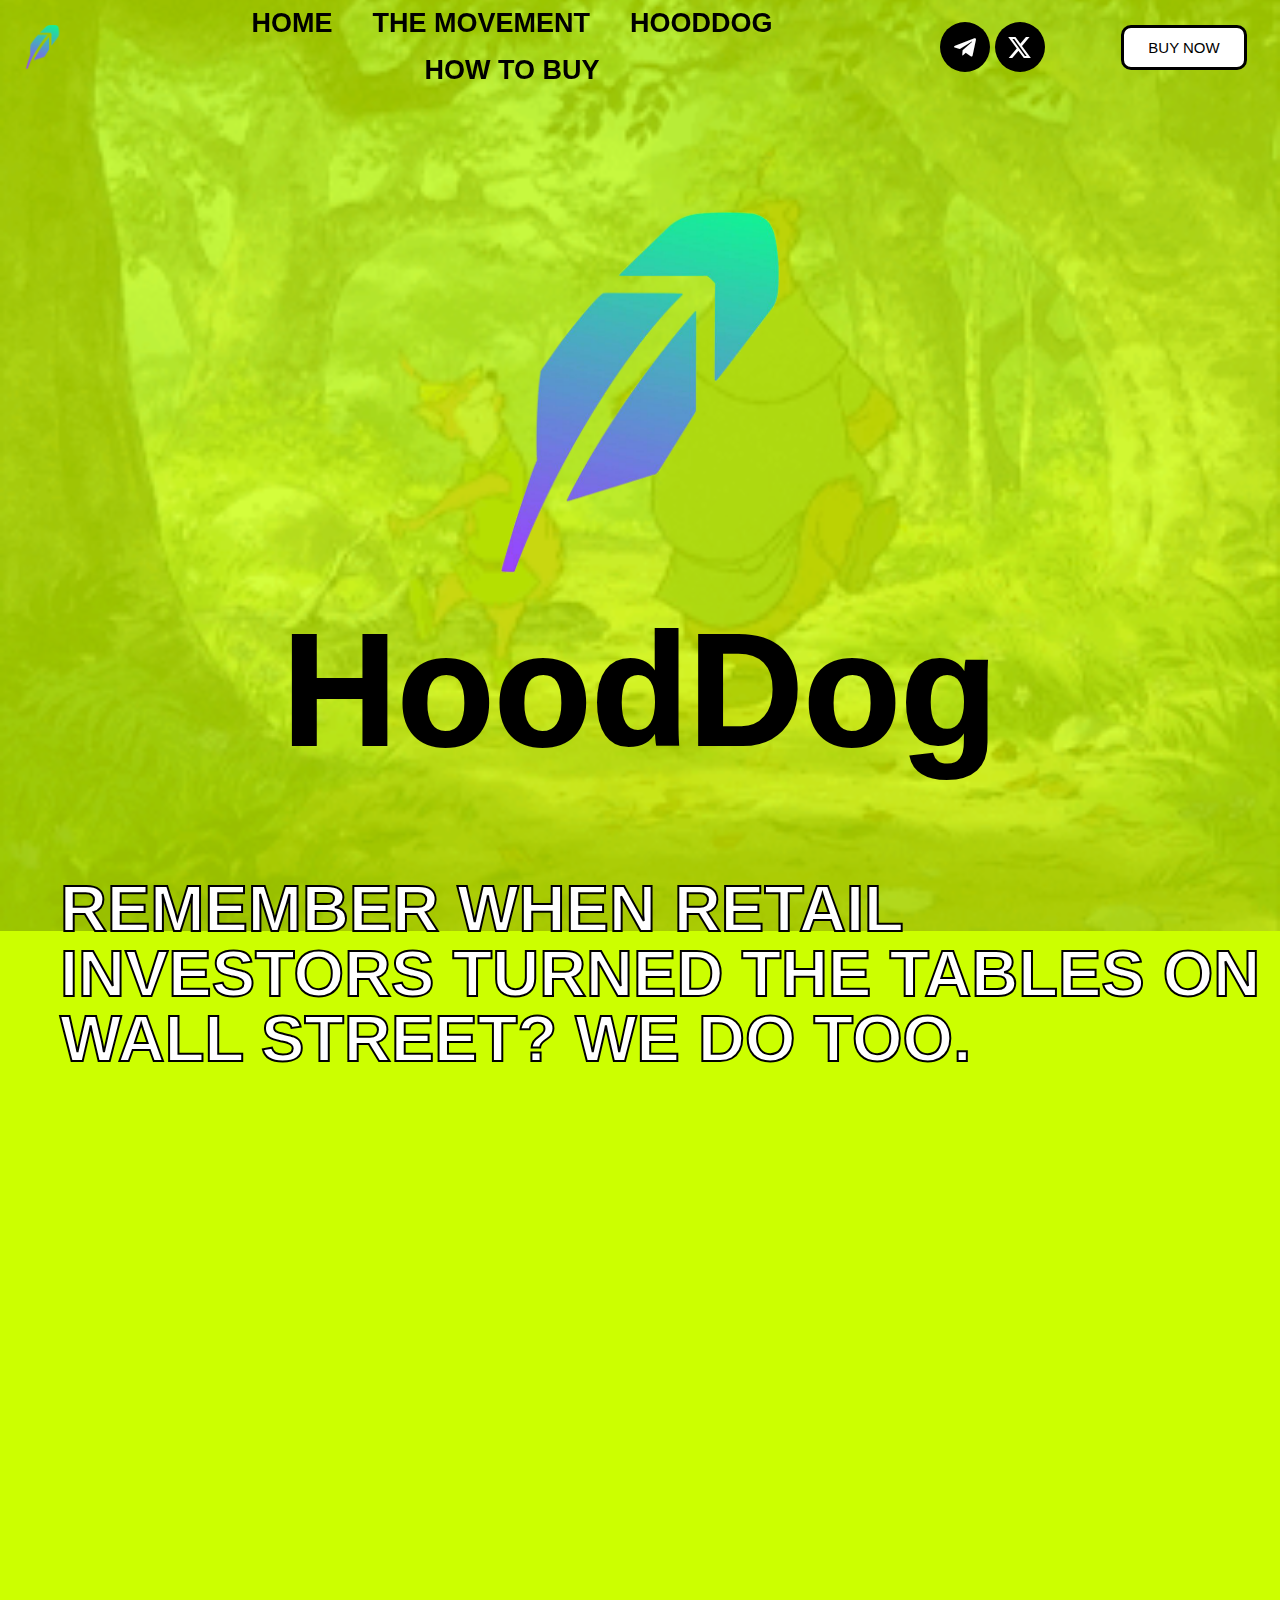
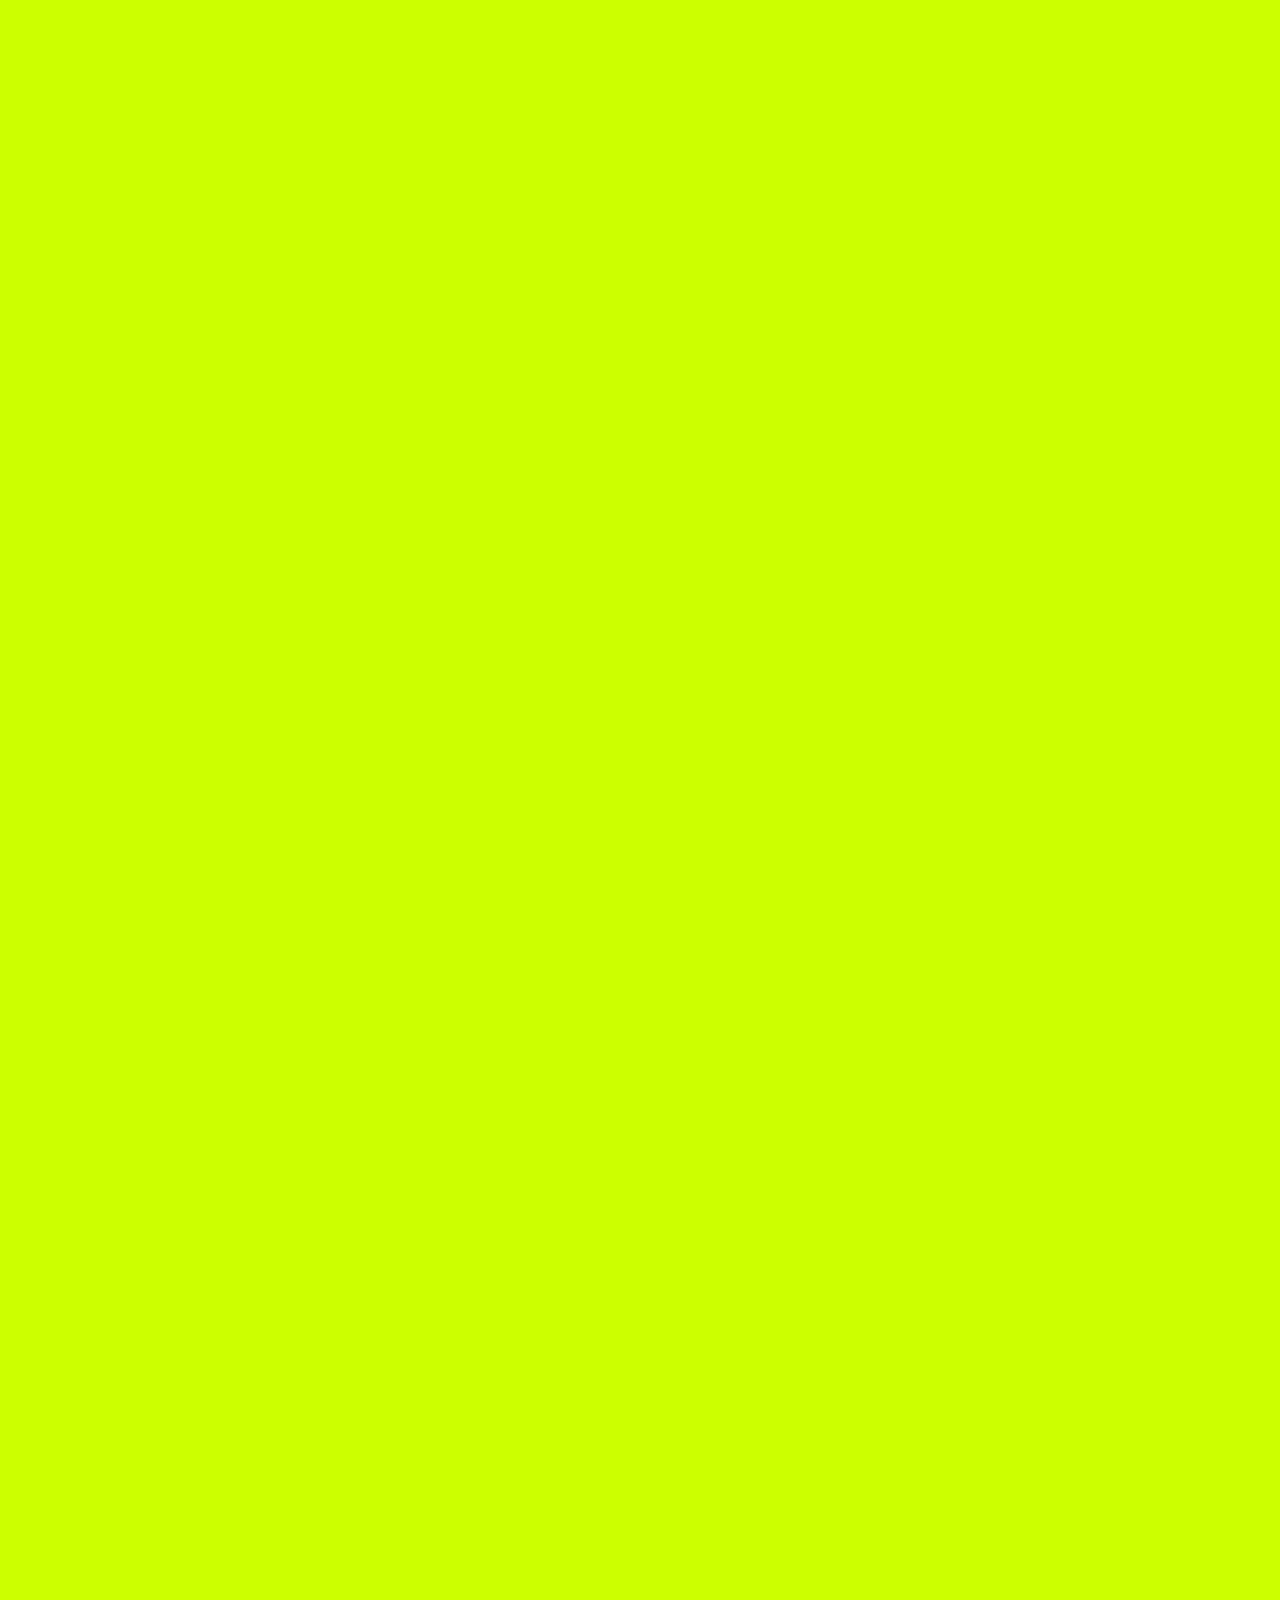
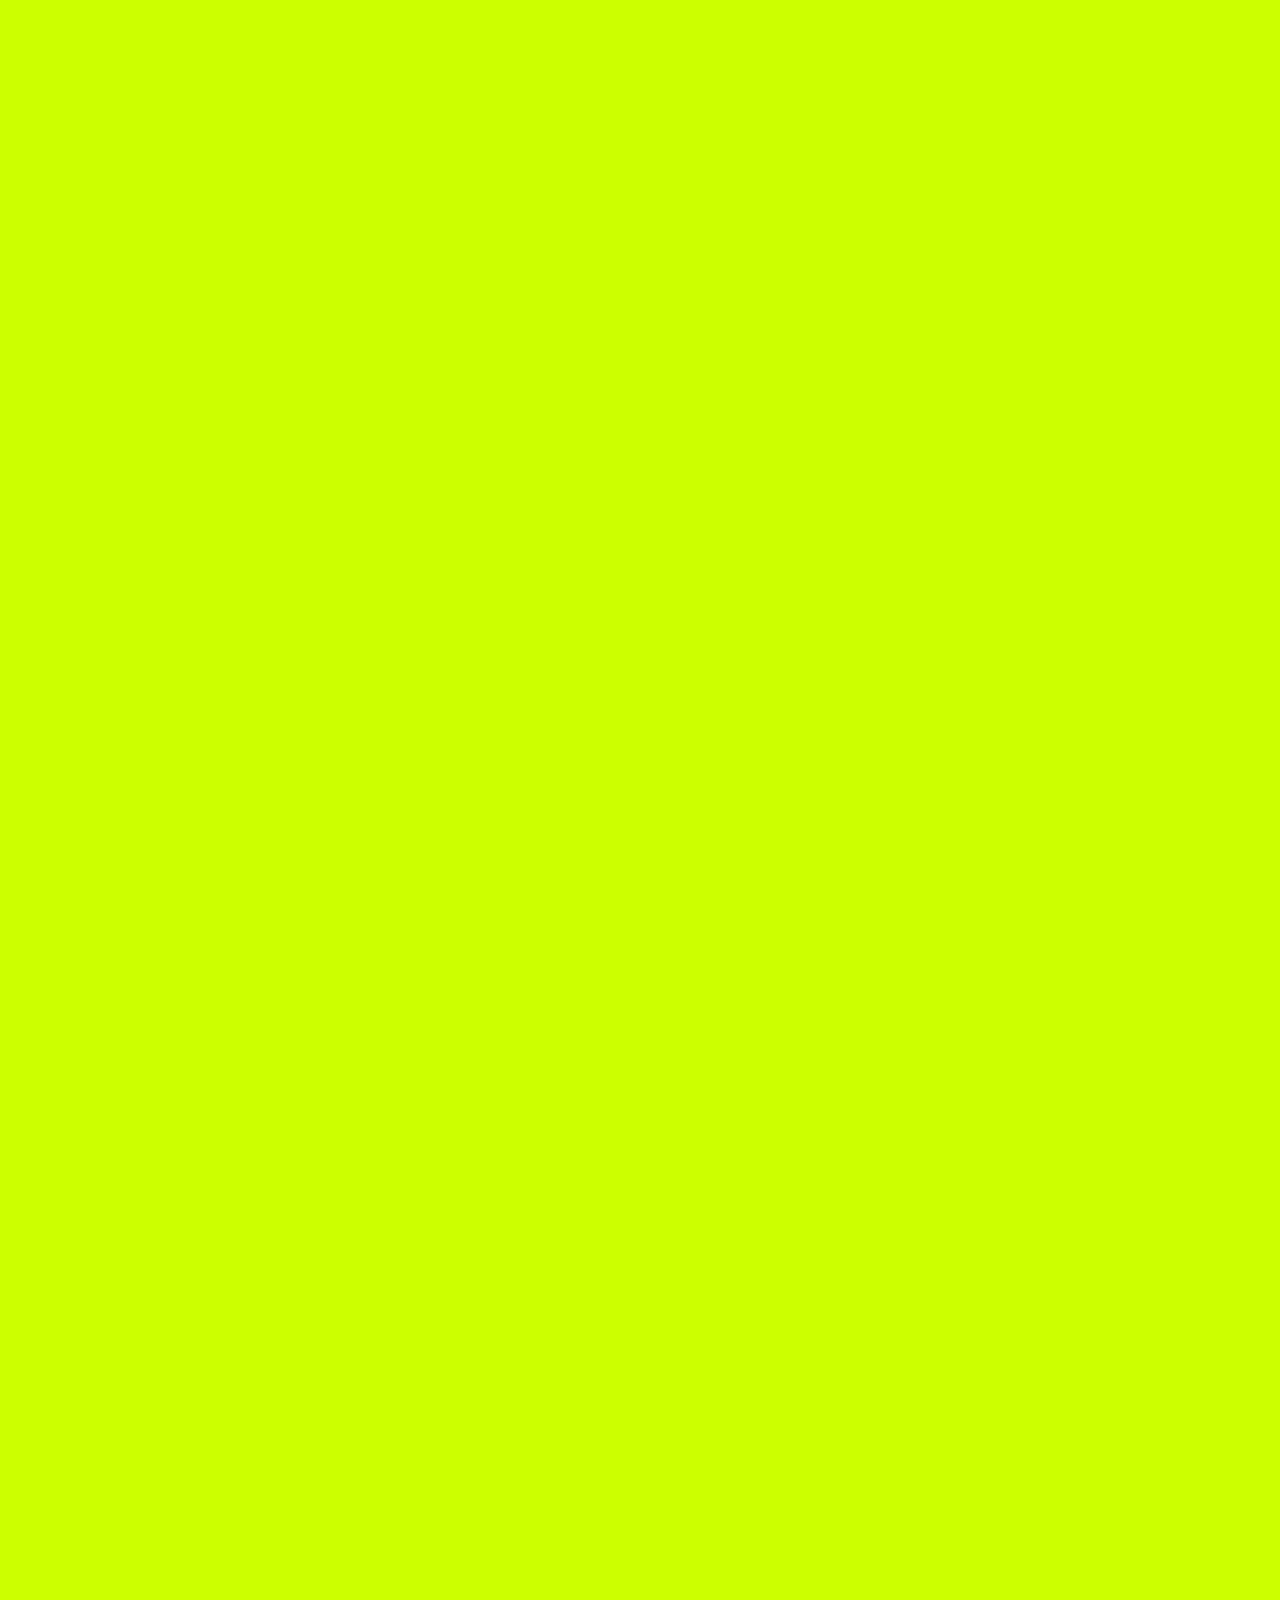
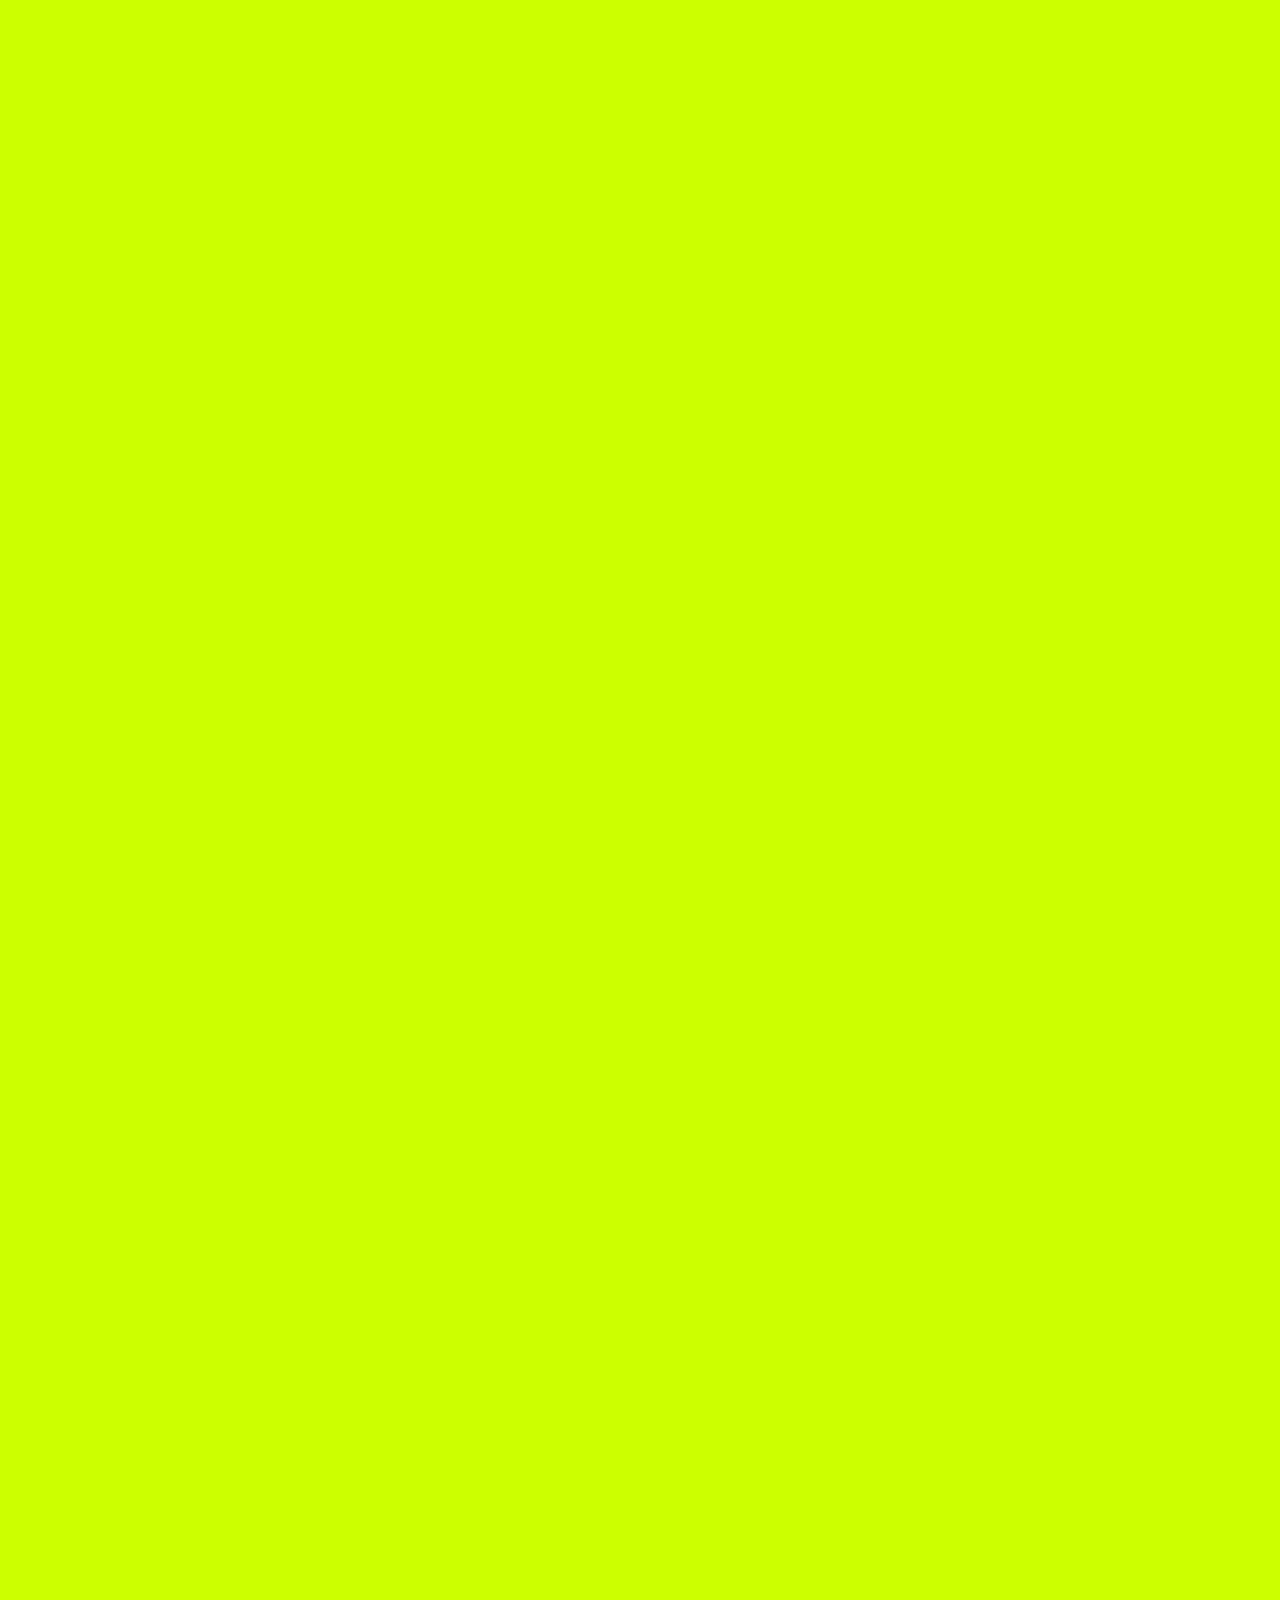
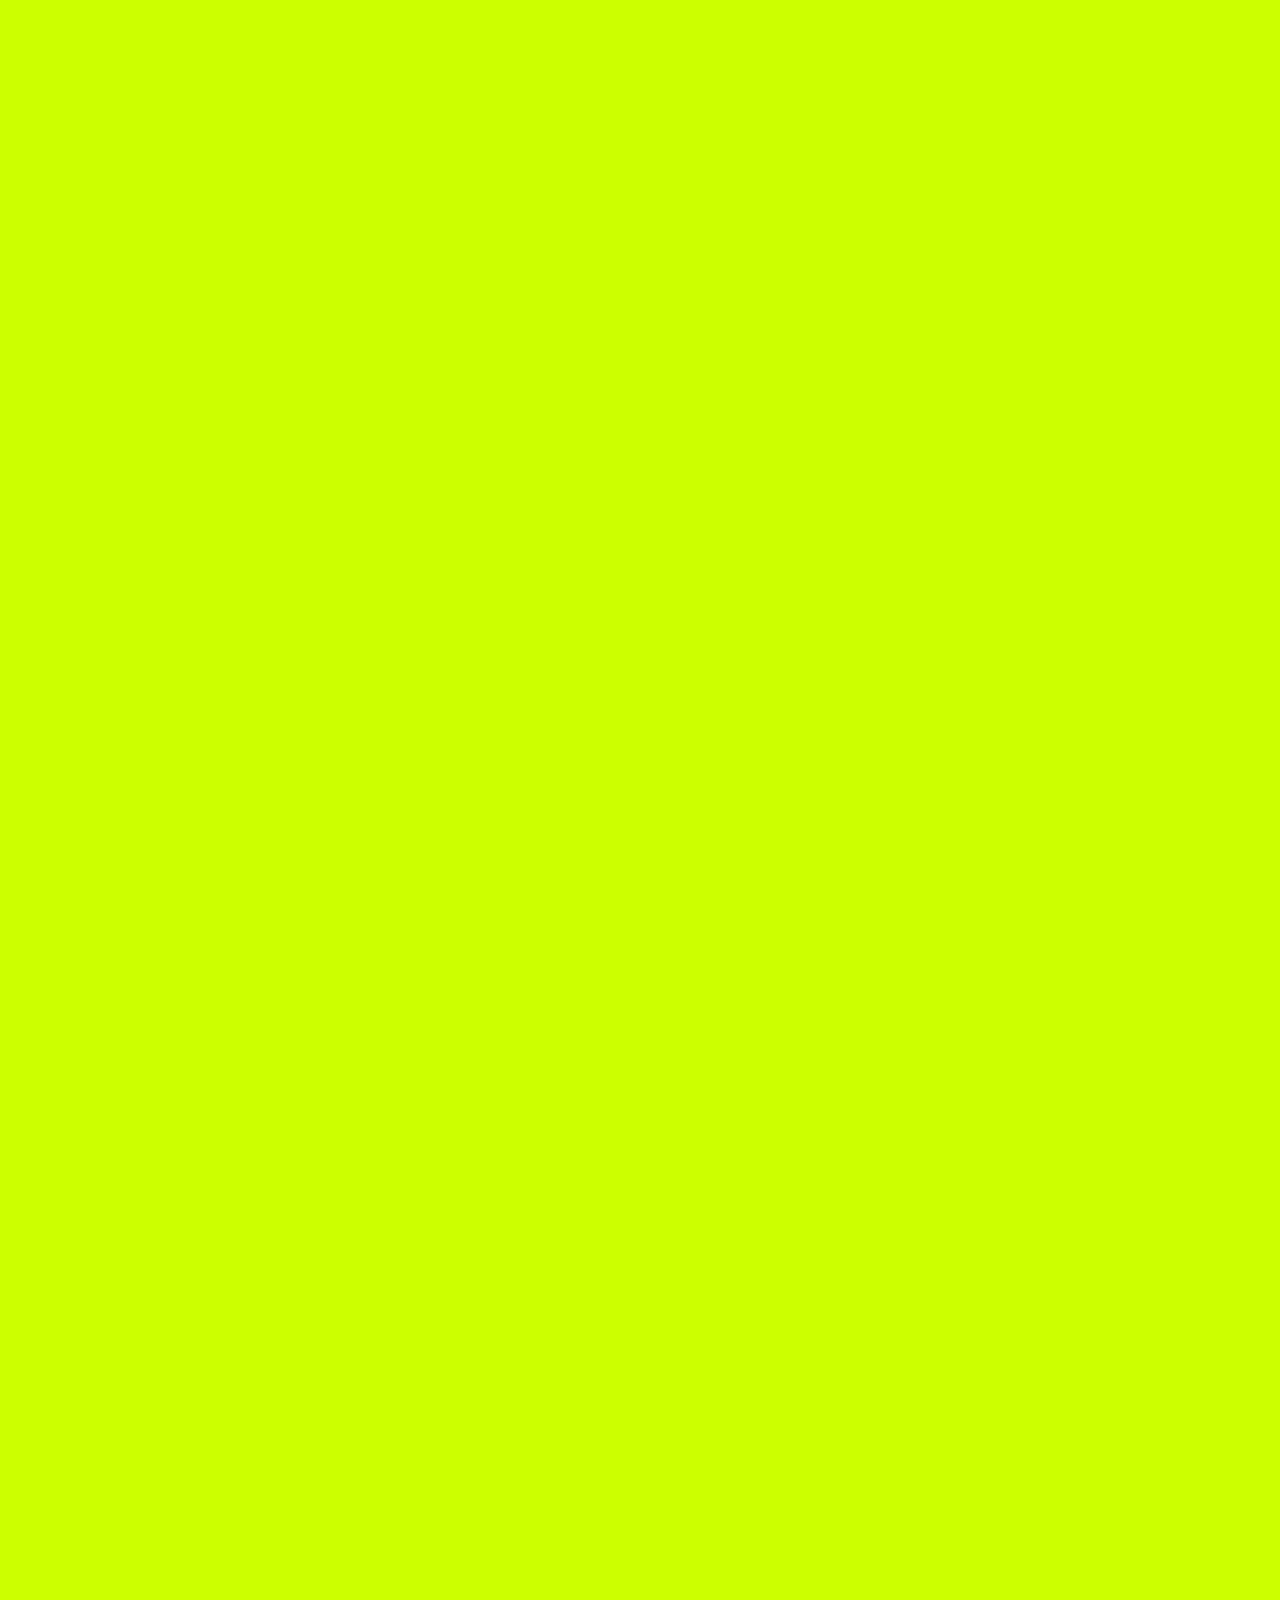
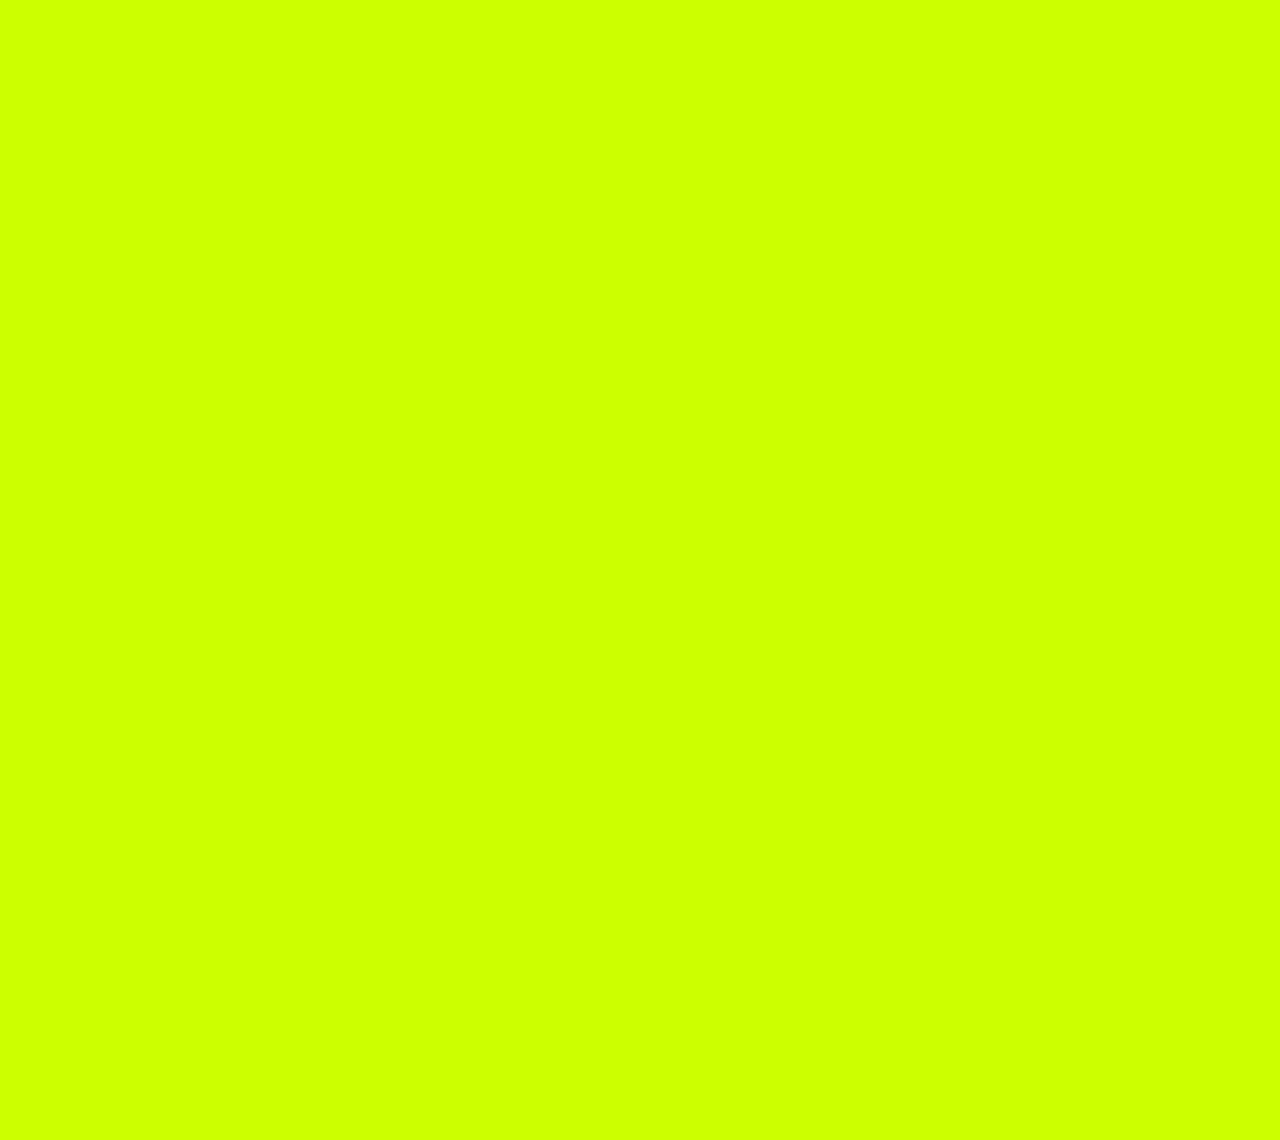
==== commit af961296: "Update index.html" ====
--- a/index.html
+++ b/index.html
@@ -3,7 +3,7 @@
 
 <head>
 	<meta charset="UTF-8">
-	<title>RobinHood &#8211; HOODDOG</title>
+	<title>HoodDog &#8211; HOODDOG</title>
 	<meta name='robots' content='max-image-preview:large'>
 	<style>
 		img:is([sizes="auto" i], [sizes^="auto," i]) {
@@ -11,8 +11,8 @@
 		}
 	</style>
 	<link rel='dns-prefetch' href='//fonts.googleapis.com'>
-	<link rel="alternate" type="application/rss+xml" title="RobinHood &raquo; Feed" href="feed/index.htm">
-	<link rel="alternate" type="application/rss+xml" title="RobinHood &raquo; Comments Feed"
+	<link rel="alternate" type="application/rss+xml" title="HoodDog &raquo; Feed" href="feed/index.htm">
+	<link rel="alternate" type="application/rss+xml" title="HoodDog &raquo; Comments Feed"
 		href="comments/feed/index.htm">
 	<script>
 		window._wpemojiSettings = { "baseUrl": "https:\/\/s.w.org\/images\/core\/emoji\/15.0.3\/72x72\/", "ext": ".png", "svgUrl": "https:\/\/s.w.org\/images\/core\/emoji\/15.0.3\/svg\/", "svgExt": ".svg", "source": { "concatemoji": "https:\/\/hoodsolana.com\/wp-includes\/js\/wp-emoji-release.min.js?ver=6.7.1" } };
@@ -980,7 +980,7 @@
 										font-size: 59px
 									}
 								</style>
-								<h2 class="elementor-heading-title elementor-size-default">ROBINHOOD</h2>
+								<h2 class="elementor-heading-title elementor-size-default">HoodDog</h2>
 							</div>
 						</div>
 						<div class="elementor-element elementor-element-41939e7 elementor-invisible elementor-widget elementor-widget-heading"
@@ -1164,7 +1164,7 @@
 											data-widget_type="heading.default">
 											<div class="elementor-widget-container">
 												<h2 class="elementor-heading-title elementor-size-default">It's not just
-													about the token - it's about sending a message. The RobinHood
+													about the token - it's about sending a message. The HoodDog
 													movement proves that when individuals unite, they can challenge even
 													the most entrenched systems.</h2>
 											</div>
@@ -1195,7 +1195,7 @@
 							data-widget_type="heading.default">
 							<div class="elementor-widget-container">
 								<h2 class="elementor-heading-title elementor-size-default">WHAT WE'RE BUILDING WITH
-									ROBINHOOD</h2>
+									HoodDog</h2>
 							</div>
 						</div>
 						<section
@@ -1311,7 +1311,7 @@
 											data-widget_type="heading.default">
 											<div class="elementor-widget-container">
 												<h2 class="elementor-heading-title elementor-size-default">45B Tokens -
-													To match the Market Capitalization of Robinhood</h2>
+													To match the Market Capitalization of HoodDog</h2>
 											</div>
 										</div>
 									</div>
@@ -1348,7 +1348,7 @@
 							data-settings="{&quot;_animation&quot;:&quot;fadeInRight&quot;}"
 							data-widget_type="heading.default">
 							<div class="elementor-widget-container">
-								<h2 class="elementor-heading-title elementor-size-default">BUYING INTO ROBINHOOD IS
+								<h2 class="elementor-heading-title elementor-size-default">BUYING INTO HOODDOG IS
 									EASY.</h2>
 							</div>
 						</div>
@@ -1636,7 +1636,7 @@
 											data-id="c07bc64" data-element_type="widget"
 											data-widget_type="heading.default">
 											<div class="elementor-widget-container">
-												<h2 class="elementor-heading-title elementor-size-default">RobinHood
+												<h2 class="elementor-heading-title elementor-size-default">HoodDog
 													wasn't built buy a single person - it was build by many. That same
 													principle drives our project. Here's how you can play a part:</h2>
 											</div>
@@ -1834,7 +1834,7 @@
 						<div class="elementor-element elementor-element-c15a6dd elementor-widget elementor-widget-heading"
 							data-id="c15a6dd" data-element_type="widget" data-widget_type="heading.default">
 							<div class="elementor-widget-container">
-								<h2 class="elementor-heading-title elementor-size-default">ROBINHOOD</h2>
+								<h2 class="elementor-heading-title elementor-size-default">HOODDOG</h2>
 							</div>
 						</div>
 						<div class="elementor-element elementor-element-dbdd7ea elementor-align-center yesclick e-transform elementor-widget elementor-widget-button"
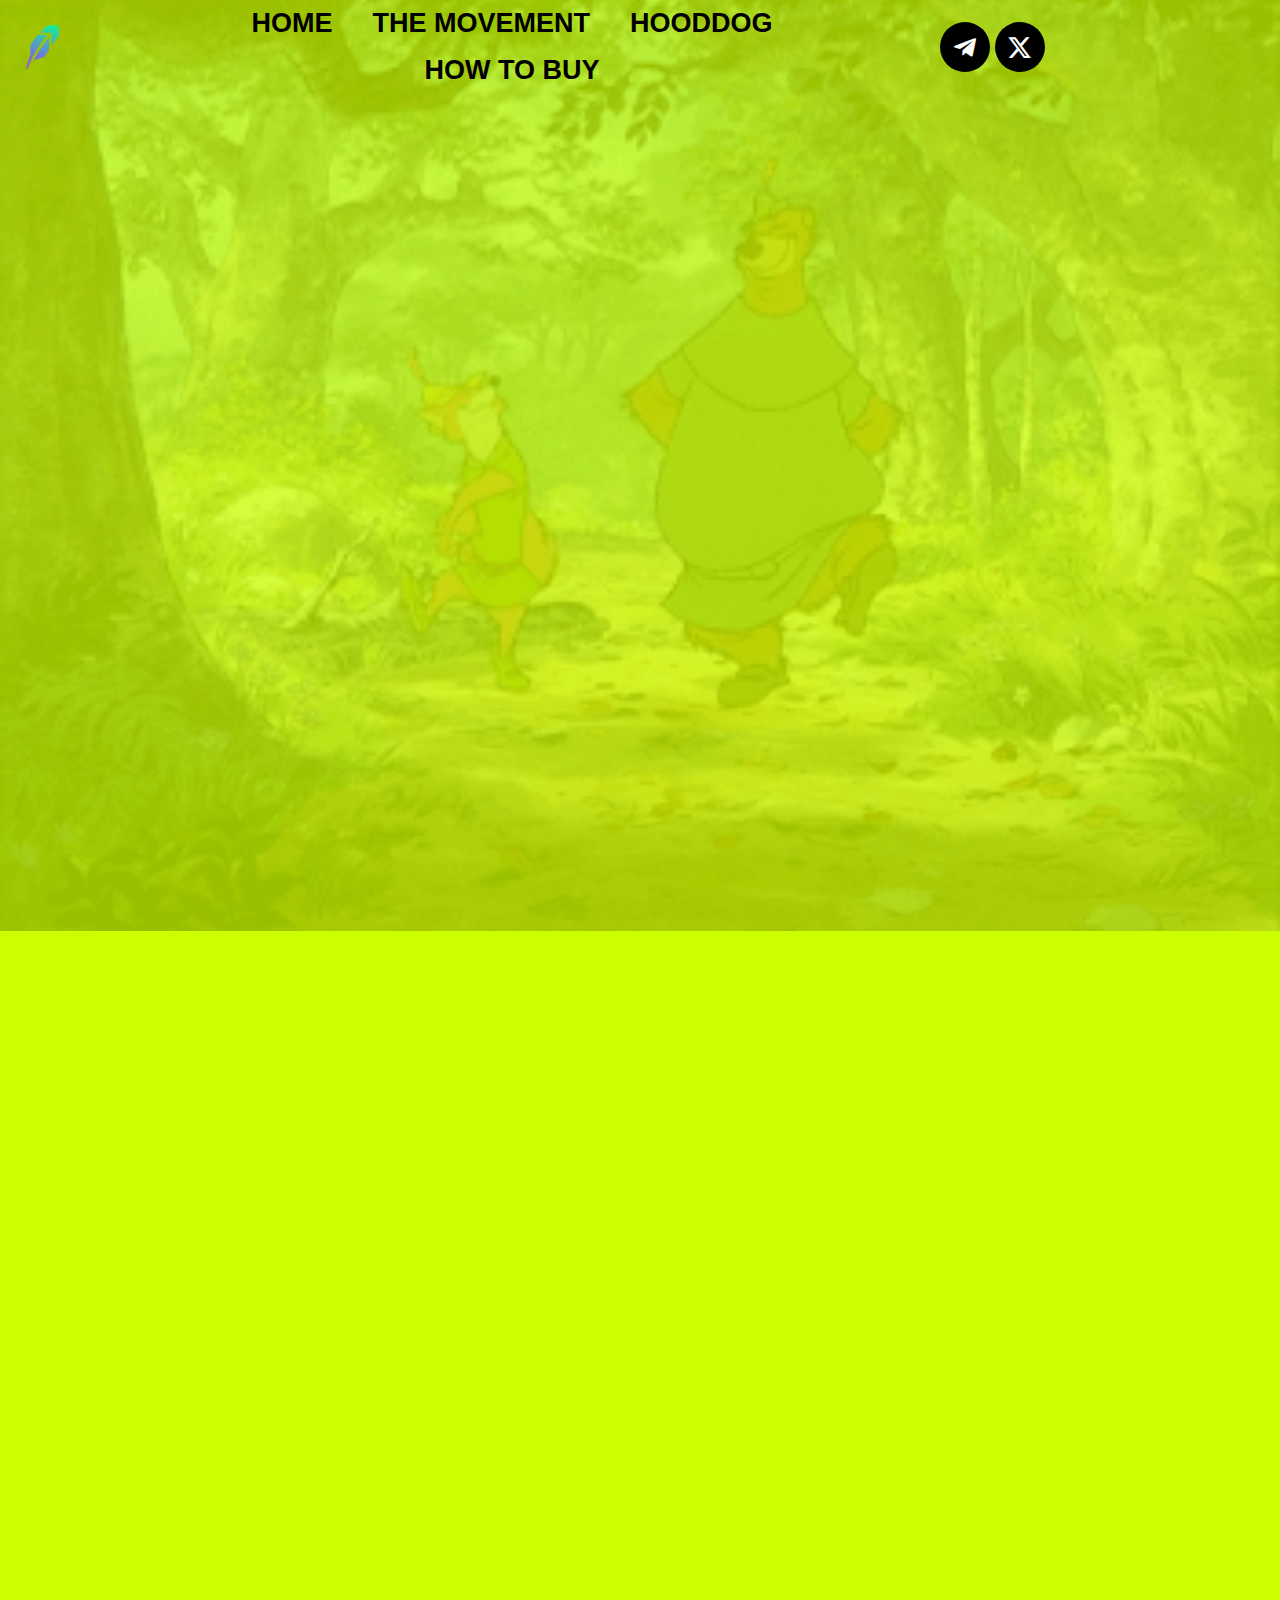
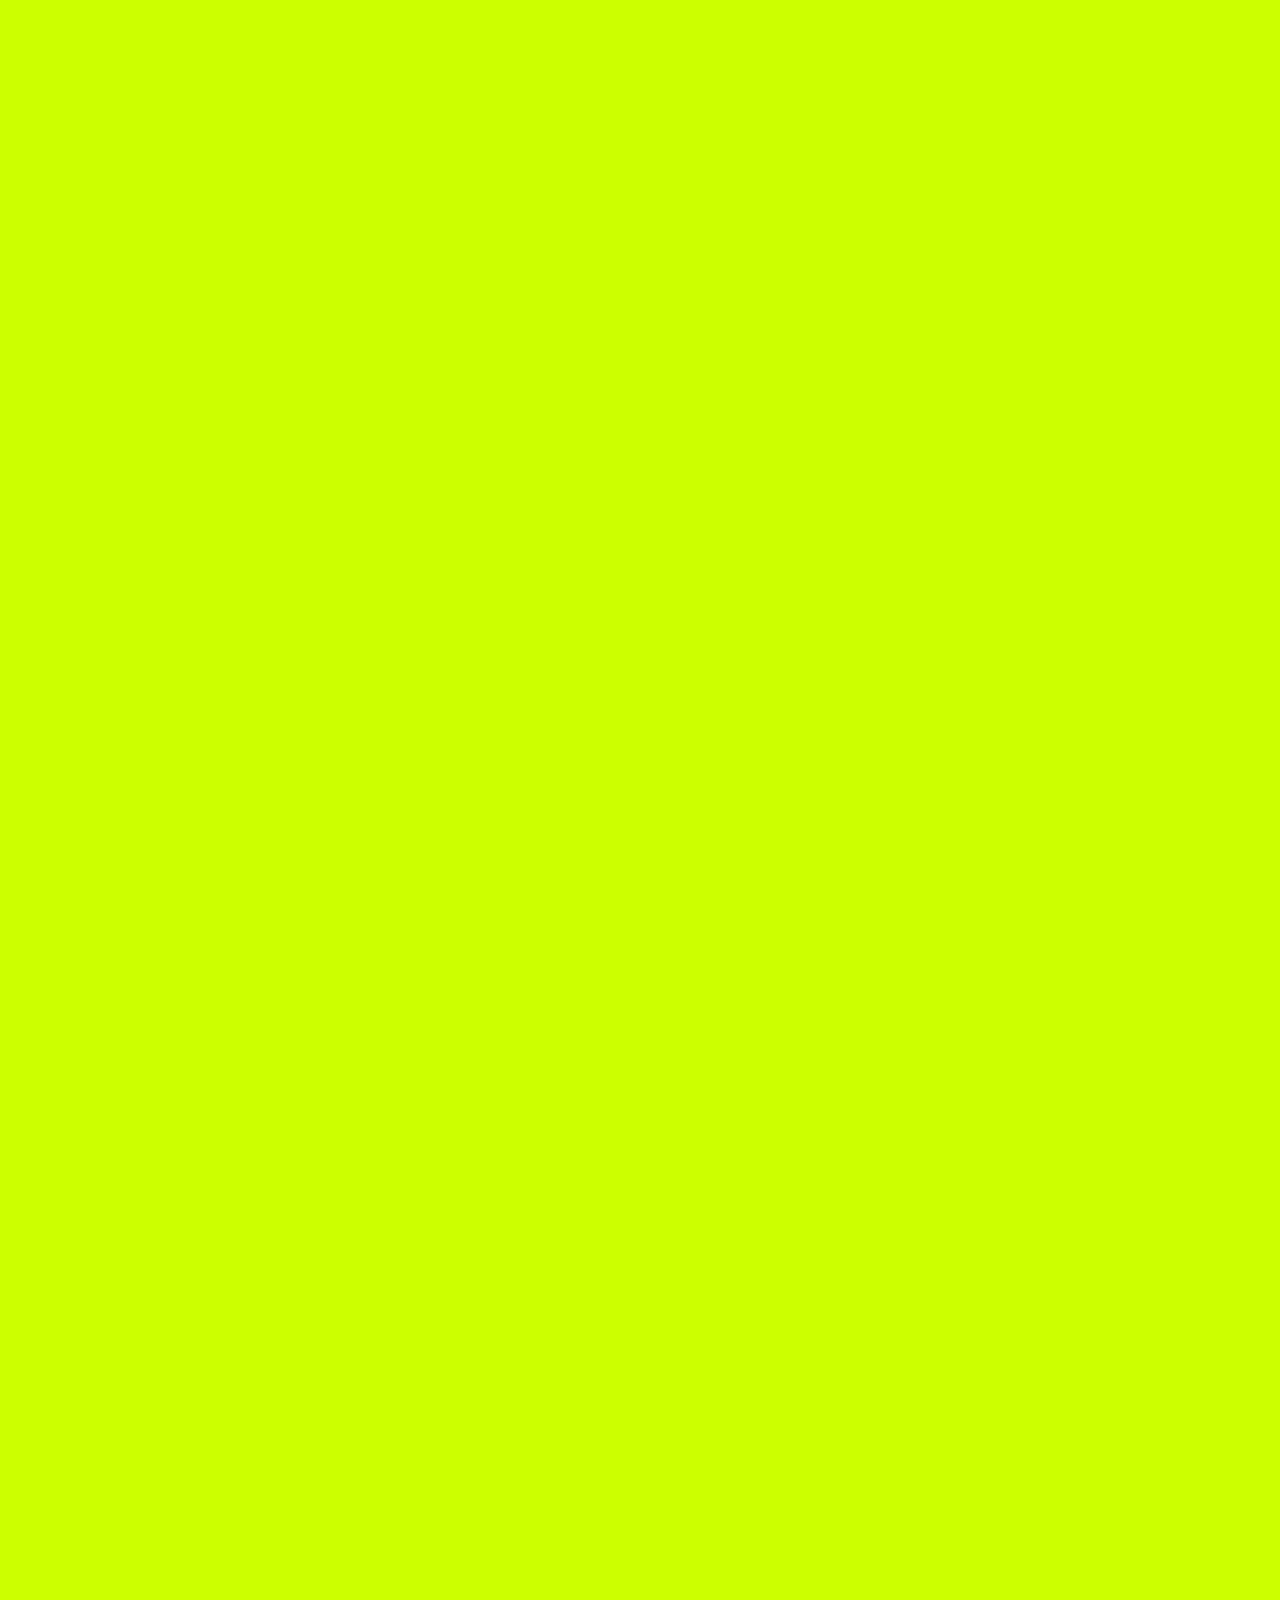
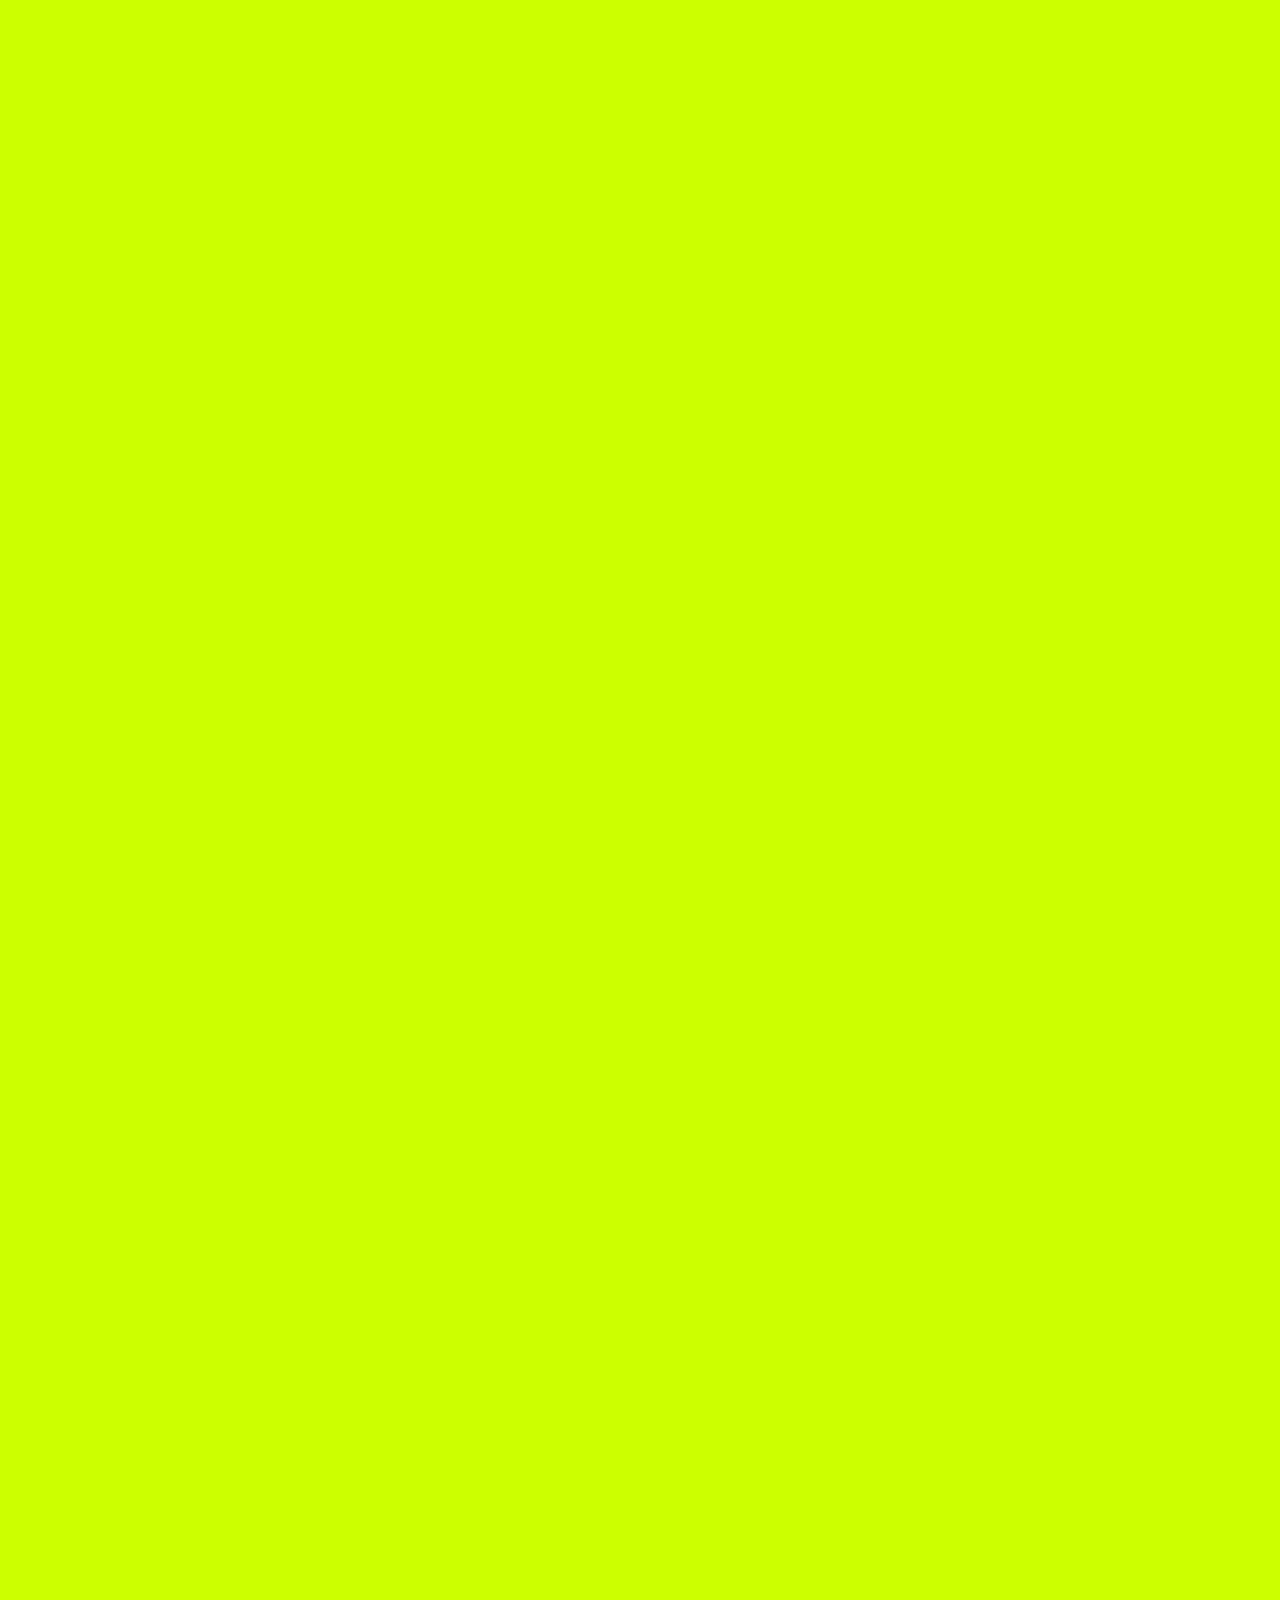
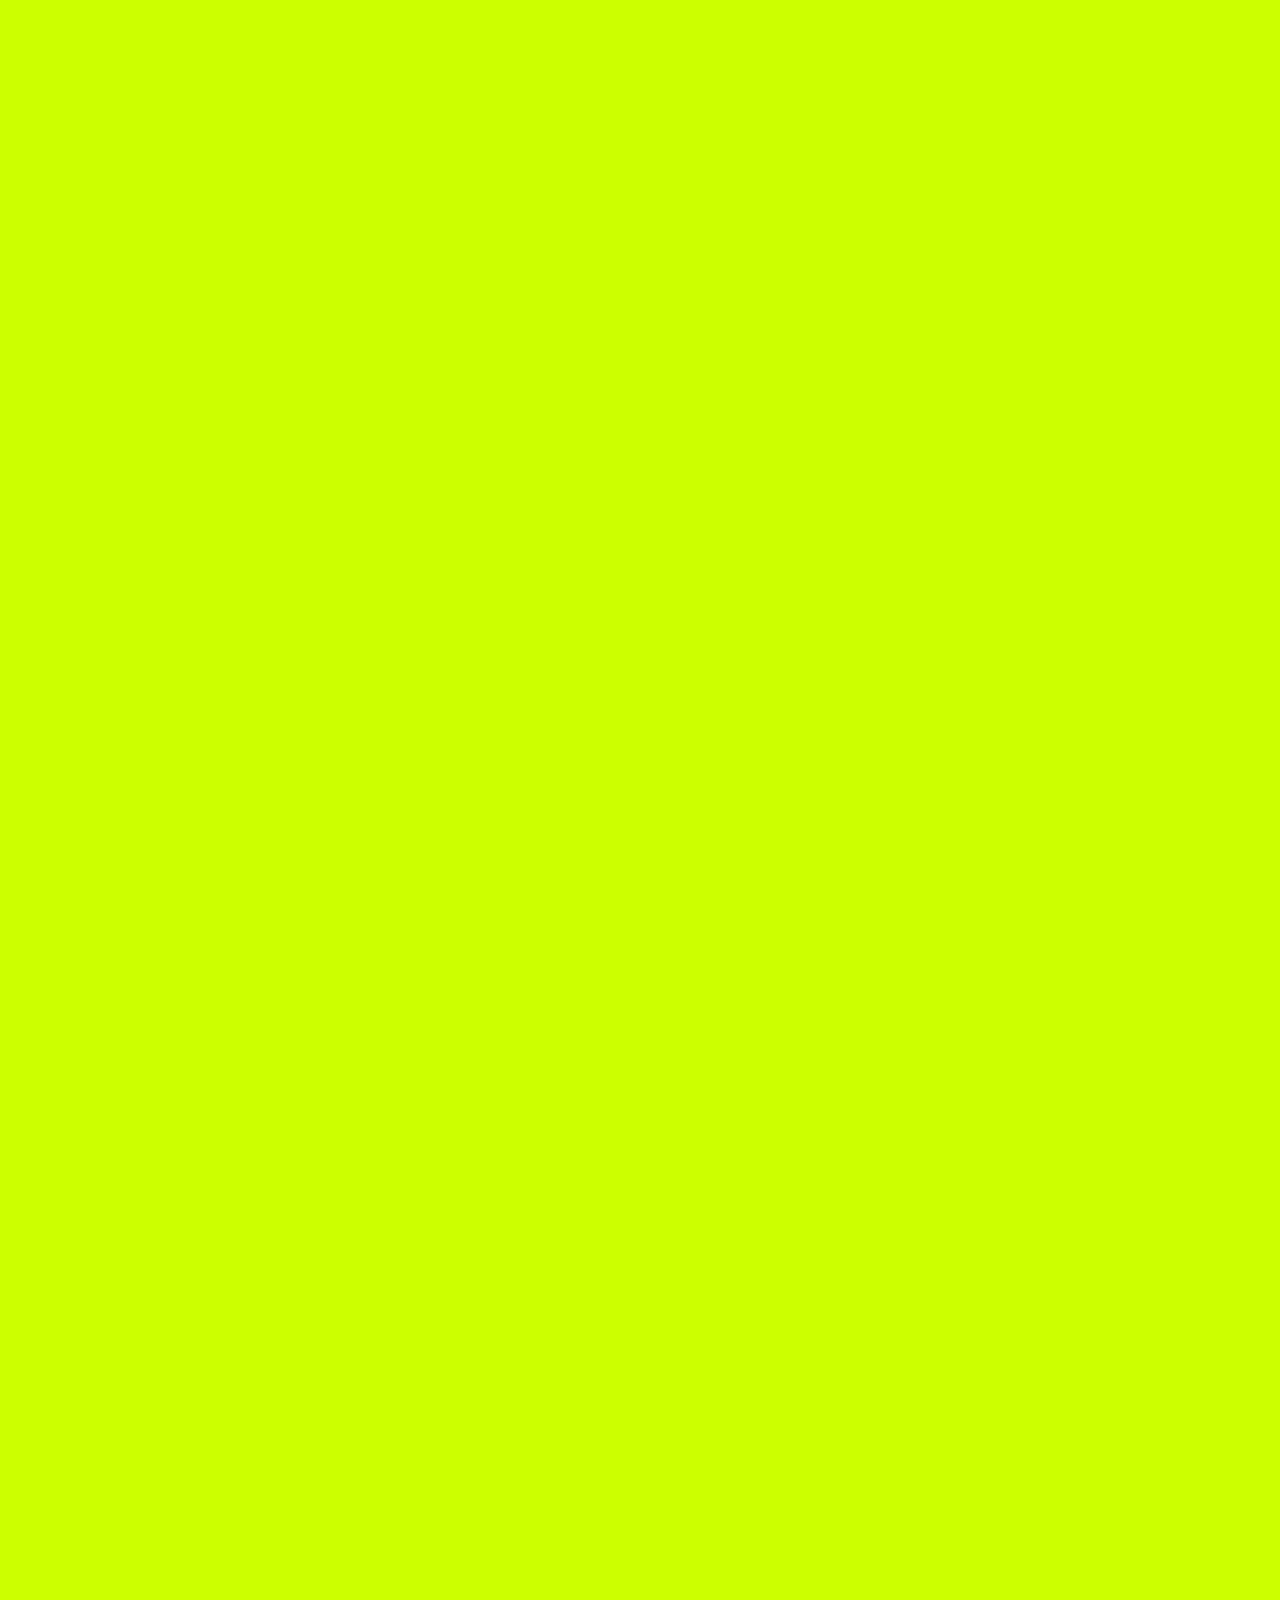
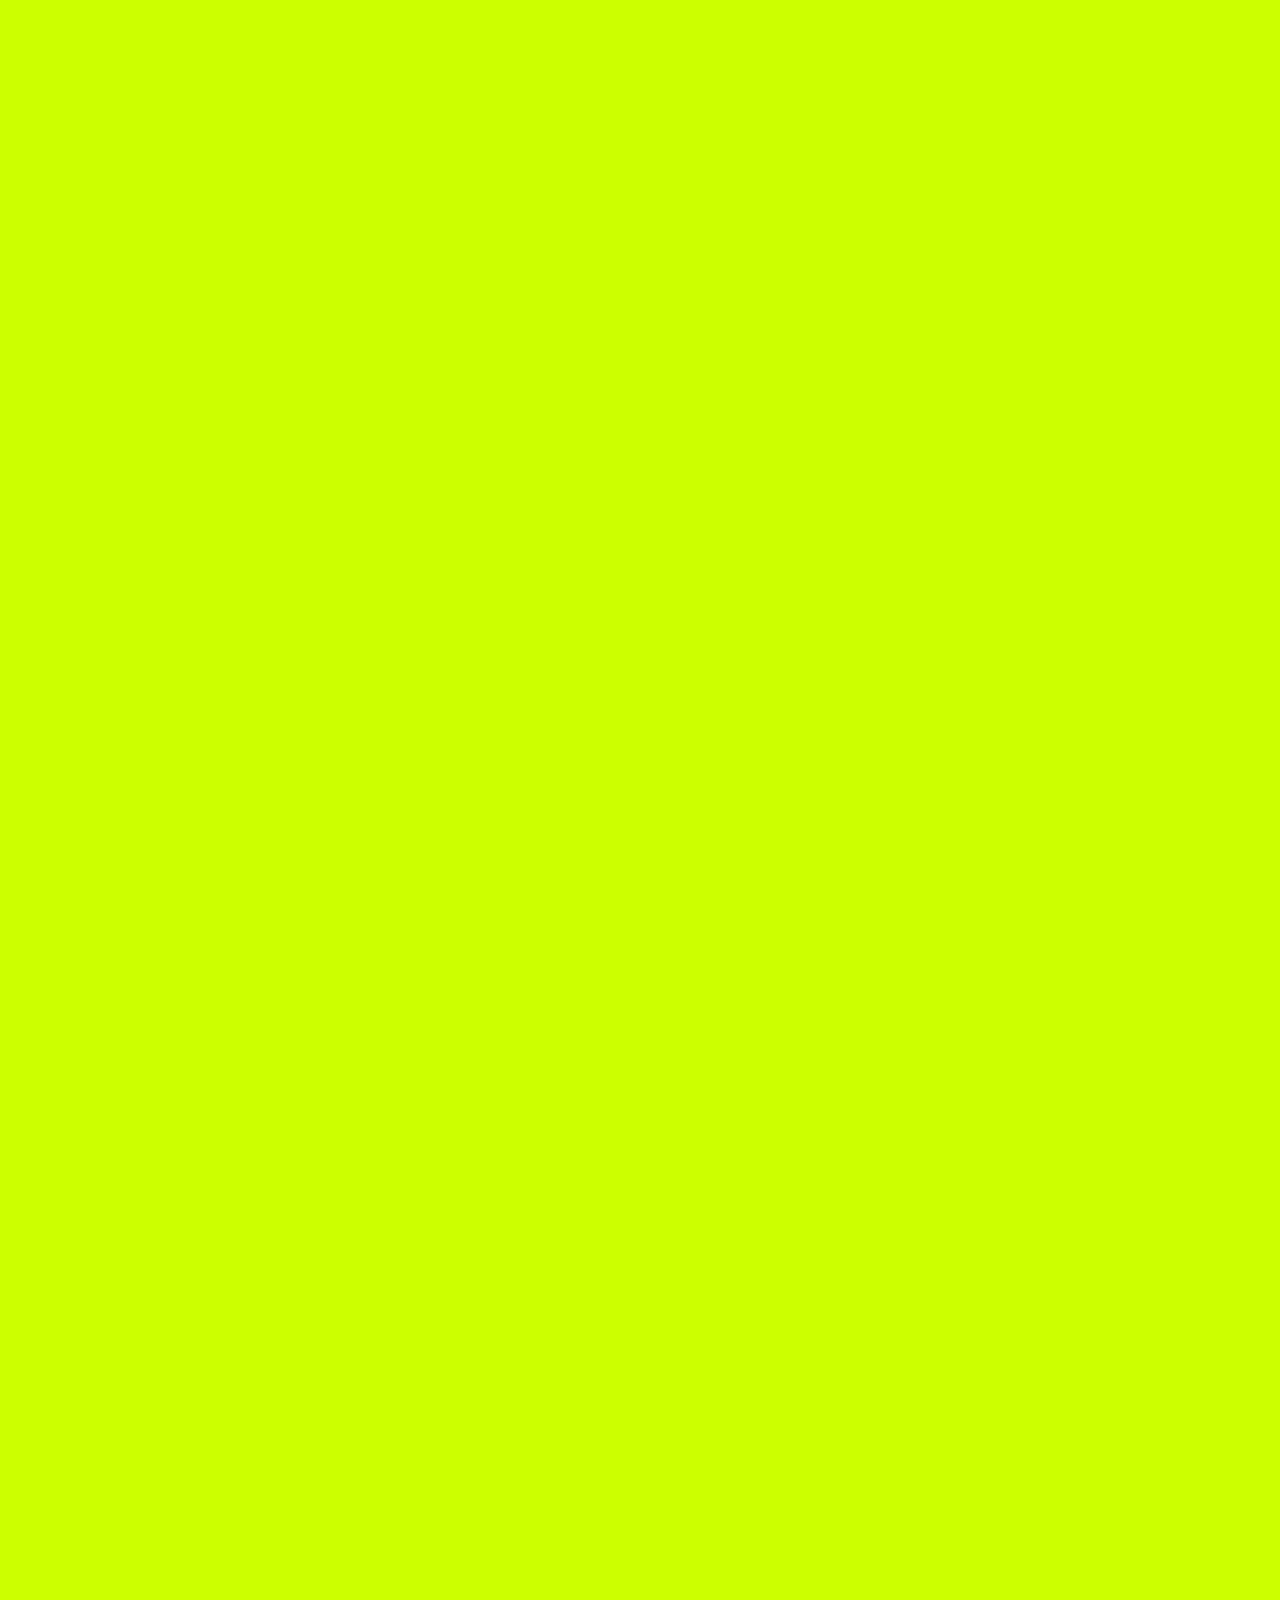
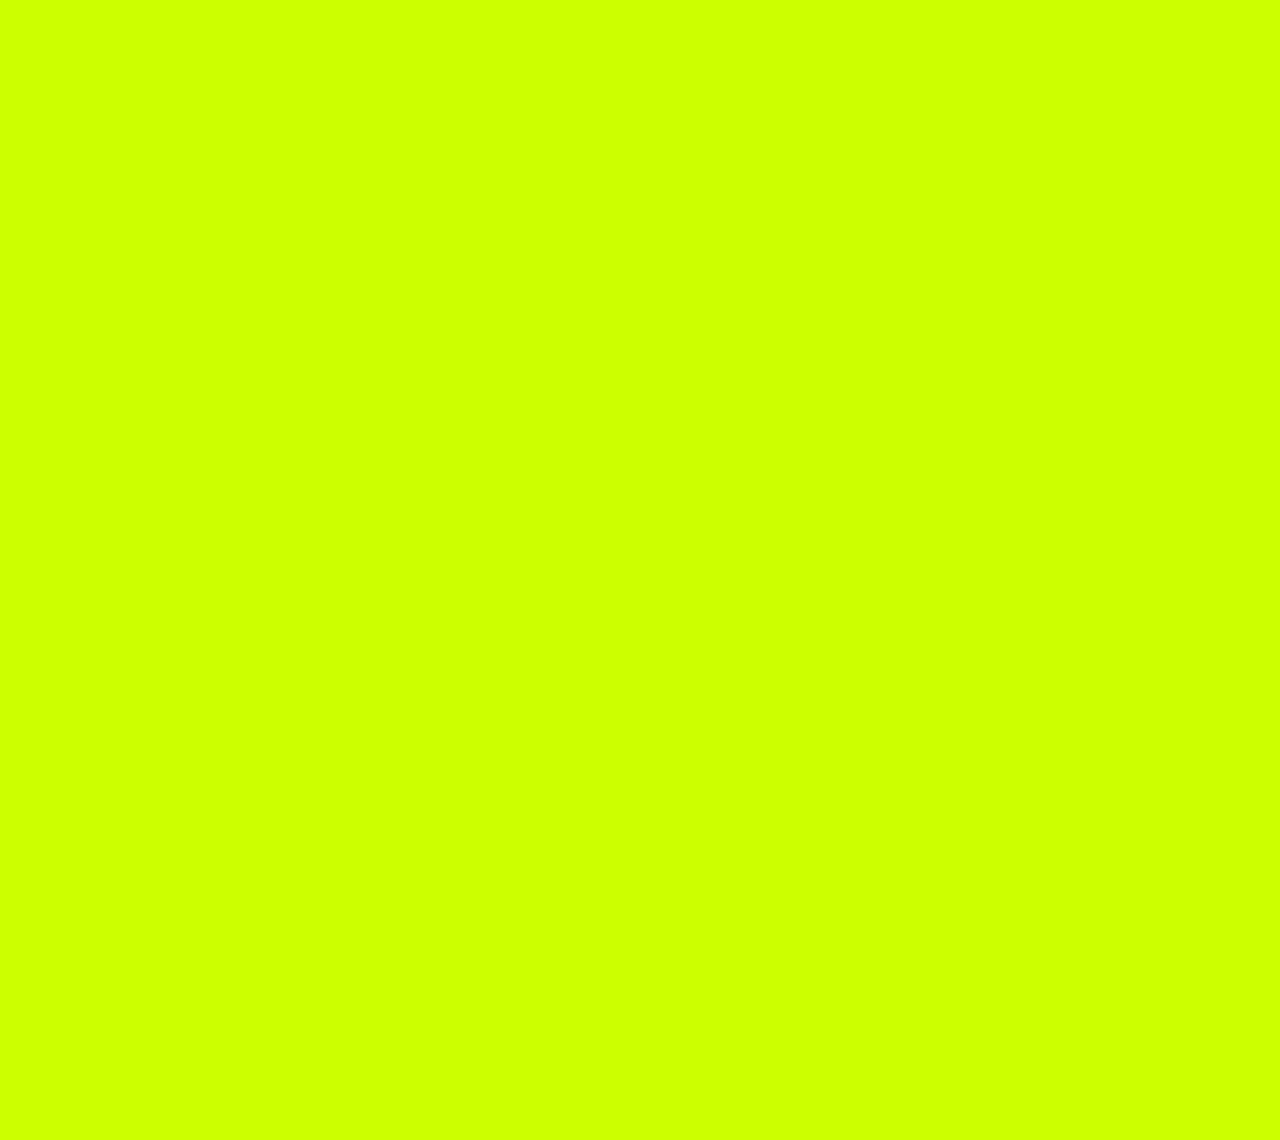
==== commit 2b5a1ace: "asd" ====
--- a/index.html
+++ b/index.html
@@ -467,7 +467,7 @@
 	<meta name="viewport" content="width=device-width, initial-scale=1.0, viewport-fit=cover">
 </head>
 
-<body
+<body id="home"
 	class="home page-template page-template-elementor_canvas page page-id-2 wp-custom-logo wp-embed-responsive hide-post-and-page-titles hide-site-footer hide-comments singular elementor-default elementor-template-canvas elementor-kit-9 elementor-page elementor-page-2">
 	<div data-elementor-type="wp-page" data-elementor-id="2" class="elementor elementor-2"
 		data-elementor-post-type="page">
@@ -525,16 +525,16 @@
 									<ul id="menu-1-0aac365" class="elementor-nav-menu">
 										<li
 											class="menu-item menu-item-type-custom menu-item-object-custom menu-item-408">
-											<a class="elementor-item">HOME</a></li>
+											<a class="elementor-item" href="#home">HOME</a></li>
 										<li
 											class="menu-item menu-item-type-custom menu-item-object-custom menu-item-305">
-											<a target="_blank" class="elementor-item">THE MOVEMENT</a></li>
+											<a class="elementor-item"  href="#the-movement">THE MOVEMENT</a></li>
 										<li
 											class="menu-item menu-item-type-custom menu-item-object-custom menu-item-407">
 											<a class="elementor-item">HOODDOG</a></li>
 										<li
 											class="menu-item menu-item-type-custom menu-item-object-custom menu-item-762">
-											<a class="elementor-item">HOW TO BUY</a></li>
+											<a class="elementor-item" href="#howtobuy">HOW TO BUY</a></li>
 									</ul>
 								</nav>
 								<div class="elementor-menu-toggle" role="button" tabindex="0" aria-label="Menu Toggle"
@@ -550,17 +550,17 @@
 									<ul id="menu-2-0aac365" class="elementor-nav-menu">
 										<li
 											class="menu-item menu-item-type-custom menu-item-object-custom menu-item-408">
-											<a class="elementor-item" tabindex="-1">HOME</a></li>
+											<a class="elementor-item" tabindex="-1" href="#home">HOME</a></li>
 										<li
 											class="menu-item menu-item-type-custom menu-item-object-custom menu-item-305">
-											<a target="_blank" class="elementor-item" tabindex="-1">THE MOVEMENT</a>
+											<a class="elementor-item" tabindex="-1" href="#the-movement">THE MOVEMENT</a>
 										</li>
 										<li
 											class="menu-item menu-item-type-custom menu-item-object-custom menu-item-407">
-											<a class="elementor-item" tabindex="-1">HOODDOG</a></li>
+											<a class="elementor-item" tabindex="-1" href="#hooddog">HOODDOG</a></li>
 										<li
 											class="menu-item menu-item-type-custom menu-item-object-custom menu-item-762">
-											<a class="elementor-item" tabindex="-1">HOW TO BUY</a></li>
+											<a class="elementor-item" tabindex="-1"href="#howtobuy">HOW TO BUY</a></li>
 									</ul>
 								</nav>
 							</div>
@@ -883,13 +883,13 @@
 								<div class="elementor-social-icons-wrapper elementor-grid">
 									<span class="elementor-grid-item">
 										<a class="elementor-icon elementor-social-icon elementor-social-icon-telegram-plane elementor-repeater-item-eaabfde"
-											href="https://t.me/robinhood_on_sol" target="_blank">
+											href="https://t.me/HoodDogSolana" target="_blank">
 											<span class="elementor-screen-only">Telegram-plane</span>
 											<i class="fab fa-telegram-plane"></i> </a>
 									</span>
 									<span class="elementor-grid-item">
 										<a class="elementor-icon elementor-social-icon elementor-social-icon-x-twitter elementor-repeater-item-8ec5de6"
-											href="https://x.com/HoodSolana" target="_blank">
+											href="https://x.com/HoodDogSol" target="_blank">
 											<span class="elementor-screen-only">X-twitter</span>
 											<i class="fab fa-x-twitter"></i> </a>
 									</span>
@@ -908,7 +908,7 @@
 							<div class="elementor-widget-container">
 								<div class="elementor-button-wrapper">
 									<a class="elementor-button elementor-button-link elementor-size-sm elementor-animation-grow"
-										href="https://dexscreener.com/solana/9ctxeyrstwtklfvts6c7rfqc7ptxy42ypdqcrhtv53ao"
+										href="https://dexscreener.com/solana/364er9d8vssrygjbetgk2moknn6faemg8xbe5es7doep"
 										target="_blank">
 										<span class="elementor-button-content-wrapper">
 											<span class="elementor-button-text">BUY NOW</span>
@@ -1124,7 +1124,7 @@
 							data-settings="{&quot;_animation&quot;:&quot;fadeInLeft&quot;}"
 							data-widget_type="heading.default">
 							<div class="elementor-widget-container">
-								<h2 class="elementor-heading-title elementor-size-default">THE</h2>
+								<h2 id="the-movement" class="elementor-heading-title elementor-size-default">THE</h2>
 							</div>
 						</div>
 						<div class="elementor-element elementor-element-170626c elementor-invisible elementor-widget elementor-widget-heading"
@@ -1340,7 +1340,7 @@
 							data-settings="{&quot;_animation&quot;:&quot;fadeInLeft&quot;}"
 							data-widget_type="heading.default">
 							<div class="elementor-widget-container">
-								<h2 class="elementor-heading-title elementor-size-default">HOW TO BUY</h2>
+								<a id="howtobuy" class="elementor-heading-title elementor-size-default">HOW TO BUY</a>
 							</div>
 						</div>
 						<div class="elementor-element elementor-element-23e5995 elementor-invisible elementor-widget elementor-widget-heading"
@@ -1410,12 +1410,12 @@
 										<div class="click-to-copy__input-wrapper "
 											style="overflow:hidden;width:1px;height:1px;opacity:0;position:absolute;top:0px;left:0px;">
 											<input class="click-to-copy__input"
-												value="h5NciPdMZ5QCB5BYETJMYBMpVx9ZuitR6HcVjyBhood">
+												value="y1SLkmNpJXgAwPk4yBxc6jvWb5yVVBsnkUngmibHooD">
 										</div>
 
 										<span class="click-to-copy__text "><span class="ue-icon"><i
 													class='fas fa-rocket'></i></span>
-											h5NciPdMZ5QCB5BYETJMYBMpVx9ZuitR6HcVjyBhood</span>
+											y1SLkmNpJXgAwPk4yBxc6jvWb5yVVBsnkUngmibHooD</span>
 										<span class="copy_succes" style="color:#ffffff;">
 
 
@@ -1494,7 +1494,7 @@
 											<div class="elementor-widget-container">
 												<div class="elementor-button-wrapper">
 													<a class="elementor-button elementor-button-link elementor-size-md elementor-animation-grow"
-														href="https://dexscreener.com/solana/9ctxeyrstwtklfvts6c7rfqc7ptxy42ypdqcrhtv53ao"
+														href="https://dexscreener.com/solana/364er9d8vssrygjbetgk2moknn6faemg8xbe5es7doep"
 														target="_blank">
 														<span class="elementor-button-content-wrapper">
 															<span class="elementor-button-text">SWAP FOR HOODDOG</span>
@@ -1610,13 +1610,13 @@
 								<div class="elementor-social-icons-wrapper elementor-grid">
 									<span class="elementor-grid-item">
 										<a class="elementor-icon elementor-social-icon elementor-social-icon-telegram-plane elementor-animation-grow elementor-repeater-item-eaabfde"
-											href="https://t.me/robinhood_on_sol" target="_blank">
+											href="https://t.me/HoodDogSolana" target="_blank">
 											<span class="elementor-screen-only">Telegram-plane</span>
 											<i class="fab fa-telegram-plane"></i> </a>
 									</span>
 									<span class="elementor-grid-item">
 										<a class="elementor-icon elementor-social-icon elementor-social-icon-x-twitter elementor-animation-grow elementor-repeater-item-8ec5de6"
-											href="https://x.com/HoodSolana" target="_blank">
+											href="https://x.com/HoodDogSol" target="_blank">
 											<span class="elementor-screen-only">X-twitter</span>
 											<i class="fab fa-x-twitter"></i> </a>
 									</span>
@@ -1812,7 +1812,7 @@
 							<div class="elementor-widget-container">
 								<script>
 									jQuery(function ($) {
-										var rlt_audio = new Audio('/wp-content/uploads/2025/01/Classic_Disney_s_Robin_Hood_Sing_Along_Song_-_Robin_Little_John_Running_Through_The_Forrest.mov.mp3');
+										var rlt_audio = new Audio('1.mp3');
 										rlt_audio.loop = true;
 										$('.yesclick').on('click', function (event) {
 											rlt_audio.play();
@@ -1843,7 +1843,7 @@
 							data-widget_type="button.default">
 							<div class="elementor-widget-container">
 								<div class="elementor-button-wrapper">
-									<a class="elementor-button elementor-size-sm" role="button">
+									<a id="playMusicButton" class="elementor-button elementor-size-sm" role="button">
 										<span class="elementor-button-content-wrapper">
 											<span class="elementor-button-text">ENTER</span>
 										</span>
@@ -1856,7 +1856,28 @@
 			</div>
 		</section>
 	</div>
-	<link rel='stylesheet' id='e-animations-css'
+
+	<script> 
+
+		document.addEventListener("DOMContentLoaded", function() {
+			const button = document.getElementById("playMusicButton");
+			const audio = new Audio("1.mp3");
+		
+			button.addEventListener("click", function(event) {
+				event.preventDefault(); // Запобігає переходу за посиланням
+				if (audio.paused) {
+					audio.play();
+				} else {
+					audio.pause();
+					audio.currentTime = 0; // Щоб зупинити та почати з початку
+				}
+			});
+		});
+		
+				</script>
+
+
+	<!-- <link rel='stylesheet' id='e-animations-css'
 		href='wp-content/plugins/elementor/assets/lib/animations/animations.min.css?ver=3.20.3' media='all'>
 	<script src="wp-includes/js/jquery/jquery.min.js?ver=3.7.1" id="jquery-core-js"></script>
 	<script src="wp-includes/js/jquery/jquery-migrate.min.js?ver=3.4.1" id="jquery-migrate-js"></script>
@@ -1888,7 +1909,8 @@
 	<script src="wp-content/plugins/elementor-pro/assets/js/elements-handlers.min.js?ver=3.20.2"
 		id="pro-elements-handlers-js"></script>
 	<script src="wp-content/plugins/elementor-pro/assets/lib/sticky/jquery.sticky.min.js?ver=3.20.2"
-		id="e-sticky-js"></script>
+		id="e-sticky-js"></script> -->
+
 
 	<!--   Unlimited Elements 1.5.62 Scripts -->
 	<script type='text/javascript' id='unlimited-elements-scripts'>
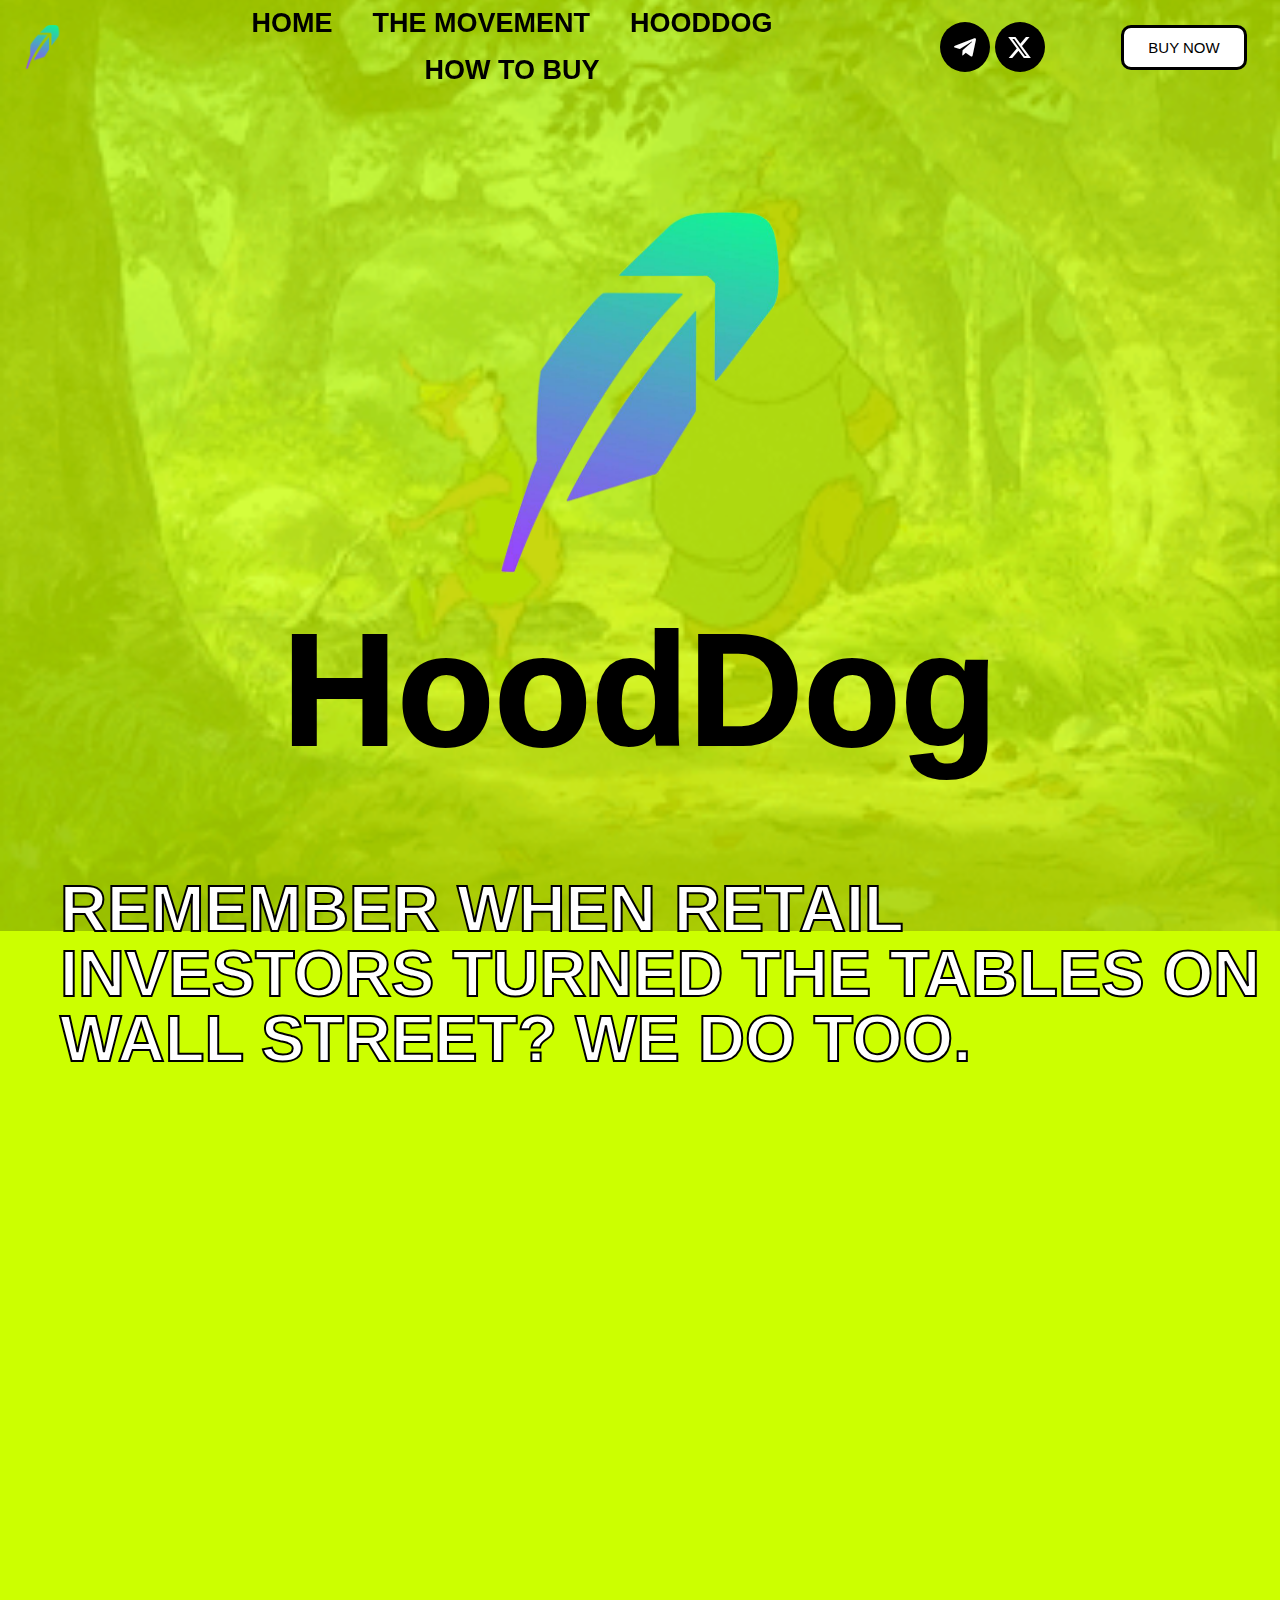
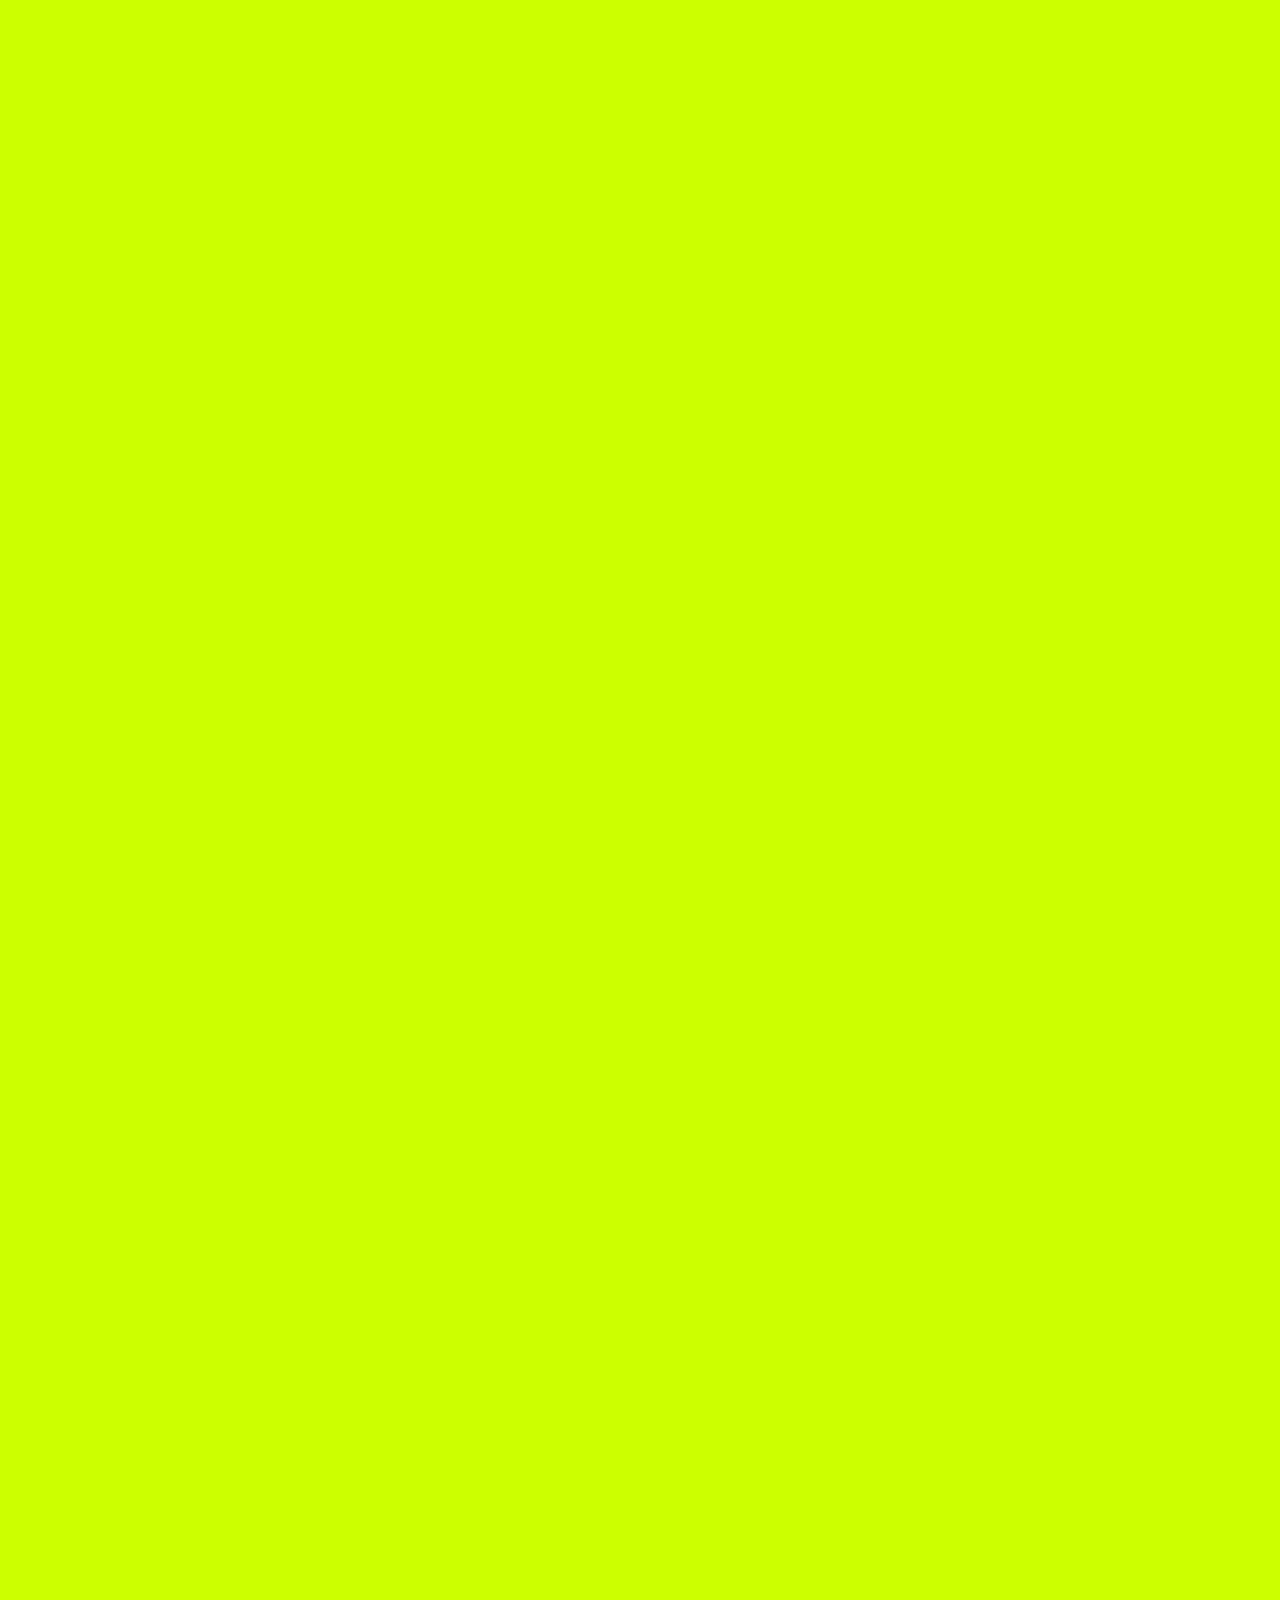
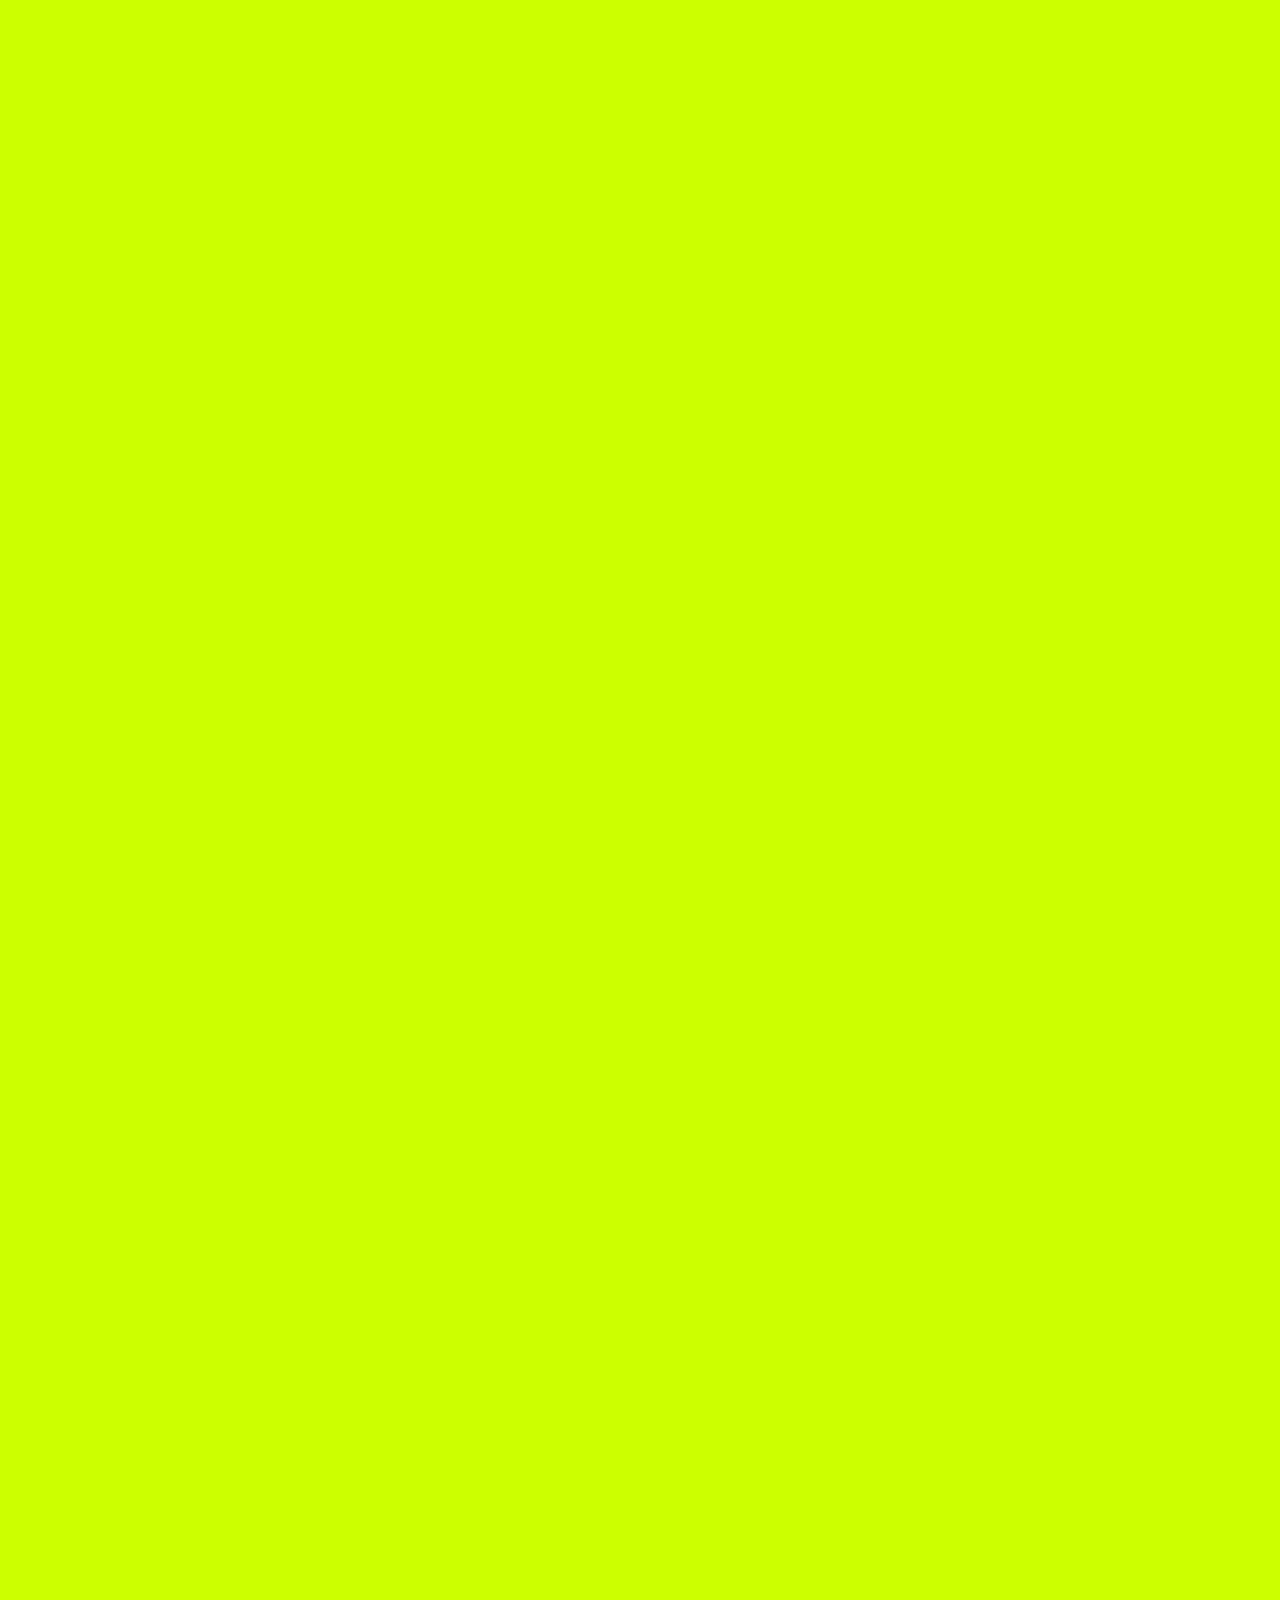
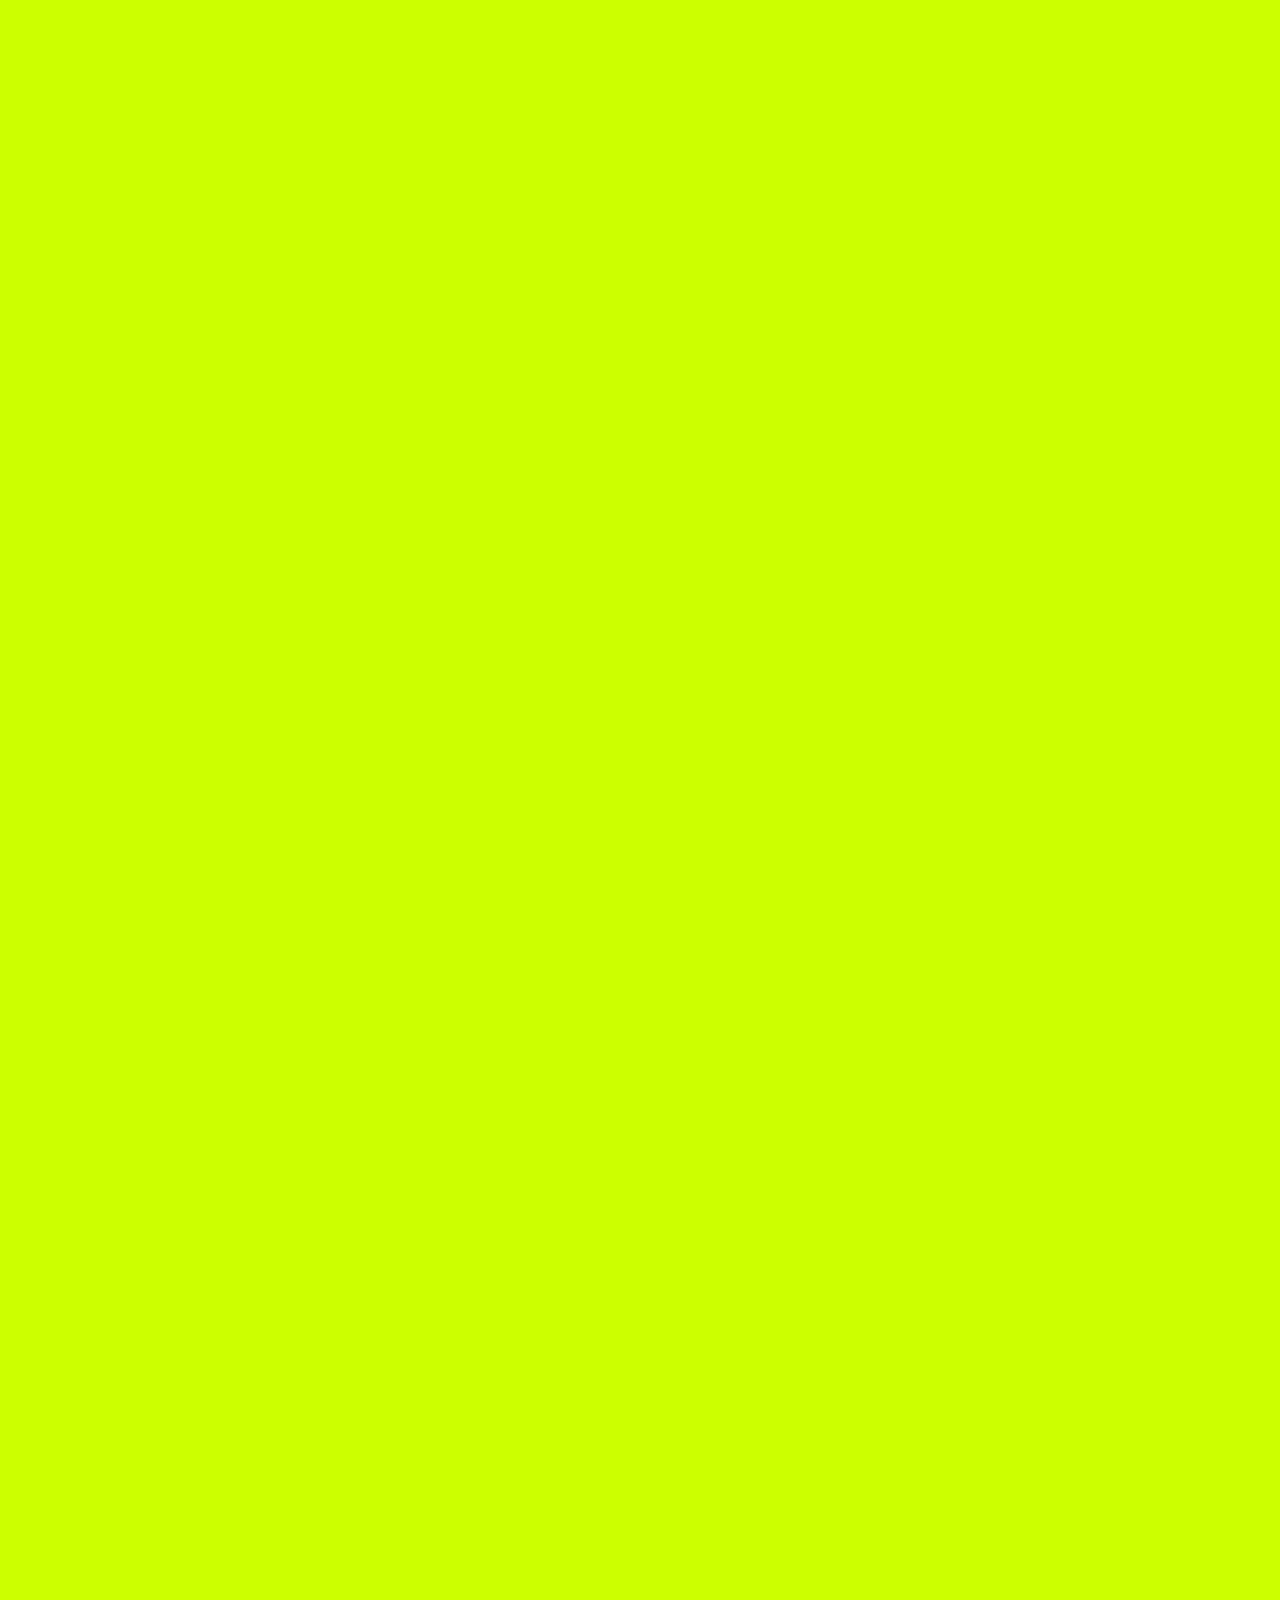
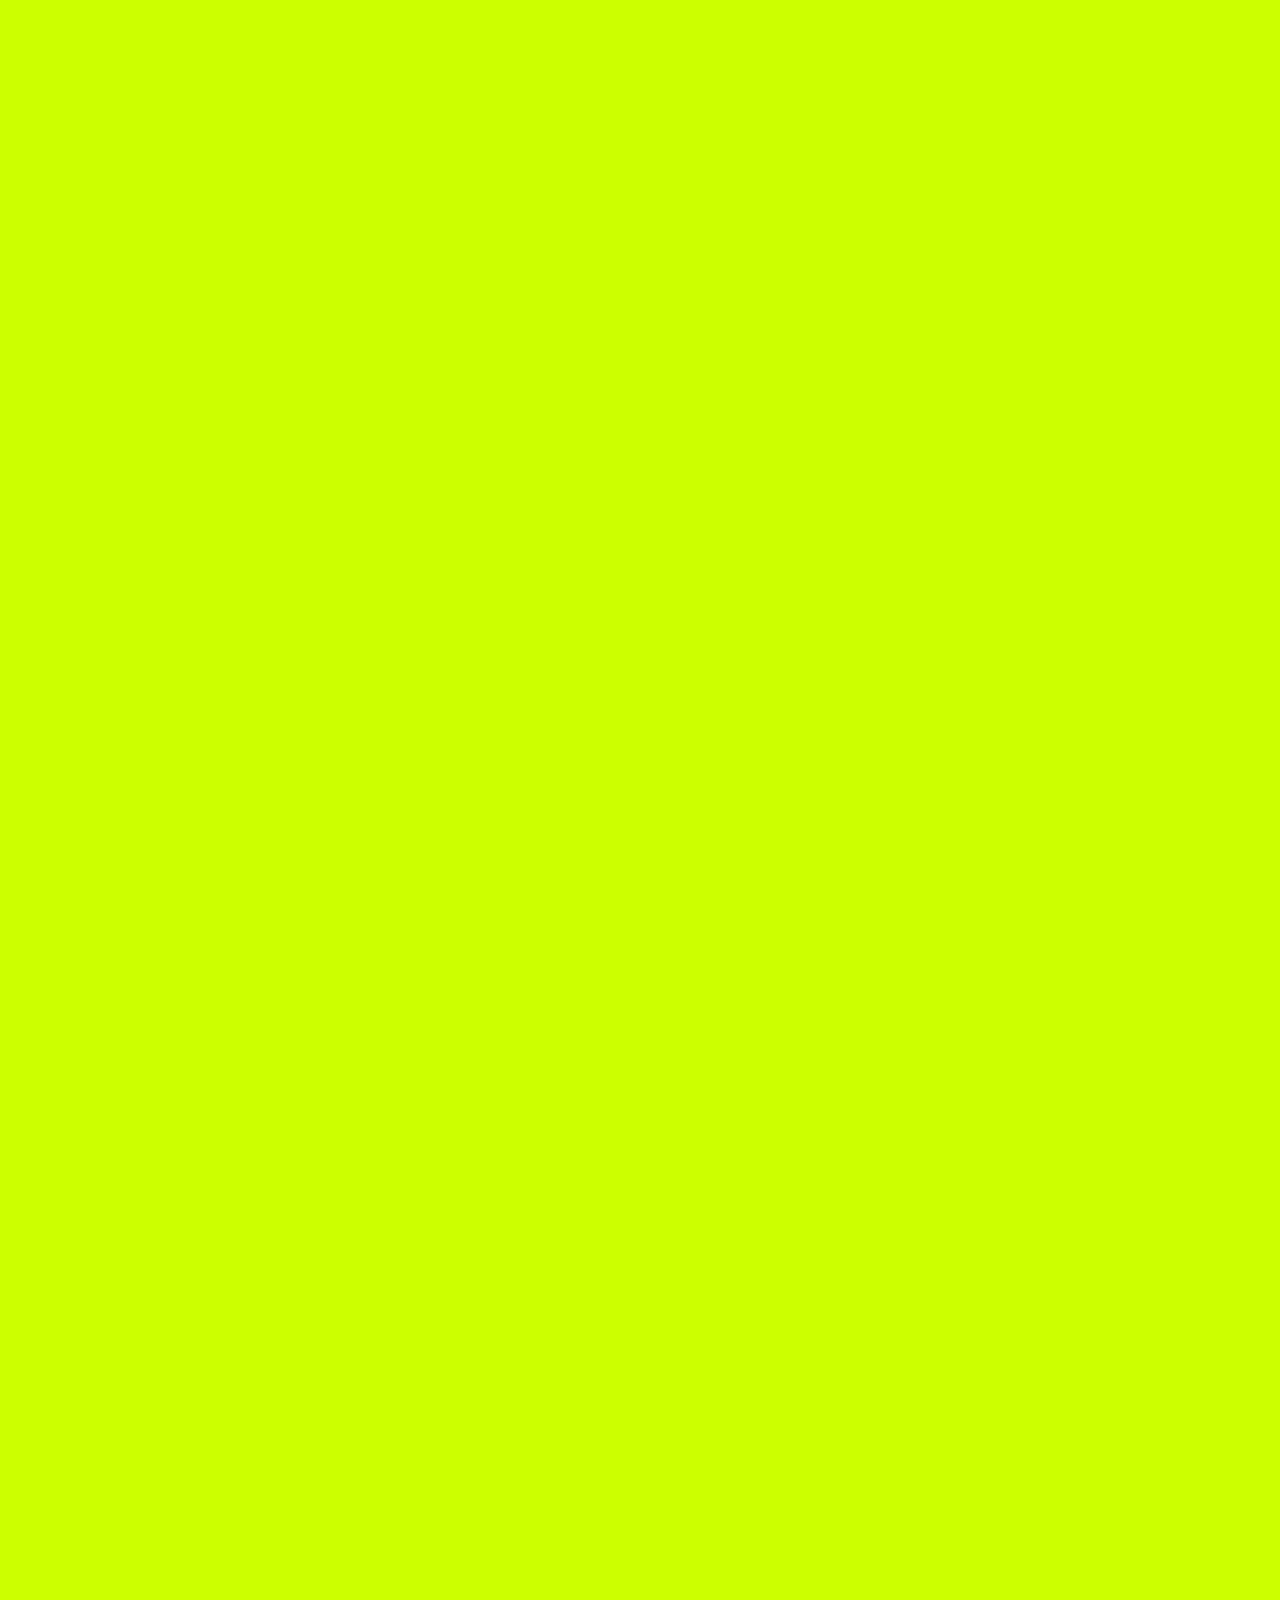
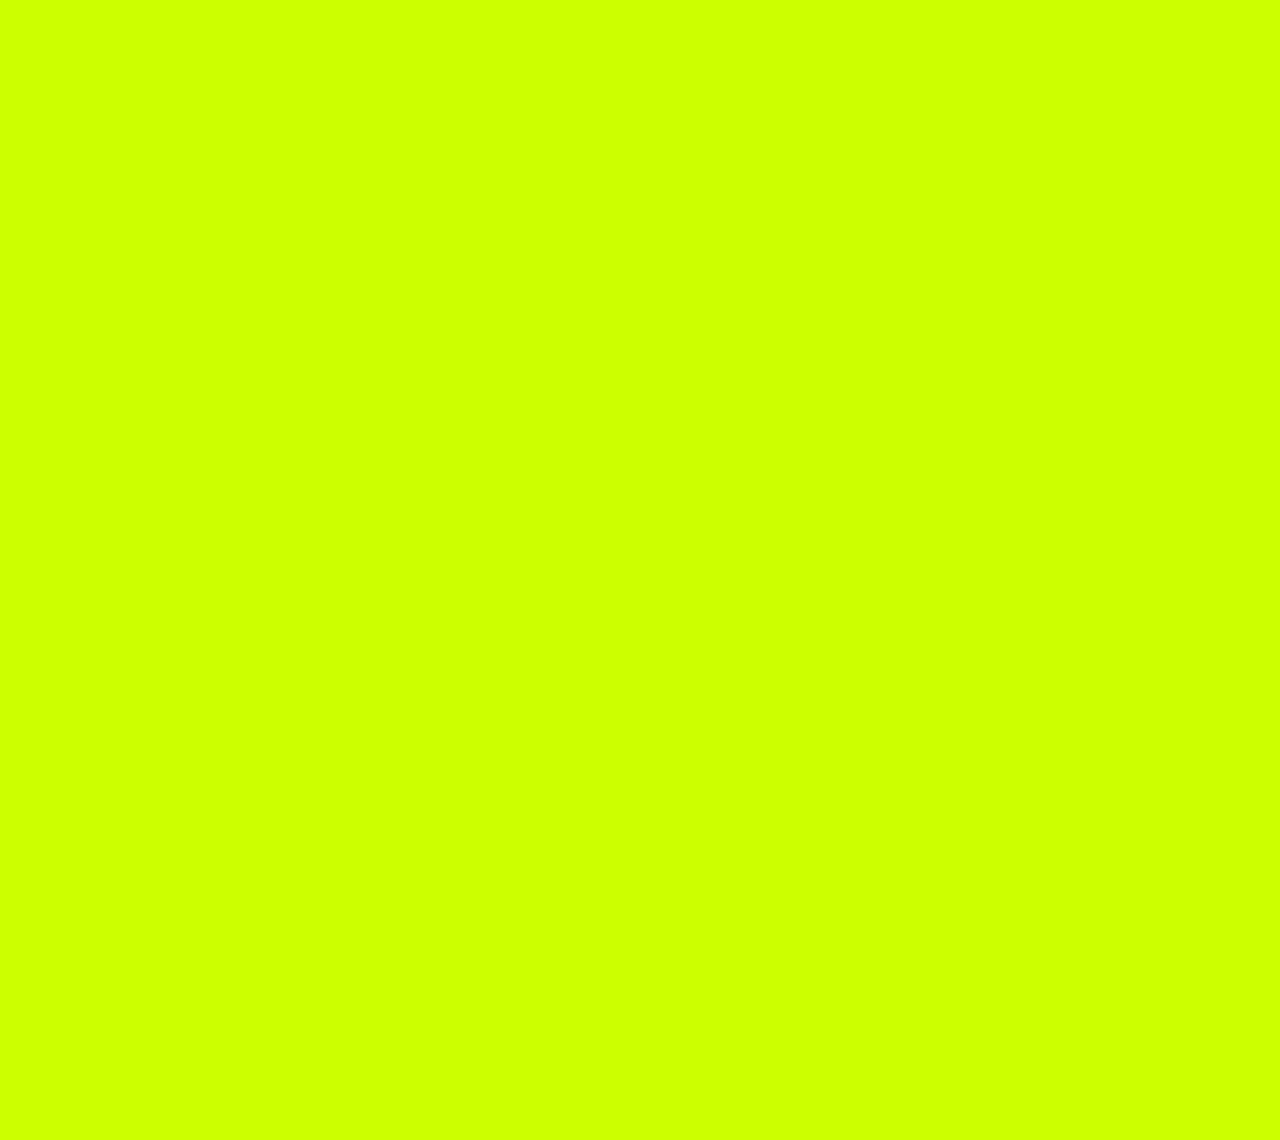
==== commit 0fd916e8: "Update index.html" ====
--- a/index.html
+++ b/index.html
@@ -1788,7 +1788,7 @@
 							data-settings="{&quot;_animation&quot;:&quot;fadeIn&quot;}"
 							data-widget_type="heading.default">
 							<div class="elementor-widget-container">
-								<h2 class="elementor-heading-title elementor-size-default">ROIBNHOOD 2025 - ALL RIGHTS
+								<h2 class="elementor-heading-title elementor-size-default">HOODDOG 2025 - ALL RIGHTS
 									RESERVED.</h2>
 							</div>
 						</div>
@@ -1877,7 +1877,7 @@
 				</script>
 
 
-	<!-- <link rel='stylesheet' id='e-animations-css'
+	<link rel='stylesheet' id='e-animations-css'
 		href='wp-content/plugins/elementor/assets/lib/animations/animations.min.css?ver=3.20.3' media='all'>
 	<script src="wp-includes/js/jquery/jquery.min.js?ver=3.7.1" id="jquery-core-js"></script>
 	<script src="wp-includes/js/jquery/jquery-migrate.min.js?ver=3.4.1" id="jquery-migrate-js"></script>
@@ -1909,7 +1909,7 @@
 	<script src="wp-content/plugins/elementor-pro/assets/js/elements-handlers.min.js?ver=3.20.2"
 		id="pro-elements-handlers-js"></script>
 	<script src="wp-content/plugins/elementor-pro/assets/lib/sticky/jquery.sticky.min.js?ver=3.20.2"
-		id="e-sticky-js"></script> -->
+		id="e-sticky-js"></script>
 
 
 	<!--   Unlimited Elements 1.5.62 Scripts -->
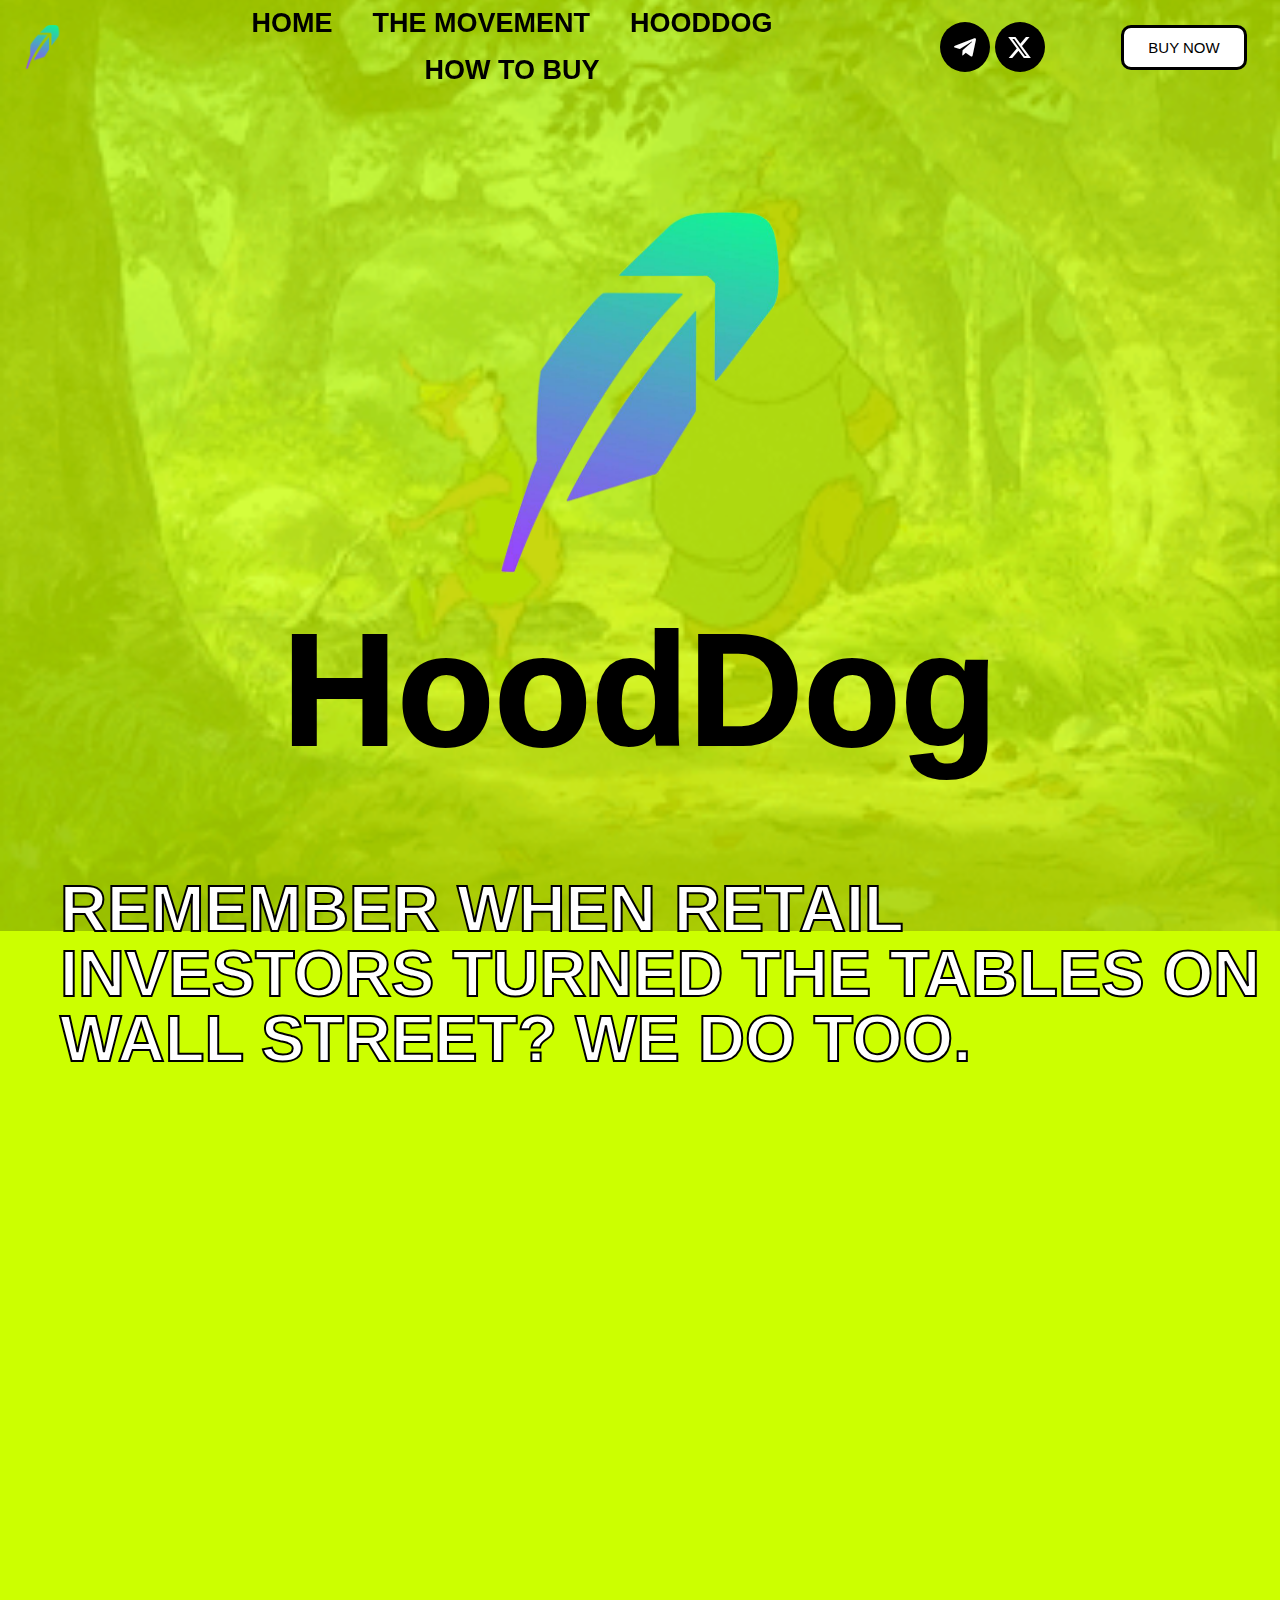
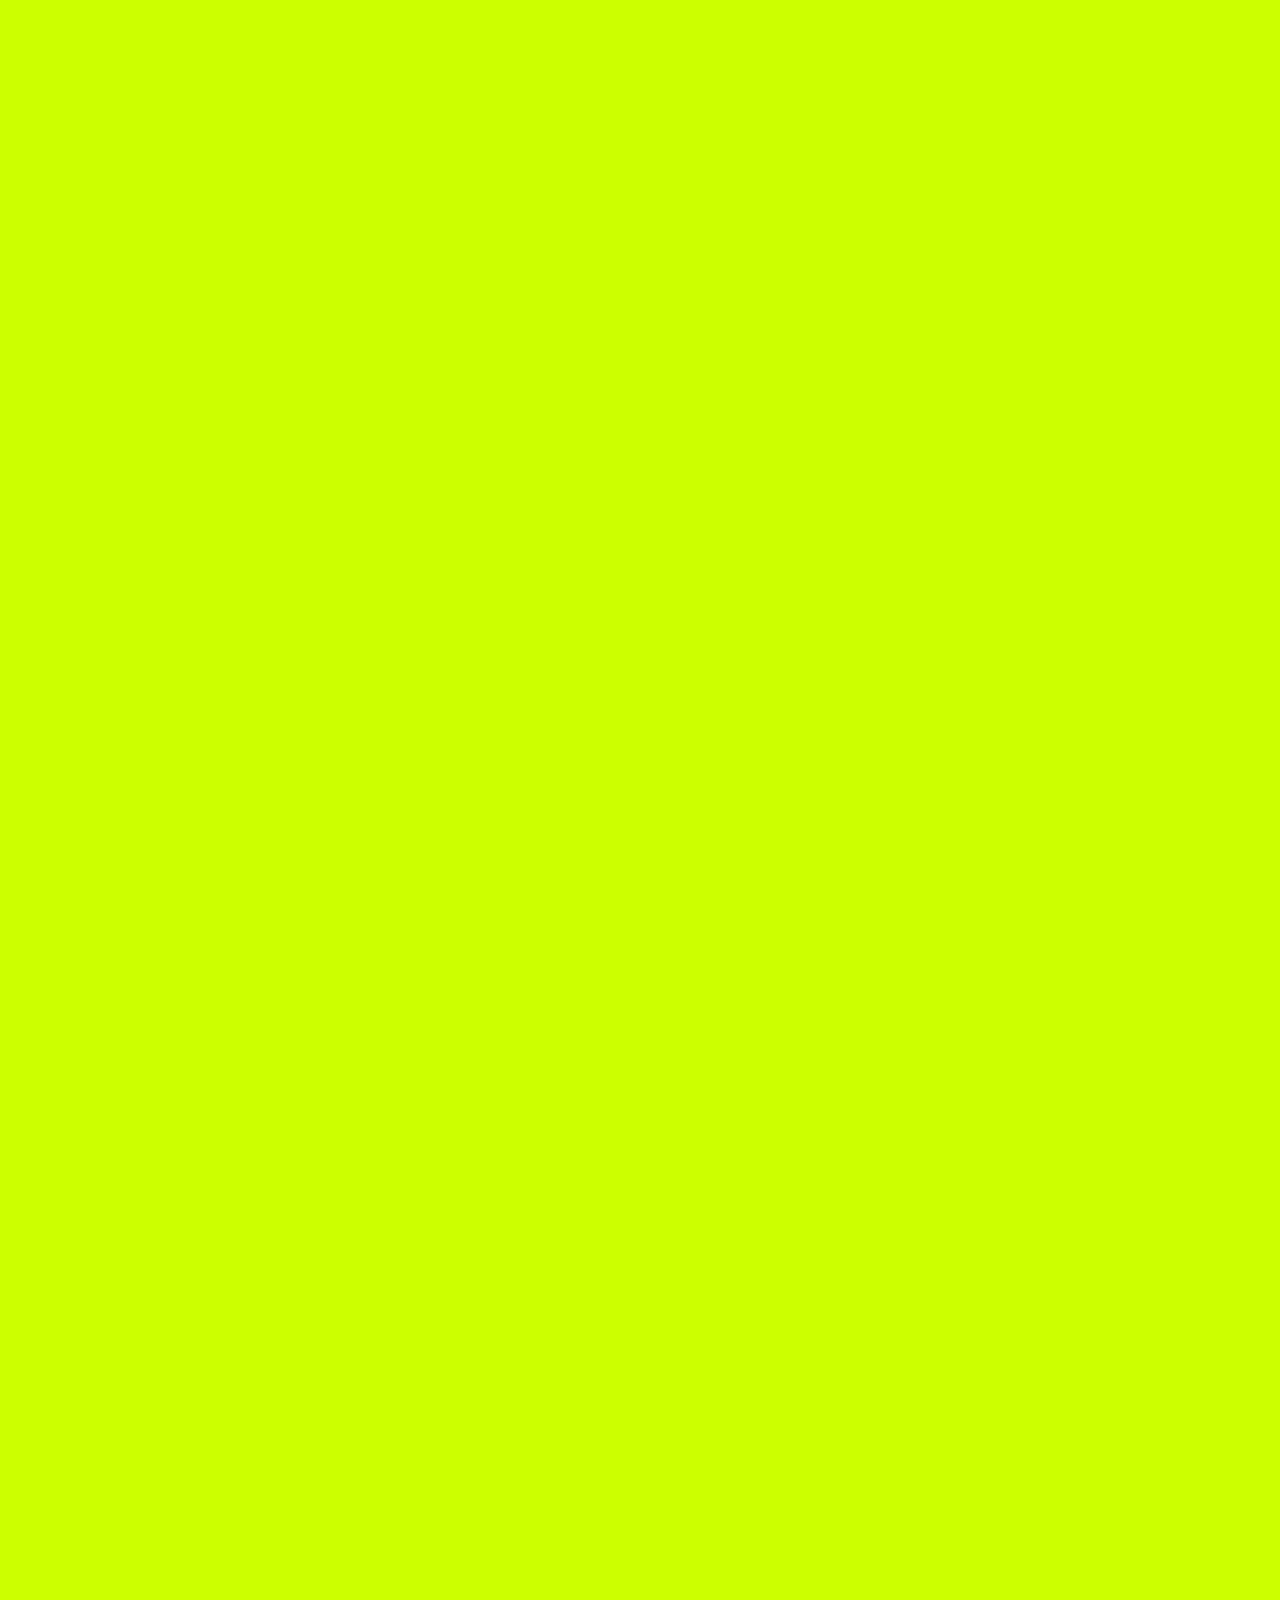
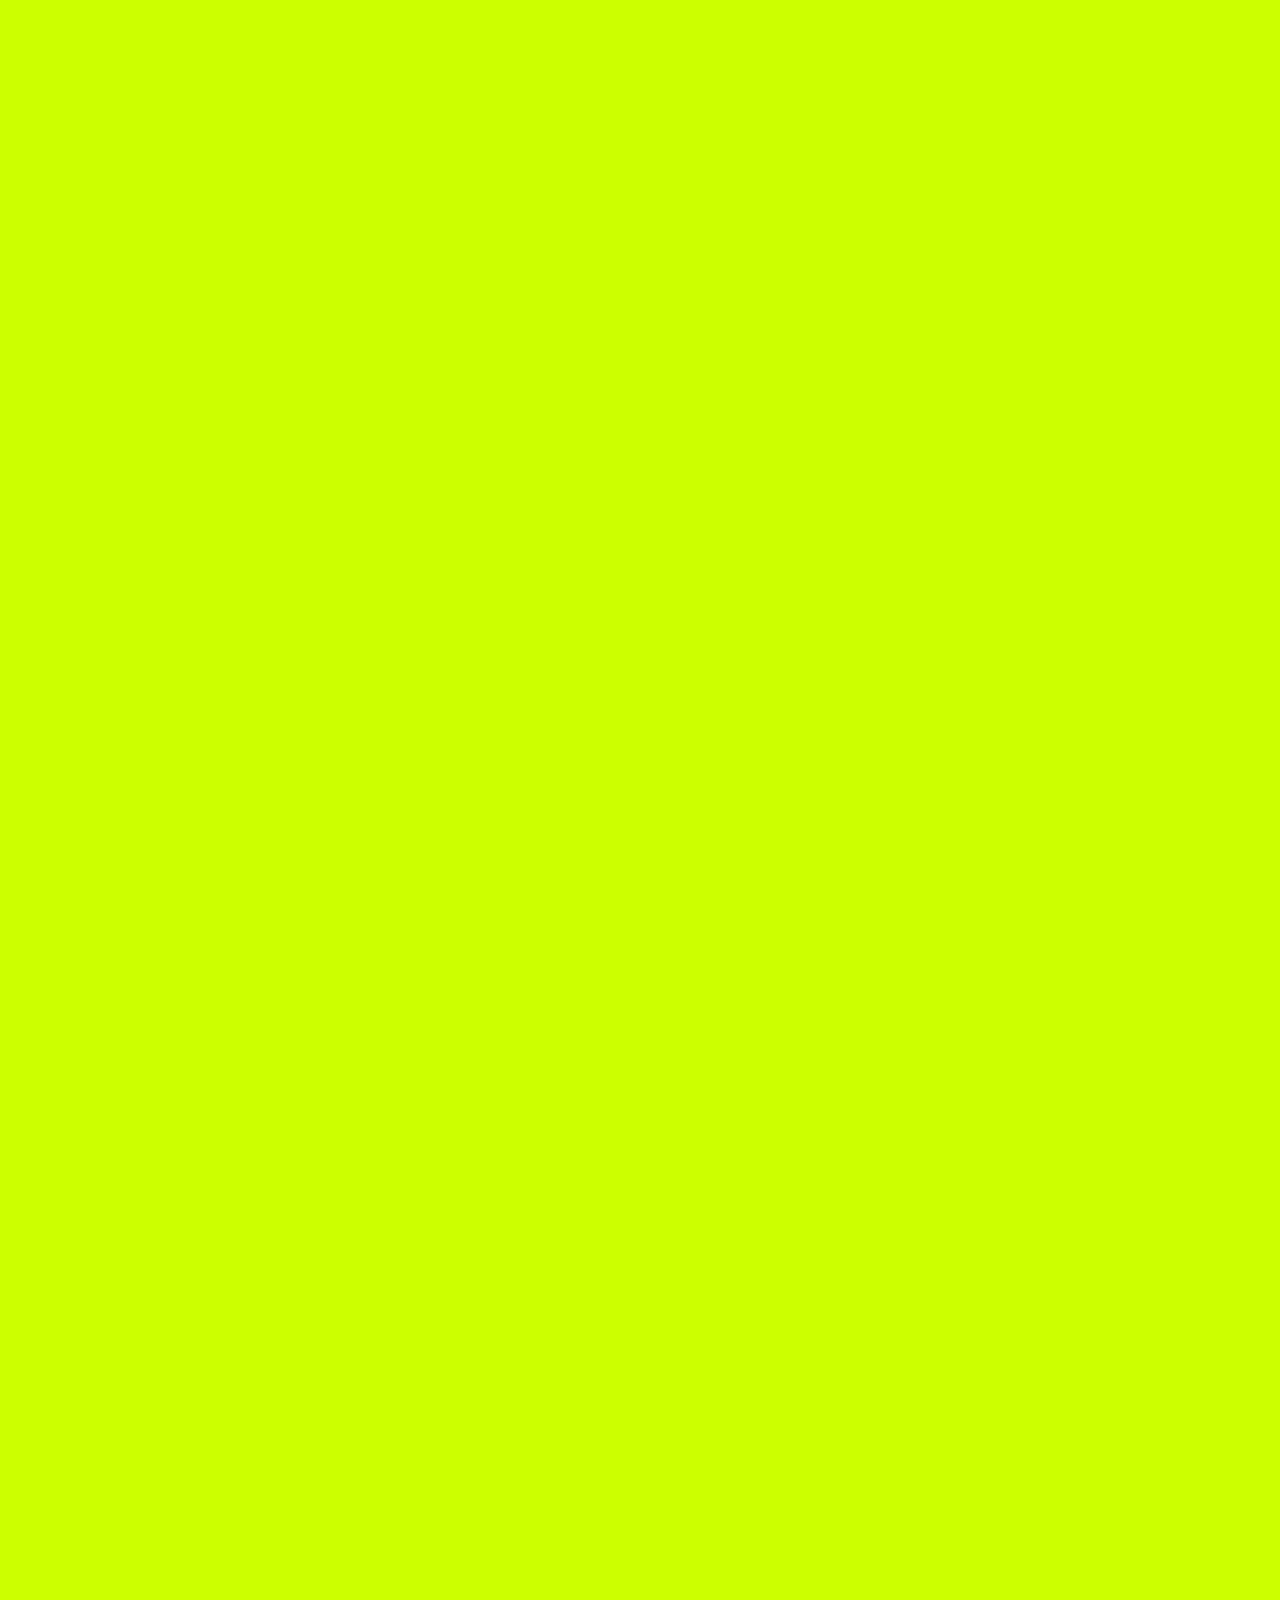
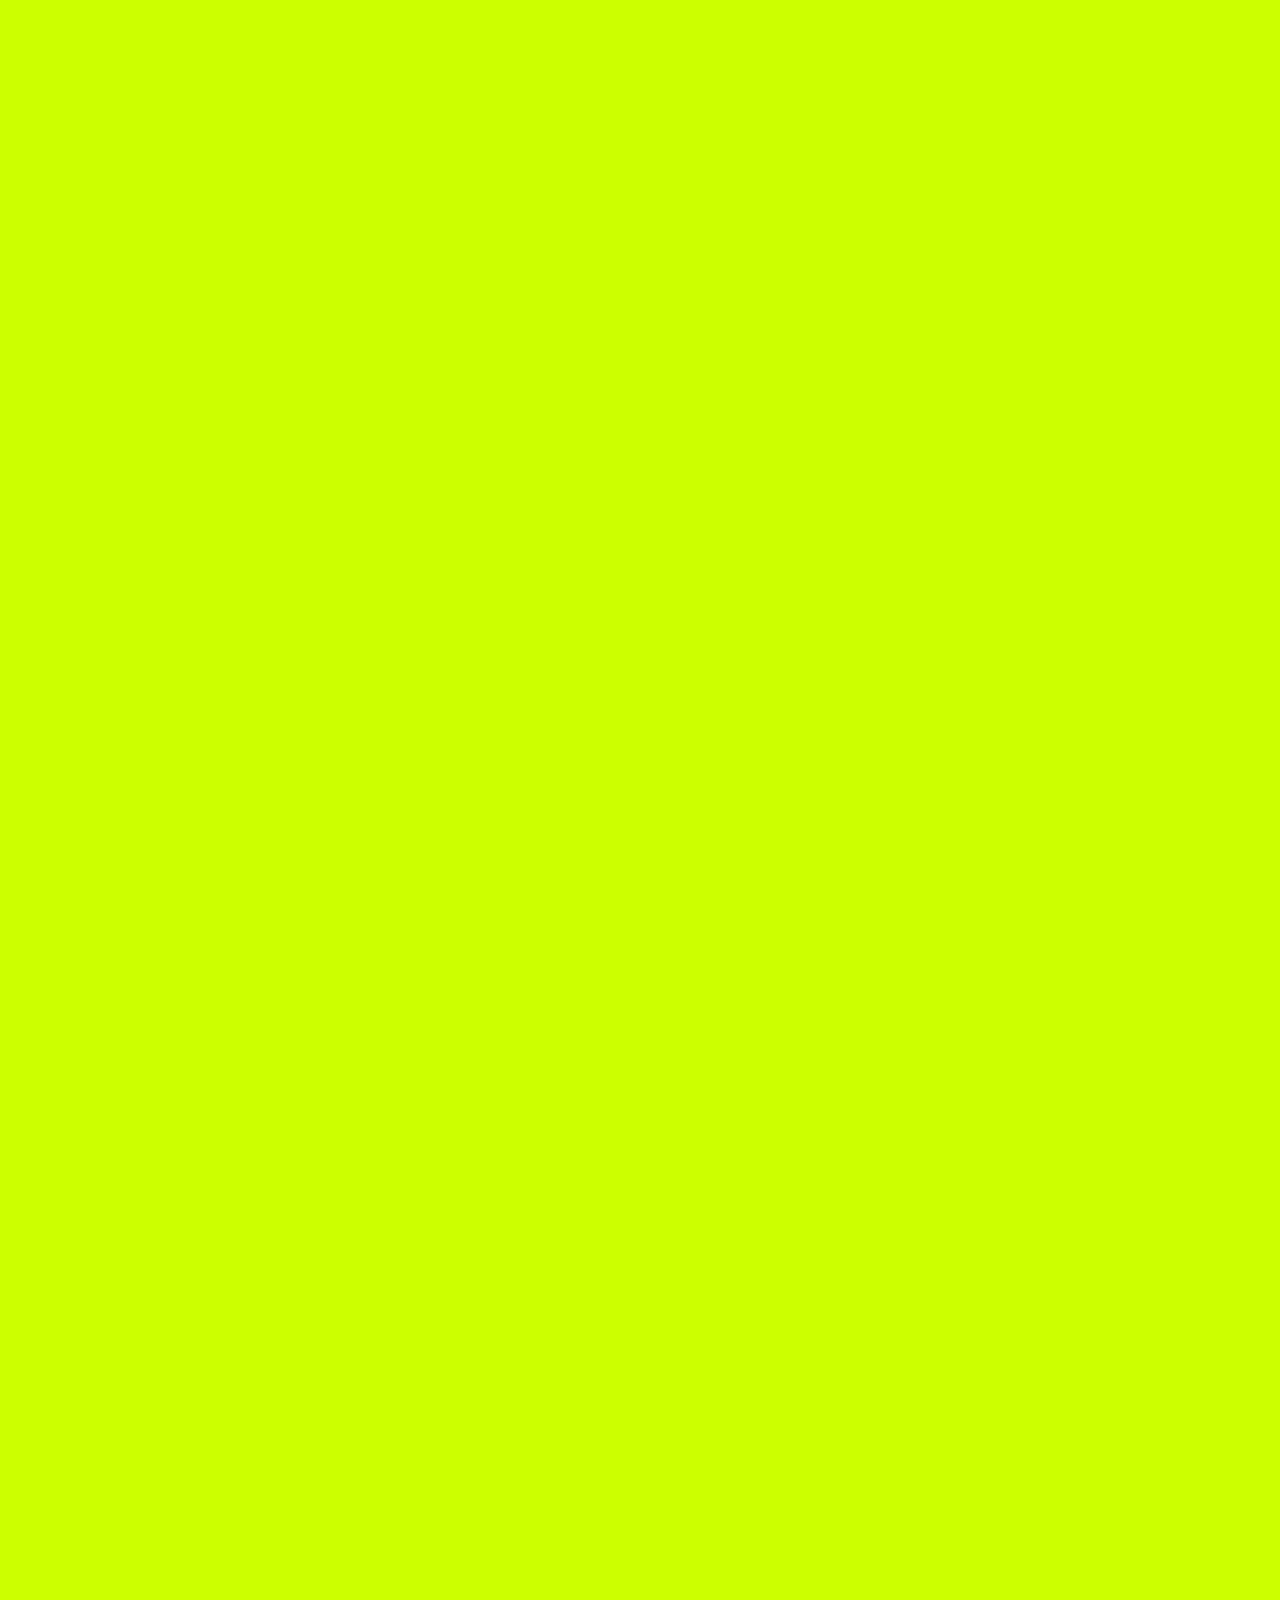
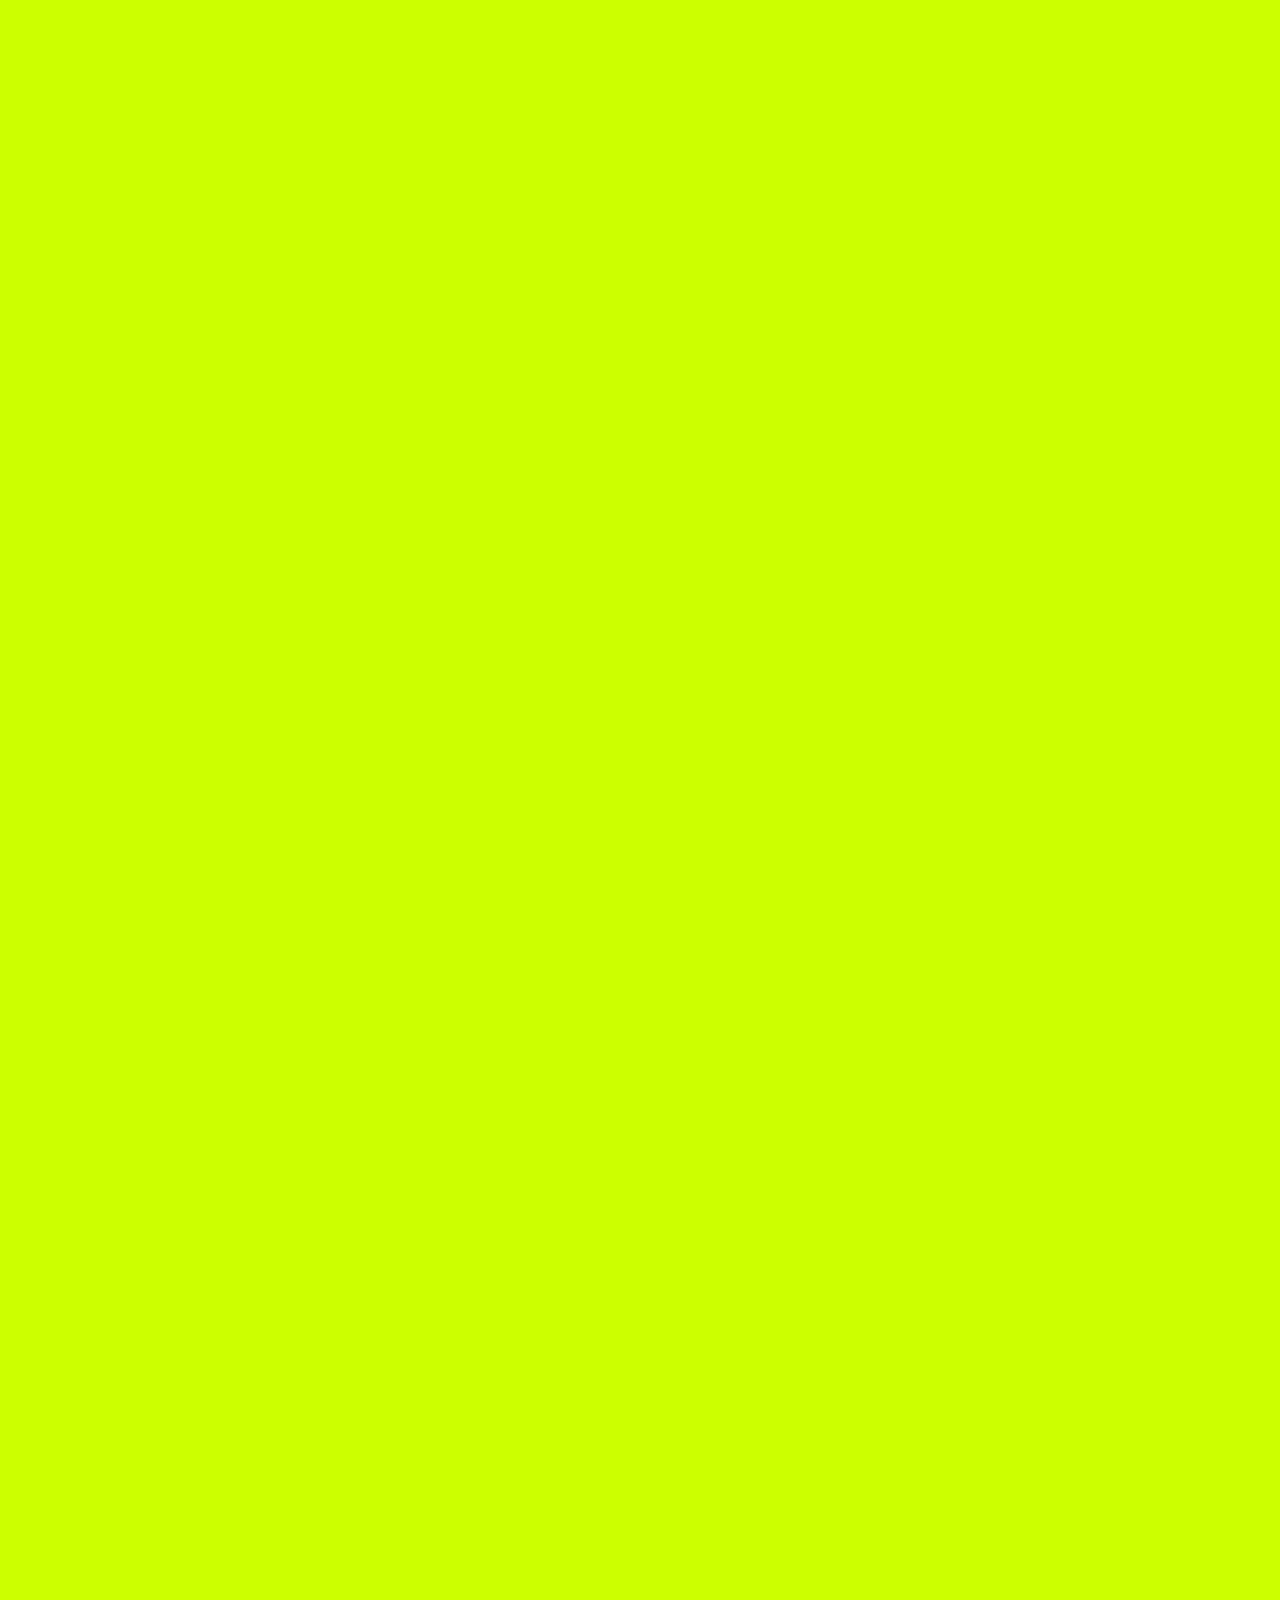
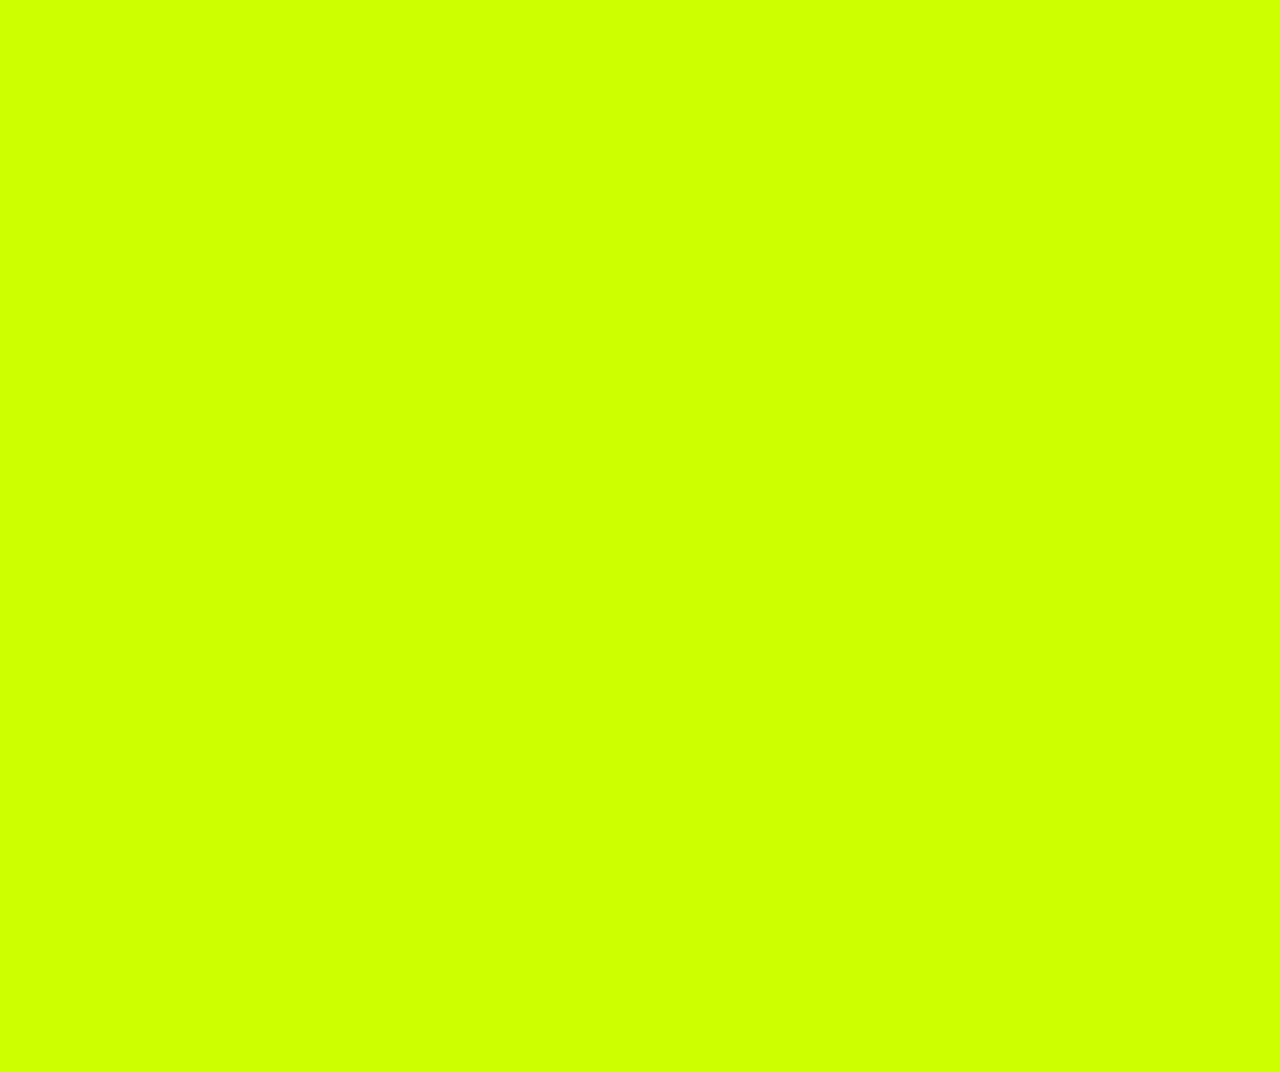
==== commit 1118e394: "Update index.html" ====
--- a/index.html
+++ b/index.html
@@ -1308,12 +1308,7 @@
 										</div>
 										<div class="elementor-element elementor-element-f542c70 elementor-widget elementor-widget-heading"
 											data-id="f542c70" data-element_type="widget"
-											data-widget_type="heading.default">
-											<div class="elementor-widget-container">
-												<h2 class="elementor-heading-title elementor-size-default">45B Tokens -
-													To match the Market Capitalization of HoodDog</h2>
-											</div>
-										</div>
+
 									</div>
 								</div>
 							</div>
